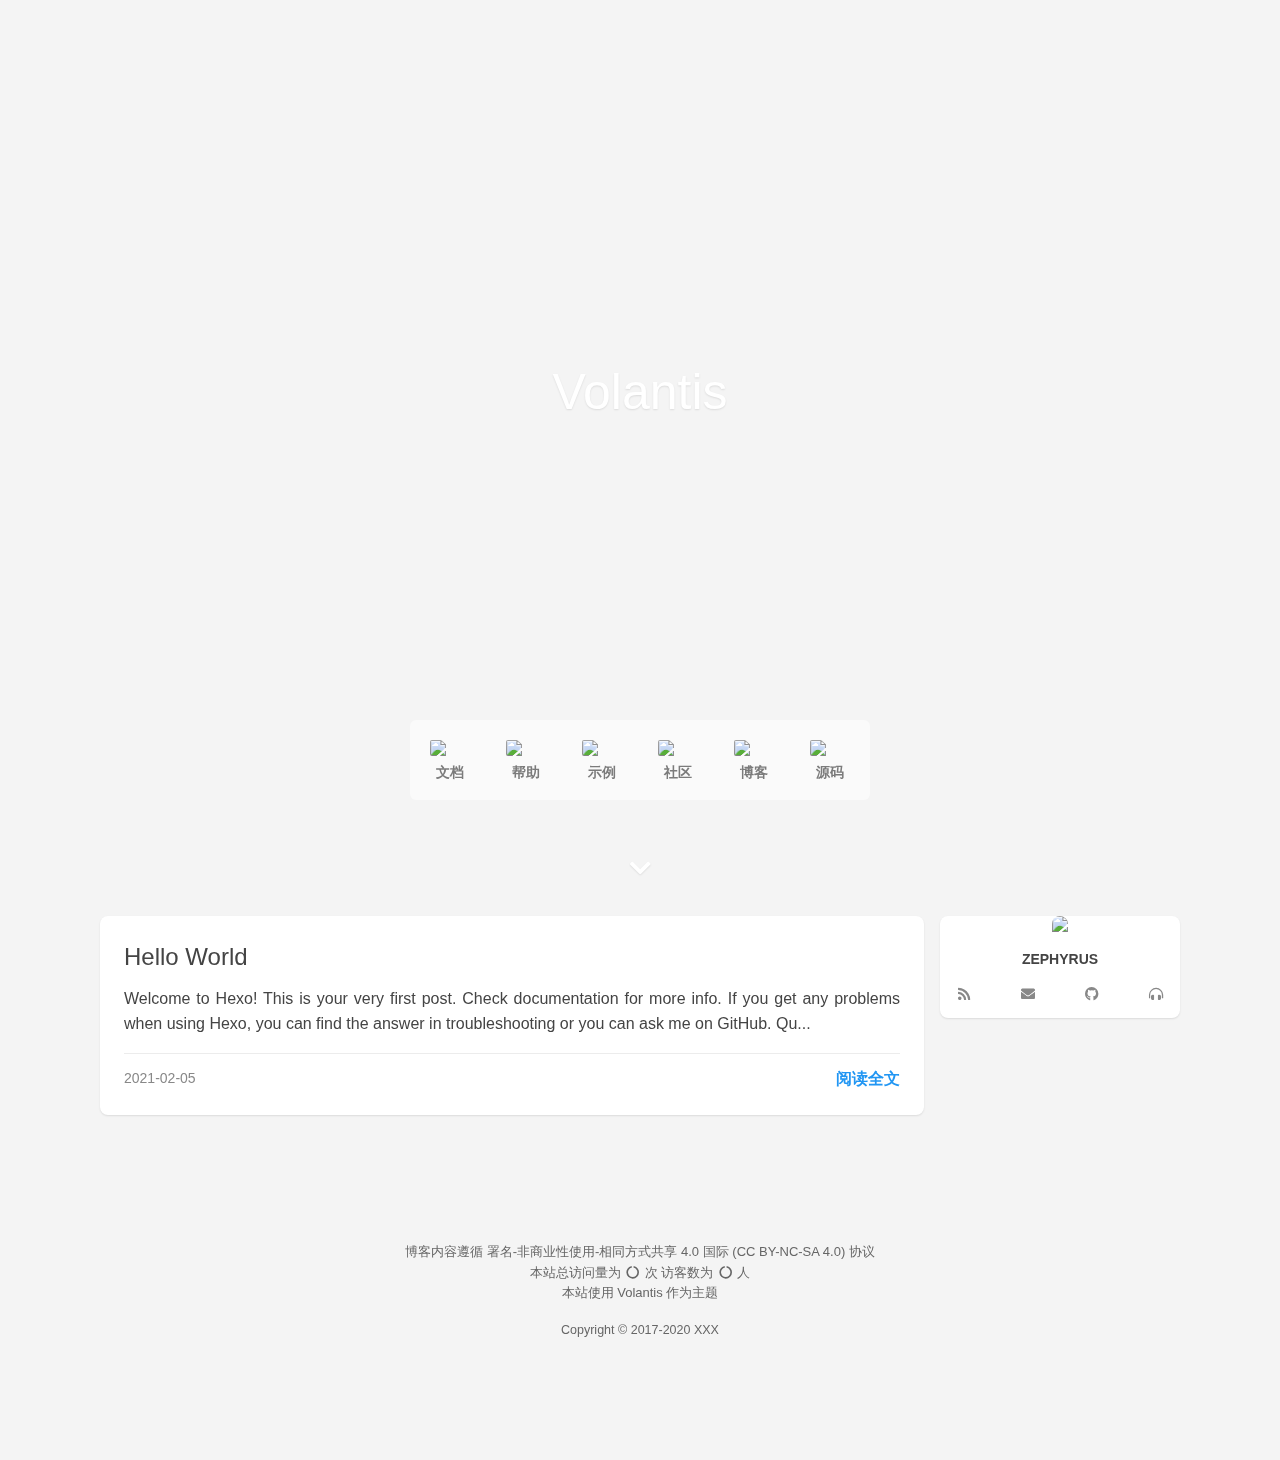
==== index.html @ 0bfc330d "Site updated: 2021-02-05 20:18:46" ====
<!DOCTYPE html>
<html lang="zh-CN,en,default">
  <head hexo-theme='https://github.com/volantis-x/hexo-theme-volantis/tree/4.3.1'>
  <meta charset="utf-8">
  <!-- SEO相关 -->
  
    
      
        <meta name="robots" content="index,follow">
      
    
  
  <!-- 渲染优化 -->
  <meta http-equiv='x-dns-prefetch-control' content='on' />
  <link rel='dns-prefetch' href='https://cdn.jsdelivr.net'>
  <link rel="preconnect" href="https://cdn.jsdelivr.net" crossorigin>
  <meta name="renderer" content="webkit">
  <meta name="force-rendering" content="webkit">
  <meta http-equiv="X-UA-Compatible" content="IE=Edge,chrome=1">
  <meta name="HandheldFriendly" content="True" >
  <meta name="apple-mobile-web-app-capable" content="yes">
  <meta name="viewport" content="width=device-width, initial-scale=1, maximum-scale=1">
  
  <link rel="preload" href="/css/first.css" as="style">
  

  <!-- 页面元数据 -->
  
  <title>ZEPHYRUS</title>
  
    <meta name="keywords" content="Blog ZEPHYRUS">
  

  
    <meta name="description" content="The Blog of ZEPHYRUS ~">
  

  <!-- feed -->
  

  <!-- import meta -->
  

  <!-- link -->
  
    <link rel="shortcut icon" type='image/x-icon' href="https://cdn.jsdelivr.net/gh/xaoxuu/assets@master/favicon/favicon.ico">
  

  <!-- import link -->
  

  
    
<link rel="stylesheet" href="/css/first.css">

  

  
  <link rel="stylesheet" href="/css/style.css" media="print" onload="this.media='all';this.onload=null">
  <noscript><link rel="stylesheet" href="/css/style.css"></noscript>
  

  <script id="loadcss"></script>

  
<script>
if (/*@cc_on!@*/false || (!!window.MSInputMethodContext && !!document.documentMode))
    document.write(
	'<style>'+
		'html{'+
			'overflow-x: hidden !important;'+
			'overflow-y: hidden !important;'+
		'}'+
		'.kill-ie{'+
			'text-align:center;'+
			'height: 100%;'+
			'margin-top: 15%;'+
			'margin-bottom: 5500%;'+
		'}'+
	'</style>'+
    '<div class="kill-ie">'+
        '<h1><b>抱歉，您的浏览器无法访问本站</b></h1>'+
        '<h3>微软已经于2016年终止了对 Internet Explorer (IE) 10 及更早版本的支持，<br/>'+
        '继续使用存在极大的安全隐患，请使用当代主流的浏览器进行访问。</h3><br/>'+
        '<a target="_blank" rel="noopener" href="https://www.microsoft.com/zh-cn/WindowsForBusiness/End-of-IE-support"><strong>了解详情 ></strong></a>'+
    '</div>');
</script>


<noscript>
	<style>
		html{
			overflow-x: hidden !important;
			overflow-y: hidden !important;
		}
		.kill-noscript{
			text-align:center;
			height: 100%;
			margin-top: 15%;
			margin-bottom: 5500%;
		}
	</style>
    <div class="kill-noscript">
        <h1><b>抱歉，您的浏览器无法访问本站</b></h1>
        <h3>本页面需要浏览器支持（启用）JavaScript</h3><br/>
        <a target="_blank" rel="noopener" href="https://www.baidu.com/s?wd=启用JavaScript"><strong>了解详情 ></strong></a>
    </div>
</noscript>

</head>

  <body>
    

<header id="l_header" class="l_header auto shadow blur " style='opacity: 0' >
  <div class='container'>
  <div id='wrapper'>
    <div class='nav-sub'>
      <p class="title"></p>
      <ul class='switcher nav-list-h m-phone' id="pjax-header-nav-list">
        <li><a id="s-comment" class="fas fa-comments fa-fw" target="_self" href='javascript:void(0)'></a></li>
        
          <li><a id="s-toc" class="s-toc fas fa-list fa-fw" target="_self" href='javascript:void(0)'></a></li>
        
      </ul>
    </div>
		<div class="nav-main">
      
        
        <a class="title flat-box" target="_self" href='/'>
          
            <img no-lazy class='logo' src='https://cdn.jsdelivr.net/gh/volantis-x/cdn-org/blog/Logo-NavBar@3x.png'/>
          
          
          
        </a>
      

			<div class='menu navigation'>
				<ul class='nav-list-h m-pc'>
          
          
          
            
            
              <li>
                <a class="menuitem flat-box faa-parent animated-hover" href=/
                  
                  
                  
                    id="home"
                  >
                  <i class='fas fa-rss fa-fw'></i>博客
                </a>
                
              </li>
            
          
          
            
            
              <li>
                <a class="menuitem flat-box faa-parent animated-hover" href=/categories/
                  
                  
                  
                    id="categories"
                  >
                  <i class='fas fa-folder-open fa-fw'></i>分类
                </a>
                
              </li>
            
          
          
            
            
              <li>
                <a class="menuitem flat-box faa-parent animated-hover" href=/tags/
                  
                  
                  
                    id="tags"
                  >
                  <i class='fas fa-tags fa-fw'></i>标签
                </a>
                
              </li>
            
          
          
            
            
              <li>
                <a class="menuitem flat-box faa-parent animated-hover" href=/archives/
                  
                  
                  
                    id="archives"
                  >
                  <i class='fas fa-archive fa-fw'></i>归档
                </a>
                
              </li>
            
          
          
            
            
              <li>
                <a class="menuitem flat-box faa-parent animated-hover" href=/friends/
                  
                  
                  
                    id="friends"
                  >
                  <i class='fas fa-link fa-fw'></i>友链
                </a>
                
              </li>
            
          
          
            
            
              <li>
                <a class="menuitem flat-box faa-parent animated-hover" href=/about/
                  
                  
                  
                    id="about"
                  >
                  <i class='fas fa-info-circle fa-fw'></i>关于
                </a>
                
              </li>
            
          
          
				</ul>
			</div>

      <div class="m_search">
        <form name="searchform" class="form u-search-form">
          <i class="icon fas fa-search fa-fw"></i>
          <input type="text" class="input u-search-input" placeholder="Search..." />
        </form>
      </div>

			<ul class='switcher nav-list-h m-phone'>
				
					<li><a class="s-search fas fa-search fa-fw" target="_self" href='javascript:void(0)'></a></li>
				
				<li>
          <a class="s-menu fas fa-bars fa-fw" target="_self" href='javascript:void(0)'></a>
          <ul class="menu-phone list-v navigation white-box">
            
              
            
              <li>
                <a class="menuitem flat-box faa-parent animated-hover" href=/
                  
                  
                  
                    id="home"
                  >
                  <i class='fas fa-rss fa-fw'></i>博客
                </a>
                
              </li>
            
          
            
              
            
              <li>
                <a class="menuitem flat-box faa-parent animated-hover" href=/categories/
                  
                  
                  
                    id="categories"
                  >
                  <i class='fas fa-folder-open fa-fw'></i>分类
                </a>
                
              </li>
            
          
            
              
            
              <li>
                <a class="menuitem flat-box faa-parent animated-hover" href=/tags/
                  
                  
                  
                    id="tags"
                  >
                  <i class='fas fa-tags fa-fw'></i>标签
                </a>
                
              </li>
            
          
            
              
            
              <li>
                <a class="menuitem flat-box faa-parent animated-hover" href=/archives/
                  
                  
                  
                    id="archives"
                  >
                  <i class='fas fa-archive fa-fw'></i>归档
                </a>
                
              </li>
            
          
            
              
            
              <li>
                <a class="menuitem flat-box faa-parent animated-hover" href=/friends/
                  
                  
                  
                    id="friends"
                  >
                  <i class='fas fa-link fa-fw'></i>友链
                </a>
                
              </li>
            
          
            
              
            
              <li>
                <a class="menuitem flat-box faa-parent animated-hover" href=/about/
                  
                  
                  
                    id="about"
                  >
                  <i class='fas fa-info-circle fa-fw'></i>关于
                </a>
                
              </li>
            
          
            
          </ul>
        </li>
			</ul>
		</div>
	</div>
  </div>
</header>

    <div id="l_body">
      <div id="l_cover">
  
    
        <div id="full" class='cover-wrapper  dock' style="display: ;">
          
            <div id='cover-backstretch'></div>
          
          <div class='cover-body'>
  <div class='top'>
    
    
      <p class="title">Volantis</p>
    
    
  </div>
  <div class='bottom'>
    <div class='menu navigation'>
      <div class='list-h'>
        
          
            <a href="/v4/getting-started/"
              
              
              id="v4getting-started">
              <img src='https://cdn.jsdelivr.net/gh/twitter/twemoji@13.0/assets/svg/1f5c3.svg'><p>文档</p>
            </a>
          
            <a href="/faqs/"
              
              
              id="faqs">
              <img src='https://cdn.jsdelivr.net/gh/twitter/twemoji@13.0/assets/svg/1f516.svg'><p>帮助</p>
            </a>
          
            <a href="/examples/"
              
              
              id="examples">
              <img src='https://cdn.jsdelivr.net/gh/twitter/twemoji@13.0/assets/svg/1f396.svg'><p>示例</p>
            </a>
          
            <a href="/contributors/"
              
              
              id="contributors">
              <img src='https://cdn.jsdelivr.net/gh/twitter/twemoji@13.0/assets/svg/1f389.svg'><p>社区</p>
            </a>
          
            <a href="/archives/"
              
              
              id="archives">
              <img src='https://cdn.jsdelivr.net/gh/twitter/twemoji@13.0/assets/svg/1f4f0.svg'><p>博客</p>
            </a>
          
            <a target="_blank" rel="noopener" href="https://github.com/volantis-x/hexo-theme-volantis/"
              
              
              id="https:githubcomvolantis-xhexo-theme-volantis">
              <img src='https://cdn.jsdelivr.net/gh/twitter/twemoji@13.0/assets/svg/1f9ec.svg'><p>源码</p>
            </a>
          
        
      </div>
    </div>
  </div>
</div>

          <div id="scroll-down" style="display: ;"><i class="fa fa-chevron-down scroll-down-effects"></i></div>
        </div>
    
  
  </div>

      <div id="safearea">
        <div class="body-wrapper" id="pjax-container">
          

<div class='l_main'>
  
  <section class="post-list">
    
      
        
        
          
        
      
    
    
      
        
          <div class='post-wrapper'>
            <div class="post post-v3 white-box reveal shadow">
  
  
  
  
    
    <h2 class="article-title" >
      <a href="/2021/02/05/hello-world/">
        Hello World
      </a>
    </h2>
  
  <div class='md'>
    
      
        Welcome to Hexo! This is your very first post. Check documentation for more info. If you get any problems when using Hexo, you can find the answer in troubleshooting or you can ask me on GitHub.
Qu...
      
    
  </div>
  
    <div class='meta-v3' line_style='solid'>
      <div>
        
        <time>2021-02-05</time>
        
      </div>
      
        <div>
          <a class='readmore' href='/2021/02/05/hello-world/'>
            阅读全文
          </a>
        </div>
      
    </div>
  

</div>

          </div>
        
      
    
  </section>
  
    
  


</div>
<aside class='l_side'>
  
  
    
    

<section class="widget blogger shadow desktop mobile">
  <div class='content'>
    
      
        <a class='avatar flat-box rectangle' href='/about/'>
          <img no-lazy src='https://cdn.jsdelivr.net/gh/volantis-x/cdn-org/blog/Logo-NavBar@3x.png'/>
        </a>
      
    
    
      <div class='text'>
        
        
        
          <p><span id="jinrishici-sentence">ZEPHYRUS</span></p>
          <script src="https://sdk.jinrishici.com/v2/browser/jinrishici.js" charset="utf-8"></script>
        
      </div>
    
    
      <div class="social-wrapper">
        
          
            <a href="/atom.xml"
              class="social fas fa-rss flat-btn"
              target="_blank"
              rel="external nofollow noopener noreferrer">
              
            </a>
          
        
          
            <a href="mailto:me@xxx.com"
              class="social fas fa-envelope flat-btn"
              target="_blank"
              rel="external nofollow noopener noreferrer">
              
            </a>
          
        
          
            <a href="https://github.com/volantis-x/"
              class="social fab fa-github flat-btn"
              target="_blank"
              rel="external nofollow noopener noreferrer">
              
            </a>
          
        
          
            <a href="/"
              class="social fas fa-headphones-alt flat-btn"
              target="_blank"
              rel="external nofollow noopener noreferrer">
              
            </a>
          
        
      </div>
    
  </div>
</section>

  

  
    
    

  

  
    
    

  

  


</aside>



		  
		  <!--此文件用来存放一些不方便取值的变量-->
<!--思路大概是将值藏到重加载的区域内-->

<script>
  window.pdata={}
  pdata.ispage=false;
  pdata.postTitle="";
  pdata.commentPath="";
  pdata.commentPlaceholder="";
  // header 这里无论是否开启pjax都需要
  var l_header=document.getElementById("l_header");
  
  l_header.classList.remove("show");
  
  
    // cover
    var cover_wrapper=document.querySelector('.cover-wrapper');
    
    cover_wrapper.id="full";
    cover_wrapper.style.display="";
    
  
</script>

        </div>
        
  
  <footer class="footer clearfix">
    <br><br>
    
      
        <div class="aplayer-container">
          


        </div>
      
    
      
        <br>
        <div class="social-wrapper">
          
            
          
            
          
            
          
        </div>
      
    
      
        <div><p>博客内容遵循 <a target="_blank" rel="noopener" href="https://creativecommons.org/licenses/by-nc-sa/4.0/deed.zh">署名-非商业性使用-相同方式共享 4.0 国际 (CC BY-NC-SA 4.0) 协议</a></p>
</div>
      
    
      
        
          <div><p><span id="lc-sv">本站总访问量为 <span id='number'><i class="fas fa-circle-notch fa-spin fa-fw" aria-hidden="true"></i></span> 次</span> <span id="lc-uv">访客数为 <span id='number'><i class="fas fa-circle-notch fa-spin fa-fw" aria-hidden="true"></i></span> 人</span></p>
</div>
        
      
    
      
        本站使用
        <a href="https://github.com/volantis-x/hexo-theme-volantis/tree/4.3.1" target="_blank" class="codename">Volantis</a>
        作为主题
      
    
      
        <div class='copyright'>
        <p><a href="/">Copyright © 2017-2020 XXX</a></p>

        </div>
      
    
  </footer>


        <a id="s-top" class="fas fa-arrow-up fa-fw" href="javascript:void(0)"></a>
      </div>
    </div>
    <div>
      <script>
/************这个文件存放不需要重载的全局变量和全局函数*********/
window.volantis={};
window.volantis.loadcss=document.getElementById("loadcss");
/******************** Pjax ********************************/
function VPjax(){
	this.list=[] // 存放回调函数
	this.start=()=>{
	  for(var i=0;i<this.list.length;i++){
		this.list[i].run();
	  }
	}
	this.push=(fn,name)=>{
		var f=new PjaxItem(fn,name);
		this.list.push(f);
	}
	// 构造一个可以run的对象
	function PjaxItem(fn,name){
		// 函数名称
		this.name = name || fn.name
		// run方法
		this.run=()=>{
			fn()
		}
	}
}
volantis.pjax={}
volantis.pjax.method={
	complete: new VPjax(),
	error: new VPjax(),
	send: new VPjax()
}
volantis.pjax={
	...volantis.pjax,
	push: volantis.pjax.method.complete.push,
	error: volantis.pjax.method.error.push,
	send: volantis.pjax.method.send.push
}
/********************脚本懒加载函数********************************/
// 已经加入了setTimeout
function loadScript(src, cb) {
	setTimeout(function() {
		var HEAD = document.getElementsByTagName('head')[0] || document.documentElement;
		var script = document.createElement('script');
		script.setAttribute('type','text/javascript');
		if (cb) script.onload = cb;
		script.setAttribute('src', src);
		HEAD.appendChild(script);
	});
}
//https://github.com/filamentgroup/loadCSS
var loadCSS = function( href, before, media, attributes ){
	var doc = window.document;
	var ss = doc.createElement( "link" );
	var ref;
	if( before ){
		ref = before;
	}
	else {
		var refs = ( doc.body || doc.getElementsByTagName( "head" )[ 0 ] ).childNodes;
		ref = refs[ refs.length - 1];
	}
	var sheets = doc.styleSheets;
	if( attributes ){
		for( var attributeName in attributes ){
			if( attributes.hasOwnProperty( attributeName ) ){
				ss.setAttribute( attributeName, attributes[attributeName] );
			}
		}
	}
	ss.rel = "stylesheet";
	ss.href = href;
	ss.media = "only x";
	function ready( cb ){
		if( doc.body ){
			return cb();
		}
		setTimeout(function(){
			ready( cb );
		});
	}
	ready( function(){
		ref.parentNode.insertBefore( ss, ( before ? ref : ref.nextSibling ) );
	});
	var onloadcssdefined = function( cb ){
		var resolvedHref = ss.href;
		var i = sheets.length;
		while( i-- ){
			if( sheets[ i ].href === resolvedHref ){
				return cb();
			}
		}
		setTimeout(function() {
			onloadcssdefined( cb );
		});
	};
	function loadCB(){
		if( ss.addEventListener ){
			ss.removeEventListener( "load", loadCB );
		}
		ss.media = media || "all";
	}
	if( ss.addEventListener ){
		ss.addEventListener( "load", loadCB);
	}
	ss.onloadcssdefined = onloadcssdefined;
	onloadcssdefined( loadCB );
	return ss;
};
</script>
<script>
  
  loadCSS("https://cdn.jsdelivr.net/npm/@fortawesome/fontawesome-free@5.14/css/all.min.css", window.volantis.loadcss);
  
  
  
  
  loadCSS("https://cdn.jsdelivr.net/gh/highlightjs/cdn-release@10/build/styles/solarized-light.min.css", window.volantis.loadcss);
  
</script>
<!-- required -->

<script src="https://cdn.jsdelivr.net/npm/jquery@3.5/dist/jquery.min.js"></script>

<script>
  function pjax_fancybox() {
    $(".md .gallery").find("img").each(function () { //渲染 fancybox
      var element = document.createElement("a"); // a 标签
      $(element).attr("class", "fancybox");
      $(element).attr("pjax-fancybox", "");  // 过滤 pjax
      $(element).attr("href", $(this).attr("src"));
      if ($(this).attr("data-original")) {
        $(element).attr("href", $(this).attr("data-original"));
      }
      $(element).attr("data-fancybox", "images");
      var caption = "";   // 描述信息
      if ($(this).attr('alt')) {  // 判断当前页面是否存在描述信息
        $(element).attr('data-caption', $(this).attr('alt'));
        caption = $(this).attr('alt');
      }
      var div = document.createElement("div");
      $(div).addClass("fancybox");
      $(this).wrap(div); // 最外层套 div ，其实主要作用还是 class 样式
      var span = document.createElement("span");
      $(span).addClass("image-caption");
      $(span).text(caption); // 加描述
      $(this).after(span);  // 再套一层描述
      $(this).wrap(element);  // 最后套 a 标签
    })
    $(".md .gallery").find("img").fancybox({
      selector: '[data-fancybox="images"]',
      hash: false,
      loop: false,
      closeClick: true,
      helpers: {
        overlay: {closeClick: true}
      },
      buttons: [
        "zoom",
        "close"
      ]
    });
  };
  function SCload_fancybox() {
    if ($(".md .gallery").find("img").length == 0) return;
    loadCSS("https://cdn.jsdelivr.net/npm/@fancyapps/fancybox@3.5.7/dist/jquery.fancybox.min.css", document.getElementById("loadcss"));
    loadScript('https://cdn.jsdelivr.net/gh/fancyapps/fancybox@3.5.7/dist/jquery.fancybox.min.js', pjax_fancybox)
  };
  $(function () {
    SCload_fancybox();
  });
  function Pjax_SCload_fancybox(){
	if (typeof $.fancybox == "undefined") {
	 SCload_fancybox();
    } else {
	 pjax_fancybox();
    }
  }
  volantis.pjax.push(Pjax_SCload_fancybox)
  volantis.pjax.send(()=>{
      if (typeof $.fancybox != "undefined") {
        $.fancybox.close();    // 关闭弹窗
      }
  },'fancybox')
</script>


<!-- internal -->

  
  
  
    
<script src="https://cdn.jsdelivr.net/npm/jquery-backstretch@2.1.18/jquery.backstretch.min.js"></script>

    <script type="text/javascript">
        var imgs=["https://cdn.jsdelivr.net/gh/volantis-x/cdn-wallpaper/abstract/41F215B9-261F-48B4-80B5-4E86E165259E.jpeg"];
        if ('true' == 'true') {
          function shuffle(arr){
            /*From countercurrent-time*/
            var n = arr.length;
            while(n--) {
              var index = Math.floor(Math.random() * n);
              var temp = arr[index];
              arr[index] = arr[n];
              arr[n] = temp;
            }
          }
          shuffle(imgs);
        }
	  function Pjax_backstretch(){
        
          $('#cover-backstretch').backstretch(
            imgs,
          {
            duration: "20000",
            fade: "1500"
          });
        
	  }
	  loadScript("https://cdn.jsdelivr.net/npm/jquery-backstretch@2.1.18/jquery.backstretch.min.js",Pjax_backstretch)
    </script>
  



  
  

  <div id="rightmenu-wrapper">
    <ul class="list-v rightmenu" id="rightmenu-content">
      <li class='option'>
        <a class='vlts-menu opt fix-cursor-default' id='menu-copy-text' onclick="document.execCommand('copy')"><i class='fa fa-copy fa-fw'></i>复制文本</a>
        <hr id='hr-text'>
        <a class='vlts-menu opt fix-cursor-default' id='menu-copy-href'><i class='fa fa-link fa-fw'></i>复制链接</a>
        <a class='vlts-menu opt fix-cursor-default' id='menu-open-href'><i class='fa fa-external-link-square-alt fa-fw'></i>在新标签页打开</a>
        <hr id='hr-href'>
        <a class='vlts-menu opt fix-cursor-default' id='menu-copy-src'><i class='fa fa-image fa-fw'></i>复制图片地址</a>
        <hr id='hr-src'>
      </li>
      
        <li class='navigation'>
          <a class='nav icon-only fix-cursor-default' onclick='history.back()'><i class='fa fa-arrow-left fa-fw'></i></a>
          <a class='nav icon-only fix-cursor-default' onclick='history.forward()'><i class='fa fa-arrow-right fa-fw'></i></a>
          <a class='nav icon-only fix-cursor-default' onclick='window.location.reload()'><i class='fa fa-redo fa-fw'></i></a>
          <a class='nav icon-only fix-cursor-default' href='/'><i class='fa fa-home fa-fw'></i></a>
        </li>
      
      <hr>
      
        
      
        
          
    <li>
      <a class='vlts-menu fix-cursor-default ' href=https://volantis.js.org/faqs/
        
        
        
        
          id="https:volantisjsorgfaqs"
        >
        <i class='fa fa-question fa-fw'></i> 常见问题
      </a>
    </li>
  
        
      
        
          
    <li>
      <a class='vlts-menu fix-cursor-default ' href=https://volantis.js.org/examples/
        
        
        
        
          id="https:volantisjsorgexamples"
        >
        <i class='fa fa-rss fa-fw'></i> 示例博客
      </a>
    </li>
  
        
      
        
          
    <li>
      <a class='vlts-menu fix-cursor-default ' href=https://volantis.js.org/contributors/
        
        
        
        
          id="https:volantisjsorgcontributors"
        >
        <i class='fa fa-fan fa-spin fa-fw'></i> 加入社区
      </a>
    </li>
  
        
      
        
          <hr>
        
      
        
          
    <li>
      <a class='vlts-menu fix-cursor-default ' href=https://github.com/volantis-x/volantis-docs/
        
        
        
        
          id="https:githubcomvolantis-xvolantis-docs"
        >
        <i class='fa fa-code-branch fa-fw'></i> 本站源码
      </a>
    </li>
  
        
      
        
          
    <li>
      <a class='vlts-menu fix-cursor-default ' href=https://github.com/volantis-x/hexo-theme-volantis/
        
        
        
        
          id="https:githubcomvolantis-xhexo-theme-volantis"
        >
        <i class='fa fa-code-branch fa-fw'></i> 主题源码
      </a>
    </li>
  
        
      
        
          <hr>
        
      
        
          
    <li>
      <a class='vlts-menu fix-cursor-default ' 
        
        
        
          onclick="document.execCommand('print')"
        
        >
        <i class='fa fa-print fa-fw'></i> 打印页面
      </a>
    </li>
  
        
      
        
          <hr>
        
      
        
          
    <li>
      <a class='vlts-menu fix-cursor-default toggle-mode-btn' 
        
        
        
        >
        <i class='fas fa-moon fa-fw'></i> Dark mode
      </a>
    </li>
  
        
      
        
          <hr>
        
      
        
      
    </ul>
  </div>

  <script>
    window.document.oncontextmenu = function (event) {
      if (event.ctrlKey) return true;
      if (/Android|webOS|BlackBerry/i.test(navigator.userAgent)) return true;
      return popMenu(event);
    };
    document.addEventListener("click", function (event) {
      var mymenu = document.getElementById('rightmenu-wrapper');
      mymenu.style.display = "none";
    });
    function popMenu(event) {
      var mymenu = document.getElementById('rightmenu-wrapper');
      var menuContent = document.getElementById('rightmenu-content');
      var screenWidth = document.documentElement.clientWidth || document.body.clientWidth;
      var screenHeight = document.documentElement.clientHeight || document.body.clientHeight;
      mymenu.style.left = event.clientX + "px"; // 获取鼠标位置
      mymenu.style.top = event.clientY + "px";
      mymenu.style.display = 'block';
      if (event.clientX * 2 > screenWidth) {
        menuContent.classList.add('left');
      } else {
        menuContent.classList.remove('left');
      }
      if (event.clientY * 2 > screenHeight) {
        menuContent.classList.add('top');
      } else {
        menuContent.classList.remove('top');
      }

      let hrText = document.getElementById('hr-text');
      let hrSrc = document.getElementById('hr-src');
      let hrHref = document.getElementById('hr-href');

      // 选中图片
      let copySrc = document.getElementById('menu-copy-src');
      if (copySrc != undefined) {
        if (event.target.currentSrc) {
          copySrc.style.display = 'block';
          copySrc.addEventListener("click", function (e) {
            copyString(event.target.currentSrc);
          },{once: true});
          hrSrc.style.display = 'block';
        } else {
          copySrc.style.display = 'none';
          hrSrc.style.display = 'none';
        }
      }

      // 选中按钮
      // 判断是不是按钮
      let href = '';
      if (event.path) {
        for (i = 0; i < event.path.length; i++) {
          if (event.path[i].href != undefined && event.path[i].href.length > 0) {
            href = event.path[i].href;
          }
        }
      }

      let copyText = document.getElementById('menu-copy-text');
      copyText.style.display = 'none';
      hrText.style.display = 'none';
      if (href.length == 0) {
        // 选中文本
        if (window.getSelection().toString()) {
          if ('' == 'true') {
            copyText.style.display = 'block';
            hrText.style.display = 'block';
          }
        }
      }

      // 在新标签页打开
      let openHref = document.getElementById('menu-open-href');
      if (openHref != undefined) {
        if (href.length > 0) {
          openHref.style.display = 'block';
          openHref.addEventListener("click", function (e) {
            window.open(href);
          },{once: true});
          hrHref.style.display = 'block';
        } else {
          openHref.style.display = 'none';
          hrHref.style.display = 'none';
        }
      }
      // 复制链接
      let copyHref = document.getElementById('menu-copy-href');
      if (copyHref != undefined) {
        if (href.length > 0) {
          copyHref.style.display = 'block';
          copyHref.addEventListener("click", function (e) {
            copyString(href);
          },{once: true});
        } else {
          copyHref.style.display = 'none';
        }
      }
      // 有音乐播放器 see: layout/_third-party/aplayer/script.ejs
      
      return false; // 该行代码确保系统自带的右键菜单不会被调出
    }
    function hideMenu() {
      document.getElementById('rightmenu-wrapper').style.display = 'none';
    }
    function copyString(str) {
      const input = document.createElement('input');
      input.setAttribute('readonly', 'readonly');
      document.body.appendChild(input);
      input.setAttribute('value', str);
      input.select();
      document.execCommand('copy');
      document.body.removeChild(input);
    }
    document.execCommand('click');
  </script>




<script>
  function loadIssuesJS() {
    if ($(".md").find(".issues-api").length == 0) return;
	
	  loadScript('/js/issues.js');
	
  };
  $(function () {
    loadIssuesJS();
  });
  volantis.pjax.push(()=>{
	if (typeof IssuesAPI == "undefined") {
	  loadIssuesJS();
	}
  },"IssuesJS")
</script>



  <script defer src="https://cdn.jsdelivr.net/npm/vanilla-lazyload@17.1.0/dist/lazyload.min.js"></script>
<script>
  // https://www.npmjs.com/package/vanilla-lazyload
  // Set the options globally
  // to make LazyLoad self-initialize
  window.lazyLoadOptions = {
    elements_selector: ".lazyload",
    threshold: 0
  };
  // Listen to the initialization event
  // and get the instance of LazyLoad
  window.addEventListener(
    "LazyLoad::Initialized",
    function (event) {
      window.lazyLoadInstance = event.detail.instance;
    },
    false
  );
  document.addEventListener('DOMContentLoaded', function () {
    lazyLoadInstance.update();
  });
  document.addEventListener('pjax:complete', function () {
    lazyLoadInstance.update();
  });
</script>




  

<script>
  window.FPConfig = {
	delay: 0,
	ignoreKeywords: [],
	maxRPS: 5,
	hoverDelay: 25
  };
</script>
<script defer src="https://cdn.jsdelivr.net/gh/gijo-varghese/flying-pages@2.1.2/flying-pages.min.js"></script>











  
  
<script src="/js/valine.js"></script>


<script>
  function emoji(path, idx, ext) {
    return path + "/" + path + "-" + idx + "." + ext;
  }
  var emojiMaps = {};
  for (var i = 1; i <= 54; i++) {
    emojiMaps['tieba-' + i] = emoji('tieba', i, 'png');
  }
  for (var i = 1; i <= 101; i++) {
    emojiMaps['qq-' + i] = emoji('qq', i, 'gif');
  }
  for (var i = 1; i <= 116; i++) {
    emojiMaps['aru-' + i] = emoji('aru', i, 'gif');
  }
  for (var i = 1; i <= 125; i++) {
    emojiMaps['twemoji-' + i] = emoji('twemoji', i, 'png');
  }
  for (var i = 1; i <= 4; i++) {
    emojiMaps['weibo-' + i] = emoji('weibo', i, 'png');
  }
  function pjax_valine() {
    if(!document.querySelectorAll("#valine_container")[0])return;
    let pagePlaceholder = pdata.commentPlaceholder || "快来评论吧~";
    let path = pdata.commentPath;
    if (path.length == 0) {
      let defaultPath = '';
      path = defaultPath || decodeURI(window.location.pathname);
    }
    var valine = new Valine();
    valine.init(Object.assign({"path":null,"placeholder":"快来评论吧~","appId":null,"appKey":null,"meta":["nick","mail","link"],"requiredFields":["nick","mail"],"enableQQ":true,"recordIP":false,"avatar":"robohash","pageSize":10,"lang":"zh-cn","highlight":true,"mathJax":false}, {
      el: '#valine_container',
      path: path,
      placeholder: pagePlaceholder,
      emojiCDN: 'https://cdn.jsdelivr.net/gh/volantis-x/cdn-emoji/valine/',
      emojiMaps: emojiMaps,
    }))
  }
  $(function () {
    pjax_valine();
  });
  volantis.pjax.push(pjax_valine);
</script>






  
<script src="/js/app.js"></script>



<!-- optional -->

  <script>
const SearchServiceimagePath="https://cdn.jsdelivr.net/gh/volantis-x/cdn-volantis@master/img/";
const ROOT =  ("/" || "/").endsWith('/') ? ("/" || "/") : ("//" || "/" );

$('.input.u-search-input').one('focus',function(){
	
		loadScript('/js/search/hexo.js',setSearchService);
	
})

function listenSearch(){
  
    customSearch = new HexoSearch({
      imagePath: SearchServiceimagePath
    });
  
}
function setSearchService() {
	listenSearch();
	
}
</script>









  

<script src="https://cdn.jsdelivr.net/gh/highlightjs/cdn-release@10/build/highlight.min.js"></script>

<script>hljs.initHighlightingOnLoad();</script>

<script>
volantis.pjax.push(()=>{
	document.querySelectorAll('pre code').forEach((block) => {
	  hljs.highlightBlock(block);
	});
},"highlightjs")
</script>



  <script defer>

  const LCCounter = {
    app_id: 'u9j57bwJod4EDmXWdxrwuqQT-MdYXbMMI',
    app_key: 'jfHtEKVE24j0IVCGHbvuFClp',
    custom_api_server: '',

    // 查询存储的记录
    getRecord(Counter, url, title) {
      return new Promise(function (resolve, reject) {
        Counter('get', '/classes/Counter?where=' + encodeURIComponent(JSON.stringify({url})))
          .then(resp => resp.json())
          .then(({results, code, error}) => {
            if (code === 401) {
              throw error;
            }
            if (results && results.length > 0) {
              var record = results[0];
              resolve(record);
            } else {
              Counter('post', '/classes/Counter', {url, title: title, times: 0})
                .then(resp => resp.json())
                .then((record, error) => {
                  if (error) {
                    throw error;
                  }
                  resolve(record);
                }).catch(error => {
                console.error('Failed to create', error);
                reject(error);
              });
            }
          }).catch((error) => {
          console.error('LeanCloud Counter Error:', error);
          reject(error);
        });
      })
    },

    // 发起自增请求
    increment(Counter, incrArr) {
      return new Promise(function (resolve, reject) {
        Counter('post', '/batch', {
          "requests": incrArr
        }).then((res) => {
          res = res.json();
          if (res.error) {
            throw res.error;
          }
          resolve(res);
        }).catch((error) => {
          console.error('Failed to save visitor count', error);
          reject(error);
        });
      });
    },

    // 构建自增请求体
    buildIncrement(objectId) {
      return {
        "method": "PUT",
        "path": `/1.1/classes/Counter/${ objectId }`,
        "body": {
          "times": {
            '__op': 'Increment',
            'amount': 1
          }
        }
      }
    },

    // 校验是否为有效的 UV
    validUV() {
      var key = 'LeanCloudUVTimestamp';
      var flag = localStorage.getItem(key);
      if (flag) {
        // 距离标记小于 24 小时则不计为 UV
        if (new Date().getTime() - parseInt(flag) <= 86400000) {
          return false;
        }
      }
      localStorage.setItem(key, new Date().getTime().toString());
      return true;
    },

    addCount(Counter) {
      var enableIncr = '' === 'true' && window.location.hostname !== 'localhost';
      enableIncr = true;
      var getterArr = [];
      var incrArr = [];
      // 请求 PV 并自增
      var pvCtn = document.querySelector('#lc-sv');
      if (pvCtn || enableIncr) {
        var pvGetter = this.getRecord(Counter, 'https://zhangzhicheng.tech' + '/#lc-sv', 'Visits').then((record) => {
          incrArr.push(this.buildIncrement(record.objectId))
          var eles = document.querySelectorAll('#lc-sv #number');
          if (eles.length > 0) {
            eles.forEach((el,index,array)=>{
              el.innerText = record.times + 1;
              if (pvCtn) {
                pvCtn.style.display = 'inline';
              }
            })
          }
        });
        getterArr.push(pvGetter);
      }

      // 请求 UV 并自增
      var uvCtn = document.querySelector('#lc-uv');
      if (uvCtn || enableIncr) {
        var uvGetter = this.getRecord(Counter, 'https://zhangzhicheng.tech' + '/#lc-uv', 'Visitors').then((record) => {
          var vuv = this.validUV();
          vuv && incrArr.push(this.buildIncrement(record.objectId))
          var eles = document.querySelectorAll('#lc-uv #number');
          if (eles.length > 0) {
            eles.forEach((el,index,array)=>{
              el.innerText = record.times + (vuv ? 1 : 0);
              if (uvCtn) {
                uvCtn.style.display = 'inline';
              }
            })
          }
        });
        getterArr.push(uvGetter);
      }

      // 请求文章的浏览数，如果是当前页面就自增
      var allPV = document.querySelectorAll('#lc-pv');
      if (allPV.length > 0 || enableIncr) {
        for (i = 0; i < allPV.length; i++) {
          let pv = allPV[i];
          let title = pv.getAttribute('data-title');
          var url = 'https://zhangzhicheng.tech' + pv.getAttribute('data-path');
          if (url) {
            var viewGetter = this.getRecord(Counter, url, title).then((record) => {
              // 是当前页面就自增
              let curPath = window.location.pathname;
              if (curPath.includes('index.html')) {
                curPath = curPath.substring(0, curPath.lastIndexOf('index.html'));
              }
              if (pv.getAttribute('data-path') == curPath) {
                incrArr.push(this.buildIncrement(record.objectId));
              }
              if (pv) {
                var ele = pv.querySelector('#lc-pv #number');
                if (ele) {
                  if (pv.getAttribute('data-path') == curPath) {
                    ele.innerText = (record.times || 0) + 1;
                  } else {
                    ele.innerText = record.times || 0;
                  }
                  pv.style.display = 'inline';
                }
              }
            });
            getterArr.push(viewGetter);
          }
        }
      }

      // 如果启动计数自增，批量发起自增请求
      if (enableIncr) {
        Promise.all(getterArr).then(() => {
          incrArr.length > 0 && this.increment(Counter, incrArr);
        })
      }

    },


    fetchData(api_server) {
      var Counter = (method, url, data) => {
        return fetch(`${ api_server }/1.1${ url }`, {
          method,
          headers: {
            'X-LC-Id': this.app_id,
            'X-LC-Key': this.app_key,
            'Content-Type': 'application/json',
          },
          body: JSON.stringify(data)
        });
      };
      this.addCount(Counter);
    },

    refreshCounter() {
      var api_server = this.app_id.slice(-9) !== '-MdYXbMMI' ? this.custom_api_server : `https://${ this.app_id.slice(0, 8).toLowerCase() }.api.lncldglobal.com`;
      if (api_server) {
        this.fetchData(api_server);
      } else {
        fetch('https://app-router.leancloud.cn/2/route?appId=' + this.app_id)
          .then(resp => resp.json())
          .then(({api_server}) => {
            this.fetchData('https://' + api_server);
          });
      }
    }

  };

  LCCounter.refreshCounter();

  document.addEventListener('pjax:complete', function () {
    LCCounter.refreshCounter();
  });
</script>




  <script>
const rootElement = document.documentElement;
const darkModeStorageKey = "user-color-scheme";
const rootElementDarkModeAttributeName = "data-user-color-scheme";

const setLS = (k, v) => {
    localStorage.setItem(k, v);
};

const removeLS = (k) => {
    localStorage.removeItem(k);
};

const getLS = (k) => {
    return localStorage.getItem(k);
};

const getModeFromCSSMediaQuery = () => {
  return window.matchMedia("(prefers-color-scheme: dark)").matches
    ? "dark"
    : "light";
};

const resetRootDarkModeAttributeAndLS = () => {
  rootElement.removeAttribute(rootElementDarkModeAttributeName);
  removeLS(darkModeStorageKey);
};

const validColorModeKeys = {
  dark: true,
  light: true,
};

const applyCustomDarkModeSettings = (mode) => {
  const currentSetting = mode || getLS(darkModeStorageKey);

  if (currentSetting === getModeFromCSSMediaQuery()) {
    resetRootDarkModeAttributeAndLS();
  } else if (validColorModeKeys[currentSetting]) {
    rootElement.setAttribute(rootElementDarkModeAttributeName, currentSetting);
  } else {
    resetRootDarkModeAttributeAndLS();
  }
};

const invertDarkModeObj = {
  dark: "light",
  light: "dark",
};

/**
 * get target mode
 */
const toggleCustomDarkMode = () => {
  let currentSetting = getLS(darkModeStorageKey);

  if (validColorModeKeys[currentSetting]) {
    currentSetting = invertDarkModeObj[currentSetting];
  } else if (currentSetting === null) {
    currentSetting = invertDarkModeObj[getModeFromCSSMediaQuery()];
  } else {
    return;
  }
  setLS(darkModeStorageKey, currentSetting);
  return currentSetting;
};

/**
 * bind click event for toggle button
 */
var btn=$("#wrapper .toggle-mode-btn,#rightmenu-wrapper .toggle-mode-btn");
function bindToggleButton() {
    btn.on('click',(e) => {
      const mode = toggleCustomDarkMode();
      applyCustomDarkModeSettings(mode);
    });
}

applyCustomDarkModeSettings();
document.addEventListener("DOMContentLoaded", bindToggleButton);
volantis.pjax.push(bindToggleButton);
volantis.pjax.send(()=>{
	btn.unbind('click');
},'toggle-mode-btn-unbind');
</script>








<script>
function listennSidebarTOC() {
  const navItems = document.querySelectorAll(".toc li");
  if (!navItems.length) return;
  const sections = [...navItems].map((element) => {
    const link = element.querySelector(".toc-link");
    const target = document.getElementById(
      decodeURI(link.getAttribute("href")).replace("#", "")
    );
    link.addEventListener("click", (event) => {
      event.preventDefault();
      window.scrollTo({
		top: target.offsetTop + 100,
		
		behavior: "smooth"
		
	  });
    });
    return target;
  });

  function activateNavByIndex(target) {
    if (target.classList.contains("active-current")) return;

    document.querySelectorAll(".toc .active").forEach((element) => {
      element.classList.remove("active", "active-current");
    });
    target.classList.add("active", "active-current");
    let parent = target.parentNode;
    while (!parent.matches(".toc")) {
      if (parent.matches("li")) parent.classList.add("active");
      parent = parent.parentNode;
    }
  }

  function findIndex(entries) {
    let index = 0;
    let entry = entries[index];
    if (entry.boundingClientRect.top > 0) {
      index = sections.indexOf(entry.target);
      return index === 0 ? 0 : index - 1;
    }
    for (; index < entries.length; index++) {
      if (entries[index].boundingClientRect.top <= 0) {
        entry = entries[index];
      } else {
        return sections.indexOf(entry.target);
      }
    }
    return sections.indexOf(entry.target);
  }

  function createIntersectionObserver(marginTop) {
    marginTop = Math.floor(marginTop + 10000);
    let intersectionObserver = new IntersectionObserver(
      (entries, observe) => {
        let scrollHeight = document.documentElement.scrollHeight + 100;
        if (scrollHeight > marginTop) {
          observe.disconnect();
          createIntersectionObserver(scrollHeight);
          return;
        }
        let index = findIndex(entries);
        activateNavByIndex(navItems[index]);
      },
      {
        rootMargin: marginTop + "px 0px -100% 0px",
        threshold: 0,
      }
    );
    sections.forEach((element) => {
      element && intersectionObserver.observe(element);
    });
  }
  createIntersectionObserver(document.documentElement.scrollHeight);
}

document.addEventListener("DOMContentLoaded", listennSidebarTOC);
document.addEventListener("pjax:success", listennSidebarTOC);
</script>

<!-- more -->

 
	   
	    


<script src="https://cdn.jsdelivr.net/npm/pjax@0.2.8/pjax.min.js"></script>


<script>
    var pjax;
    document.addEventListener('DOMContentLoaded', function () {
      pjax = new Pjax({
        elements: 'a[href]:not([href^="#"]):not([href="javascript:void(0)"]):not([pjax-fancybox])',
        selectors: [
          "title",
          
          "#pjax-container",
          "#pjax-header-nav-list"
        ],
        cacheBust: false,   // url 地址追加时间戳，用以避免浏览器缓存
        timeout: 5000
      });
    });

    document.addEventListener('pjax:send', function (e) {
      //window.stop(); // 相当于点击了浏览器的停止按钮

      try {
        var currentUrl = window.location.pathname;
        var targetUrl = e.triggerElement.href;
        var banUrl = [""];
        if (banUrl[0] != "") {
          banUrl.forEach(item => {
            if(currentUrl.indexOf(item) != -1 || targetUrl.indexOf(item) != -1) {
              window.location.href = targetUrl;
            }
          });
        }
      } catch (error) {}

      window.subData = null; // 移除标题（用于一二级导航栏切换处）

      volantis.$switcher.removeClass('active'); // 关闭移动端激活的搜索框
      volantis.$header.removeClass('z_search-open'); // 关闭移动端激活的搜索框
      volantis.$wrapper.removeClass('sub'); // 跳转页面时关闭二级导航

      // 解绑事件 避免重复监听
      volantis.$topBtn.unbind('click');
      $('.menu a').unbind('click');
      $(window).unbind('resize');
      $(window).unbind('scroll');
      $(document).unbind('scroll');
      $(document).unbind('click');
      $('body').unbind('click');
	  // 使用 volantis.pjax.send 方法传入pjax:send回调函数 参见layout/_partial/scripts/global.ejs
	  volantis.pjax.method.send.start();
    });

    document.addEventListener('pjax:complete', function () {
      $('.nav-main').find('.list-v').not('.menu-phone').removeAttr("style",""); // 移除小尾巴的移除
      $('.menu-phone.list-v').removeAttr("style",""); // 移除小尾巴的移除
      $('script[data-pjax], .pjax-reload script').each(function () {
        $(this).parent().append($(this).remove());
      });
      try{
		// 使用 volantis.pjax.push 方法传入重载函数 参见layout/_partial/scripts/global.ejs
		volantis.pjax.method.complete.start();
      } catch (e) {
        console.log(e);
      }
    });

    document.addEventListener('pjax:error', function (e) {
	  // 使用 volantis.pjax.error 方法传入pjax:error回调函数 参见layout/_partial/scripts/global.ejs
	  volantis.pjax.method.error.start();
      window.location.href = e.triggerElement.href;
    });
</script>
 
	  
    </div>
  </body>
</html>
---- css/first.css ----
#safearea {
  display: none;
}
@supports (backdrop-filter: blur(20px)) {
  .blur {
    background: rgba(255,255,255,0.9) !important;
    backdrop-filter: saturate(200%) blur(20px);
  }
}
.shadow {
  box-shadow: 0 1px 2px 0px rgba(0,0,0,0.1);
}
.shadow.floatable {
  transition: all 0.28s ease;
  -moz-transition: all 0.28s ease;
  -webkit-transition: all 0.28s ease;
  -o-transition: all 0.28s ease;
}
.shadow.floatable:hover {
  box-shadow: 0 2px 4px 0px rgba(0,0,0,0.1), 0 4px 8px 0px rgba(0,0,0,0.1), 0 8px 16px 0px rgba(0,0,0,0.1);
}
@font-face {
  font-family: 'UbuntuMono';
  src: url("https://cdn.jsdelivr.net/gh/volantis-x/cdn-fonts/UbuntuMono/UbuntuMono-Regular.ttf");
  font-weight: 'normal';
  font-style: 'normal';
}
@font-face {
  font-family: 'Monaco';
  src: url("https://cdn.jsdelivr.net/gh/volantis-x/cdn-fonts/Monaco/Monaco.ttf");
  font-weight: 'normal';
  font-style: 'normal';
}
@font-face {
  font-family: 'Varela Round';
  src: url("https://cdn.jsdelivr.net/gh/volantis-x/cdn-fonts/VarelaRound/VarelaRound-Regular.ttf");
  font-weight: 'normal';
  font-style: 'normal';
}
:root {
  --color-site-body: #f4f4f4;
  --color-site-bg: #f4f4f4;
  --color-site-inner: #fff;
  --color-site-footer: #666;
  --color-card: #fff;
  --color-text: #444;
  --color-block: #f6f6f6;
  --color-inlinecode: #d56d28;
  --color-codeblock: #fff7ea;
  --color-h1: #444;
  --color-h2: #444;
  --color-h3: #444;
  --color-h4: #444;
  --color-h5: #444;
  --color-h6: #444;
  --color-p: #444;
  --color-list: #666;
  --color-list-hl: #36ac91;
  --color-meta: #888;
}
* {
  box-sizing: border-box;
  outline: none;
  margin: 0;
  padding: 0;
}
html {
  color: var(--color-text);
  width: 100%;
  height: 100%;
  font-family: UbuntuMono, "PingFang SC", "Microsoft YaHei", Helvetica, Arial, Menlo, Monaco, monospace, sans-serif;
  font-size: 16px;
}
html >::-webkit-scrollbar {
  height: 4px;
  width: 4px;
}
html >::-webkit-scrollbar-track-piece {
  background: transparent;
}
html >::-webkit-scrollbar-thumb {
  background: #44d7b6;
  cursor: pointer;
  border-radius: 2px;
}
html >::-webkit-scrollbar-thumb:hover {
  background: #ff5722;
}
body {
  background-color: var(--color-site-body);
  text-rendering: optimizelegibility;
  -webkit-tap-highlight-color: rgba(0,0,0,0);
  line-height: 1.6;
  -webkit-text-size-adjust: 100%;
  -ms-text-size-adjust: 100%;
}
body.modal-active {
  overflow: hidden;
}
@media screen and (max-width: 680px) {
  body.modal-active {
    position: fixed;
    top: 0;
    right: 0;
    bottom: 0;
    left: 0;
  }
}
::-moz-selection {
  background: rgba(33,150,243,0.2);
}
::selection {
  background: rgba(33,150,243,0.2);
}
h1 {
  font-size: 1.5rem;
}
h2 {
  font-size: 1.5rem;
}
h3 {
  font-size: 1.25rem;
}
h4 {
  font-size: 1.125rem;
}
h5 {
  font-size: 1rem;
}
h6 {
  font-size: 1rem;
}
h1,
h2,
h3,
h4,
h6 {
  font-weight: normal;
}
a {
  color: #2196f3;
  cursor: pointer;
  text-decoration: none;
  transition: all 0.28s ease;
  -moz-transition: all 0.28s ease;
  -webkit-transition: all 0.28s ease;
  -o-transition: all 0.28s ease;
}
a:hover {
  color: #ff5722;
}
a:active,
a:hover {
  outline: 0;
}
a:not([href]) {
  cursor: default;
}
pre {
  tab-size: 4;
  -moz-tab-size: 4;
  -o-tab-size: 4;
  -webkit-tab-size: 4;
}
.clearfix {
  zoom: 1;
}
.clearfix:before,
.clearfix:after {
  content: " ";
  display: table;
}
.clearfix:after {
  clear: both;
}
.hidden {
  text-indent: -9999px;
  visibility: hidden;
  display: none;
}
.inner {
  position: relative;
  width: 80%;
  max-width: 710px;
  margin: 0 auto;
}
.vertical {
  display: table-cell;
  vertical-align: middle;
}
ul,
ol {
  padding-left: 0;
}
ul li,
ol li {
  list-style: none;
}
article,
aside,
details,
figcaption,
figure,
footer,
header,
hgroup,
main,
menu,
nav,
section,
summary {
  display: block;
}
article {
  overflow: hidden;
}
abbr[title] {
  border-bottom: 1px dotted;
}
b,
strong {
  font-weight: bold;
}
dfn {
  font-style: italic;
}
h1 {
  font-size: 2em;
  margin: 0.67em 0;
}
mark {
  background: #ff0;
  color: #000;
}
small {
  font-size: 80%;
}
sub,
sup {
  font-size: 50%;
  line-height: 1em;
}
sup {
  vertical-align: text-top;
}
sub {
  vertical-align: text-bottom;
}
img {
  border: 0;
  background: none;
  max-width: 100%;
}
svg:not(:root) {
  overflow: hidden;
}
figure {
  margin: 1em 40px;
}
hr {
  -moz-box-sizing: content-box;
  box-sizing: content-box;
  height: 0;
  border: 0;
  border-radius: 1px;
  border-bottom: 1px solid rgba(68,68,68,0.1);
}
pre {
  overflow: auto;
}
span.dot,
span.sep {
  font-size: 0.9em;
  margin: 0 0.2rem;
}
span.dot:before {
  content: '·';
}
span.sep:before {
  content: '/';
}
code,
kbd,
pre,
samp {
  font-family: monospace, monospace;
  font-size: 1em;
}
button,
input,
optgroup,
select,
textarea {
  color: inherit /* 1 */;
  font: inherit /* 2 */;
  margin: 0 /* 3 */;
}
button {
  overflow: visible;
}
button,
select {
  text-transform: none;
}
button,
html input[type="button"],
input[type="reset"],
input[type="submit"] {
  -webkit-appearance: button /* 2 */;
  cursor: pointer /* 3 */;
}
button[disabled],
html input[disabled] {
  cursor: default;
}
button::-moz-focus-inner,
input::-moz-focus-inner {
  border: 0;
  padding: 0;
}
input[type="checkbox"],
input[type="radio"] {
  box-sizing: border-box /* 1 */;
  padding: 0 /* 2 */;
}
input[type="number"]::-webkit-inner-spin-button,
input[type="number"]::-webkit-outer-spin-button {
  height: auto;
}
input[type="search"] {
  -webkit-appearance: textfield /* 1 */;
  -moz-box-sizing: content-box;
  -webkit-box-sizing: content-box /* 2 */;
  box-sizing: content-box;
}
input[type="search"]::-webkit-search-cancel-button,
input[type="search"]::-webkit-search-decoration {
  -webkit-appearance: none;
}
fieldset {
  border: 1px solid #c0c0c0;
  margin: 0 2px;
  padding: 0.35em 0.625em 0.75em;
}
legend {
  border: 0 /* 1 */;
  padding: 0 /* 2 */;
}
textarea {
  overflow: auto;
}
optgroup {
  font-weight: bold;
}
table:not([class]) {
  border-collapse: collapse;
  overflow: auto;
  display: inline-block;
  max-width: 100%;
  vertical-align: text-top;
}
table:not([class]) th {
  background-color: #f1f1f1;
}
table:not([class]) td,
table:not([class]) th {
  padding: 8px 16px;
  border: 2px solid #f1f1f1;
  line-height: 1.5;
  font-size: 90%;
}
table:not([class]) tr {
  word-break: keep-all;
  background-color: #fefefe;
  transition: all 0.28s ease;
  -moz-transition: all 0.28s ease;
  -webkit-transition: all 0.28s ease;
  -o-transition: all 0.28s ease;
}
table:not([class]) tr:hover {
  background-color: #f1f1f1;
}
td,
th {
  padding: 0;
}
#l_cover {
  min-height: 64px;
}
.cover-wrapper {
  top: 0;
  left: 0;
  max-width: 100%;
  height: 100vh;
  display: flex;
  flex-wrap: nowrap;
  flex-direction: column;
  align-items: center;
  align-self: center;
  align-content: center;
  color: var(--color-site-inner);
  padding: 0 16px;
  -moz-user-select: none;
  -ms-user-select: none;
  -webkit-user-select: none;
  user-select: none;
  position: relative;
  overflow: hidden;
  margin-bottom: -100px;
}
.cover-wrapper .cover-bg,
.cover-wrapper #cover-backstretch {
  position: absolute;
  width: 100%;
  height: 100%;
  background-position: center;
  background-size: cover;
}
.cover-wrapper .cover-bg.lazyload:not(.loaded),
.cover-wrapper #cover-backstretch.lazyload:not(.loaded) {
  opacity: 0;
}
.cover-wrapper .cover-bg.lazyload.loaded,
.cover-wrapper #cover-backstretch.lazyload.loaded {
  animation-delay: 0s;
  animation-duration: 0.5s;
  animation-fill-mode: forwards;
  animation-timing-function: ease-out;
  animation-name: fadeIn;
}
@-moz-keyframes fadeIn {
  0% {
    opacity: 0;
    filter: blur(12px);
    transform: scale(1.02);
  }
  100% {
    opacity: 1;
  }
}
@-webkit-keyframes fadeIn {
  0% {
    opacity: 0;
    filter: blur(12px);
    transform: scale(1.02);
  }
  100% {
    opacity: 1;
  }
}
@-o-keyframes fadeIn {
  0% {
    opacity: 0;
    filter: blur(12px);
    transform: scale(1.02);
  }
  100% {
    opacity: 1;
  }
}
@keyframes fadeIn {
  0% {
    opacity: 0;
    filter: blur(12px);
    transform: scale(1.02);
  }
  100% {
    opacity: 1;
  }
}
.cover-wrapper .cover-body {
  z-index: 1;
  position: relative;
  width: 100%;
  height: 100%;
}
.cover-wrapper#full {
  height: calc(100vh + 100px);
  padding-bottom: 100px;
}
.cover-wrapper#half {
  max-height: 640px;
  min-height: 400px;
  height: calc(36vh - 64px + 200px);
}
.cover-wrapper #scroll-down {
  width: 100%;
  height: 64px;
  position: absolute;
  bottom: 100px;
  text-align: center;
  cursor: pointer;
}
.cover-wrapper #scroll-down .scroll-down-effects {
  color: #fff;
  font-size: 24px;
  line-height: 64px;
  position: absolute;
  width: 24px;
  left: calc(50% - 12px);
  text-shadow: 0 1px 2px rgba(0,0,0,0.1);
  animation: scroll-down-effect 1.5s infinite;
}
@-moz-keyframes scroll-down-effect {
  0% {
    top: 0;
    opacity: 1;
  }
  50% {
    top: -16px;
    opacity: 0.4;
  }
  100% {
    top: 0;
    opacity: 1;
  }
}
@-webkit-keyframes scroll-down-effect {
  0% {
    top: 0;
    opacity: 1;
  }
  50% {
    top: -16px;
    opacity: 0.4;
  }
  100% {
    top: 0;
    opacity: 1;
  }
}
@-o-keyframes scroll-down-effect {
  0% {
    top: 0;
    opacity: 1;
  }
  50% {
    top: -16px;
    opacity: 0.4;
  }
  100% {
    top: 0;
    opacity: 1;
  }
}
@keyframes scroll-down-effect {
  0% {
    top: 0;
    opacity: 1;
  }
  50% {
    top: -16px;
    opacity: 0.4;
  }
  100% {
    top: 0;
    opacity: 1;
  }
}
.cover-wrapper .cover-body {
  margin-top: 64px;
  margin-bottom: 100px;
}
.cover-wrapper .cover-body,
.cover-wrapper .cover-body .top,
.cover-wrapper .cover-body .bottom {
  display: flex;
  flex-direction: column;
  align-items: center;
  justify-content: center;
  max-width: 100%;
}
.cover-wrapper .cover-body .bottom {
  margin-top: 32px;
}
.cover-wrapper .cover-body .title {
  font-family: "Varela Round", "PingFang SC", "Microsoft YaHei", Helvetica, Arial, Helvetica, monospace;
  font-size: 3.125rem;
  line-height: 1.2;
  text-shadow: 0 1px 2px rgba(0,0,0,0.1);
}
.cover-wrapper .cover-body .subtitle {
  font-size: 20px;
}
.cover-wrapper .cover-body .logo {
  max-height: 120px;
  max-width: calc(100% - 4 * 16px);
}
@media screen and (min-height: 1024px) {
  .cover-wrapper .cover-body .title {
    font-size: 3rem;
  }
  .cover-wrapper .cover-body .subtitle {
    font-size: 1.05rem;
  }
  .cover-wrapper .cover-body .logo {
    max-height: 150px;
  }
}
.cover-wrapper .cover-body .m_search {
  position: relative;
  max-width: calc(100% - 16px);
  width: 320px;
  vertical-align: middle;
}
.cover-wrapper .cover-body .m_search .form {
  position: relative;
  display: block;
  width: 100%;
}
.cover-wrapper .cover-body .m_search .icon,
.cover-wrapper .cover-body .m_search .input {
  transition: all 0.28s ease;
  -moz-transition: all 0.28s ease;
  -webkit-transition: all 0.28s ease;
  -o-transition: all 0.28s ease;
}
.cover-wrapper .cover-body .m_search .icon {
  position: absolute;
  display: block;
  line-height: 2.5rem;
  width: 32px;
  top: 0;
  left: 5px;
  color: rgba(68,68,68,0.75);
}
.cover-wrapper .cover-body .m_search .input {
  display: block;
  height: 2.5rem;
  width: 100%;
  box-shadow: none;
  box-sizing: border-box;
  font-size: 0.875rem;
  -webkit-appearance: none;
  padding-left: 36px;
  border-radius: 1.4rem;
  background: rgba(255,255,255,0.6);
  backdrop-filter: blur(10px);
  border: none;
  color: var(--color-text);
}
@media screen and (max-width: 500px) {
  .cover-wrapper .cover-body .m_search .input {
    padding-left: 36px;
  }
}
.cover-wrapper .cover-body .m_search .input:hover {
  background: rgba(255,255,255,0.8);
}
.cover-wrapper .cover-body .m_search .input:focus {
  background: #fff;
}
.cover-wrapper .list-h {
  display: flex;
  flex-direction: row;
  flex-wrap: wrap;
  align-items: stretch;
  border-radius: 4px;
  -moz-user-select: none;
  -ms-user-select: none;
  -webkit-user-select: none;
  user-select: none;
}
.cover-wrapper .list-h a {
  flex: 1;
  display: flex;
  font-weight: 600;
}
.cover-wrapper .list-h a img {
  display: block;
  border-radius: 2px;
  margin: 4px;
  min-width: 40px;
  max-width: 44px;
}
@media screen and (max-width: 768px) {
  .cover-wrapper .list-h a img {
    min-width: 36px;
    max-width: 40px;
  }
}
@media screen and (max-width: 500px) {
  .cover-wrapper .list-h a img {
    margin: 2px 4px;
    min-width: 32px;
    max-width: 36px;
  }
}
@media screen and (max-width: 375px) {
  .cover-wrapper .list-h a img {
    min-width: 28px;
    max-width: 32px;
  }
}
.cover-wrapper {
  max-width: 100%;
}
.cover-wrapper.search .bottom .menu {
  margin-top: 16px;
}
.cover-wrapper.search .bottom .menu .list-h a {
  white-space: nowrap;
  flex-direction: row;
  align-items: baseline;
  padding: 2px;
  margin: 4px;
  color: var(--color-site-inner);
  opacity: 0.75;
  text-shadow: 0 1px 2px rgba(0,0,0,0.05);
  border-bottom: 2px solid transparent;
}
.cover-wrapper.search .bottom .menu .list-h a i {
  margin-right: 4px;
}
.cover-wrapper.search .bottom .menu .list-h a p {
  font-size: 0.9375rem;
}
.cover-wrapper.search .bottom .menu .list-h a:hover,
.cover-wrapper.search .bottom .menu .list-h a.active,
.cover-wrapper.search .bottom .menu .list-h a:active {
  opacity: 1;
  border-bottom: 2px solid var(--color-site-inner);
}
.cover-wrapper.dock .menu,
.cover-wrapper.featured .menu,
.cover-wrapper.focus .menu {
  border-radius: 6px;
}
.cover-wrapper.dock .menu .list-h a,
.cover-wrapper.featured .menu .list-h a,
.cover-wrapper.focus .menu .list-h a {
  flex-direction: column;
  align-items: center;
  padding: 12px;
  line-height: 24px;
  border-radius: 4px;
  border-bottom: none;
  text-align: center;
  align-content: flex-end;
  color: rgba(68,68,68,0.7);
  font-size: 1.5rem;
}
@media screen and (max-width: 500px) {
  .cover-wrapper.dock .menu .list-h a,
  .cover-wrapper.featured .menu .list-h a,
  .cover-wrapper.focus .menu .list-h a {
    padding: 12px 8px;
  }
}
.cover-wrapper.dock .menu .list-h a i,
.cover-wrapper.featured .menu .list-h a i,
.cover-wrapper.focus .menu .list-h a i {
  margin: 8px;
}
.cover-wrapper.dock .menu .list-h a p,
.cover-wrapper.featured .menu .list-h a p,
.cover-wrapper.focus .menu .list-h a p {
  font-size: 0.875rem;
}
.cover-wrapper.dock .menu .list-h a.active,
.cover-wrapper.featured .menu .list-h a.active,
.cover-wrapper.focus .menu .list-h a.active {
  background: var(--color-card);
  backdrop-filter: none;
}
.cover-wrapper.dock .menu .list-h a.active i,
.cover-wrapper.featured .menu .list-h a.active i,
.cover-wrapper.focus .menu .list-h a.active i,
.cover-wrapper.dock .menu .list-h a.active i+p,
.cover-wrapper.featured .menu .list-h a.active i+p,
.cover-wrapper.focus .menu .list-h a.active i+p {
  color: #44d7b6;
}
.cover-wrapper.dock .menu .list-h a.active img+p,
.cover-wrapper.featured .menu .list-h a.active img+p,
.cover-wrapper.focus .menu .list-h a.active img+p {
  color: var(--color-text);
}
.cover-wrapper.dock .menu .list-h a:hover,
.cover-wrapper.featured .menu .list-h a:hover,
.cover-wrapper.focus .menu .list-h a:hover {
  background: var(--color-card);
}
.cover-wrapper.dock .top {
  margin-bottom: 48px;
}
.cover-wrapper.dock .menu {
  background: rgba(255,255,255,0.5);
  position: absolute;
  bottom: 0;
  max-width: 100%;
}
.cover-wrapper.dock .menu .list-h {
  flex-wrap: nowrap;
  margin: 4px;
}
.cover-wrapper.dock .menu .list-h a+a {
  margin-left: 4px;
}
@media screen and (max-width: 500px) {
  .cover-wrapper.dock .menu .list-h {
    overflow-x: scroll;
  }
  .cover-wrapper.dock .menu .list-h::-webkit-scrollbar {
    height: 0;
    width: 0;
  }
  .cover-wrapper.dock .menu .list-h::-webkit-scrollbar-track-piece {
    background: transparent;
  }
  .cover-wrapper.dock .menu .list-h::-webkit-scrollbar-thumb {
    background: #44d7b6;
    cursor: pointer;
    border-radius: 0;
  }
  .cover-wrapper.dock .menu .list-h::-webkit-scrollbar-thumb:hover {
    background: #ff5722;
  }
}
@supports (backdrop-filter: blur(20px)) {
  .cover-wrapper.dock .menu {
    background: rgba(255,255,255,0.5);
    backdrop-filter: saturate(200%) blur(20px);
  }
}
.cover-wrapper.featured .menu .list-h {
  margin: -2px;
}
.cover-wrapper.featured .menu .list-h a {
  margin: 2px;
  background: rgba(255,255,255,0.5);
}
@supports (backdrop-filter: blur(20px)) {
  .cover-wrapper.featured .menu .list-h a {
    background: rgba(255,255,255,0.5);
    backdrop-filter: saturate(200%) blur(20px);
  }
}
.cover-wrapper.focus .menu {
  transition: all 0.28s ease;
  -moz-transition: all 0.28s ease;
  -webkit-transition: all 0.28s ease;
  -o-transition: all 0.28s ease;
}
.cover-wrapper.focus .menu .list-h {
  margin: 2px;
}
.cover-wrapper.focus .menu:hover {
  background: rgba(255,255,255,0.5);
}
@supports (backdrop-filter: blur(20px)) {
  .cover-wrapper.focus .menu:hover {
    background: rgba(255,255,255,0.5);
    backdrop-filter: saturate(200%) blur(20px);
  }
}
.cover-wrapper.focus .menu .list-h a {
  margin: 2px;
}
.cover-wrapper.focus .menu .list-h a:hover {
  opacity: 1;
  background: var(--color-card);
}
.l_header {
  position: fixed;
  z-index: 1000;
  top: 0;
  width: 100%;
  height: 64px;
  background: var(--color-card);
  box-shadow: 0 1px 2px 0px rgba(0,0,0,0.1);
}
.l_header.auto {
  transition: opacity 0.4s ease;
  visibility: hidden;
}
.l_header.auto.show {
  opacity: 1 !important;
  visibility: visible;
}
.l_header .container {
  margin-left: 16px;
  margin-right: 16px;
}
.l_header #wrapper {
  height: 100%;
  -moz-user-select: none;
  -ms-user-select: none;
  -webkit-user-select: none;
  user-select: none;
}
.l_header #wrapper .nav-main,
.l_header #wrapper .nav-sub {
  display: flex;
  flex-wrap: nowrap;
  justify-content: space-between;
  align-items: center;
}
.l_header #wrapper .nav-main {
  transition: all 0.28s ease;
  -moz-transition: all 0.28s ease;
  -webkit-transition: all 0.28s ease;
  -o-transition: all 0.28s ease;
}
.l_header #wrapper.sub .nav-main {
  transform: translateY(-64px);
}
.l_header #wrapper .nav-sub {
  transition: all 0.28s ease;
  -moz-transition: all 0.28s ease;
  -webkit-transition: all 0.28s ease;
  -o-transition: all 0.28s ease;
  opacity: 0;
  height: 64px;
  width: calc(100% - 2 * 16px);
  position: absolute;
}
@media screen and (min-width: 2048px) {
  .l_header #wrapper .nav-sub {
    max-width: 55vw;
    margin: auto;
  }
}
.l_header #wrapper.sub .nav-sub {
  opacity: 1;
}
.l_header #wrapper .title {
  position: relative;
  color: var(--color-text);
  padding-left: 24px;
  max-height: 64px;
}
.l_header #wrapper .nav-main .title {
  white-space: nowrap;
  overflow: hidden;
  text-overflow: ellipsis;
  flex-shrink: 0;
  line-height: 64px;
  padding: 0 24px;
  font-size: 1.25rem;
  font-family: "Varela Round", "PingFang SC", "Microsoft YaHei", Helvetica, Arial, Helvetica, monospace;
}
.l_header #wrapper .nav-main .title img {
  height: 64px;
}
.l_header .nav-sub {
  max-width: 1080px;
  margin: auto;
}
.l_header .nav-sub .title {
  font-weight: bold;
  font-family: UbuntuMono, "PingFang SC", "Microsoft YaHei", Helvetica, Arial, Menlo, Monaco, monospace, sans-serif;
  line-height: 1.2;
  max-height: 64px;
  white-space: normal;
  flex-shrink: 1;
}
.l_header .switcher {
  display: none;
  line-height: 64px;
  align-items: center;
}
.l_header .switcher .s-toc {
  display: none;
}
@media screen and (max-width: 768px) {
  .l_header .switcher .s-toc {
    display: flex;
  }
}
.l_header .switcher >li {
  height: 48px;
  transition: all 0.28s ease;
  -moz-transition: all 0.28s ease;
  -webkit-transition: all 0.28s ease;
  -o-transition: all 0.28s ease;
  margin: 2px;
}
@media screen and (max-width: 500px) {
  .l_header .switcher >li {
    margin: 0 1px;
    height: 48px;
  }
}
.l_header .switcher >li >a {
  display: flex;
  justify-content: center;
  align-items: center;
  width: 48px;
  height: 48px;
  padding: 0.85em 1.1em;
  border-radius: 100px;
  border: none;
  transition: all 0.28s ease;
  -moz-transition: all 0.28s ease;
  -webkit-transition: all 0.28s ease;
  -o-transition: all 0.28s ease;
  color: #44d7b6;
}
.l_header .switcher >li >a:hover {
  border: none;
}
.l_header .switcher >li >a.active,
.l_header .switcher >li >a:active {
  border: none;
  background: var(--color-site-bg);
}
@media screen and (max-width: 500px) {
  .l_header .switcher >li >a {
    width: 36px;
    height: 48px;
  }
}
.l_header .nav-sub .switcher {
  display: flex;
}
.l_header .m_search {
  display: flex;
  height: 64px;
  width: 240px;
  transition: all 0.28s ease;
  -moz-transition: all 0.28s ease;
  -webkit-transition: all 0.28s ease;
  -o-transition: all 0.28s ease;
}
@media screen and (max-width: 1024px) {
  .l_header .m_search {
    width: 44px;
    min-width: 44px;
  }
  .l_header .m_search input::placeholder {
    opacity: 0;
  }
  .l_header .m_search:hover {
    width: 240px;
  }
  .l_header .m_search:hover input::placeholder {
    opacity: 1;
  }
}
@media screen and (min-width: 500px) {
  .l_header .m_search:hover .input {
    width: 100%;
  }
  .l_header .m_search:hover .input::placeholder {
    opacity: 1;
  }
}
@media screen and (max-width: 500px) {
  .l_header .m_search {
    min-width: 0;
  }
  .l_header .m_search input::placeholder {
    opacity: 1;
  }
}
.l_header .m_search .form {
  position: relative;
  display: flex;
  width: 100%;
  align-items: center;
}
.l_header .m_search .icon {
  position: absolute;
  width: 36px;
  left: 5px;
  color: var(--color-meta);
}
@media screen and (max-width: 500px) {
  .l_header .m_search .icon {
    display: none;
  }
}
.l_header .m_search .input {
  display: block;
  padding-top: 8px;
  padding-bottom: 8px;
  line-height: 1.3;
  width: 100%;
  color: var(--color-text);
  background: #fafafa;
  box-shadow: none;
  box-sizing: border-box;
  padding-left: 40px;
  font-size: 0.875rem;
  border-radius: 8px;
  border: none;
  transition: all 0.28s ease;
  -moz-transition: all 0.28s ease;
  -webkit-transition: all 0.28s ease;
  -o-transition: all 0.28s ease;
}
@media screen and (min-width: 500px) {
  .l_header .m_search .input:focus {
    box-shadow: 0 4px 8px 0px rgba(0,0,0,0.1);
  }
}
@media screen and (max-width: 500px) {
  .l_header .m_search .input {
    background: var(--color-block);
    padding-left: 8px;
    border: none;
  }
  .l_header .m_search .input:hover,
  .l_header .m_search .input:focus {
    border: none;
  }
}
@media (max-width: 500px) {
  .l_header .m_search {
    left: 0;
    width: 0;
    overflow: hidden;
    position: absolute;
    background: #fff;
    transition: all 0.28s ease;
    -moz-transition: all 0.28s ease;
    -webkit-transition: all 0.28s ease;
    -o-transition: all 0.28s ease;
  }
  .l_header .m_search .input {
    border-radius: 32px;
    margin-left: 16px;
    padding-left: 16px;
  }
  .l_header.z_search-open .m_search {
    width: 100%;
  }
  .l_header.z_search-open .m_search .input {
    width: calc(100% - 120px);
  }
}
ul.m-pc >li>a {
  color: inherit;
  border-bottom: 2px solid transparent;
}
ul.m-pc >li>a:active,
ul.m-pc >li>a.active {
  border-bottom: 2px solid #44d7b6;
}
ul.m-pc li:hover >ul.list-v,
ul.list-v li:hover >ul.list-v {
  display: block;
}
ul.nav-list-h {
  display: flex;
  align-items: stretch;
}
ul.nav-list-h>li {
  position: relative;
  justify-content: center;
  height: 100%;
  line-height: 2.4;
  border-radius: 4px;
}
ul.nav-list-h>li >a {
  -webkit-font-smoothing: antialiased;
  -moz-osx-font-smoothing: grayscale;
  font-weight: 600;
}
ul.list-v {
  z-index: 1;
  display: none;
  position: absolute;
  background: var(--color-card);
  box-shadow: 0 2px 4px 0px rgba(0,0,0,0.08), 0 4px 8px 0px rgba(0,0,0,0.08), 0 8px 16px 0px rgba(0,0,0,0.08);
  margin-top: -6px;
  border-radius: 4px;
  padding: 8px 0;
}
ul.list-v.show {
  display: block;
}
ul.list-v hr {
  margin-top: 8px;
  margin-bottom: 8px;
}
ul.list-v >li {
  white-space: nowrap;
  word-break: keep-all;
}
ul.list-v >li.header {
  font-size: 0.78125rem;
  font-weight: bold;
  line-height: 2em;
  color: var(--color-meta);
  margin: 8px 16px 4px;
}
ul.list-v >li.header i {
  margin-right: 8px;
}
ul.list-v >li ul {
  margin-left: 0;
  display: none;
  margin-top: -40px;
}
ul.list-v .aplayer-container {
  min-height: 64px;
  padding: 6px 16px;
}
ul.list-v >li>a {
  transition: all 0.28s ease;
  -moz-transition: all 0.28s ease;
  -webkit-transition: all 0.28s ease;
  -o-transition: all 0.28s ease;
  display: block;
  color: var(--color-list);
  font-size: 0.875rem;
  font-weight: bold;
  line-height: 36px;
  padding: 0 20px 0 16px;
  text-overflow: ellipsis;
  margin: 0 4px;
  border-radius: 4px;
}
@media screen and (max-width: 1024px) {
  ul.list-v >li>a {
    line-height: 40px;
  }
}
ul.list-v >li>a >i {
  margin-right: 8px;
}
ul.list-v >li>a:active,
ul.list-v >li>a.active {
  color: var(--color-list-hl);
}
ul.list-v >li>a:hover {
  color: var(--color-list-hl);
  background: var(--color-site-bg);
}
.l_header .menu >ul>li>a {
  display: block;
  padding: 0 8px;
}
.l_header .menu >ul>li>a >i {
  margin-right: 4px;
}
.l_header ul.nav-list-h>li {
  color: var(--color-list);
  line-height: 64px;
}
.l_header ul.nav-list-h>li >a {
  max-height: 64px;
  overflow: hidden;
  color: inherit;
}
.l_header ul.nav-list-h>li >a:active,
.l_header ul.nav-list-h>li >a.active {
  color: #44d7b6;
}
.l_header ul.nav-list-h>li:hover>a {
  color: var(--color-list-hl);
}
.l_header ul.nav-list-h>li i.music {
  animation: rotate-effect 1.5s linear infinite;
}
@-moz-keyframes rotate-effect {
  0% {
    transform: rotate(0);
  }
  25% {
    transform: rotate(90deg);
  }
  50% {
    transform: rotate(180deg);
  }
  75% {
    transform: rotate(270deg);
  }
  100% {
    transform: rotate(360deg);
  }
}
@-webkit-keyframes rotate-effect {
  0% {
    transform: rotate(0);
  }
  25% {
    transform: rotate(90deg);
  }
  50% {
    transform: rotate(180deg);
  }
  75% {
    transform: rotate(270deg);
  }
  100% {
    transform: rotate(360deg);
  }
}
@-o-keyframes rotate-effect {
  0% {
    transform: rotate(0);
  }
  25% {
    transform: rotate(90deg);
  }
  50% {
    transform: rotate(180deg);
  }
  75% {
    transform: rotate(270deg);
  }
  100% {
    transform: rotate(360deg);
  }
}
@keyframes rotate-effect {
  0% {
    transform: rotate(0);
  }
  25% {
    transform: rotate(90deg);
  }
  50% {
    transform: rotate(180deg);
  }
  75% {
    transform: rotate(270deg);
  }
  100% {
    transform: rotate(360deg);
  }
}
.menu-phone li ul.list-v {
  right: calc(100% - 0.5 * 16px);
}
.menu-phone li ul.list-v ul {
  right: calc(100% - 0.5 * 16px);
}
#wrapper {
  max-width: 1080px;
  margin: auto;
}
@media screen and (min-width: 2048px) {
  #wrapper {
    max-width: 55vw;
  }
}
#wrapper .menu {
  flex: 1 1 auto;
  margin: 0 16px 0 0;
}
#wrapper .menu .list-v ul {
  left: calc(100% - 0.5 * 16px);
}
.menu-phone {
  display: none;
  margin-top: 16px;
  right: 8px;
  transition: all 0.28s ease;
  -moz-transition: all 0.28s ease;
  -webkit-transition: all 0.28s ease;
  -o-transition: all 0.28s ease;
}
.menu-phone ul {
  right: calc(100% - 0.5 * 16px);
}
@media screen and (max-width: 500px) {
  .menu-phone {
    display: block;
  }
}
.cover-wrapper .l_header {
  transition: all 0.5s ease;
  -moz-transition: all 0.5s ease;
  -webkit-transition: all 0.5s ease;
  -o-transition: all 0.5s ease;
  transform: translateY(-128px);
}
.cover-wrapper .l_header.show {
  transform: translateY(0);
}
.l_header {
  max-width: 65vw;
  left: calc((100% - 65vw) * 0.5);
  border-bottom-left-radius: 8px;
  border-bottom-right-radius: 8px;
}
@media screen and (max-width: 2048px) {
  .l_header {
    max-width: 1112px;
    left: calc((100% - 1112px) * 0.5);
  }
}
@media screen and (max-width: 1112px) {
  .l_header {
    left: 0;
    border-radius: 0;
    max-width: 100%;
  }
}
@media screen and (max-width: 500px) {
  .l_header .container {
    margin-left: 0;
    margin-right: 0;
  }
  .l_header #wrapper .nav-main .title {
    padding-left: 16px;
    padding-right: 16px;
  }
  .l_header #wrapper .nav-sub {
    width: 100%;
  }
  .l_header #wrapper .nav-sub .title {
    overflow-y: scroll;
    margin-top: 2px;
    padding: 8px 16px;
  }
  .l_header #wrapper .switcher {
    display: flex;
    margin-right: 8px;
  }
  .l_header .menu {
    display: none;
  }
}
@media screen and (max-width: 500px) {
  .list-v li {
    max-width: 270px;
  }
}
#u-search {
  display: none;
  position: fixed;
  top: 0;
  left: 0;
  width: 100%;
  height: 100%;
  padding: 60px 20px;
  z-index: 1001;
}
@media screen and (max-width: 680px) {
  #u-search {
    padding: 0px;
  }
}
#u-search .modal {
  position: fixed;
  height: 80%;
  width: 100%;
  max-width: 640px;
  left: 50%;
  top: 0;
  margin: 64px 0px 0px -320px;
  background: var(--color-card);
  z-index: 3;
  border-radius: 4px;
  overflow: hidden;
}
@media screen and (max-width: 680px) {
  #u-search .modal {
    box-shadow: none;
    max-width: none;
    top: 0;
    left: 0;
    margin: 0;
    height: 100%;
    border-radius: 0;
  }
}
#u-search .modal-ajax-content {
  opacity: 0;
  visibility: hidden;
  transition: all 0.28s ease;
  -moz-transition: all 0.28s ease;
  -webkit-transition: all 0.28s ease;
  -o-transition: all 0.28s ease;
}
#u-search .modal-ajax-content.loaded {
  opacity: 1;
  visibility: visible;
}
#u-search .modal-header {
  position: relative;
  width: 100%;
  height: 64px;
  z-index: 3;
  border-top-left-radius: 4px;
  border-top-right-radius: 4px;
  font-size: $fontsize;
  box-shadow: 0 1px 2px 0px rgba(0,0,0,0.1);
  background: #fff;
  transition: all 0.28s ease;
  -moz-transition: all 0.28s ease;
  -webkit-transition: all 0.28s ease;
  -o-transition: all 0.28s ease;
}
@media screen and (max-width: 680px) {
  #u-search .modal-header {
    border-radius: 0;
    padding: 0px;
  }
}
#u-search .modal-header .btn-close {
  display: block;
  position: absolute;
  width: 55px;
  height: 64px;
  top: 0;
  right: 0;
  color: #44d7b6;
  cursor: pointer;
  text-align: center;
  line-height: 64px;
  vertical-align: middle;
  transition: all 0.28s ease;
  -moz-transition: all 0.28s ease;
  -webkit-transition: all 0.28s ease;
  -o-transition: all 0.28s ease;
  z-index: 2;
}
#u-search .modal-header .btn-close:hover {
  transform: rotate(90deg);
}
#u-search .modal-header .modal-loading {
  position: absolute;
  bottom: 0;
  left: 0;
  width: 100%;
  height: 2px;
  background: transparent;
  z-index: 1;
}
#u-search .modal-header .modal-loading .modal-loading-bar {
  display: block;
  position: relative;
  width: 0%;
  height: 100%;
  background: #44d7b6;
  transition: all 0.28s ease;
  -moz-transition: all 0.28s ease;
  -webkit-transition: all 0.28s ease;
  -o-transition: all 0.28s ease;
}
#u-search .modal-header #u-search-modal-form {
  position: relative;
  width: 100%;
  height: 100%;
  z-index: 2;
}
#u-search .modal-header #u-search-modal-form input {
  color: var(--color-text);
}
#u-search .modal-header #u-search-modal-form #u-search-modal-input {
  margin: 16px 50px;
  padding: 0 8px;
  width: calc(100% - 100px - 16px);
  line-height: 2rem;
  border-radius: 4px;
  vertical-align: middle;
  border: none;
  appearance: none;
  box-shadow: none;
  background: transparent;
  transition: all 0.28s ease;
  -moz-transition: all 0.28s ease;
  -webkit-transition: all 0.28s ease;
  -o-transition: all 0.28s ease;
}
@media screen and (max-width: 680px) {
  #u-search .modal-header #u-search-modal-form #u-search-modal-input {
    padding: 0;
  }
}
#u-search .modal-header #u-search-modal-form #u-search-modal-input:focus {
  border-top-left-radius: 4px;
  border-top-right-radius: 4px;
}
#u-search .modal-header #u-search-modal-btn-submit {
  position: absolute;
  top: 0;
  left: 0;
  padding-left: 5px;
  padding-top: 2px;
  background: transparent;
  border: none;
  width: 50px;
  height: 64px;
  vertical-align: middle;
  color: #44d7b6;
  z-index: 2;
}
#u-search .modal-footer {
  position: absolute;
  display: none;
  bottom: 0;
  left: 0;
  width: 100%;
  height: 50px;
  padding: 0px 15px;
  background: var(--color-card);
}
#u-search .modal-footer .logo {
  position: absolute;
  top: 0;
  left: 0;
  width: 100%;
  height: 100%;
  text-align: center;
  z-index: 0;
}
#u-search .modal-footer .logo a {
  display: inline-block;
  height: 50px;
}
#u-search .modal-footer .logo.google img {
  height: 24px;
  margin-top: 13px;
}
#u-search .modal-footer .logo.baidu img {
  height: 22px;
  margin-top: 14px;
}
#u-search .modal-footer .logo img {
  position: relative;
  display: inline-block;
  width: auto;
  height: 18px;
  margin-top: 16px;
}
#u-search .modal-footer .modal-error {
  position: relative;
  float: left;
  vertical-align: middle;
  line-height: 50px;
  font-size: 13px;
  z-index: 1;
}
#u-search .modal-footer .modal-metadata {
  position: relative;
  float: left;
  vertical-align: middle;
  line-height: 50px;
  font-size: 13px;
  z-index: 1;
}
#u-search .modal-footer .nav {
  position: relative;
  display: block;
  float: right;
  vertical-align: middle;
  font-size: 0.875rem;
  font-weight: bold;
  line-height: 50px;
  color: var(--color-meta);
  cursor: pointer;
  z-index: 1;
}
#u-search .modal-footer .nav:hover {
  color: #ff5722;
}
#u-search .modal-footer .nav.btn-next {
  margin-left: 16px;
}
#u-search .modal-footer .nav .icon {
  font-size: 0.875rem;
}
#u-search .modal-body {
  position: absolute;
  padding: 16px;
  width: 100%;
  height: calc(100% - 64px);
  top: 64px;
  left: 0;
  overflow-y: scroll;
  -webkit-overflow-scrolling: touch;
  background: var(--color-card);
  border-radius: 4px;
}
#u-search .modal-body::-webkit-scrollbar {
  height: 4px;
  width: 4px;
}
#u-search .modal-body::-webkit-scrollbar-track-piece {
  background: transparent;
}
#u-search .modal-body::-webkit-scrollbar-thumb {
  background: #44d7b6;
  cursor: pointer;
  border-radius: 2px;
}
#u-search .modal-body::-webkit-scrollbar-thumb:hover {
  background: #ff5722;
}
#u-search .modal-body .modal-results {
  list-style: none;
}
#u-search .modal-body .modal-results .result {
  position: relative;
  display: block;
  padding: 16px;
  border-radius: 4px;
}
#u-search .modal-body .modal-results .result b[mark] {
  color: #29bf9d;
  text-decoration: underline;
}
#u-search .modal-body .modal-results .result:hover {
  background: var(--color-site-bg);
}
#u-search .modal-body .modal-results .result:hover .title {
  color: var(--color-list-hl);
}
#u-search .modal-body .modal-results .result .title {
  display: inline-block;
  max-width: 100%;
  color: var(--color-list);
  font-weight: bold;
  padding: 1px;
  margin-bottom: 2px;
  white-space: normal;
  overflow: hidden;
  text-overflow: ellipsis;
  font-size: 1.125rem;
}
#u-search .modal-body .modal-results .result .digest {
  display: block;
  white-space: inherit;
  overflow: hidden;
  word-break: break-all;
  text-overflow: ellipsis;
  font-size: 0.8125rem;
  color: var(--color-meta);
}
#u-search .modal-body .modal-results .result .icon {
  position: absolute;
  top: 50%;
  right: 0;
  margin-top: -4px;
  font-size: 11px;
  color: var(--color-meta);
}
#u-search .modal-overlay {
  position: absolute;
  top: 0;
  left: 0;
  width: 100%;
  height: 100%;
  background: rgba(0,0,0,0.7);
  z-index: 1;
}
@media (prefers-color-scheme: dark) {
  :root {
    --color-mode: 'dark';
  }
  :root:not([data-user-color-scheme]) {
    --color-site-body: #000;
    --color-site-bg: #222;
    --color-site-inner: #eee;
    --color-site-footer: #aaa;
    --color-card: #444;
    --color-text: #eee;
    --color-block: #3a3a3a;
    --color-codeblock: #343a3c;
    --color-inlinecode: #d56d28;
    --color-h1: #eee;
    --color-h2: #eee;
    --color-h3: #ddd;
    --color-h4: #ddd;
    --color-h5: #ddd;
    --color-h6: #ddd;
    --color-p: #bbb;
    --color-list: #aaa;
    --color-list-hl: #69dfc4;
    --color-meta: #888;
    --color-link: #888;
  }
  :root:not([data-user-color-scheme]) #l_body {
    background-color: #000 !important;
  }
  :root:not([data-user-color-scheme]) img {
    filter: brightness(70%) !important;
  }
  :root:not([data-user-color-scheme]) .lazyload {
    filter: brightness(70%) !important;
  }
  :root:not([data-user-color-scheme]) .pdf {
    filter: brightness(70%) !important;
  }
  :root:not([data-user-color-scheme]) #wrapper .title {
    color: var(--color-meta);
  }
  :root:not([data-user-color-scheme]) .l_header ul.nav-list-h>li>a,
  :root:not([data-user-color-scheme]) ul.list-v >li>a {
    color: var(--color-list);
  }
  :root:not([data-user-color-scheme]) .blur {
    background: var(--color-site-bg) !important;
  }
  :root:not([data-user-color-scheme]) .nav-main .u-search-input {
    background: var(--color-card) !important;
  }
  :root:not([data-user-color-scheme]) .l_main .article .prev-next>a {
    background: var(--color-block);
  }
  :root:not([data-user-color-scheme]) .l_main .article .prev-next>a:hover {
    background: var(--color-card);
  }
  :root:not([data-user-color-scheme]) .article blockquote {
    background: var(--color-block);
  }
  :root:not([data-user-color-scheme]) .article-title a {
    color: var(--color-h1);
  }
  :root:not([data-user-color-scheme]) details>summary {
    color: var(--color-p);
    background: var(--color-site-bg);
  }
  :root:not([data-user-color-scheme]) details {
    border: 1px solid var(--color-site-bg);
    background: var(--color-site-bg);
  }
  :root:not([data-user-color-scheme]) #u-search .modal {
    background: var(--color-card) !important;
  }
  :root:not([data-user-color-scheme]) #u-search .modal-header {
    background: var(--color-card) !important;
  }
  :root:not([data-user-color-scheme]) #u-search .modal-body {
    background: var(--color-card) !important;
  }
  :root:not([data-user-color-scheme]) #u-search .modal-body .modal-results .result:hover {
    background: var(--color-block) !important;
  }
  :root:not([data-user-color-scheme]) .widget.blogger .content .social-wrapper a.social:hover {
    background: var(--color-card);
  }
  :root:not([data-user-color-scheme]) .content {
    color: var(--color-p);
  }
  :root:not([data-user-color-scheme]) .note {
    background: var(--color-block) !important;
  }
  :root:not([data-user-color-scheme]) div.tabs ul.nav-tabs li.tab.active a {
    color: var(--color-p);
    background: var(--color-card);
  }
  :root:not([data-user-color-scheme]) kbd {
    background: var(--color-block) !important;
  }
  :root:not([data-user-color-scheme]) .cover-wrapper.dock .menu .list-h a:hover,
  :root:not([data-user-color-scheme]) .cover-wrapper.featured .menu .list-h a:hover,
  :root:not([data-user-color-scheme]) .cover-wrapper.focus .menu .list-h a:hover {
    color: var(--color-text) !important;
  }
  :root:not([data-user-color-scheme]) .gutter {
    background: var(--color-card) !important;
    background-color: var(--color-card) !important;
  }
  :root:not([data-user-color-scheme]) .highlight figcaption {
    background-color: #21252b;
  }
  :root:not([data-user-color-scheme]) .highlight pre .line,
  :root:not([data-user-color-scheme]) .highlight pre .params {
    color: rgba(158,142,142,0.9);
  }
  :root:not([data-user-color-scheme]) *:not(.highlight) >table tr {
    background-color: var(--color-card);
  }
  :root:not([data-user-color-scheme]) *:not(.highlight) >table th {
    background: var(--color-site-bg);
  }
  :root:not([data-user-color-scheme]) *:not(.highlight) table td,
  :root:not([data-user-color-scheme]) *:not(.highlight) table th {
    border-color: var(--color-site-bg);
  }
  :root:not([data-user-color-scheme]) *:not(.highlight) >table tr:hover {
    background: var(--color-codeblock);
  }
  :root:not([data-user-color-scheme]) .timenode .highlight {
    border-color: var(--color-site-bg) !important;
  }
  :root:not([data-user-color-scheme]) blockquote p {
    color: var(--color-p);
  }
  :root:not([data-user-color-scheme]) #archive-page .archive .all-tags ul li span {
    color: var(--color-text);
    background: #6f6f72;
  }
  :root:not([data-user-color-scheme]) #valine_container button {
    background-color: var(--color-block) !important;
  }
  :root:not([data-user-color-scheme]) #valine_container .vcards .vcontent.expand:before {
    background: none !important;
  }
  :root:not([data-user-color-scheme]) #valine_container .vcards .vcontent.expand:after {
    background: #393c40 !important;
  }
  :root:not([data-user-color-scheme]) .v[data-class=v] code,
  :root:not([data-user-color-scheme]) .v[data-class=v] pre {
    background-color: #332828 !important;
  }
}
[data-user-color-scheme='dark'] {
  --color-site-body: #000;
  --color-site-bg: #222;
  --color-site-inner: #eee;
  --color-site-footer: #aaa;
  --color-card: #444;
  --color-text: #eee;
  --color-block: #3a3a3a;
  --color-codeblock: #343a3c;
  --color-inlinecode: #d56d28;
  --color-h1: #eee;
  --color-h2: #eee;
  --color-h3: #ddd;
  --color-h4: #ddd;
  --color-h5: #ddd;
  --color-h6: #ddd;
  --color-p: #bbb;
  --color-list: #aaa;
  --color-list-hl: #69dfc4;
  --color-meta: #888;
  --color-link: #888;
}
[data-user-color-scheme='dark'] #l_body {
  background-color: #000 !important;
}
[data-user-color-scheme='dark'] img {
  filter: brightness(70%) !important;
}
[data-user-color-scheme='dark'] .lazyload {
  filter: brightness(70%) !important;
}
[data-user-color-scheme='dark'] .pdf {
  filter: brightness(70%) !important;
}
[data-user-color-scheme='dark'] #wrapper .title {
  color: var(--color-meta);
}
[data-user-color-scheme='dark'] .l_header ul.nav-list-h>li>a,
[data-user-color-scheme='dark'] ul.list-v >li>a {
  color: var(--color-list);
}
[data-user-color-scheme='dark'] .blur {
  background: var(--color-site-bg) !important;
}
[data-user-color-scheme='dark'] .nav-main .u-search-input {
  background: var(--color-card) !important;
}
[data-user-color-scheme='dark'] .l_main .article .prev-next>a {
  background: var(--color-block);
}
[data-user-color-scheme='dark'] .l_main .article .prev-next>a:hover {
  background: var(--color-card);
}
[data-user-color-scheme='dark'] .article blockquote {
  background: var(--color-block);
}
[data-user-color-scheme='dark'] .article-title a {
  color: var(--color-h1);
}
[data-user-color-scheme='dark'] details>summary {
  color: var(--color-p);
  background: var(--color-site-bg);
}
[data-user-color-scheme='dark'] details {
  border: 1px solid var(--color-site-bg);
  background: var(--color-site-bg);
}
[data-user-color-scheme='dark'] #u-search .modal {
  background: var(--color-card) !important;
}
[data-user-color-scheme='dark'] #u-search .modal-header {
  background: var(--color-card) !important;
}
[data-user-color-scheme='dark'] #u-search .modal-body {
  background: var(--color-card) !important;
}
[data-user-color-scheme='dark'] #u-search .modal-body .modal-results .result:hover {
  background: var(--color-block) !important;
}
@media screen and (max-width: 500px) {
  [data-user-color-scheme='dark'] .l_header .m_search {
    background: var(--color-site-bg) !important;
  }
}
[data-user-color-scheme='dark'] .widget.blogger .content .social-wrapper a.social:hover {
  background: var(--color-card);
}
[data-user-color-scheme='dark'] .content {
  color: var(--color-p);
}
[data-user-color-scheme='dark'] .note {
  background: var(--color-block) !important;
}
[data-user-color-scheme='dark'] div.tabs ul.nav-tabs li.tab.active a {
  color: var(--color-p);
  background: var(--color-card);
}
[data-user-color-scheme='dark'] kbd {
  background: var(--color-block) !important;
}
[data-user-color-scheme='dark'] .cover-wrapper.dock .menu .list-h a:hover,
[data-user-color-scheme='dark'] .cover-wrapper.featured .menu .list-h a:hover,
[data-user-color-scheme='dark'] .cover-wrapper.focus .menu .list-h a:hover {
  color: var(--color-text) !important;
}
[data-user-color-scheme='dark'] .gutter {
  background: var(--color-card) !important;
  background-color: var(--color-card) !important;
}
[data-user-color-scheme='dark'] .highlight figcaption {
  background-color: #21252b;
}
[data-user-color-scheme='dark'] .highlight pre .line,
[data-user-color-scheme='dark'] .highlight pre .params {
  color: rgba(158,142,142,0.9);
}
[data-user-color-scheme='dark'] *:not(.highlight) >table tr {
  background-color: var(--color-card);
}
[data-user-color-scheme='dark'] *:not(.highlight) >table th {
  background: var(--color-site-bg);
}
[data-user-color-scheme='dark'] *:not(.highlight) table td,
[data-user-color-scheme='dark'] *:not(.highlight) table th {
  border-color: var(--color-site-bg);
}
[data-user-color-scheme='dark'] *:not(.highlight) >table tr:hover {
  background: var(--color-codeblock);
}
[data-user-color-scheme='dark'] .timenode .highlight {
  border-color: var(--color-site-bg) !important;
}
[data-user-color-scheme='dark'] blockquote p {
  color: var(--color-p);
}
[data-user-color-scheme='dark'] #archive-page .archive .all-tags ul li span {
  color: var(--color-text);
  background: #6f6f72;
}
[data-user-color-scheme='dark'] #valine_container button {
  background-color: var(--color-block) !important;
}
[data-user-color-scheme='dark'] #valine_container .vcards .vcontent.expand:before {
  background: none !important;
}
[data-user-color-scheme='dark'] #valine_container .vcards .vcontent.expand:after {
  background: #393c40 !important;
}
[data-user-color-scheme='dark'] .v[data-class=v] code,
[data-user-color-scheme='dark'] .v[data-class=v] pre {
  background-color: #332828 !important;
}
@media screen and (prefers-color-scheme: dark) and (max-width: 500px) {
  .l_header .m_search {
    background: var(--color-site-bg) !important;
  }
}
---- css/first.css ----
#safearea {
  display: none;
}
@supports (backdrop-filter: blur(20px)) {
  .blur {
    background: rgba(255,255,255,0.9) !important;
    backdrop-filter: saturate(200%) blur(20px);
  }
}
.shadow {
  box-shadow: 0 1px 2px 0px rgba(0,0,0,0.1);
}
.shadow.floatable {
  transition: all 0.28s ease;
  -moz-transition: all 0.28s ease;
  -webkit-transition: all 0.28s ease;
  -o-transition: all 0.28s ease;
}
.shadow.floatable:hover {
  box-shadow: 0 2px 4px 0px rgba(0,0,0,0.1), 0 4px 8px 0px rgba(0,0,0,0.1), 0 8px 16px 0px rgba(0,0,0,0.1);
}
@font-face {
  font-family: 'UbuntuMono';
  src: url("https://cdn.jsdelivr.net/gh/volantis-x/cdn-fonts/UbuntuMono/UbuntuMono-Regular.ttf");
  font-weight: 'normal';
  font-style: 'normal';
}
@font-face {
  font-family: 'Monaco';
  src: url("https://cdn.jsdelivr.net/gh/volantis-x/cdn-fonts/Monaco/Monaco.ttf");
  font-weight: 'normal';
  font-style: 'normal';
}
@font-face {
  font-family: 'Varela Round';
  src: url("https://cdn.jsdelivr.net/gh/volantis-x/cdn-fonts/VarelaRound/VarelaRound-Regular.ttf");
  font-weight: 'normal';
  font-style: 'normal';
}
:root {
  --color-site-body: #f4f4f4;
  --color-site-bg: #f4f4f4;
  --color-site-inner: #fff;
  --color-site-footer: #666;
  --color-card: #fff;
  --color-text: #444;
  --color-block: #f6f6f6;
  --color-inlinecode: #d56d28;
  --color-codeblock: #fff7ea;
  --color-h1: #444;
  --color-h2: #444;
  --color-h3: #444;
  --color-h4: #444;
  --color-h5: #444;
  --color-h6: #444;
  --color-p: #444;
  --color-list: #666;
  --color-list-hl: #36ac91;
  --color-meta: #888;
}
* {
  box-sizing: border-box;
  outline: none;
  margin: 0;
  padding: 0;
}
html {
  color: var(--color-text);
  width: 100%;
  height: 100%;
  font-family: UbuntuMono, "PingFang SC", "Microsoft YaHei", Helvetica, Arial, Menlo, Monaco, monospace, sans-serif;
  font-size: 16px;
}
html >::-webkit-scrollbar {
  height: 4px;
  width: 4px;
}
html >::-webkit-scrollbar-track-piece {
  background: transparent;
}
html >::-webkit-scrollbar-thumb {
  background: #44d7b6;
  cursor: pointer;
  border-radius: 2px;
}
html >::-webkit-scrollbar-thumb:hover {
  background: #ff5722;
}
body {
  background-color: var(--color-site-body);
  text-rendering: optimizelegibility;
  -webkit-tap-highlight-color: rgba(0,0,0,0);
  line-height: 1.6;
  -webkit-text-size-adjust: 100%;
  -ms-text-size-adjust: 100%;
}
body.modal-active {
  overflow: hidden;
}
@media screen and (max-width: 680px) {
  body.modal-active {
    position: fixed;
    top: 0;
    right: 0;
    bottom: 0;
    left: 0;
  }
}
::-moz-selection {
  background: rgba(33,150,243,0.2);
}
::selection {
  background: rgba(33,150,243,0.2);
}
h1 {
  font-size: 1.5rem;
}
h2 {
  font-size: 1.5rem;
}
h3 {
  font-size: 1.25rem;
}
h4 {
  font-size: 1.125rem;
}
h5 {
  font-size: 1rem;
}
h6 {
  font-size: 1rem;
}
h1,
h2,
h3,
h4,
h6 {
  font-weight: normal;
}
a {
  color: #2196f3;
  cursor: pointer;
  text-decoration: none;
  transition: all 0.28s ease;
  -moz-transition: all 0.28s ease;
  -webkit-transition: all 0.28s ease;
  -o-transition: all 0.28s ease;
}
a:hover {
  color: #ff5722;
}
a:active,
a:hover {
  outline: 0;
}
a:not([href]) {
  cursor: default;
}
pre {
  tab-size: 4;
  -moz-tab-size: 4;
  -o-tab-size: 4;
  -webkit-tab-size: 4;
}
.clearfix {
  zoom: 1;
}
.clearfix:before,
.clearfix:after {
  content: " ";
  display: table;
}
.clearfix:after {
  clear: both;
}
.hidden {
  text-indent: -9999px;
  visibility: hidden;
  display: none;
}
.inner {
  position: relative;
  width: 80%;
  max-width: 710px;
  margin: 0 auto;
}
.vertical {
  display: table-cell;
  vertical-align: middle;
}
ul,
ol {
  padding-left: 0;
}
ul li,
ol li {
  list-style: none;
}
article,
aside,
details,
figcaption,
figure,
footer,
header,
hgroup,
main,
menu,
nav,
section,
summary {
  display: block;
}
article {
  overflow: hidden;
}
abbr[title] {
  border-bottom: 1px dotted;
}
b,
strong {
  font-weight: bold;
}
dfn {
  font-style: italic;
}
h1 {
  font-size: 2em;
  margin: 0.67em 0;
}
mark {
  background: #ff0;
  color: #000;
}
small {
  font-size: 80%;
}
sub,
sup {
  font-size: 50%;
  line-height: 1em;
}
sup {
  vertical-align: text-top;
}
sub {
  vertical-align: text-bottom;
}
img {
  border: 0;
  background: none;
  max-width: 100%;
}
svg:not(:root) {
  overflow: hidden;
}
figure {
  margin: 1em 40px;
}
hr {
  -moz-box-sizing: content-box;
  box-sizing: content-box;
  height: 0;
  border: 0;
  border-radius: 1px;
  border-bottom: 1px solid rgba(68,68,68,0.1);
}
pre {
  overflow: auto;
}
span.dot,
span.sep {
  font-size: 0.9em;
  margin: 0 0.2rem;
}
span.dot:before {
  content: '·';
}
span.sep:before {
  content: '/';
}
code,
kbd,
pre,
samp {
  font-family: monospace, monospace;
  font-size: 1em;
}
button,
input,
optgroup,
select,
textarea {
  color: inherit /* 1 */;
  font: inherit /* 2 */;
  margin: 0 /* 3 */;
}
button {
  overflow: visible;
}
button,
select {
  text-transform: none;
}
button,
html input[type="button"],
input[type="reset"],
input[type="submit"] {
  -webkit-appearance: button /* 2 */;
  cursor: pointer /* 3 */;
}
button[disabled],
html input[disabled] {
  cursor: default;
}
button::-moz-focus-inner,
input::-moz-focus-inner {
  border: 0;
  padding: 0;
}
input[type="checkbox"],
input[type="radio"] {
  box-sizing: border-box /* 1 */;
  padding: 0 /* 2 */;
}
input[type="number"]::-webkit-inner-spin-button,
input[type="number"]::-webkit-outer-spin-button {
  height: auto;
}
input[type="search"] {
  -webkit-appearance: textfield /* 1 */;
  -moz-box-sizing: content-box;
  -webkit-box-sizing: content-box /* 2 */;
  box-sizing: content-box;
}
input[type="search"]::-webkit-search-cancel-button,
input[type="search"]::-webkit-search-decoration {
  -webkit-appearance: none;
}
fieldset {
  border: 1px solid #c0c0c0;
  margin: 0 2px;
  padding: 0.35em 0.625em 0.75em;
}
legend {
  border: 0 /* 1 */;
  padding: 0 /* 2 */;
}
textarea {
  overflow: auto;
}
optgroup {
  font-weight: bold;
}
table:not([class]) {
  border-collapse: collapse;
  overflow: auto;
  display: inline-block;
  max-width: 100%;
  vertical-align: text-top;
}
table:not([class]) th {
  background-color: #f1f1f1;
}
table:not([class]) td,
table:not([class]) th {
  padding: 8px 16px;
  border: 2px solid #f1f1f1;
  line-height: 1.5;
  font-size: 90%;
}
table:not([class]) tr {
  word-break: keep-all;
  background-color: #fefefe;
  transition: all 0.28s ease;
  -moz-transition: all 0.28s ease;
  -webkit-transition: all 0.28s ease;
  -o-transition: all 0.28s ease;
}
table:not([class]) tr:hover {
  background-color: #f1f1f1;
}
td,
th {
  padding: 0;
}
#l_cover {
  min-height: 64px;
}
.cover-wrapper {
  top: 0;
  left: 0;
  max-width: 100%;
  height: 100vh;
  display: flex;
  flex-wrap: nowrap;
  flex-direction: column;
  align-items: center;
  align-self: center;
  align-content: center;
  color: var(--color-site-inner);
  padding: 0 16px;
  -moz-user-select: none;
  -ms-user-select: none;
  -webkit-user-select: none;
  user-select: none;
  position: relative;
  overflow: hidden;
  margin-bottom: -100px;
}
.cover-wrapper .cover-bg,
.cover-wrapper #cover-backstretch {
  position: absolute;
  width: 100%;
  height: 100%;
  background-position: center;
  background-size: cover;
}
.cover-wrapper .cover-bg.lazyload:not(.loaded),
.cover-wrapper #cover-backstretch.lazyload:not(.loaded) {
  opacity: 0;
}
.cover-wrapper .cover-bg.lazyload.loaded,
.cover-wrapper #cover-backstretch.lazyload.loaded {
  animation-delay: 0s;
  animation-duration: 0.5s;
  animation-fill-mode: forwards;
  animation-timing-function: ease-out;
  animation-name: fadeIn;
}
@-moz-keyframes fadeIn {
  0% {
    opacity: 0;
    filter: blur(12px);
    transform: scale(1.02);
  }
  100% {
    opacity: 1;
  }
}
@-webkit-keyframes fadeIn {
  0% {
    opacity: 0;
    filter: blur(12px);
    transform: scale(1.02);
  }
  100% {
    opacity: 1;
  }
}
@-o-keyframes fadeIn {
  0% {
    opacity: 0;
    filter: blur(12px);
    transform: scale(1.02);
  }
  100% {
    opacity: 1;
  }
}
@keyframes fadeIn {
  0% {
    opacity: 0;
    filter: blur(12px);
    transform: scale(1.02);
  }
  100% {
    opacity: 1;
  }
}
.cover-wrapper .cover-body {
  z-index: 1;
  position: relative;
  width: 100%;
  height: 100%;
}
.cover-wrapper#full {
  height: calc(100vh + 100px);
  padding-bottom: 100px;
}
.cover-wrapper#half {
  max-height: 640px;
  min-height: 400px;
  height: calc(36vh - 64px + 200px);
}
.cover-wrapper #scroll-down {
  width: 100%;
  height: 64px;
  position: absolute;
  bottom: 100px;
  text-align: center;
  cursor: pointer;
}
.cover-wrapper #scroll-down .scroll-down-effects {
  color: #fff;
  font-size: 24px;
  line-height: 64px;
  position: absolute;
  width: 24px;
  left: calc(50% - 12px);
  text-shadow: 0 1px 2px rgba(0,0,0,0.1);
  animation: scroll-down-effect 1.5s infinite;
}
@-moz-keyframes scroll-down-effect {
  0% {
    top: 0;
    opacity: 1;
  }
  50% {
    top: -16px;
    opacity: 0.4;
  }
  100% {
    top: 0;
    opacity: 1;
  }
}
@-webkit-keyframes scroll-down-effect {
  0% {
    top: 0;
    opacity: 1;
  }
  50% {
    top: -16px;
    opacity: 0.4;
  }
  100% {
    top: 0;
    opacity: 1;
  }
}
@-o-keyframes scroll-down-effect {
  0% {
    top: 0;
    opacity: 1;
  }
  50% {
    top: -16px;
    opacity: 0.4;
  }
  100% {
    top: 0;
    opacity: 1;
  }
}
@keyframes scroll-down-effect {
  0% {
    top: 0;
    opacity: 1;
  }
  50% {
    top: -16px;
    opacity: 0.4;
  }
  100% {
    top: 0;
    opacity: 1;
  }
}
.cover-wrapper .cover-body {
  margin-top: 64px;
  margin-bottom: 100px;
}
.cover-wrapper .cover-body,
.cover-wrapper .cover-body .top,
.cover-wrapper .cover-body .bottom {
  display: flex;
  flex-direction: column;
  align-items: center;
  justify-content: center;
  max-width: 100%;
}
.cover-wrapper .cover-body .bottom {
  margin-top: 32px;
}
.cover-wrapper .cover-body .title {
  font-family: "Varela Round", "PingFang SC", "Microsoft YaHei", Helvetica, Arial, Helvetica, monospace;
  font-size: 3.125rem;
  line-height: 1.2;
  text-shadow: 0 1px 2px rgba(0,0,0,0.1);
}
.cover-wrapper .cover-body .subtitle {
  font-size: 20px;
}
.cover-wrapper .cover-body .logo {
  max-height: 120px;
  max-width: calc(100% - 4 * 16px);
}
@media screen and (min-height: 1024px) {
  .cover-wrapper .cover-body .title {
    font-size: 3rem;
  }
  .cover-wrapper .cover-body .subtitle {
    font-size: 1.05rem;
  }
  .cover-wrapper .cover-body .logo {
    max-height: 150px;
  }
}
.cover-wrapper .cover-body .m_search {
  position: relative;
  max-width: calc(100% - 16px);
  width: 320px;
  vertical-align: middle;
}
.cover-wrapper .cover-body .m_search .form {
  position: relative;
  display: block;
  width: 100%;
}
.cover-wrapper .cover-body .m_search .icon,
.cover-wrapper .cover-body .m_search .input {
  transition: all 0.28s ease;
  -moz-transition: all 0.28s ease;
  -webkit-transition: all 0.28s ease;
  -o-transition: all 0.28s ease;
}
.cover-wrapper .cover-body .m_search .icon {
  position: absolute;
  display: block;
  line-height: 2.5rem;
  width: 32px;
  top: 0;
  left: 5px;
  color: rgba(68,68,68,0.75);
}
.cover-wrapper .cover-body .m_search .input {
  display: block;
  height: 2.5rem;
  width: 100%;
  box-shadow: none;
  box-sizing: border-box;
  font-size: 0.875rem;
  -webkit-appearance: none;
  padding-left: 36px;
  border-radius: 1.4rem;
  background: rgba(255,255,255,0.6);
  backdrop-filter: blur(10px);
  border: none;
  color: var(--color-text);
}
@media screen and (max-width: 500px) {
  .cover-wrapper .cover-body .m_search .input {
    padding-left: 36px;
  }
}
.cover-wrapper .cover-body .m_search .input:hover {
  background: rgba(255,255,255,0.8);
}
.cover-wrapper .cover-body .m_search .input:focus {
  background: #fff;
}
.cover-wrapper .list-h {
  display: flex;
  flex-direction: row;
  flex-wrap: wrap;
  align-items: stretch;
  border-radius: 4px;
  -moz-user-select: none;
  -ms-user-select: none;
  -webkit-user-select: none;
  user-select: none;
}
.cover-wrapper .list-h a {
  flex: 1;
  display: flex;
  font-weight: 600;
}
.cover-wrapper .list-h a img {
  display: block;
  border-radius: 2px;
  margin: 4px;
  min-width: 40px;
  max-width: 44px;
}
@media screen and (max-width: 768px) {
  .cover-wrapper .list-h a img {
    min-width: 36px;
    max-width: 40px;
  }
}
@media screen and (max-width: 500px) {
  .cover-wrapper .list-h a img {
    margin: 2px 4px;
    min-width: 32px;
    max-width: 36px;
  }
}
@media screen and (max-width: 375px) {
  .cover-wrapper .list-h a img {
    min-width: 28px;
    max-width: 32px;
  }
}
.cover-wrapper {
  max-width: 100%;
}
.cover-wrapper.search .bottom .menu {
  margin-top: 16px;
}
.cover-wrapper.search .bottom .menu .list-h a {
  white-space: nowrap;
  flex-direction: row;
  align-items: baseline;
  padding: 2px;
  margin: 4px;
  color: var(--color-site-inner);
  opacity: 0.75;
  text-shadow: 0 1px 2px rgba(0,0,0,0.05);
  border-bottom: 2px solid transparent;
}
.cover-wrapper.search .bottom .menu .list-h a i {
  margin-right: 4px;
}
.cover-wrapper.search .bottom .menu .list-h a p {
  font-size: 0.9375rem;
}
.cover-wrapper.search .bottom .menu .list-h a:hover,
.cover-wrapper.search .bottom .menu .list-h a.active,
.cover-wrapper.search .bottom .menu .list-h a:active {
  opacity: 1;
  border-bottom: 2px solid var(--color-site-inner);
}
.cover-wrapper.dock .menu,
.cover-wrapper.featured .menu,
.cover-wrapper.focus .menu {
  border-radius: 6px;
}
.cover-wrapper.dock .menu .list-h a,
.cover-wrapper.featured .menu .list-h a,
.cover-wrapper.focus .menu .list-h a {
  flex-direction: column;
  align-items: center;
  padding: 12px;
  line-height: 24px;
  border-radius: 4px;
  border-bottom: none;
  text-align: center;
  align-content: flex-end;
  color: rgba(68,68,68,0.7);
  font-size: 1.5rem;
}
@media screen and (max-width: 500px) {
  .cover-wrapper.dock .menu .list-h a,
  .cover-wrapper.featured .menu .list-h a,
  .cover-wrapper.focus .menu .list-h a {
    padding: 12px 8px;
  }
}
.cover-wrapper.dock .menu .list-h a i,
.cover-wrapper.featured .menu .list-h a i,
.cover-wrapper.focus .menu .list-h a i {
  margin: 8px;
}
.cover-wrapper.dock .menu .list-h a p,
.cover-wrapper.featured .menu .list-h a p,
.cover-wrapper.focus .menu .list-h a p {
  font-size: 0.875rem;
}
.cover-wrapper.dock .menu .list-h a.active,
.cover-wrapper.featured .menu .list-h a.active,
.cover-wrapper.focus .menu .list-h a.active {
  background: var(--color-card);
  backdrop-filter: none;
}
.cover-wrapper.dock .menu .list-h a.active i,
.cover-wrapper.featured .menu .list-h a.active i,
.cover-wrapper.focus .menu .list-h a.active i,
.cover-wrapper.dock .menu .list-h a.active i+p,
.cover-wrapper.featured .menu .list-h a.active i+p,
.cover-wrapper.focus .menu .list-h a.active i+p {
  color: #44d7b6;
}
.cover-wrapper.dock .menu .list-h a.active img+p,
.cover-wrapper.featured .menu .list-h a.active img+p,
.cover-wrapper.focus .menu .list-h a.active img+p {
  color: var(--color-text);
}
.cover-wrapper.dock .menu .list-h a:hover,
.cover-wrapper.featured .menu .list-h a:hover,
.cover-wrapper.focus .menu .list-h a:hover {
  background: var(--color-card);
}
.cover-wrapper.dock .top {
  margin-bottom: 48px;
}
.cover-wrapper.dock .menu {
  background: rgba(255,255,255,0.5);
  position: absolute;
  bottom: 0;
  max-width: 100%;
}
.cover-wrapper.dock .menu .list-h {
  flex-wrap: nowrap;
  margin: 4px;
}
.cover-wrapper.dock .menu .list-h a+a {
  margin-left: 4px;
}
@media screen and (max-width: 500px) {
  .cover-wrapper.dock .menu .list-h {
    overflow-x: scroll;
  }
  .cover-wrapper.dock .menu .list-h::-webkit-scrollbar {
    height: 0;
    width: 0;
  }
  .cover-wrapper.dock .menu .list-h::-webkit-scrollbar-track-piece {
    background: transparent;
  }
  .cover-wrapper.dock .menu .list-h::-webkit-scrollbar-thumb {
    background: #44d7b6;
    cursor: pointer;
    border-radius: 0;
  }
  .cover-wrapper.dock .menu .list-h::-webkit-scrollbar-thumb:hover {
    background: #ff5722;
  }
}
@supports (backdrop-filter: blur(20px)) {
  .cover-wrapper.dock .menu {
    background: rgba(255,255,255,0.5);
    backdrop-filter: saturate(200%) blur(20px);
  }
}
.cover-wrapper.featured .menu .list-h {
  margin: -2px;
}
.cover-wrapper.featured .menu .list-h a {
  margin: 2px;
  background: rgba(255,255,255,0.5);
}
@supports (backdrop-filter: blur(20px)) {
  .cover-wrapper.featured .menu .list-h a {
    background: rgba(255,255,255,0.5);
    backdrop-filter: saturate(200%) blur(20px);
  }
}
.cover-wrapper.focus .menu {
  transition: all 0.28s ease;
  -moz-transition: all 0.28s ease;
  -webkit-transition: all 0.28s ease;
  -o-transition: all 0.28s ease;
}
.cover-wrapper.focus .menu .list-h {
  margin: 2px;
}
.cover-wrapper.focus .menu:hover {
  background: rgba(255,255,255,0.5);
}
@supports (backdrop-filter: blur(20px)) {
  .cover-wrapper.focus .menu:hover {
    background: rgba(255,255,255,0.5);
    backdrop-filter: saturate(200%) blur(20px);
  }
}
.cover-wrapper.focus .menu .list-h a {
  margin: 2px;
}
.cover-wrapper.focus .menu .list-h a:hover {
  opacity: 1;
  background: var(--color-card);
}
.l_header {
  position: fixed;
  z-index: 1000;
  top: 0;
  width: 100%;
  height: 64px;
  background: var(--color-card);
  box-shadow: 0 1px 2px 0px rgba(0,0,0,0.1);
}
.l_header.auto {
  transition: opacity 0.4s ease;
  visibility: hidden;
}
.l_header.auto.show {
  opacity: 1 !important;
  visibility: visible;
}
.l_header .container {
  margin-left: 16px;
  margin-right: 16px;
}
.l_header #wrapper {
  height: 100%;
  -moz-user-select: none;
  -ms-user-select: none;
  -webkit-user-select: none;
  user-select: none;
}
.l_header #wrapper .nav-main,
.l_header #wrapper .nav-sub {
  display: flex;
  flex-wrap: nowrap;
  justify-content: space-between;
  align-items: center;
}
.l_header #wrapper .nav-main {
  transition: all 0.28s ease;
  -moz-transition: all 0.28s ease;
  -webkit-transition: all 0.28s ease;
  -o-transition: all 0.28s ease;
}
.l_header #wrapper.sub .nav-main {
  transform: translateY(-64px);
}
.l_header #wrapper .nav-sub {
  transition: all 0.28s ease;
  -moz-transition: all 0.28s ease;
  -webkit-transition: all 0.28s ease;
  -o-transition: all 0.28s ease;
  opacity: 0;
  height: 64px;
  width: calc(100% - 2 * 16px);
  position: absolute;
}
@media screen and (min-width: 2048px) {
  .l_header #wrapper .nav-sub {
    max-width: 55vw;
    margin: auto;
  }
}
.l_header #wrapper.sub .nav-sub {
  opacity: 1;
}
.l_header #wrapper .title {
  position: relative;
  color: var(--color-text);
  padding-left: 24px;
  max-height: 64px;
}
.l_header #wrapper .nav-main .title {
  white-space: nowrap;
  overflow: hidden;
  text-overflow: ellipsis;
  flex-shrink: 0;
  line-height: 64px;
  padding: 0 24px;
  font-size: 1.25rem;
  font-family: "Varela Round", "PingFang SC", "Microsoft YaHei", Helvetica, Arial, Helvetica, monospace;
}
.l_header #wrapper .nav-main .title img {
  height: 64px;
}
.l_header .nav-sub {
  max-width: 1080px;
  margin: auto;
}
.l_header .nav-sub .title {
  font-weight: bold;
  font-family: UbuntuMono, "PingFang SC", "Microsoft YaHei", Helvetica, Arial, Menlo, Monaco, monospace, sans-serif;
  line-height: 1.2;
  max-height: 64px;
  white-space: normal;
  flex-shrink: 1;
}
.l_header .switcher {
  display: none;
  line-height: 64px;
  align-items: center;
}
.l_header .switcher .s-toc {
  display: none;
}
@media screen and (max-width: 768px) {
  .l_header .switcher .s-toc {
    display: flex;
  }
}
.l_header .switcher >li {
  height: 48px;
  transition: all 0.28s ease;
  -moz-transition: all 0.28s ease;
  -webkit-transition: all 0.28s ease;
  -o-transition: all 0.28s ease;
  margin: 2px;
}
@media screen and (max-width: 500px) {
  .l_header .switcher >li {
    margin: 0 1px;
    height: 48px;
  }
}
.l_header .switcher >li >a {
  display: flex;
  justify-content: center;
  align-items: center;
  width: 48px;
  height: 48px;
  padding: 0.85em 1.1em;
  border-radius: 100px;
  border: none;
  transition: all 0.28s ease;
  -moz-transition: all 0.28s ease;
  -webkit-transition: all 0.28s ease;
  -o-transition: all 0.28s ease;
  color: #44d7b6;
}
.l_header .switcher >li >a:hover {
  border: none;
}
.l_header .switcher >li >a.active,
.l_header .switcher >li >a:active {
  border: none;
  background: var(--color-site-bg);
}
@media screen and (max-width: 500px) {
  .l_header .switcher >li >a {
    width: 36px;
    height: 48px;
  }
}
.l_header .nav-sub .switcher {
  display: flex;
}
.l_header .m_search {
  display: flex;
  height: 64px;
  width: 240px;
  transition: all 0.28s ease;
  -moz-transition: all 0.28s ease;
  -webkit-transition: all 0.28s ease;
  -o-transition: all 0.28s ease;
}
@media screen and (max-width: 1024px) {
  .l_header .m_search {
    width: 44px;
    min-width: 44px;
  }
  .l_header .m_search input::placeholder {
    opacity: 0;
  }
  .l_header .m_search:hover {
    width: 240px;
  }
  .l_header .m_search:hover input::placeholder {
    opacity: 1;
  }
}
@media screen and (min-width: 500px) {
  .l_header .m_search:hover .input {
    width: 100%;
  }
  .l_header .m_search:hover .input::placeholder {
    opacity: 1;
  }
}
@media screen and (max-width: 500px) {
  .l_header .m_search {
    min-width: 0;
  }
  .l_header .m_search input::placeholder {
    opacity: 1;
  }
}
.l_header .m_search .form {
  position: relative;
  display: flex;
  width: 100%;
  align-items: center;
}
.l_header .m_search .icon {
  position: absolute;
  width: 36px;
  left: 5px;
  color: var(--color-meta);
}
@media screen and (max-width: 500px) {
  .l_header .m_search .icon {
    display: none;
  }
}
.l_header .m_search .input {
  display: block;
  padding-top: 8px;
  padding-bottom: 8px;
  line-height: 1.3;
  width: 100%;
  color: var(--color-text);
  background: #fafafa;
  box-shadow: none;
  box-sizing: border-box;
  padding-left: 40px;
  font-size: 0.875rem;
  border-radius: 8px;
  border: none;
  transition: all 0.28s ease;
  -moz-transition: all 0.28s ease;
  -webkit-transition: all 0.28s ease;
  -o-transition: all 0.28s ease;
}
@media screen and (min-width: 500px) {
  .l_header .m_search .input:focus {
    box-shadow: 0 4px 8px 0px rgba(0,0,0,0.1);
  }
}
@media screen and (max-width: 500px) {
  .l_header .m_search .input {
    background: var(--color-block);
    padding-left: 8px;
    border: none;
  }
  .l_header .m_search .input:hover,
  .l_header .m_search .input:focus {
    border: none;
  }
}
@media (max-width: 500px) {
  .l_header .m_search {
    left: 0;
    width: 0;
    overflow: hidden;
    position: absolute;
    background: #fff;
    transition: all 0.28s ease;
    -moz-transition: all 0.28s ease;
    -webkit-transition: all 0.28s ease;
    -o-transition: all 0.28s ease;
  }
  .l_header .m_search .input {
    border-radius: 32px;
    margin-left: 16px;
    padding-left: 16px;
  }
  .l_header.z_search-open .m_search {
    width: 100%;
  }
  .l_header.z_search-open .m_search .input {
    width: calc(100% - 120px);
  }
}
ul.m-pc >li>a {
  color: inherit;
  border-bottom: 2px solid transparent;
}
ul.m-pc >li>a:active,
ul.m-pc >li>a.active {
  border-bottom: 2px solid #44d7b6;
}
ul.m-pc li:hover >ul.list-v,
ul.list-v li:hover >ul.list-v {
  display: block;
}
ul.nav-list-h {
  display: flex;
  align-items: stretch;
}
ul.nav-list-h>li {
  position: relative;
  justify-content: center;
  height: 100%;
  line-height: 2.4;
  border-radius: 4px;
}
ul.nav-list-h>li >a {
  -webkit-font-smoothing: antialiased;
  -moz-osx-font-smoothing: grayscale;
  font-weight: 600;
}
ul.list-v {
  z-index: 1;
  display: none;
  position: absolute;
  background: var(--color-card);
  box-shadow: 0 2px 4px 0px rgba(0,0,0,0.08), 0 4px 8px 0px rgba(0,0,0,0.08), 0 8px 16px 0px rgba(0,0,0,0.08);
  margin-top: -6px;
  border-radius: 4px;
  padding: 8px 0;
}
ul.list-v.show {
  display: block;
}
ul.list-v hr {
  margin-top: 8px;
  margin-bottom: 8px;
}
ul.list-v >li {
  white-space: nowrap;
  word-break: keep-all;
}
ul.list-v >li.header {
  font-size: 0.78125rem;
  font-weight: bold;
  line-height: 2em;
  color: var(--color-meta);
  margin: 8px 16px 4px;
}
ul.list-v >li.header i {
  margin-right: 8px;
}
ul.list-v >li ul {
  margin-left: 0;
  display: none;
  margin-top: -40px;
}
ul.list-v .aplayer-container {
  min-height: 64px;
  padding: 6px 16px;
}
ul.list-v >li>a {
  transition: all 0.28s ease;
  -moz-transition: all 0.28s ease;
  -webkit-transition: all 0.28s ease;
  -o-transition: all 0.28s ease;
  display: block;
  color: var(--color-list);
  font-size: 0.875rem;
  font-weight: bold;
  line-height: 36px;
  padding: 0 20px 0 16px;
  text-overflow: ellipsis;
  margin: 0 4px;
  border-radius: 4px;
}
@media screen and (max-width: 1024px) {
  ul.list-v >li>a {
    line-height: 40px;
  }
}
ul.list-v >li>a >i {
  margin-right: 8px;
}
ul.list-v >li>a:active,
ul.list-v >li>a.active {
  color: var(--color-list-hl);
}
ul.list-v >li>a:hover {
  color: var(--color-list-hl);
  background: var(--color-site-bg);
}
.l_header .menu >ul>li>a {
  display: block;
  padding: 0 8px;
}
.l_header .menu >ul>li>a >i {
  margin-right: 4px;
}
.l_header ul.nav-list-h>li {
  color: var(--color-list);
  line-height: 64px;
}
.l_header ul.nav-list-h>li >a {
  max-height: 64px;
  overflow: hidden;
  color: inherit;
}
.l_header ul.nav-list-h>li >a:active,
.l_header ul.nav-list-h>li >a.active {
  color: #44d7b6;
}
.l_header ul.nav-list-h>li:hover>a {
  color: var(--color-list-hl);
}
.l_header ul.nav-list-h>li i.music {
  animation: rotate-effect 1.5s linear infinite;
}
@-moz-keyframes rotate-effect {
  0% {
    transform: rotate(0);
  }
  25% {
    transform: rotate(90deg);
  }
  50% {
    transform: rotate(180deg);
  }
  75% {
    transform: rotate(270deg);
  }
  100% {
    transform: rotate(360deg);
  }
}
@-webkit-keyframes rotate-effect {
  0% {
    transform: rotate(0);
  }
  25% {
    transform: rotate(90deg);
  }
  50% {
    transform: rotate(180deg);
  }
  75% {
    transform: rotate(270deg);
  }
  100% {
    transform: rotate(360deg);
  }
}
@-o-keyframes rotate-effect {
  0% {
    transform: rotate(0);
  }
  25% {
    transform: rotate(90deg);
  }
  50% {
    transform: rotate(180deg);
  }
  75% {
    transform: rotate(270deg);
  }
  100% {
    transform: rotate(360deg);
  }
}
@keyframes rotate-effect {
  0% {
    transform: rotate(0);
  }
  25% {
    transform: rotate(90deg);
  }
  50% {
    transform: rotate(180deg);
  }
  75% {
    transform: rotate(270deg);
  }
  100% {
    transform: rotate(360deg);
  }
}
.menu-phone li ul.list-v {
  right: calc(100% - 0.5 * 16px);
}
.menu-phone li ul.list-v ul {
  right: calc(100% - 0.5 * 16px);
}
#wrapper {
  max-width: 1080px;
  margin: auto;
}
@media screen and (min-width: 2048px) {
  #wrapper {
    max-width: 55vw;
  }
}
#wrapper .menu {
  flex: 1 1 auto;
  margin: 0 16px 0 0;
}
#wrapper .menu .list-v ul {
  left: calc(100% - 0.5 * 16px);
}
.menu-phone {
  display: none;
  margin-top: 16px;
  right: 8px;
  transition: all 0.28s ease;
  -moz-transition: all 0.28s ease;
  -webkit-transition: all 0.28s ease;
  -o-transition: all 0.28s ease;
}
.menu-phone ul {
  right: calc(100% - 0.5 * 16px);
}
@media screen and (max-width: 500px) {
  .menu-phone {
    display: block;
  }
}
.cover-wrapper .l_header {
  transition: all 0.5s ease;
  -moz-transition: all 0.5s ease;
  -webkit-transition: all 0.5s ease;
  -o-transition: all 0.5s ease;
  transform: translateY(-128px);
}
.cover-wrapper .l_header.show {
  transform: translateY(0);
}
.l_header {
  max-width: 65vw;
  left: calc((100% - 65vw) * 0.5);
  border-bottom-left-radius: 8px;
  border-bottom-right-radius: 8px;
}
@media screen and (max-width: 2048px) {
  .l_header {
    max-width: 1112px;
    left: calc((100% - 1112px) * 0.5);
  }
}
@media screen and (max-width: 1112px) {
  .l_header {
    left: 0;
    border-radius: 0;
    max-width: 100%;
  }
}
@media screen and (max-width: 500px) {
  .l_header .container {
    margin-left: 0;
    margin-right: 0;
  }
  .l_header #wrapper .nav-main .title {
    padding-left: 16px;
    padding-right: 16px;
  }
  .l_header #wrapper .nav-sub {
    width: 100%;
  }
  .l_header #wrapper .nav-sub .title {
    overflow-y: scroll;
    margin-top: 2px;
    padding: 8px 16px;
  }
  .l_header #wrapper .switcher {
    display: flex;
    margin-right: 8px;
  }
  .l_header .menu {
    display: none;
  }
}
@media screen and (max-width: 500px) {
  .list-v li {
    max-width: 270px;
  }
}
#u-search {
  display: none;
  position: fixed;
  top: 0;
  left: 0;
  width: 100%;
  height: 100%;
  padding: 60px 20px;
  z-index: 1001;
}
@media screen and (max-width: 680px) {
  #u-search {
    padding: 0px;
  }
}
#u-search .modal {
  position: fixed;
  height: 80%;
  width: 100%;
  max-width: 640px;
  left: 50%;
  top: 0;
  margin: 64px 0px 0px -320px;
  background: var(--color-card);
  z-index: 3;
  border-radius: 4px;
  overflow: hidden;
}
@media screen and (max-width: 680px) {
  #u-search .modal {
    box-shadow: none;
    max-width: none;
    top: 0;
    left: 0;
    margin: 0;
    height: 100%;
    border-radius: 0;
  }
}
#u-search .modal-ajax-content {
  opacity: 0;
  visibility: hidden;
  transition: all 0.28s ease;
  -moz-transition: all 0.28s ease;
  -webkit-transition: all 0.28s ease;
  -o-transition: all 0.28s ease;
}
#u-search .modal-ajax-content.loaded {
  opacity: 1;
  visibility: visible;
}
#u-search .modal-header {
  position: relative;
  width: 100%;
  height: 64px;
  z-index: 3;
  border-top-left-radius: 4px;
  border-top-right-radius: 4px;
  font-size: $fontsize;
  box-shadow: 0 1px 2px 0px rgba(0,0,0,0.1);
  background: #fff;
  transition: all 0.28s ease;
  -moz-transition: all 0.28s ease;
  -webkit-transition: all 0.28s ease;
  -o-transition: all 0.28s ease;
}
@media screen and (max-width: 680px) {
  #u-search .modal-header {
    border-radius: 0;
    padding: 0px;
  }
}
#u-search .modal-header .btn-close {
  display: block;
  position: absolute;
  width: 55px;
  height: 64px;
  top: 0;
  right: 0;
  color: #44d7b6;
  cursor: pointer;
  text-align: center;
  line-height: 64px;
  vertical-align: middle;
  transition: all 0.28s ease;
  -moz-transition: all 0.28s ease;
  -webkit-transition: all 0.28s ease;
  -o-transition: all 0.28s ease;
  z-index: 2;
}
#u-search .modal-header .btn-close:hover {
  transform: rotate(90deg);
}
#u-search .modal-header .modal-loading {
  position: absolute;
  bottom: 0;
  left: 0;
  width: 100%;
  height: 2px;
  background: transparent;
  z-index: 1;
}
#u-search .modal-header .modal-loading .modal-loading-bar {
  display: block;
  position: relative;
  width: 0%;
  height: 100%;
  background: #44d7b6;
  transition: all 0.28s ease;
  -moz-transition: all 0.28s ease;
  -webkit-transition: all 0.28s ease;
  -o-transition: all 0.28s ease;
}
#u-search .modal-header #u-search-modal-form {
  position: relative;
  width: 100%;
  height: 100%;
  z-index: 2;
}
#u-search .modal-header #u-search-modal-form input {
  color: var(--color-text);
}
#u-search .modal-header #u-search-modal-form #u-search-modal-input {
  margin: 16px 50px;
  padding: 0 8px;
  width: calc(100% - 100px - 16px);
  line-height: 2rem;
  border-radius: 4px;
  vertical-align: middle;
  border: none;
  appearance: none;
  box-shadow: none;
  background: transparent;
  transition: all 0.28s ease;
  -moz-transition: all 0.28s ease;
  -webkit-transition: all 0.28s ease;
  -o-transition: all 0.28s ease;
}
@media screen and (max-width: 680px) {
  #u-search .modal-header #u-search-modal-form #u-search-modal-input {
    padding: 0;
  }
}
#u-search .modal-header #u-search-modal-form #u-search-modal-input:focus {
  border-top-left-radius: 4px;
  border-top-right-radius: 4px;
}
#u-search .modal-header #u-search-modal-btn-submit {
  position: absolute;
  top: 0;
  left: 0;
  padding-left: 5px;
  padding-top: 2px;
  background: transparent;
  border: none;
  width: 50px;
  height: 64px;
  vertical-align: middle;
  color: #44d7b6;
  z-index: 2;
}
#u-search .modal-footer {
  position: absolute;
  display: none;
  bottom: 0;
  left: 0;
  width: 100%;
  height: 50px;
  padding: 0px 15px;
  background: var(--color-card);
}
#u-search .modal-footer .logo {
  position: absolute;
  top: 0;
  left: 0;
  width: 100%;
  height: 100%;
  text-align: center;
  z-index: 0;
}
#u-search .modal-footer .logo a {
  display: inline-block;
  height: 50px;
}
#u-search .modal-footer .logo.google img {
  height: 24px;
  margin-top: 13px;
}
#u-search .modal-footer .logo.baidu img {
  height: 22px;
  margin-top: 14px;
}
#u-search .modal-footer .logo img {
  position: relative;
  display: inline-block;
  width: auto;
  height: 18px;
  margin-top: 16px;
}
#u-search .modal-footer .modal-error {
  position: relative;
  float: left;
  vertical-align: middle;
  line-height: 50px;
  font-size: 13px;
  z-index: 1;
}
#u-search .modal-footer .modal-metadata {
  position: relative;
  float: left;
  vertical-align: middle;
  line-height: 50px;
  font-size: 13px;
  z-index: 1;
}
#u-search .modal-footer .nav {
  position: relative;
  display: block;
  float: right;
  vertical-align: middle;
  font-size: 0.875rem;
  font-weight: bold;
  line-height: 50px;
  color: var(--color-meta);
  cursor: pointer;
  z-index: 1;
}
#u-search .modal-footer .nav:hover {
  color: #ff5722;
}
#u-search .modal-footer .nav.btn-next {
  margin-left: 16px;
}
#u-search .modal-footer .nav .icon {
  font-size: 0.875rem;
}
#u-search .modal-body {
  position: absolute;
  padding: 16px;
  width: 100%;
  height: calc(100% - 64px);
  top: 64px;
  left: 0;
  overflow-y: scroll;
  -webkit-overflow-scrolling: touch;
  background: var(--color-card);
  border-radius: 4px;
}
#u-search .modal-body::-webkit-scrollbar {
  height: 4px;
  width: 4px;
}
#u-search .modal-body::-webkit-scrollbar-track-piece {
  background: transparent;
}
#u-search .modal-body::-webkit-scrollbar-thumb {
  background: #44d7b6;
  cursor: pointer;
  border-radius: 2px;
}
#u-search .modal-body::-webkit-scrollbar-thumb:hover {
  background: #ff5722;
}
#u-search .modal-body .modal-results {
  list-style: none;
}
#u-search .modal-body .modal-results .result {
  position: relative;
  display: block;
  padding: 16px;
  border-radius: 4px;
}
#u-search .modal-body .modal-results .result b[mark] {
  color: #29bf9d;
  text-decoration: underline;
}
#u-search .modal-body .modal-results .result:hover {
  background: var(--color-site-bg);
}
#u-search .modal-body .modal-results .result:hover .title {
  color: var(--color-list-hl);
}
#u-search .modal-body .modal-results .result .title {
  display: inline-block;
  max-width: 100%;
  color: var(--color-list);
  font-weight: bold;
  padding: 1px;
  margin-bottom: 2px;
  white-space: normal;
  overflow: hidden;
  text-overflow: ellipsis;
  font-size: 1.125rem;
}
#u-search .modal-body .modal-results .result .digest {
  display: block;
  white-space: inherit;
  overflow: hidden;
  word-break: break-all;
  text-overflow: ellipsis;
  font-size: 0.8125rem;
  color: var(--color-meta);
}
#u-search .modal-body .modal-results .result .icon {
  position: absolute;
  top: 50%;
  right: 0;
  margin-top: -4px;
  font-size: 11px;
  color: var(--color-meta);
}
#u-search .modal-overlay {
  position: absolute;
  top: 0;
  left: 0;
  width: 100%;
  height: 100%;
  background: rgba(0,0,0,0.7);
  z-index: 1;
}
@media (prefers-color-scheme: dark) {
  :root {
    --color-mode: 'dark';
  }
  :root:not([data-user-color-scheme]) {
    --color-site-body: #000;
    --color-site-bg: #222;
    --color-site-inner: #eee;
    --color-site-footer: #aaa;
    --color-card: #444;
    --color-text: #eee;
    --color-block: #3a3a3a;
    --color-codeblock: #343a3c;
    --color-inlinecode: #d56d28;
    --color-h1: #eee;
    --color-h2: #eee;
    --color-h3: #ddd;
    --color-h4: #ddd;
    --color-h5: #ddd;
    --color-h6: #ddd;
    --color-p: #bbb;
    --color-list: #aaa;
    --color-list-hl: #69dfc4;
    --color-meta: #888;
    --color-link: #888;
  }
  :root:not([data-user-color-scheme]) #l_body {
    background-color: #000 !important;
  }
  :root:not([data-user-color-scheme]) img {
    filter: brightness(70%) !important;
  }
  :root:not([data-user-color-scheme]) .lazyload {
    filter: brightness(70%) !important;
  }
  :root:not([data-user-color-scheme]) .pdf {
    filter: brightness(70%) !important;
  }
  :root:not([data-user-color-scheme]) #wrapper .title {
    color: var(--color-meta);
  }
  :root:not([data-user-color-scheme]) .l_header ul.nav-list-h>li>a,
  :root:not([data-user-color-scheme]) ul.list-v >li>a {
    color: var(--color-list);
  }
  :root:not([data-user-color-scheme]) .blur {
    background: var(--color-site-bg) !important;
  }
  :root:not([data-user-color-scheme]) .nav-main .u-search-input {
    background: var(--color-card) !important;
  }
  :root:not([data-user-color-scheme]) .l_main .article .prev-next>a {
    background: var(--color-block);
  }
  :root:not([data-user-color-scheme]) .l_main .article .prev-next>a:hover {
    background: var(--color-card);
  }
  :root:not([data-user-color-scheme]) .article blockquote {
    background: var(--color-block);
  }
  :root:not([data-user-color-scheme]) .article-title a {
    color: var(--color-h1);
  }
  :root:not([data-user-color-scheme]) details>summary {
    color: var(--color-p);
    background: var(--color-site-bg);
  }
  :root:not([data-user-color-scheme]) details {
    border: 1px solid var(--color-site-bg);
    background: var(--color-site-bg);
  }
  :root:not([data-user-color-scheme]) #u-search .modal {
    background: var(--color-card) !important;
  }
  :root:not([data-user-color-scheme]) #u-search .modal-header {
    background: var(--color-card) !important;
  }
  :root:not([data-user-color-scheme]) #u-search .modal-body {
    background: var(--color-card) !important;
  }
  :root:not([data-user-color-scheme]) #u-search .modal-body .modal-results .result:hover {
    background: var(--color-block) !important;
  }
  :root:not([data-user-color-scheme]) .widget.blogger .content .social-wrapper a.social:hover {
    background: var(--color-card);
  }
  :root:not([data-user-color-scheme]) .content {
    color: var(--color-p);
  }
  :root:not([data-user-color-scheme]) .note {
    background: var(--color-block) !important;
  }
  :root:not([data-user-color-scheme]) div.tabs ul.nav-tabs li.tab.active a {
    color: var(--color-p);
    background: var(--color-card);
  }
  :root:not([data-user-color-scheme]) kbd {
    background: var(--color-block) !important;
  }
  :root:not([data-user-color-scheme]) .cover-wrapper.dock .menu .list-h a:hover,
  :root:not([data-user-color-scheme]) .cover-wrapper.featured .menu .list-h a:hover,
  :root:not([data-user-color-scheme]) .cover-wrapper.focus .menu .list-h a:hover {
    color: var(--color-text) !important;
  }
  :root:not([data-user-color-scheme]) .gutter {
    background: var(--color-card) !important;
    background-color: var(--color-card) !important;
  }
  :root:not([data-user-color-scheme]) .highlight figcaption {
    background-color: #21252b;
  }
  :root:not([data-user-color-scheme]) .highlight pre .line,
  :root:not([data-user-color-scheme]) .highlight pre .params {
    color: rgba(158,142,142,0.9);
  }
  :root:not([data-user-color-scheme]) *:not(.highlight) >table tr {
    background-color: var(--color-card);
  }
  :root:not([data-user-color-scheme]) *:not(.highlight) >table th {
    background: var(--color-site-bg);
  }
  :root:not([data-user-color-scheme]) *:not(.highlight) table td,
  :root:not([data-user-color-scheme]) *:not(.highlight) table th {
    border-color: var(--color-site-bg);
  }
  :root:not([data-user-color-scheme]) *:not(.highlight) >table tr:hover {
    background: var(--color-codeblock);
  }
  :root:not([data-user-color-scheme]) .timenode .highlight {
    border-color: var(--color-site-bg) !important;
  }
  :root:not([data-user-color-scheme]) blockquote p {
    color: var(--color-p);
  }
  :root:not([data-user-color-scheme]) #archive-page .archive .all-tags ul li span {
    color: var(--color-text);
    background: #6f6f72;
  }
  :root:not([data-user-color-scheme]) #valine_container button {
    background-color: var(--color-block) !important;
  }
  :root:not([data-user-color-scheme]) #valine_container .vcards .vcontent.expand:before {
    background: none !important;
  }
  :root:not([data-user-color-scheme]) #valine_container .vcards .vcontent.expand:after {
    background: #393c40 !important;
  }
  :root:not([data-user-color-scheme]) .v[data-class=v] code,
  :root:not([data-user-color-scheme]) .v[data-class=v] pre {
    background-color: #332828 !important;
  }
}
[data-user-color-scheme='dark'] {
  --color-site-body: #000;
  --color-site-bg: #222;
  --color-site-inner: #eee;
  --color-site-footer: #aaa;
  --color-card: #444;
  --color-text: #eee;
  --color-block: #3a3a3a;
  --color-codeblock: #343a3c;
  --color-inlinecode: #d56d28;
  --color-h1: #eee;
  --color-h2: #eee;
  --color-h3: #ddd;
  --color-h4: #ddd;
  --color-h5: #ddd;
  --color-h6: #ddd;
  --color-p: #bbb;
  --color-list: #aaa;
  --color-list-hl: #69dfc4;
  --color-meta: #888;
  --color-link: #888;
}
[data-user-color-scheme='dark'] #l_body {
  background-color: #000 !important;
}
[data-user-color-scheme='dark'] img {
  filter: brightness(70%) !important;
}
[data-user-color-scheme='dark'] .lazyload {
  filter: brightness(70%) !important;
}
[data-user-color-scheme='dark'] .pdf {
  filter: brightness(70%) !important;
}
[data-user-color-scheme='dark'] #wrapper .title {
  color: var(--color-meta);
}
[data-user-color-scheme='dark'] .l_header ul.nav-list-h>li>a,
[data-user-color-scheme='dark'] ul.list-v >li>a {
  color: var(--color-list);
}
[data-user-color-scheme='dark'] .blur {
  background: var(--color-site-bg) !important;
}
[data-user-color-scheme='dark'] .nav-main .u-search-input {
  background: var(--color-card) !important;
}
[data-user-color-scheme='dark'] .l_main .article .prev-next>a {
  background: var(--color-block);
}
[data-user-color-scheme='dark'] .l_main .article .prev-next>a:hover {
  background: var(--color-card);
}
[data-user-color-scheme='dark'] .article blockquote {
  background: var(--color-block);
}
[data-user-color-scheme='dark'] .article-title a {
  color: var(--color-h1);
}
[data-user-color-scheme='dark'] details>summary {
  color: var(--color-p);
  background: var(--color-site-bg);
}
[data-user-color-scheme='dark'] details {
  border: 1px solid var(--color-site-bg);
  background: var(--color-site-bg);
}
[data-user-color-scheme='dark'] #u-search .modal {
  background: var(--color-card) !important;
}
[data-user-color-scheme='dark'] #u-search .modal-header {
  background: var(--color-card) !important;
}
[data-user-color-scheme='dark'] #u-search .modal-body {
  background: var(--color-card) !important;
}
[data-user-color-scheme='dark'] #u-search .modal-body .modal-results .result:hover {
  background: var(--color-block) !important;
}
@media screen and (max-width: 500px) {
  [data-user-color-scheme='dark'] .l_header .m_search {
    background: var(--color-site-bg) !important;
  }
}
[data-user-color-scheme='dark'] .widget.blogger .content .social-wrapper a.social:hover {
  background: var(--color-card);
}
[data-user-color-scheme='dark'] .content {
  color: var(--color-p);
}
[data-user-color-scheme='dark'] .note {
  background: var(--color-block) !important;
}
[data-user-color-scheme='dark'] div.tabs ul.nav-tabs li.tab.active a {
  color: var(--color-p);
  background: var(--color-card);
}
[data-user-color-scheme='dark'] kbd {
  background: var(--color-block) !important;
}
[data-user-color-scheme='dark'] .cover-wrapper.dock .menu .list-h a:hover,
[data-user-color-scheme='dark'] .cover-wrapper.featured .menu .list-h a:hover,
[data-user-color-scheme='dark'] .cover-wrapper.focus .menu .list-h a:hover {
  color: var(--color-text) !important;
}
[data-user-color-scheme='dark'] .gutter {
  background: var(--color-card) !important;
  background-color: var(--color-card) !important;
}
[data-user-color-scheme='dark'] .highlight figcaption {
  background-color: #21252b;
}
[data-user-color-scheme='dark'] .highlight pre .line,
[data-user-color-scheme='dark'] .highlight pre .params {
  color: rgba(158,142,142,0.9);
}
[data-user-color-scheme='dark'] *:not(.highlight) >table tr {
  background-color: var(--color-card);
}
[data-user-color-scheme='dark'] *:not(.highlight) >table th {
  background: var(--color-site-bg);
}
[data-user-color-scheme='dark'] *:not(.highlight) table td,
[data-user-color-scheme='dark'] *:not(.highlight) table th {
  border-color: var(--color-site-bg);
}
[data-user-color-scheme='dark'] *:not(.highlight) >table tr:hover {
  background: var(--color-codeblock);
}
[data-user-color-scheme='dark'] .timenode .highlight {
  border-color: var(--color-site-bg) !important;
}
[data-user-color-scheme='dark'] blockquote p {
  color: var(--color-p);
}
[data-user-color-scheme='dark'] #archive-page .archive .all-tags ul li span {
  color: var(--color-text);
  background: #6f6f72;
}
[data-user-color-scheme='dark'] #valine_container button {
  background-color: var(--color-block) !important;
}
[data-user-color-scheme='dark'] #valine_container .vcards .vcontent.expand:before {
  background: none !important;
}
[data-user-color-scheme='dark'] #valine_container .vcards .vcontent.expand:after {
  background: #393c40 !important;
}
[data-user-color-scheme='dark'] .v[data-class=v] code,
[data-user-color-scheme='dark'] .v[data-class=v] pre {
  background-color: #332828 !important;
}
@media screen and (prefers-color-scheme: dark) and (max-width: 500px) {
  .l_header .m_search {
    background: var(--color-site-bg) !important;
  }
}
---- css/style.css ----
@supports (backdrop-filter: blur(20px)) {
  .blur {
    background: rgba(255,255,255,0.9) !important;
    backdrop-filter: saturate(200%) blur(20px);
  }
}
.shadow {
  box-shadow: 0 1px 2px 0px rgba(0,0,0,0.1);
}
.shadow.floatable {
  transition: all 0.28s ease;
  -moz-transition: all 0.28s ease;
  -webkit-transition: all 0.28s ease;
  -o-transition: all 0.28s ease;
}
.shadow.floatable:hover {
  box-shadow: 0 2px 4px 0px rgba(0,0,0,0.1), 0 4px 8px 0px rgba(0,0,0,0.1), 0 8px 16px 0px rgba(0,0,0,0.1);
}
@font-face {
  font-family: 'UbuntuMono';
  src: url("https://cdn.jsdelivr.net/gh/volantis-x/cdn-fonts/UbuntuMono/UbuntuMono-Regular.ttf");
  font-weight: 'normal';
  font-style: 'normal';
}
@font-face {
  font-family: 'Monaco';
  src: url("https://cdn.jsdelivr.net/gh/volantis-x/cdn-fonts/Monaco/Monaco.ttf");
  font-weight: 'normal';
  font-style: 'normal';
}
@font-face {
  font-family: 'Varela Round';
  src: url("https://cdn.jsdelivr.net/gh/volantis-x/cdn-fonts/VarelaRound/VarelaRound-Regular.ttf");
  font-weight: 'normal';
  font-style: 'normal';
}
.article span.btn,
.md span.btn {
  display: inline;
}
.article span.btn a,
.md span.btn a {
  text-decoration: none;
  border-bottom: none;
  display: inline-block;
  padding: 3px 4px 2px 4px;
  margin: 2px;
  line-height: 1.1;
  border-radius: 2px;
  transition: all 0.28s ease;
  -moz-transition: all 0.28s ease;
  -webkit-transition: all 0.28s ease;
  -o-transition: all 0.28s ease;
}
.article span.btn a i,
.md span.btn a i {
  margin-right: 2px;
}
.article span.btn a:not([href]),
.md span.btn a:not([href]) {
  opacity: 0.5;
}
.article span.btn a:not([href]):hover,
.md span.btn a:not([href]):hover {
  cursor: $not-allowed, not-allowed;
}
.article span.btn a,
.md span.btn a,
.article span.btn.regular a,
.md span.btn.regular a {
  color: #44d7b6;
  border: 1px solid #44d7b6;
}
.article span.btn a:hover,
.md span.btn a:hover,
.article span.btn.regular a:hover,
.md span.btn.regular a:hover {
  color: #ff5722;
  border-color: #ff5722;
}
.article span.btn a i,
.md span.btn a i,
.article span.btn.regular a i,
.md span.btn.regular a i {
  margin-right: 4px;
}
.article span.btn.regular a,
.md span.btn.regular a,
.article span.btn.solid a,
.md span.btn.solid a {
  padding: 8px 12px;
}
.article span.btn.solid a,
.md span.btn.solid a {
  border: none;
  background: #44d7b6;
  color: #fff;
}
.article span.btn.solid a:hover,
.md span.btn.solid a:hover {
  color: #fff;
  background: #ff5722;
}
.article span.btn.large a,
.md span.btn.large a {
  font-size: 1rem;
  padding: 12px 36px;
}
.article span.btn.large a i,
.md span.btn.large a i {
  margin-right: 8px;
}
.article span.btn.center,
.md span.btn.center {
  display: block;
  text-align: center;
}
.article div.btns,
.md div.btns {
  margin: 0 -8px;
  display: flex;
  flex-wrap: wrap;
  align-items: flex-start;
  overflow: visible;
  line-height: 1.8;
}
.article div.btns,
.md div.btns,
.article div.btns p,
.md div.btns p,
.article div.btns a,
.md div.btns a {
  font-size: 0.8125rem;
  color: var(--color-p);
}
.article div.btns b,
.md div.btns b {
  font-size: 0.875rem;
}
.article div.btns.wide>a,
.md div.btns.wide>a {
  padding-left: 32px;
  padding-right: 32px;
}
.article div.btns.fill>a,
.md div.btns.fill>a {
  flex-grow: 1;
  width: auto;
}
.article div.btns.around,
.md div.btns.around {
  justify-content: space-around;
}
.article div.btns.center,
.md div.btns.center {
  justify-content: center;
}
.article div.btns.grid2>a,
.md div.btns.grid2>a {
  width: calc(100%/2 - 16px);
}
@media screen and (max-width: 1024px) {
  .article div.btns.grid2>a,
  .md div.btns.grid2>a {
    width: calc(100%/2 - 16px);
  }
}
@media screen and (max-width: 768px) {
  .article div.btns.grid2>a,
  .md div.btns.grid2>a {
    width: calc(100%/2 - 16px);
  }
}
@media screen and (max-width: 500px) {
  .article div.btns.grid2>a,
  .md div.btns.grid2>a {
    width: calc(100%/1 - 16px);
  }
}
.article div.btns.grid3>a,
.md div.btns.grid3>a {
  width: calc(100%/3 - 16px);
}
@media screen and (max-width: 1024px) {
  .article div.btns.grid3>a,
  .md div.btns.grid3>a {
    width: calc(100%/3 - 16px);
  }
}
@media screen and (max-width: 768px) {
  .article div.btns.grid3>a,
  .md div.btns.grid3>a {
    width: calc(100%/3 - 16px);
  }
}
@media screen and (max-width: 500px) {
  .article div.btns.grid3>a,
  .md div.btns.grid3>a {
    width: calc(100%/1 - 16px);
  }
}
.article div.btns.grid4>a,
.md div.btns.grid4>a {
  width: calc(100%/4 - 16px);
}
@media screen and (max-width: 1024px) {
  .article div.btns.grid4>a,
  .md div.btns.grid4>a {
    width: calc(100%/3 - 16px);
  }
}
@media screen and (max-width: 768px) {
  .article div.btns.grid4>a,
  .md div.btns.grid4>a {
    width: calc(100%/3 - 16px);
  }
}
@media screen and (max-width: 500px) {
  .article div.btns.grid4>a,
  .md div.btns.grid4>a {
    width: calc(100%/2 - 16px);
  }
}
.article div.btns.grid5>a,
.md div.btns.grid5>a {
  width: calc(100%/5 - 16px);
}
@media screen and (max-width: 1024px) {
  .article div.btns.grid5>a,
  .md div.btns.grid5>a {
    width: calc(100%/4 - 16px);
  }
}
@media screen and (max-width: 768px) {
  .article div.btns.grid5>a,
  .md div.btns.grid5>a {
    width: calc(100%/3 - 16px);
  }
}
@media screen and (max-width: 500px) {
  .article div.btns.grid5>a,
  .md div.btns.grid5>a {
    width: calc(100%/2 - 16px);
  }
}
.article div.btns a,
.md div.btns a {
  transition: all 0.28s ease;
  -moz-transition: all 0.28s ease;
  -webkit-transition: all 0.28s ease;
  -o-transition: all 0.28s ease;
  text-decoration: none;
  border-bottom: none;
  margin: 8px;
  margin-top: calc(1.25 * 16px + 32px);
  min-width: 120px;
  font-weight: bold;
  display: flex;
  justify-content: flex-start;
  align-content: center;
  align-items: center;
  flex-direction: column;
  padding: 8px;
  text-align: center;
  background: var(--color-block);
  border-radius: 4px;
}
.article div.btns a>img:first-child,
.md div.btns a>img:first-child,
.article div.btns a>i:first-child,
.md div.btns a>i:first-child {
  transition: all 0.28s ease;
  -moz-transition: all 0.28s ease;
  -webkit-transition: all 0.28s ease;
  -o-transition: all 0.28s ease;
  height: 64px;
  width: 64px;
  box-shadow: 0 1px 2px 0px rgba(0,0,0,0.1);
  margin: 16px 8px 4px 8px;
  margin-top: calc(-1.25 * 16px - 32px);
  border: 2px solid var(--color-card);
  background: #fff;
  line-height: 60px;
  font-size: 28px;
}
.article div.btns a>img:first-child.auto,
.md div.btns a>img:first-child.auto,
.article div.btns a>i:first-child.auto,
.md div.btns a>i:first-child.auto {
  width: auto;
}
.article div.btns a>i:first-child,
.md div.btns a>i:first-child {
  color: #fff;
  background: #44d7b6;
}
.article div.btns a p,
.md div.btns a p,
.article div.btns a b,
.md div.btns a b {
  margin: 0.25em;
  font-weight: normal;
  line-height: 1.25;
  word-wrap: break-word;
}
.article div.btns a b,
.md div.btns a b {
  font-weight: bold;
  line-height: 1.3;
}
.article div.btns a img,
.md div.btns a img {
  margin: 0.4em auto;
}
.article div.btns a:not([href]),
.md div.btns a:not([href]) {
  cursor: default;
  color: inherit;
}
.article div.btns a[href]:hover,
.md div.btns a[href]:hover {
  background: rgba(255,87,34,0.15);
}
.article div.btns a[href]:hover,
.md div.btns a[href]:hover,
.article div.btns a[href]:hover b,
.md div.btns a[href]:hover b {
  color: #ff5722;
}
.article div.btns a[href]:hover>img:first-child,
.md div.btns a[href]:hover>img:first-child,
.article div.btns a[href]:hover>i:first-child,
.md div.btns a[href]:hover>i:first-child {
  transform: scale(1.1) translateY(-8px);
  box-shadow: 0 4px 8px 0px rgba(0,0,0,0.1);
}
.article div.btns a[href]:hover>i:first-child,
.md div.btns a[href]:hover>i:first-child {
  background: #ff5722;
}
.article div.btns.circle a>img:first-child,
.md div.btns.circle a>img:first-child,
.article div.btns.circle a>i:first-child,
.md div.btns.circle a>i:first-child {
  border-radius: 32px;
}
.article div.btns.rounded a>img:first-child,
.md div.btns.rounded a>img:first-child,
.article div.btns.rounded a>i:first-child,
.md div.btns.rounded a>i:first-child {
  border-radius: 16px;
}
.md .checkbox {
  display: flex;
  align-items: center;
  margin-top: 1em;
  margin-bottom: 1em;
/* Checkbox */
/* Radio */
/* Colors */
}
.md .checkbox+.checkbox {
  margin-top: -1em;
}
.md .checkbox input {
  transform: translate(0, -1px);
  -webkit-appearance: none;
  -moz-appearance: none;
  -ms-appearance: none;
  -o-appearance: none;
  appearance: none;
  position: relative;
  height: 16px;
  width: 16px;
  transition: all 0.15s ease-out 0s;
  cursor: pointer;
  display: inline-block;
  outline: none;
  border-radius: 2px;
  flex-shrink: 0;
  margin-right: 8px;
  pointer-events: none;
}
.md .checkbox input[type=checkbox]:before,
.md .checkbox input[type=checkbox]:after {
  position: absolute;
  content: "";
  background: #fff;
}
.md .checkbox input[type=checkbox]:before {
  left: 1px;
  top: 5px;
  width: 0px;
  height: 2px;
  transition: all 0.2s ease-in;
  transform: rotate(45deg);
  -webkit-transform: rotate(45deg);
  -moz-transform: rotate(45deg);
  -ms-transform: rotate(45deg);
  -o-transform: rotate(45deg);
}
.md .checkbox input[type=checkbox]:after {
  right: 7px;
  bottom: 3px;
  width: 2px;
  height: 0px;
  transition: all 0.2s ease-out;
  transform: rotate(40deg);
  -webkit-transform: rotate(40deg);
  -moz-transform: rotate(40deg);
  -ms-transform: rotate(40deg);
  -o-transform: rotate(40deg);
  transition-delay: 0.25s;
}
.md .checkbox input[type=checkbox]:checked:before {
  left: 0px;
  top: 7px;
  width: 6px;
  height: 2px;
}
.md .checkbox input[type=checkbox]:checked:after {
  right: 3px;
  bottom: 1px;
  width: 2px;
  height: 10px;
}
.md .checkbox.minus input[type=checkbox]:before {
  transform: rotate(0);
  left: 1px;
  top: 5px;
  width: 0px;
  height: 2px;
}
.md .checkbox.minus input[type=checkbox]:after {
  transform: rotate(0);
  left: 1px;
  top: 5px;
  width: 0px;
  height: 2px;
}
.md .checkbox.minus input[type=checkbox]:checked:before {
  left: 1px;
  top: 5px;
  width: 10px;
  height: 2px;
}
.md .checkbox.minus input[type=checkbox]:checked:after {
  left: 1px;
  top: 5px;
  width: 10px;
  height: 2px;
}
.md .checkbox.plus input[type=checkbox]:before {
  transform: rotate(0);
  left: 1px;
  top: 5px;
  width: 0px;
  height: 2px;
}
.md .checkbox.plus input[type=checkbox]:after {
  transform: rotate(0);
  left: 5px;
  top: 1px;
  width: 2px;
  height: 0px;
}
.md .checkbox.plus input[type=checkbox]:checked:before {
  left: 1px;
  top: 5px;
  width: 10px;
  height: 2px;
}
.md .checkbox.plus input[type=checkbox]:checked:after {
  left: 5px;
  top: 1px;
  width: 2px;
  height: 10px;
}
.md .checkbox.times input[type=checkbox]:before {
  transform: rotate(45deg);
  left: 3px;
  top: 1px;
  width: 0px;
  height: 2px;
}
.md .checkbox.times input[type=checkbox]:after {
  transform: rotate(135deg);
  right: 3px;
  top: 1px;
  width: 0px;
  height: 2px;
}
.md .checkbox.times input[type=checkbox]:checked:before {
  left: 1px;
  top: 5px;
  width: 10px;
  height: 2px;
}
.md .checkbox.times input[type=checkbox]:checked:after {
  right: 1px;
  top: 5px;
  width: 10px;
  height: 2px;
}
.md .checkbox input[type=radio] {
  border-radius: 50%;
}
.md .checkbox input[type=radio]:before {
  content: "";
  display: block;
  width: 8px;
  height: 8px;
  border-radius: 50%;
  margin: 2px;
  transform: scale(0);
  transition: all 0.25s ease-out;
}
.md .checkbox input[type=radio]:checked:before {
  transform: scale(1);
}
.md .checkbox input {
  border: 2px solid #44d7b6;
}
.md .checkbox input[type=checkbox]:checked {
  background: #44d7b6;
}
.md .checkbox input[type=radio]:checked:before {
  background: #44d7b6;
}
.md .checkbox.red input {
  border-color: #fe5f58;
}
.md .checkbox.red input[type=checkbox]:checked {
  background: #fe5f58;
}
.md .checkbox.red input[type=radio]:checked:before {
  background: #fe5f58;
}
.md .checkbox.green input {
  border-color: #3dc550;
}
.md .checkbox.green input[type=checkbox]:checked {
  background: #3dc550;
}
.md .checkbox.green input[type=radio]:checked:before {
  background: #3dc550;
}
.md .checkbox.yellow input {
  border-color: #ffbd2b;
}
.md .checkbox.yellow input[type=checkbox]:checked {
  background: #ffbd2b;
}
.md .checkbox.yellow input[type=radio]:checked:before {
  background: #ffbd2b;
}
.md .checkbox.cyan input {
  border-color: #1bcdfc;
}
.md .checkbox.cyan input[type=checkbox]:checked {
  background: #1bcdfc;
}
.md .checkbox.cyan input[type=radio]:checked:before {
  background: #1bcdfc;
}
.md .checkbox.blue input {
  border-color: #2196f3;
}
.md .checkbox.blue input[type=checkbox]:checked {
  background: #2196f3;
}
.md .checkbox.blue input[type=radio]:checked:before {
  background: #2196f3;
}
article .checkbox p {
  display: inline-block;
  margin-top: 0 !important;
  margin-bottom: 0 !important;
}
div.dropmenu-wrapper {
  display: inline-block;
}
div.dropmenu {
  position: relative;
  display: inline-block;
  transition: all 0.28s ease;
  -moz-transition: all 0.28s ease;
  -webkit-transition: all 0.28s ease;
  -o-transition: all 0.28s ease;
  color: #2196f3;
}
div.dropmenu:hover {
  color: inherit;
}
div.dropmenu:hover >ul {
  display: block;
  left: 0;
  margin-left: 0;
  margin-top: 0px;
}
div.dropmenu ul>li {
  list-style: none;
}
div.dropmenu ul>li >a:hover {
  text-decoration: none !important;
}
div.dropmenu .list-v .list-v {
  left: calc(100% - 0.5 * 16px);
}
details {
  display: block;
  padding: 16px;
  margin: 1em 0;
  border-radius: 4px;
  background: var(--color-card);
  font-size: 0.9375rem;
  transition: all 0.28s ease;
  -moz-transition: all 0.28s ease;
  -webkit-transition: all 0.28s ease;
  -o-transition: all 0.28s ease;
  border: 1px solid var(--color-block);
}
details summary {
  cursor: pointer;
  padding: 16px;
  margin: -16px;
  border-radius: 4px;
  color: rgba(68,68,68,0.7);
  font-size: 0.875rem;
  font-weight: bold;
  position: relative;
  line-height: normal;
}
details summary > p,
details summary > h1,
details summary > h2,
details summary > h3,
details summary > h4,
details summary > h5,
details summary > h6 {
  display: inline;
  border-bottom: none !important;
}
details summary:hover {
  color: var(--color-p);
}
details summary:hover:after {
  position: absolute;
  content: '+';
  text-align: center;
  top: 50%;
  transform: translateY(-50%);
  right: 16px;
}
details >summary {
  background: var(--color-block);
}
details[blue] {
  border-color: #e8f4fd;
}
details[blue] >summary {
  background: #e8f4fd;
}
details[cyan] {
  border-color: #e8fafe;
}
details[cyan] >summary {
  background: #e8fafe;
}
details[green] {
  border-color: #ebf9ed;
}
details[green] >summary {
  background: #ebf9ed;
}
details[yellow] {
  border-color: #fff8e9;
}
details[yellow] >summary {
  background: #fff8e9;
}
details[red] {
  border-color: #feefee;
}
details[red] >summary {
  background: #feefee;
}
details[open] {
  border-color: rgba(68,68,68,0.2);
}
details[open] >summary {
  border-bottom: 1px solid rgba(68,68,68,0.2);
  border-bottom-left-radius: 0;
  border-bottom-right-radius: 0;
}
details[open][blue] {
  border-color: rgba(33,150,243,0.3);
}
details[open][blue] >summary {
  border-bottom-color: rgba(33,150,243,0.3);
}
details[open][cyan] {
  border-color: rgba(27,205,252,0.3);
}
details[open][cyan] >summary {
  border-bottom-color: rgba(27,205,252,0.3);
}
details[open][green] {
  border-color: rgba(61,197,80,0.3);
}
details[open][green] >summary {
  border-bottom-color: rgba(61,197,80,0.3);
}
details[open][yellow] {
  border-color: rgba(255,189,43,0.3);
}
details[open][yellow] >summary {
  border-bottom-color: rgba(255,189,43,0.3);
}
details[open][red] {
  border-color: rgba(254,95,88,0.3);
}
details[open][red] >summary {
  border-bottom-color: rgba(254,95,88,0.3);
}
details[open] >summary {
  color: #444;
  margin-bottom: 0;
}
details[open] >summary:hover:after {
  content: '-';
}
details[open] >div.content {
  padding: 16px;
  margin: -16px;
  margin-top: 0;
}
details[open] >div.content p>a:hover {
  text-decoration: underline;
}
details[open] >div.content > p:first-child,
details[open] >div.content > .tabs:first-child,
details[open] >div.content > ul:first-child,
details[open] >div.content > ol:first-child,
details[open] >div.content > .highlight:first-child,
details[open] >div.content > .note:first-child,
details[open] >div.content > details:first-child {
  margin-top: 0;
}
details[open] >div.content > p:last-child,
details[open] >div.content > .tabs:last-child,
details[open] >div.content > ul:last-child,
details[open] >div.content > ol:last-child,
details[open] >div.content > .highlight:last-child,
details[open] >div.content > .note:last-child,
details[open] >div.content > details:last-child {
  margin-bottom: 0;
}
.md .frame-wrap {
  position: relative;
  overflow: hidden;
  margin: 0 auto;
  max-width: 100%;
  display: flex;
  flex-direction: column;
  align-items: center;
}
.md .frame-wrap img,
.md .frame-wrap video {
  border-radius: 0;
}
.md .frame-wrap .frame {
  z-index: 1;
  display: block;
  position: absolute;
  background-size: 100%;
  background-repeat: no-repeat;
  overflow: hidden;
}
.md .img-wrap .frame-wrap[part] {
  height: auto;
}
.md .frame-wrap#iphone11 img,
.md .frame-wrap#iphone11 video {
  width: 287px;
  margin-top: 19px;
  margin-bottom: 20px;
}
.md .frame-wrap#iphone11 .frame {
  background-image: url("https://cdn.jsdelivr.net/gh/volantis-x/cdn-volantis@3/img/frame/iphone11.svg");
  width: 329px;
  height: 658px;
}
.md .frame-wrap[part='top'] img,
.md .frame-wrap[part='top'] video {
  margin-bottom: 0 !important;
}
.md .frame-wrap:not([part='bottom']) .frame {
  top: 0;
}
.md .frame-wrap[part='bottom'] img,
.md .frame-wrap[part='bottom'] video {
  bottom: 0;
  margin-top: 0 !important;
}
.md .frame-wrap[part='bottom'] .frame {
  bottom: 0;
}
@media screen and (max-width: 500px) {
  .md .frame-wrap#iphone11 img,
  .md .frame-wrap#iphone11 video {
    width: 208px;
    margin-top: 13px;
    margin-bottom: 14px;
  }
  .md .frame-wrap#iphone11 .frame {
    width: 238px;
    height: 476px;
  }
}
a.ghcard {
  display: inline-block;
  line-height: 0;
}
.md .ghcard-group {
  column-count: 2;
  column-gap: 0;
  margin: 0 -8px;
}
.md .ghcard-group .ghcard {
  margin: 8px;
}
.md .img {
  object-fit: contain;
}
img.inline {
  display: inline !important;
  vertical-align: middle;
  transform: translateY(-4px);
}
.md .tag.link {
  margin-top: 1em;
  margin-bottom: 1em;
}
.md .link-card {
  margin-right: 1em;
  background: var(--color-block);
  display: inline-flex;
  align-items: center;
  cursor: pointer;
  text-align: center;
  width: 361px;
  max-width: 100%;
  box-shadow: 0 1px 2px 0px rgba(0,0,0,0.1);
  color: var(--color-p);
  border-radius: 8px;
}
@media screen and (max-width: 425px) {
  .md .link-card {
    max-width: 100%;
    width: 100%;
  }
}
.md .link-card:hover {
  box-shadow: 0 4px 8px 0px rgba(0,0,0,0.1), 0 2px 4px 0px rgba(0,0,0,0.1), 0 4px 8px 0px rgba(0,0,0,0.1), 0 8px 16px 0px rgba(0,0,0,0.1);
}
.md .link-card div.left,
.md .link-card div.right {
  pointer-events: none;
}
.md .link-card div.left {
  width: 54px;
  height: 54px;
  margin: 12px;
  overflow: hidden;
  flex-shrink: 0;
  position: relative;
}
.md .link-card div.left i {
  font-size: 32px;
  line-height: 48px;
  margin-left: 4px;
}
.md .link-card div.left img {
  display: block;
  position: absolute;
  border-radius: 8px/4;
  top: 50%;
  left: 50%;
  transform: translate(-50%, -50%);
}
.md .link-card div.right {
  overflow: hidden;
  margin-right: 16px;
}
.md .link-card p {
  margin: 0;
  white-space: nowrap;
  overflow: hidden;
  text-overflow: ellipsis;
}
.md .link-card p.text {
  font-weight: bold;
}
.md .link-card p.url {
  flex-shrink: 0;
  color: var(--color-meta);
  font-size: 0.8125rem;
}
.md .link-group {
  display: grid;
  grid-template-columns: 1fr 1fr;
  grid-gap: 16px;
}
@media screen and (max-width: 850px) {
  .md .link-group {
    grid-template-columns: 1fr;
  }
}
.md .link-group .tag.link {
  margin: 0;
}
.md .link-group .link-card {
  width: 100%;
}
audio,
video {
  border-radius: 4px;
  max-width: 100%;
}
video {
  z-index: 1;
  transition: all 0.28s ease;
  -moz-transition: all 0.28s ease;
  -webkit-transition: all 0.28s ease;
  -o-transition: all 0.28s ease;
}
video:hover {
  box-shadow: 0 4px 8px 0px rgba(0,0,0,0.24), 0 8px 16px 0px rgba(0,0,0,0.24);
}
div.video {
  line-height: 0;
  text-align: center;
}
div.videos {
  max-width: calc(100% + 2 * 4px);
  display: flex;
  flex-wrap: wrap;
  justify-content: flex-start;
  align-items: flex-end;
  margin: 1em -4px;
}
div.videos .video,
div.videos iframe {
  width: 100%;
  margin: 4px;
}
div.videos iframe {
  border-radius: 4px;
  width: 100%;
  min-height: 300px;
}
div.videos.left {
  justify-content: flex-start;
}
div.videos.center {
  justify-content: center;
}
div.videos.right {
  justify-content: flex-end;
}
div.videos.stretch {
  align-items: stretch;
}
div.videos[col='1'] .video,
div.videos[col='1'] iframe {
  width: 100%;
}
div.videos[col='2'] .video,
div.videos[col='2'] iframe {
  width: calc(50% - 2 * 4px);
}
div.videos[col='3'] .video,
div.videos[col='3'] iframe {
  width: calc(33.33% - 2 * 4px);
}
div.videos[col='4'] .video,
div.videos[col='4'] iframe {
  width: calc(25% - 2 * 4px);
}
div.note {
  position: relative;
  margin-top: 1em;
  margin-bottom: 1em;
  padding: 16px;
  padding-left: calc(16px + 16px);
  border-radius: 4px;
  font-size: 0.9375rem;
  background: var(--color-block);
  border-left: 4px solid #44d7b6;
}
div.note h2,
div.note h3,
div.note h4,
div.note h5,
div.note h6 {
  margin-top: 3px;
  margin-bottom: 0;
  padding-top: 0 !important;
  border-bottom: initial;
}
div.note p,
div.note ul,
div.note ol,
div.note blockquote,
div.note img {
  margin-top: 0.5em;
  margin-bottom: 0.5em;
}
div.note .link-card {
  background: var(--color-card);
}
div.note::before {
  position: absolute;
  top: calc(50% - 24px * 0.5);
  left: 4px;
  width: 24px;
  height: 24px;
  text-align: center;
  font-weight: 600;
  line-height: 24px;
  vertical-align: middle;
  font-family: 'Font Awesome 5 Free';
}
div.note::before {
  color: #44d7b6;
  content: '\f054';
}
div.note::before {
  content: '\f054';
}
div.note.quote {
  background: #e8f4fd;
  border-color: #2196f3;
}
div.note.quote::before {
  color: #2196f3;
  content: '\f10d';
}
div.note.info {
  background: #ecfbf7;
  border-color: #44d7b6;
}
div.note.info::before {
  color: #44d7b6;
  content: '\f129';
}
div.note.success,
div.note.done {
  background: #ebf9ed;
  border-color: #3dc550;
}
div.note.success::before,
div.note.done::before {
  color: #3dc550;
  content: '\f00c';
}
div.note.warning {
  background: #fff8e9;
  border-color: #ffbd2b;
}
div.note.warning::before {
  color: #ffbd2b;
  content: '\f12a';
}
div.note.danger,
div.note.error {
  background: #feefee;
  border-color: #fe5f58;
}
div.note.danger::before,
div.note.error::before {
  color: #fe5f58;
  content: '\f00d';
}
div.note.radiation::before {
  content: '\f7b9';
}
div.note.bug::before {
  content: '\f188';
}
div.note.idea::before {
  content: '\f0eb';
}
div.note.link::before {
  content: '\f0c1';
}
div.note.paperclip::before {
  content: '\f0c6';
}
div.note.todo::before {
  content: '\f0ae';
}
div.note.message::before {
  content: '\f4ad';
}
div.note.guide::before {
  content: '\f277';
}
div.note.download::before {
  content: '\f019';
}
div.note.up::before {
  content: '\f102';
}
div.note.undo::before {
  content: '\f2ea';
}
div.note.play::before {
  content: '\f144';
}
div.note.clear {
  background: none;
  border-color: none;
}
div.note.light {
  background: #f5f5f5;
  border-color: #a1a1a1;
}
div.note.light::before {
  color: #a1a1a1;
}
div.note.gray {
  background: #f5f5f5;
  border-color: #696969;
}
div.note.gray::before {
  color: #696969;
}
div.note.theme {
  background: #ecfbf7;
  border-color: #44d7b6;
}
div.note.theme::before {
  color: #44d7b6;
}
div.note.red {
  background: #feefee;
  border-color: #fe5f58;
}
div.note.red::before {
  color: #fe5f58;
}
div.note.yellow {
  background: #fff8e9;
  border-color: #ffbd2b;
}
div.note.yellow::before {
  color: #ffbd2b;
}
div.note.green {
  background: #ebf9ed;
  border-color: #3dc550;
}
div.note.green::before {
  color: #3dc550;
}
div.note.cyan {
  background: #e8fafe;
  border-color: #1bcdfc;
}
div.note.cyan::before {
  color: #1bcdfc;
}
div.note.blue {
  background: #e8f4fd;
  border-color: #2196f3;
}
div.note.blue::before {
  color: #2196f3;
}
.md .simpleuser-group {
  margin: 0;
  display: grid;
  grid-template-columns: repeat(auto-fill, 112px);
}
.md .simpleuser {
  text-align: center;
  padding: 1em 0.5em;
  border-radius: 4px;
}
.md .simpleuser img {
  display: block;
  width: 50px;
  height: 50px;
  border-radius: 50px;
  object-fit: cover;
}
.md .simpleuser img+span {
  display: block;
  font-size: 0.875rem;
  line-height: 1.2;
  color: var(--color-text);
}
.md .simpleuser:hover {
  background: var(--color-site-bg);
}
.site-card-group {
  display: flex;
  flex-wrap: wrap;
  justify-content: flex-start;
  margin: -8px;
  align-items: stretch;
}
.site-card {
  margin: 8px;
  width: calc(100% / 4 - 16px);
  display: block;
  line-height: 1.4;
  height: 100%;
}
@media screen and (min-width: 2048px) {
  .site-card {
    width: calc(100% / 5 - 16px);
  }
}
@media screen and (max-width: 768px) {
  .site-card {
    width: calc(100% / 3 - 16px);
  }
}
@media screen and (max-width: 500px) {
  .site-card {
    width: calc(100% / 2 - 16px);
  }
}
.site-card .img {
  width: 100%;
  height: 120px;
  overflow: hidden;
  border-radius: 4px;
  box-shadow: 0 1px 2px 0px rgba(0,0,0,0.2);
  background: var(--color-block);
}
@media screen and (max-width: 500px) {
  .site-card .img {
    height: 100px;
  }
}
.site-card .img img {
  width: 100%;
  height: 100%;
  transition: transform 2s ease;
  object-fit: cover;
}
.site-card .info {
  margin-top: 8px;
}
.site-card .info img {
  width: 32px;
  height: 32px;
  border-radius: 16px;
  float: left;
  margin-right: 8px;
  margin-top: 2px;
}
.site-card .info span {
  display: block;
}
.site-card .info .title {
  font-weight: 600;
  font-size: 0.9375rem;
  color: var(--color-p);
  display: -webkit-box;
  -webkit-box-orient: vertical;
  overflow: hidden;
  -webkit-line-clamp: 1;
  transition: all 0.28s ease;
  -moz-transition: all 0.28s ease;
  -webkit-transition: all 0.28s ease;
  -o-transition: all 0.28s ease;
}
.site-card .info .desc {
  font-size: 0.78125rem;
  word-wrap: break-word;
  line-height: 1.2;
  color: var(--color-meta);
  display: -webkit-box;
  -webkit-box-orient: vertical;
  overflow: hidden;
  -webkit-line-clamp: 2;
}
.site-card .img {
  transition: all 0.28s ease;
  -moz-transition: all 0.28s ease;
  -webkit-transition: all 0.28s ease;
  -o-transition: all 0.28s ease;
}
.site-card:hover .img {
  box-shadow: 0 4px 8px 0px rgba(0,0,0,0.1), 0 2px 4px 0px rgba(0,0,0,0.1), 0 4px 8px 0px rgba(0,0,0,0.1), 0 8px 16px 0px rgba(0,0,0,0.1);
}
.site-card:hover .info .title {
  color: #ff5722;
}
p.p.subtitle {
  font-weight: bold;
  color: #44b299;
  font-size: 1.25rem !important;
  padding-top: 1.5rem;
}
p.p.subtitle:first-child {
  padding-top: 1rem;
}
span.p.logo,
p.p.logo {
  font-family: "Varela Round", "PingFang SC", "Microsoft YaHei", Helvetica, Arial, Helvetica, monospace;
}
span.p.code,
p.p.code {
  font-family: Menlo, Monaco, monospace, courier, sans-serif;
}
span.p.left,
p.p.left {
  display: block;
  text-align: left;
}
span.p.center,
p.p.center {
  display: block;
  text-align: center;
}
span.p.right,
p.p.right {
  display: block;
  text-align: right;
}
span.p.small,
p.p.small {
  font-size: 0.875rem;
}
span.p.large,
p.p.large {
  font-size: 2.5rem;
  line-height: 1.4;
}
span.p.huge,
p.p.huge {
  font-size: 4rem;
  line-height: 1.4;
}
span.p.ultra,
p.p.ultra {
  font-size: 6rem;
  line-height: 1.4;
}
span.p.small,
p.p.small,
span.p.large,
p.p.large,
span.p.huge,
p.p.huge,
span.p.ultra,
p.p.ultra {
  margin: 0;
  padding: 0;
}
span.p.bold,
p.p.bold {
  font-weight: bold;
}
span.p.h1,
p.p.h1,
span.p.h2,
p.p.h2 {
  padding-bottom: 0.2rem;
  font-weight: 500;
}
span.p.h1,
p.p.h1 {
  font-size: 1.5rem;
  color: var(--color-h1);
  padding-top: 2em;
}
span.p.h2,
p.p.h2 {
  font-size: 1.5rem;
  color: var(--color-h2);
  padding-top: 2em;
  border-bottom: 1px solid rgba(68,68,68,0.1);
}
span.p.h3,
p.p.h3 {
  font-size: 1.25rem;
  color: var(--color-h3);
  padding-top: 2em;
}
span.p.h4,
p.p.h4 {
  font-size: 1.125rem;
  color: var(--color-h4);
  padding-top: 2em;
}
span.p.h5,
p.p.h5 {
  font-size: 1rem;
  color: var(--color-h5);
  padding-top: 1.5em;
}
span.p.red,
p.p.red {
  color: #fe5f58;
}
span.p.yellow,
p.p.yellow {
  color: #ffbd2b;
}
span.p.green,
p.p.green {
  color: #3dc550;
}
span.p.cyan,
p.p.cyan {
  color: #1bcdfc;
}
span.p.blue,
p.p.blue {
  color: #2196f3;
}
span.p.purple,
p.p.purple {
  color: #9c27b0;
}
span.p.gray,
p.p.gray {
  color: #999;
}
.md .table {
  overflow: auto;
  margin-top: 1em;
  margin-bottom: 1em;
}
.md .table table {
  display: table;
  width: 100%;
}
div.tabs {
  display: block;
  position: relative;
  margin-top: 1em;
  margin-bottom: 1em;
  border-radius: 4px;
  background: var(--color-card);
  border: 1px solid rgba(68,68,68,0.2);
  font-size: 0.9375rem;
}
div.tabs .highlight,
div.tabs p,
div.tabs ul,
div.tabs ol,
div.tabs div.note,
div.tabs details {
  margin-top: 1em;
  margin-bottom: 1em;
}
div.tabs ul.nav-tabs {
  display: flex;
  overflow-x: auto;
  white-space: nowrap;
  justify-content: flex-start;
  margin: 0 !important;
  padding: 8px 8px 0 8px;
  background: var(--color-block);
  border-radius: 4px 4px 0 0;
  line-height: 1.5;
}
div.tabs ul.nav-tabs li.tab {
  list-style-type: none;
  margin-top: 0;
  margin-bottom: 0;
}
div.tabs ul.nav-tabs li.tab:last-child {
  padding-right: 16px;
}
div.tabs ul.nav-tabs li.tab a {
  display: block;
  cursor: pointer;
  border-radius: 4px 4px 0 0;
  padding: 8px;
  text-align: center;
  font-size: 0.875rem;
  line-height: inherit;
  font-weight: bold;
  color: var(--color-meta);
  border: 1px solid transparent;
}
div.tabs ul.nav-tabs li.tab a:hover {
  color: var(--color-p);
}
div.tabs ul.nav-tabs li.tab a i {
  pointer-events: none;
}
div.tabs ul.nav-tabs li.tab.active a {
  cursor: default;
  color: var(--color-p);
  background: #fff;
  border: 1px solid rgba(68,68,68,0.2);
  border-bottom: 1px solid var(--color-card);
}
div.tabs .tab-content {
  border-top: 1px solid rgba(68,68,68,0.2);
  margin-top: -1px;
}
div.tabs .tab-content .tab-pane {
  padding: 16px;
}
div.tabs .tab-content .tab-pane:not(.active) {
  display: none;
}
div.tabs .tab-content .tab-pane.active {
  display: block;
}
div.tabs .tab-content .tab-pane > p:first-child,
div.tabs .tab-content .tab-pane > .tabs:first-child,
div.tabs .tab-content .tab-pane > ul:first-child,
div.tabs .tab-content .tab-pane > ol:first-child,
div.tabs .tab-content .tab-pane > .highlight:first-child,
div.tabs .tab-content .tab-pane > .note:first-child {
  margin-top: 0;
}
div.tabs .tab-content .tab-pane > p:last-child,
div.tabs .tab-content .tab-pane > .tabs:last-child,
div.tabs .tab-content .tab-pane > ul:last-child,
div.tabs .tab-content .tab-pane > ol:last-child,
div.tabs .tab-content .tab-pane > .highlight:last-child,
div.tabs .tab-content .tab-pane > .note:last-child {
  margin-bottom: 0;
}
div.timenode {
  position: relative;
}
div.timenode:before,
div.timenode:after {
  content: '';
  z-index: 1;
  position: absolute;
  background: rgba(68,215,182,0.5);
  width: 2px;
  left: 7px;
}
div.timenode:before {
  top: 0px;
  height: 6px;
}
div.timenode:after {
  top: 26px;
  height: calc(100% - 26px);
}
div.timenode:last-child:after {
  height: calc(100% - 26px - 16px);
  border-bottom-left-radius: 2px;
  border-bottom-right-radius: 2px;
}
div.timenode .meta,
div.timenode .body {
  max-width: calc(100% - 24px);
}
div.timenode .meta {
  position: relative;
  color: var(--color-meta);
  font-size: 0.875rem;
  line-height: 32px;
  height: 32px;
}
div.timenode .meta:before,
div.timenode .meta:after {
  content: '';
  position: absolute;
  top: 8px;
  z-index: 2;
}
div.timenode .meta:before {
  background: rgba(68,215,182,0.5);
  width: 16px;
  height: 16px;
  border-radius: 8px;
}
div.timenode .meta:after {
  background: #44d7b6;
  margin-left: 2px;
  margin-top: 2px;
  width: 12px;
  height: 12px;
  border-radius: 6px;
  transform: scale(0.5);
  transition: all 0.28s ease;
  -moz-transition: all 0.28s ease;
  -webkit-transition: all 0.28s ease;
  -o-transition: all 0.28s ease;
}
div.timenode .meta p {
  font-weight: bold;
  margin: 0 0 0 24px;
}
div.timenode .body {
  margin: 4px 0 16px 24px;
  padding: 16px;
  border-radius: 8px;
  background: var(--color-block);
  display: inline-block;
}
div.timenode .body:empty {
  display: none;
}
div.timenode .body >*:first-child {
  margin-top: 0.25em;
}
div.timenode .body >*:last-child {
  margin-bottom: 0.25em;
}
div.timenode .body .highlight {
  border: 1px solid #e4e4e4;
}
div.timenode:hover .meta {
  color: var(--color-text);
}
div.timenode:hover .meta:before {
  background: rgba(255,87,34,0.5);
}
div.timenode:hover .meta:after {
  background: #ff5722;
  transform: scale(1);
}
pre {
  position: relative;
}
.hljs {
  margin: -16px !important;
  padding: 16px !important;
  -webkit-font-smoothing: auto;
  -moz-osx-font-smoothing: auto;
}
.hljs::-webkit-scrollbar {
  height: 4px;
  width: 4px;
}
.hljs::-webkit-scrollbar-track-piece {
  background: transparent;
}
.hljs::-webkit-scrollbar-thumb {
  background: #44d7b6;
  cursor: pointer;
  border-radius: 2px;
}
.hljs::-webkit-scrollbar-thumb:hover {
  background: #ff5722;
}
.hljs:before {
  position: absolute;
  top: 0;
  right: 0;
  color: var(--color-meta);
  font-size: 13px;
  padding: 4px 8px;
}
.hljs.md:before,
.hljs.markdown:before {
  content: "md";
}
.hljs.yaml:before {
  content: "YAML";
}
.hljs.json:before {
  content: "JSON";
}
.hljs.html:before {
  content: "HTML";
}
.hljs.js:before,
.hljs.javascript:before {
  content: "JS";
}
.hljs.css:before {
  content: "CSS";
}
.hljs.less:before {
  content: "Less";
}
.hljs.stylus:before {
  content: "Stylus";
}
.hljs.bash:before {
  content: "bash";
}
.hljs.shell:before {
  content: "shell";
}
.hljs.sh:before {
  content: "sh";
}
.hljs.ini:before {
  content: "ini";
}
.hljs.c:before {
  content: "C";
}
.hljs.cpp:before {
  content: "C++";
}
.hljs.objc:before,
.hljs.objectivec:before {
  content: "Objective-C";
}
.hljs.swift:before {
  content: "Swift";
}
.hljs.java:before {
  content: "Java";
}
.hljs.python:before {
  content: "Python";
}
.hljs.php:before {
  content: "PHP";
}
.hljs.rust:before {
  content: "Rust";
}
.hljs.sql:before {
  content: "SQL";
}
.hljs.ruby:before {
  content: "Ruby";
}
.hljs.makefile:before {
  content: "Makefile";
}
.hljs.go:before {
  content: "Go";
}
.hljs.typescript:before {
  content: "TypeScript";
}
.highlight {
  position: relative;
  width: 100%;
  margin: 1em 0;
  display: block;
  background: var(--color-block);
  font-size: 0.8125rem;
  font-family: Menlo, Monaco, monospace, courier, sans-serif;
  border-radius: 4px;
  line-height: 1.5;
  -webkit-font-smoothing: auto;
  -moz-osx-font-smoothing: auto;
  overflow: hidden;
  transition: all 0.28s ease;
  -moz-transition: all 0.28s ease;
  -webkit-transition: all 0.28s ease;
  -o-transition: all 0.28s ease;
}
.highlight:hover {
  background: var(--color-codeblock);
}
.highlight:hover figcaption {
  transition: all 0.28s ease;
  -moz-transition: all 0.28s ease;
  -webkit-transition: all 0.28s ease;
  -o-transition: all 0.28s ease;
  background: #ffeed2;
}
.highlight:hover .gutter {
  background: #ffedd0;
}
.highlight figcaption {
  font-size: 13px;
  position: sticky;
  left: 0;
  padding: 4px 8px 4px 8px;
  background: #eaeaea;
  border-top-left-radius: calc(4px - 1px);
  border-top-right-radius: calc(4px - 1px);
}
.highlight >table {
  overflow: auto;
  display: block;
  margin: 0;
  background-color: transparent;
  border: none;
}
.highlight >table::-webkit-scrollbar {
  height: 4px;
  width: 4px;
}
.highlight >table::-webkit-scrollbar-track-piece {
  background: transparent;
}
.highlight >table::-webkit-scrollbar-thumb {
  background: transparent;
  cursor: pointer;
  border-radius: 4px;
}
.highlight >table:hover::-webkit-scrollbar-thumb {
  background: rgba(68,68,68,0.5);
}
.highlight >table:hover::-webkit-scrollbar-thumb:hover {
  background: #ff5722;
}
.highlight >table td,
.highlight >table th {
  padding: 0;
  border: none;
  line-height: 1.5;
}
.highlight >table tr {
  background-color: transparent;
}
.highlight >table tr:hover {
  background-color: transparent;
}
.highlight >table .gutter {
  -moz-user-select: none;
  -ms-user-select: none;
  -webkit-user-select: none;
  user-select: none;
  padding: 0 12px;
  text-align: right;
  border-width: 0;
  margin-left: 0;
  position: sticky;
  left: 0;
  z-index: 1;
  background: #e9e9e9;
}
.highlight >table .gutter pre {
  color: var(--color-meta);
}
.highlight >table pre {
  background: transparent;
  margin: 0;
  padding: 0;
  border: none;
}
.highlight >table pre .code:before {
  display: none;
}
.highlight >table .code {
  padding: 20px 16px;
  vertical-align: top;
  background-color: transparent;
}
.highlight >table .code:before {
  content: "";
  position: absolute;
  top: 0;
  right: 0;
  color: var(--color-meta);
  font-size: 13px;
  padding: 4px 8px;
}
.highlight.md .code:before,
.highlight.markdown .code:before {
  content: "md";
}
.highlight.yaml .code:before {
  content: "YAML";
}
.highlight.json .code:before {
  content: "JSON";
}
.highlight.diff .code:before {
  content: "diff";
}
.highlight.html .code:before {
  content: "HTML";
}
.highlight.js .code:before,
.highlight.javascript .code:before {
  content: "JS";
}
.highlight.css .code:before {
  content: "CSS";
}
.highlight.less .code:before {
  content: "Less";
}
.highlight.stylus .code:before {
  content: "Stylus";
}
.highlight.bash .code:before {
  content: "bash";
}
.highlight.shell .code:before {
  content: "shell";
}
.highlight.sh .code:before {
  content: "sh";
}
.highlight.ini .code:before {
  content: "ini";
}
.highlight.c .code:before {
  content: "C";
}
.highlight.cpp .code:before {
  content: "C++";
}
.highlight.objc .code:before,
.highlight.objectivec .code:before {
  content: "Objective-C";
}
.highlight.swift .code:before {
  content: "Swift";
}
.highlight.java .code:before {
  content: "Java";
}
.highlight.python .code:before {
  content: "Python";
}
.highlight.php .code:before {
  content: "PHP";
}
.highlight.rust .code:before {
  content: "Rust";
}
.highlight.sql .code:before {
  content: "SQL";
}
.highlight.ruby .code:before {
  content: "Ruby";
}
.highlight.makefile .code:before {
  content: "Makefile";
}
.highlight.go .code:before {
  content: "Go";
}
.highlight.typescript .code:before {
  content: "TypeScript";
}
.highlight pre .line,
.highlight pre .params {
  color: rgba(68,68,68,0.9);
}
.highlight pre .line .addition {
  color: #3fa33f;
}
.highlight pre .line .deletion {
  color: #ee2b29;
}
.highlight pre .marked {
  background-color: rgba(254,213,66,0.4);
  padding: 2px 8px 2px 0;
  border-radius: 2px;
  width: 100%;
}
.highlight pre .title,
.highlight pre .attr,
.highlight pre .attribute {
  color: #3f51b5;
}
.highlight pre .comment {
  color: rgba(68,68,68,0.5);
}
.highlight pre .keyword,
.highlight pre .meta-keyword,
.highlight pre .javascript .function {
  color: #9c27b0;
}
.highlight pre .type,
.highlight pre .built_in,
.highlight pre .tag .name {
  color: #4ba7ee;
}
.highlight pre .variable,
.highlight pre .regexp,
.highlight pre .ruby .constant,
.highlight pre .xml .tag .title,
.highlight pre .xml .pi,
.highlight pre .xml .doctype,
.highlight pre .html .doctype,
.highlight pre .css .id,
.highlight pre .css .class,
.highlight pre .css .pseudo {
  color: #fd8607;
}
.highlight pre .number,
.highlight pre .preprocessor,
.highlight pre .literal,
.highlight pre .constant {
  color: #fd8607;
}
.highlight pre .class,
.highlight pre .ruby .class .title,
.highlight pre .css .rules .attribute {
  color: #ff9800;
}
.highlight pre .string,
.highlight pre .meta-string {
  color: #449e48;
}
.highlight pre .value,
.highlight pre .inheritance,
.highlight pre .header,
.highlight pre .ruby .symbol,
.highlight pre .xml .cdata {
  color: #4caf50;
}
.highlight pre .css .hexcolor {
  color: #6cc;
}
.highlight pre .function,
.highlight pre .python .decorator,
.highlight pre .python .title,
.highlight pre .ruby .function .title,
.highlight pre .ruby .title .keyword,
.highlight pre .perl .sub,
.highlight pre .javascript .title,
.highlight pre .coffeescript .title {
  color: #69c;
}
.highlight.html .line .tag .name,
.highlight.css .line .tag .name,
.highlight.less .line .tag .name,
.highlight.stylus .line .tag .name,
.highlight.html .line .selector-tag,
.highlight.css .line .selector-tag,
.highlight.less .line .selector-tag,
.highlight.stylus .line .selector-tag {
  color: #ee2b29;
}
.highlight.html .line .selector-class,
.highlight.css .line .selector-class,
.highlight.less .line .selector-class,
.highlight.stylus .line .selector-class,
.highlight.html .line .selector-attr,
.highlight.css .line .selector-attr,
.highlight.less .line .selector-attr,
.highlight.stylus .line .selector-attr {
  color: #fd8607;
}
.highlight.html .line .attribute,
.highlight.css .line .attribute,
.highlight.less .line .attribute,
.highlight.stylus .line .attribute {
  color: #3f51b5;
}
.highlight.html .line .number,
.highlight.css .line .number,
.highlight.less .line .number,
.highlight.stylus .line .number {
  color: #17afca;
}
.highlight.objc .line .meta,
.highlight.objectivec .line .meta,
.highlight.swift .line .meta,
.highlight.c .line .meta {
  color: #9c27b0;
}
.highlight.objc .line .meta-string,
.highlight.objectivec .line .meta-string,
.highlight.swift .line .meta-string,
.highlight.c .line .meta-string,
.highlight.objc .line .string,
.highlight.objectivec .line .string,
.highlight.swift .line .string,
.highlight.c .line .string {
  color: #fb3f1b;
}
.highlight.objc .line .class,
.highlight.objectivec .line .class,
.highlight.swift .line .class,
.highlight.c .line .class {
  color: rgba(68,68,68,0.9);
}
.highlight.objc .line .class .title,
.highlight.objectivec .line .class .title,
.highlight.swift .line .class .title,
.highlight.c .line .class .title {
  color: #1e80f0;
}
.highlight.objc .line .comment,
.highlight.objectivec .line .comment,
.highlight.swift .line .comment,
.highlight.c .line .comment {
  color: #3fa33f;
}
.highlight.json .line .attr {
  color: #e24f5a;
}
.highlight.json .line .literal {
  color: #3f51b5;
}
.highlight.yaml .line .attr {
  color: #e24f5a;
}
.article mjx-container {
  font-family: Menlo, Monaco, monospace, courier, sans-serif;
  padding: 16px 8px;
  border-radius: 4px;
  min-width: 0 !important;
}
.article mjx-container[jax="CHTML"][display="true"],
.article .has-jax {
  overflow: auto hidden;
}
.article mjx-container + br {
  display: none;
}
div.gallery {
  margin: 1em 0;
  overflow: hidden;
}
div.gallery+.gallery {
  margin-top: -1em;
}
div.gallery >.fancybox,
div.gallery >p>.fancybox {
  margin: 1px;
  padding: 0;
  position: relative;
}
div.gallery >.fancybox a,
div.gallery >p>.fancybox a {
  height: 100%;
  width: 100%;
}
div.gallery >.fancybox img,
div.gallery >p>.fancybox img {
  object-fit: cover;
  height: 100%;
  width: 100%;
}
div.gallery >.fancybox .image-caption,
div.gallery >p>.fancybox .image-caption {
  opacity: 0;
  transform: translateY(100%);
  transition: all 0.3s ease;
  pointer-events: none;
  position: absolute;
  width: 100%;
  bottom: 0;
  text-align: center;
  background: rgba(0,0,0,0.3);
  color: #fff;
}
div.gallery >.fancybox .image-caption:empty,
div.gallery >p>.fancybox .image-caption:empty {
  display: none;
}
div.gallery >.fancybox:hover .image-caption,
div.gallery >p>.fancybox:hover .image-caption {
  opacity: 1;
  transform: translateY(0);
}
div.gallery,
div.gallery >p {
  display: flex;
  justify-content: center;
  align-items: center;
  flex-wrap: nowrap;
  padding: 0 !important;
  align-items: stretch;
}
div.gallery[col]>p {
  flex-wrap: wrap;
  justify-content: flex-start;
}
div.gallery[col='2']>p>.fancybox {
  width: calc(50% - 2 * 1px);
}
div.gallery[col='3']>p>.fancybox {
  width: calc(33.33% - 2 * 1px);
}
div.gallery[col='4']>p>.fancybox {
  width: calc(25% - 2 * 1px);
}
div.gallery[col='5']>p>.fancybox {
  width: calc(20% - 2 * 1px);
}
div.gallery[col='6']>p>.fancybox {
  width: calc(16.66% - 2 * 1px);
}
div.gallery[col='7']>p>.fancybox {
  width: calc(14.2857% - 2 * 1px);
}
div.gallery[col='8']>p>.fancybox {
  width: calc(12.5% - 2 * 1px);
}
div.gallery >p {
  margin: 0;
}
div.gallery.left,
div.gallery.left>p {
  justify-content: flex-start;
}
div.gallery.center,
div.gallery.center>p {
  justify-content: center;
}
div.gallery.right,
div.gallery.right>p {
  justify-content: flex-end;
}
div.gallery.stretch,
div.gallery.stretch>p {
  align-items: stretch;
}
.fancybox-container .fancybox-stage {
  cursor: zoom-out;
}
div.fancybox {
  margin-top: 1em;
  margin-bottom: 1em;
  display: flex;
  flex-direction: column;
  justify-content: center;
  align-items: center;
  flex-wrap: nowrap;
  padding: 0 !important;
  overflow: hidden;
  border-radius: 2px;
}
@media screen and (max-width: 500px) {
  div.fancybox {
    border-radius: 1px;
  }
}
div.fancybox a {
  line-height: 0;
  margin: 0 auto;
  align-items: stretch;
  cursor: zoom-in;
}
div.fancybox .gallery {
  overflow: hidden;
}
div.fancybox .image-caption {
  font-size: 0.8125rem;
  padding-top: 0.5em;
  padding-bottom: 1em;
  color: var(--color-meta);
}
div.fancybox .image-caption:empty {
  display: none;
}
article#comments {
  position: relative;
}
article#comments a {
  border-bottom: none;
}
article#comments #valine_container >i {
  display: block;
  margin: 16px auto;
}
article#comments #valine_container img {
  display: inline;
}
article#comments #valine_container .vwrap {
  border-radius: 8px;
  border-style: dashed;
  border: 1px dashed rgba(68,68,68,0.3);
  transition: all 0.28s ease;
  -moz-transition: all 0.28s ease;
  -webkit-transition: all 0.28s ease;
  -o-transition: all 0.28s ease;
}
article#comments #valine_container .vwrap:hover {
  border: 1px dashed #44d7b6;
}
article#comments #valine_container .vwrap .cancel-reply {
  margin-top: 0;
  margin-bottom: 0;
}
article#comments #valine_container .vwrap .vheader {
  margin: -10px;
  padding: 5px 10px 0;
  background: var(--color-block);
}
article#comments #valine_container .vwrap .vheader .vinput {
  border-radius: 0;
  border-bottom: 1px dashed transparent;
}
article#comments #valine_container .vwrap .vheader .vinput:hover {
  border-bottom: 1px dashed #44d7b6;
}
article#comments #valine_container .vwrap .vheader .vinput:focus {
  border-bottom: 1px solid #44d7b6;
}
article#comments #valine_container .vwrap .vedit .vicon {
  height: 22px;
}
article#comments #valine_container .vwrap .vemojis,
article#comments #valine_container .vwrap .vpreview {
  background: var(--color-block);
  border-radius: var(--border-codeblock);
  padding: 8px;
}
article#comments #valine_container .vwrap .vemojis::-webkit-scrollbar,
article#comments #valine_container .vwrap .vpreview::-webkit-scrollbar {
  height: 4px;
  width: 4px;
}
article#comments #valine_container .vwrap .vemojis::-webkit-scrollbar-track-piece,
article#comments #valine_container .vwrap .vpreview::-webkit-scrollbar-track-piece {
  background: transparent;
}
article#comments #valine_container .vwrap .vemojis::-webkit-scrollbar-thumb,
article#comments #valine_container .vwrap .vpreview::-webkit-scrollbar-thumb {
  background: #44d7b6;
  cursor: pointer;
  border-radius: 2px;
}
article#comments #valine_container .vwrap .vemojis::-webkit-scrollbar-thumb:hover,
article#comments #valine_container .vwrap .vpreview::-webkit-scrollbar-thumb:hover {
  background: #ff5722;
}
article#comments #valine_container .vwrap .vemojis .vemoji,
article#comments #valine_container .vwrap .vpreview .vemoji {
  max-height: 22px;
  max-width: 100px;
}
article#comments #valine_container .vwrap .vemojis i,
article#comments #valine_container .vwrap .vpreview i {
  width: auto;
  padding: 8px;
  border-radius: 4px;
  transition: box-shadow 0.2s ease-out, background 0.2s ease-out;
}
article#comments #valine_container .vwrap .vemojis i:hover,
article#comments #valine_container .vwrap .vpreview i:hover {
  background: #fbfbfb;
  box-shadow: 1px 1px 2px rgba(0,0,0,0.1), -1px -1px 2px rgba(255,255,255,0.5), inset 8px 8px 16px rgba(0,0,0,0.05), inset -8px -8px 16px rgba(255,255,255,0.4);
}
article#comments #valine_container .vwrap .vemojis i:active,
article#comments #valine_container .vwrap .vpreview i:active {
  background: #f1f1f1;
  box-shadow: 0px 0px 0px rgba(0,0,0,0.1), 0px 0px 0px rgba(255,255,255,0.8), inset 2px 2px 4px rgba(0,0,0,0.1), inset -2px -2px 4px #fff, inset -8px -8px 16px rgba(255,255,255,0.4);
}
article#comments #valine_container .vwrap .vedit .vctrl span {
  padding: 0;
  margin: 10px;
}
article#comments #valine_container .vwrap .vedit span {
  fill: var(--color-p);
}
article#comments #valine_container .vwrap .vedit span.actived {
  fill: #44d7b6;
}
article#comments #valine_container .vcount {
  color: var(--color-p);
  font-size: 0.875rem;
  padding: 0;
  font-weight: inherit;
}
article#comments #valine_container .vcount .vnum {
  color: var(--color-p);
  font-size: 1.5rem;
}
article#comments #valine_container button {
  border: none;
  padding: 4px 2rem;
  border-radius: 4px;
  background: #f1f1f1;
  color: var(--color-text);
  line-height: 2;
  font-size: 14px;
  font-weight: 600;
  transition: all 0.28s ease;
  -moz-transition: all 0.28s ease;
  -webkit-transition: all 0.28s ease;
  -o-transition: all 0.28s ease;
}
article#comments #valine_container button:hover {
  color: #ff5722;
  background: #ffeee8;
}
article#comments #valine_container button.vmore {
  width: 100%;
  padding: 8px 2rem;
}
article#comments #valine_container .vcards {
  margin-top: 8px;
}
article#comments #valine_container .vcards >.vcard {
  border-radius: 8px;
  border: 1px dashed rgba(68,68,68,0.3);
  padding: 16px;
  margin-bottom: 16px;
}
article#comments #valine_container .vcards .vh {
  border-bottom: none;
}
article#comments #valine_container .vcards .vquote {
  border-left: none;
}
article#comments #valine_container .vcards .vimg {
  border: 1px solid #fff;
  padding: 0;
  background: var(--color-block);
}
article#comments #valine_container .vcards .vcontent.expand:before {
  background: linear-gradient(180deg, rgba(255,255,255,0.9), rgba(246,246,246,0.9));
}
article#comments #valine_container .vcards .vcontent.expand:after {
  background: rgba(246,246,246,0.9);
  color: var(--color-text);
}
article#comments #valine_container .vcards .vhead span.vnick {
  color: #5e5e5e;
  cursor: default;
}
article#comments #valine_container .vcards .vhead a.vnick {
  color: #ff9800;
  font-weight: bold;
}
article#comments #valine_container .vcards .vhead a.vnick:hover {
  color: #ff5722;
}
article#comments #valine_container .vcards .vhead .vsys {
  margin: 2px;
  padding: 1px 8px;
  background-color: var(--color-block);
  display: none;
}
article#comments #valine_container .vcards .vmeta .vat {
  font-weight: bold;
  color: var(--color-p);
  float: none;
  transition: all 0.28s ease;
  -moz-transition: all 0.28s ease;
  -webkit-transition: all 0.28s ease;
  -o-transition: all 0.28s ease;
  padding: 4px 8px;
  border-radius: 2px;
}
article#comments #valine_container .vcards .vmeta .vat:hover {
  color: #ff5722;
  background-color: var(--color-block);
}
article#comments #valine_container .vcards .vcontent {
  padding-top: 0;
}
article#comments #valine_container .vcards .vcontent blockquote {
  padding-top: 1em;
  padding-bottom: 1em;
  background: var(--color-block);
  border-left: 4px solid #44d7b6;
  border-radius: 4px;
  transition: all 0.28s ease;
  -moz-transition: all 0.28s ease;
  -webkit-transition: all 0.28s ease;
  -o-transition: all 0.28s ease;
}
article#comments #valine_container .vcards .vcontent code {
  color: var(--color-p);
  font-family: Menlo, Monaco, monospace, courier, sans-serif;
}
article#comments #valine_container .vcards .vcontent pre {
  background: var(--color-codeblock);
}
article#comments #valine_container .vcards .vcontent pre code {
  border: none;
}
article#comments #valine_container .vcards .vcontent a {
  color: #2196f3;
  line-height: inherit;
  transition: all 0.28s ease;
  -moz-transition: all 0.28s ease;
  -webkit-transition: all 0.28s ease;
  -o-transition: all 0.28s ease;
}
article#comments #valine_container .vcards .vcontent a:hover {
  color: #ff5722;
  text-decoration: underline;
}
article#comments #valine_container .vcards .vcontent p {
  color: var(--color-p);
  margin-top: 1em;
  margin-bottom: 1em;
  line-height: inherit;
}
article#comments #valine_container .vcards .vcontent .vemoji {
  max-height: 24px;
  border-radius: 0;
  margin-top: -10px;
  max-width: 100px;
}
article#comments #valine_container .vempty {
  color: var(--color-meta);
}
article#comments #valine_container .vpower,
article#comments #valine_container .vpower a {
  font-size: 0.78125rem;
}
article#comments #valine_container .vpower a {
  color: var(--color-p);
}
article#comments #valine_container .vpower a:hover {
  text-decoration: underline;
  color: #ff5722;
}
article#comments #valine_container .vinput {
  color: var(--color-text);
}
article#comments #valine_container p {
  color: var(--color-text);
}
p,
input,
pre>span,
textarea,
cursor: $text,
text !important,
.fancybox-container .fancybox-stage {
  cursor: url("https://cdn.jsdelivr.net/gh/inkss/common@master/cursor/zoom-out.png"), zoom-out !important;
}
.fancybox a,
.fancybox-can-zoomIn .fancybox-content {
  cursor: url("https://cdn.jsdelivr.net/gh/inkss/common@master/cursor/zoom-in.png"), zoom-in !important;
}
span.btn>a:not([href]):hover,
.fancybox-button[disabled],
.fancybox-button[disabled]:hover,
.gt-container .gt-btn.is--disable {
  cursor: url("https://cdn.jsdelivr.net/gh/inkss/common@master/cursor/circle.png"), not-allowed !important;
}
html,
a:not([href]),
a:not([href]) p,
button[disabled],
html input[disabled],
.article .widget,
#l_body .post section.meta .new-meta-box .new-meta-item .notlink,
ul.list-v.rightmenu a,
span.btn a:not([href]),
div.tabs ul.nav-tabs li.tab.active a,
article#comments #valine_container .vcards .vhead span.vnick,
kbd,
.a > p,
.not-select,
.not-select p,
.MiniValine *,
.aplayer .aplayer-info .aplayer-music,
.gt-container a.is--active,
.fix-cursor-default {
  cursor: url("https://cdn.jsdelivr.net/gh/inkss/common@master/cursor/left_ptr.png"), default !important;
}
a,
button,
html input[type=button],
input[type=reset],
input[type=submit],
table::-webkit-scrollbar-thumb,
scrollbar::-webkit-scrollbar-thumb,
#scroll-down,
ul.list-v.rightmenu li.music a.nav.volume .aplayer-volume-bar,
#u-search .modal .modal-header .btn-close,
#u-search .modal .modal-footer .nav,
article .checkbox input,
details summary,
.article a.link-card,
div.tabs ul.nav-tabs li.tab a,
.btn-copy,
.fancybox-can-pan .fancybox-content,
.fancybox-can-swipe .fancybox-content,
.waves-effect,
a.result.search-result-fix,
.tag > p,
.prev > p,
.next > p,
.author > p,
.list-h > a > p,
.category > a > p,
.friend-right p,
.v[data-class=v] a,
.v[data-class=v] .vbtn,
.v[data-class=v] .vicon,
.v[data-class=v] .vcards .vcard .vhead .vnick,
.v[data-class=v] .vcards .vcard .vh .vmeta .vat,
.v[data-class=v] .vwrap .vemojis i,
.v[data-class=v] .vcards .vcard .vcontent.expand,
.aplayer .aplayer-pic,
.aplayer .aplayer-info .aplayer-controller .aplayer-time .aplayer-icon,
.aplayer .aplayer-info .aplayer-controller .aplayer-bar-wrap,
.aplayer .aplayer-list ol li,
.aplayer .aplayer-list ol li .aplayer-list-author,
.aplayer .aplayer-list ol li .aplayer-list-index,
.waves-button,
.waves-button-input,
.waves-button:hover,
.waves-button:visited,
.fancybox-button,
.MiniValine .vbtn,
.MiniValine .vcancel-comment-reply,
.MiniValine .vcancel-comment-reply svg,
.MiniValine .vlist .vcard .vcomment-body .vat,
.MiniValine .vlist .vcard .vcomment-body .vhead .vname,
.MiniValine .vinputs-area .btn-wrap .vfunction-btn svg,
.MiniValine .vinputs-area .vextra-area .vsmile-icons img,
.MiniValine .vlist .vcard .vcomment-body .text-wrapper .vcomment a,
.gt-container .gt-btn,
.gt-container .gt-user-inner,
.gt-container .gt-avatar-github,
.gt-container .gt-popup .gt-action,
.gt-container .gt-comment-like:hover,
.gt-container .gt-comment-edit:hover,
.gt-container .gt-comment-reply:hover,
.fix-cursor-pointer {
  cursor: url("https://cdn.jsdelivr.net/gh/inkss/common@master/cursor/pointer.png"), pointer !important;
}
div#rightmenu-wrapper {
  display: none;
  position: fixed;
  z-index: 9000;
  -moz-user-select: none;
  -ms-user-select: none;
  -webkit-user-select: none;
  user-select: none;
}
ul.list-v.rightmenu {
  display: block;
  max-width: 240px;
  overflow: hidden;
}
ul.list-v.rightmenu.left {
  right: 0;
}
ul.list-v.rightmenu.top {
  bottom: 0;
}
ul.list-v.rightmenu a {
  cursor: default;
}
ul.list-v.rightmenu a.vlts-menu {
  text-overflow: ellipsis;
  overflow: hidden;
  line-height: 32px;
}
ul.list-v.rightmenu li.navigation,
ul.list-v.rightmenu li.music {
  display: flex;
  justify-content: space-between;
}
ul.list-v.rightmenu li.navigation a.icon-only,
ul.list-v.rightmenu li.music a.icon-only {
  line-height: 0;
  margin: 0;
  padding: 0;
  border-radius: 32px;
  overflow: hidden;
  width: 32px;
  height: 32px;
}
ul.list-v.rightmenu li.navigation a.nav i,
ul.list-v.rightmenu li.music a.nav i {
  margin: 0;
  width: 32px;
  line-height: 32px;
}
ul.list-v.rightmenu li.navigation a.nav:first-child,
ul.list-v.rightmenu li.music a.nav:first-child {
  margin-left: 10px;
}
ul.list-v.rightmenu li.navigation a.nav:last-child,
ul.list-v.rightmenu li.music a.nav:last-child {
  margin-right: 10px;
}
ul.list-v.rightmenu li.music.name {
  display: flex;
  flex-direction: column;
  align-items: center;
}
ul.list-v.rightmenu li.music.name p.nav.music-title {
  color: #696969;
  font-size: 0.875rem;
  max-width: 128px;
  margin: 0 20px;
  overflow: hidden;
}
ul.list-v.rightmenu li.music.name p.nav.music-title:hover {
  background: none;
}
ul.list-v.rightmenu li.music a.nav.volume {
  width: 100%;
  padding: 0 8px;
}
ul.list-v.rightmenu li.music a.nav.volume:hover {
  background: transparent;
}
ul.list-v.rightmenu li.music a.nav.volume .aplayer-volume-bar {
  margin: 4px 0 8px;
  position: relative;
  height: 8px;
  width: 100%;
  background: #ededed;
  border-radius: 32px;
  overflow: hidden;
  cursor: pointer;
  transition: all 0.28s ease;
  -moz-transition: all 0.28s ease;
  -webkit-transition: all 0.28s ease;
  -o-transition: all 0.28s ease;
}
ul.list-v.rightmenu li.music a.nav.volume .aplayer-volume-bar i.left,
ul.list-v.rightmenu li.music a.nav.volume .aplayer-volume-bar i.right {
  color: #696969;
  position: absolute;
  top: 0;
  width: 28px;
  line-height: 28px;
  transition: all 0.28s ease;
  -moz-transition: all 0.28s ease;
  -webkit-transition: all 0.28s ease;
  -o-transition: all 0.28s ease;
  opacity: 0;
  transform: scale(0.5) translateY(-18px);
}
ul.list-v.rightmenu li.music a.nav.volume .aplayer-volume-bar i.left {
  left: 0;
}
ul.list-v.rightmenu li.music a.nav.volume .aplayer-volume-bar i.right {
  right: 0;
}
ul.list-v.rightmenu li.music a.nav.volume .aplayer-volume-bar:hover {
  height: 28px;
}
ul.list-v.rightmenu li.music a.nav.volume .aplayer-volume-bar:hover i {
  opacity: 1;
  transform: scale(1) translateY(0);
}
ul.list-v.rightmenu li.music a.nav.volume .aplayer-volume-bar .aplayer-volume {
  background: #44d7b6;
  height: 100%;
  width: 100%;
}
article#arc,
article#cat,
article#tag {
  padding-top: 48px;
  padding-bottom: 48px;
}
article#arc h2,
article#cat h2,
article#tag h2 {
  font-weight: 600;
}
article#arc h2:first-child,
article#cat h2:first-child,
article#tag h2:first-child {
  margin-top: 0;
}
article#arc {
  margin-bottom: 32px;
  padding-bottom: 64px;
}
article#arc .timenode:before,
article#arc .timenode:after {
  margin-left: 12px;
}
article#arc .timenode .meta {
  padding: 6px 0;
  line-height: 1.5;
  height: auto;
  max-width: 100%;
  display: flex;
  font-size: 0.9375rem;
  font-weight: 500;
  border-radius: 2px;
  color: var(--color-list);
}
article#arc .timenode .meta:before {
  display: none;
}
article#arc .timenode .meta:after {
  margin-left: 14px;
}
article#arc .timenode .meta:hover {
  color: var(--color-p);
  background: var(--color-site-bg);
}
article#arc .timenode .meta time {
  color: var(--color-meta);
  margin-left: 34px;
  margin-right: 4px;
  flex-shrink: 0;
  width: 60px;
}
article#arc .timenode .meta i {
  line-height: 1.5;
  color: #ff5722;
}
article#arc .timenode .meta i.red {
  color: #fe5f58;
}
article#arc .timenode .meta i.green {
  color: #3dc550;
}
article#arc .timenode .meta i.yellow {
  color: #ffbd2b;
}
article#arc .timenode .meta i.blue {
  color: #1bcdfc;
}
article#arc .timenode .meta i.theme {
  color: #44d7b6;
}
article#arc .timenode .meta i.accent {
  color: #ff5722;
}
article#arc .timenode .meta i.orange {
  color: #ff5722;
}
article#cat .all-cats a {
  display: block;
  padding: 8px 16px;
  border-radius: 4px;
  color: var(--color-list);
  font-size: 0.9375rem;
  font-weight: 500;
}
article#cat .all-cats a:hover {
  color: var(--color-list-hl);
  background: var(--color-site-bg);
}
article#cat .all-cats a.child {
  padding-left: 48px;
}
article#tag .all-tags {
  display: flex;
  flex-wrap: wrap;
  align-items: flex-start;
  justify-content: flex-start;
  align-items: baseline;
  text-align: center;
}
article#tag .all-tags ul {
  margin: 0 -8px;
  padding: 0;
  display: flex;
  flex-wrap: wrap;
}
article#tag .all-tags ul li {
  list-style: none;
  margin: 8px;
  border-radius: 4px;
  overflow: hidden;
  display: flex;
  position: relative;
  font-size: 0.9375rem;
}
article#tag .all-tags ul li a {
  display: inline-block;
  color: var(--color-list);
  padding: 4px 52px 4px 16px;
  background: var(--color-block);
  font-weight: 500;
}
article#tag .all-tags ul li a:hover {
  background: #ff5722;
  color: #fff;
}
article#tag .all-tags ul li span {
  color: var(--color-meta);
  background: var(--color-card);
  padding: 2px 8px;
  border-radius: 2px;
  pointer-events: none;
  position: absolute;
  right: 2px;
  top: 2px;
  height: calc(100% - 4px);
}
article#tag .all-tags ul li span:before {
  content: 'x';
}
.article {
  color: var(--color-p);
  word-wrap: break-word;
}
.article a {
  word-break: break-word;
}
.article h1.title,
.article h2.title {
  left: 0;
}
.article h1.title:before,
.article h2.title:before {
  content: none;
}
.article h1,
.article h2 {
  padding-bottom: 0.2rem;
  margin-bottom: 1rem;
  border-bottom: 1px solid rgba(68,68,68,0.1);
}
.article h1 {
  text-align: left;
  color: var(--color-h1);
  margin-top: 48px;
}
.article h2 {
  text-align: left;
  color: var(--color-h2);
  margin-top: 48px;
}
.article h3 {
  text-align: left;
  color: var(--color-h3);
  margin-top: 32px;
}
.article h4 {
  text-align: left;
  color: var(--color-h4);
  margin-top: 16px;
}
.article h5 {
  font-weight: bold;
  color: var(--color-h5);
  margin-top: 1em;
}
.article h6 {
  color: var(--color-h6);
  margin-top: 1em;
}
.article center,
.article center p {
  text-align: center;
}
.article .aplayer {
  margin: 1em 0;
  display: inline-block;
  width: 400px;
  max-width: 100%;
  border-radius: 4px;
  color: #666;
}
.article p.small-img img,
.article div.small-img img {
  width: auto;
  max-width: 100%;
  margin: 0;
  box-shadow: none;
}
.article s,
.article del {
  color: #8e8e8e;
  text-decoration-color: #8e8e8e;
}
.article u {
  color: var(--color-text);
  text-decoration: none;
  border-bottom: 1px solid #fe5f58;
}
.article emp {
  color: var(--color-text);
  border-bottom: 4px dotted #fe5f58;
}
.article wavy {
  color: var(--color-text);
  text-decoration-style: wavy;
  text-decoration-line: underline;
  text-decoration-color: #fe5f58;
}
.article psw {
  color: transparent;
  background: #a1a1a1;
  border-radius: 2px;
  transition: all 0.28s ease;
  -moz-transition: all 0.28s ease;
  -webkit-transition: all 0.28s ease;
  -o-transition: all 0.28s ease;
}
.article psw:hover {
  color: var(--color-p);
  background: none;
}
.article kbd {
  border-radius: 4px;
  border: 1px solid #d2d2d2;
  border-bottom-width: 2px;
  background: #fafafa;
  padding-left: 4px;
  padding-right: 4px;
}
.article p {
  margin-top: 1em;
  margin-bottom: 1em;
  text-align: justify;
  max-width: 100%;
  line-height: inherit;
}
.article .subtitle h6 {
  color: rgba(68,68,68,0.9);
}
.article figure figcaption span {
  display: inline-block;
  margin-right: 5px;
}
.article blockquote {
  background: var(--color-block);
  border-left: 4px solid #44d7b6;
  border-radius: 4px;
}
.article blockquote {
  position: relative;
  width: 100%;
  padding: 16px;
  transition: all 0.28s ease;
  -moz-transition: all 0.28s ease;
  -webkit-transition: all 0.28s ease;
  -o-transition: all 0.28s ease;
}
.article blockquote,
.article blockquote p,
.article blockquote ul,
.article blockquote ol {
  text-align: left;
  word-wrap: normal;
  font-size: 0.9375rem;
  margin-top: 0.5em;
  margin-bottom: 0.5em;
}
.article blockquote footer {
  padding: 0;
  text-align: justify;
  color: inherit;
  font-style: italic;
  margin: 1em 0;
}
.article blockquote footer cite {
  color: var(--color-meta);
  margin-left: 1em;
}
.article blockquote footer cite::before {
  content: '----';
  padding: 0 0.3em;
}
.article blockquote.pullquote.right {
  border-left: none;
  border-right: 4px solid #44d7b6;
}
.article blockquote.pullquote.right p {
  text-align: right;
}
.article pre {
  display: block;
  -moz-box-sizing: border-box;
  box-sizing: border-box;
  margin-top: 1em;
  margin-bottom: 1em;
  overflow: auto;
  background: var(--color-codeblock);
  font-size: 0.8125rem;
  font-family: Menlo, Monaco, monospace, courier, sans-serif;
  border: 1px solid #ffebcb;
  padding: 16px;
  border-radius: 4px;
}
.article pre >code:not([class]) {
  background: transparent;
}
.article div>pre {
  border-radius: 4px;
}
.article div>pre>code:not([class]) {
  padding: 0;
  margin: 0;
  background: transparent;
  color: rgba(68,68,68,0.9);
}
.article code {
  font-family: UbuntuMono, "PingFang SC", "Microsoft YaHei", Helvetica, Arial, Menlo, Monaco, monospace, sans-serif;
}
.article code:not([class]) {
  word-break: break-all;
  color: var(--color-inlinecode);
  border-radius: 2px;
}
@media screen and (max-width: 500px) {
  .article ul,
  .article ol {
    font-size: 0.875rem;
  }
  .article figure {
    font-size: 13px;
    line-height: 1.5;
  }
}
.article .widget {
  background: transparent;
  margin: 1em 0;
  box-shadow: none;
  border-radius: 4px;
  cursor: auto;
  background: var(--color-block);
  padding: 8px 0;
  transition: all 0.28s ease;
  -moz-transition: all 0.28s ease;
  -webkit-transition: all 0.28s ease;
  -o-transition: all 0.28s ease;
  width: 100%;
}
.article .widget:hover {
  box-shadow: none;
}
.article .widget:active {
  box-shadow: none;
}
.article .widget header {
  padding: 4px 0.6em;
  padding-bottom: 0;
}
.article .widget header,
.article .widget header a {
  color: rgba(68,68,68,0.85);
}
.article .widget.copyright,
.article .widget.qrcode {
  background: none;
  padding: 0;
}
.article .widget.copyright header,
.article .widget.qrcode header {
  display: none;
}
.article .widget.copyright .content,
.article .widget.qrcode .content {
  padding: 0;
}
.article .widget.list .content,
.article .widget.related_posts .content {
  padding: 0 0.6em !important;
}
.article .widget.list .content a,
.article .widget.related_posts .content a {
  color: #2196f3;
}
.article .widget.list .content a:hover,
.article .widget.related_posts .content a:hover {
  color: #ff5722;
}
.article .widget .content {
  padding: 0 0.6em;
  margin: 0;
}
.article .widget .content ul {
  padding-left: 4px;
  margin-left: 16px;
}
.article .widget .content ul a {
  transition: all 0.1s ease;
  -moz-transition: all 0.1s ease;
  -webkit-transition: all 0.1s ease;
  -o-transition: all 0.1s ease;
  display: inline;
  border-left: none;
  padding: 0;
  padding-left: 4px;
  color: #2196f3;
  font-weight: normal;
  text-decoration: none;
}
.article .widget .content ul a:hover,
.article .widget .content ul a.active,
.article .widget .content ul a:active {
  border-left: none !important;
  background: none !important;
}
.article .widget .content ul a:hover {
  color: #ff5722;
}
.article .widget .content .list a .name {
  display: inline;
  color: #2196f3;
}
.article .widget .content .list a:hover .name {
  color: #ff5722;
}
.article .widget.qrcode > .content {
  display: flex;
  flex-wrap: wrap;
  align-items: center;
  justify-content: center;
  padding-left: 16px;
  padding-right: 16px;
  margin-bottom: 4px;
}
.article .widget.qrcode > .content>.fancybox,
.article .widget.qrcode > .content>img {
  margin: 0 8px;
}
.article .widget.qrcode > .content img {
  margin-bottom: 4px;
}
.article .article_footer {
  margin-top: 64px;
}
.article .widget-blur {
  backdrop-filter: none;
}
.md .footer {
  margin-top: 64px;
}
.md .footer >div {
  margin-top: 1em;
  margin-bottom: 1em;
}
.md .footer .header {
  line-height: 1.75;
  padding-bottom: 8px;
  font-weight: 500;
  font-size: 0.875rem;
  color: var(--color-list);
}
.md .footer .header i {
  margin-right: 2px;
}
.md .footer .body ul,
.md .footer .body ol {
  margin-top: 0;
  margin-bottom: 0;
}
.md .footer .references,
.md .footer .related_posts {
  background: var(--color-block);
  border-radius: 4px;
  padding: 16px;
}
.md .footer .references .body a {
  font-size: 0.9375rem;
  font-weight: 500;
}
.md .footer .related_posts .body {
  margin: 4px;
  overflow: hidden;
  border-radius: 2px;
}
.md .footer .related_posts .body .vlts-rps {
  display: flex;
  overflow: scroll;
}
.md .footer .related_posts .body .vlts-rps .item {
  flex-shrink: 0;
  width: 240px;
}
.md .footer .related_posts .body .vlts-rps .item+.item {
  margin-left: 16px;
}
.md .footer .related_posts .body .vlts-rps .item:hover img {
  filter: opacity(1);
}
.md .footer .related_posts .body .vlts-rps img {
  border-radius: 2px;
  width: 100%;
  height: 120px;
  object-fit: cover;
  filter: opacity(0.75);
}
.md .footer .related_posts .body .vlts-rps span {
  display: block;
  text-align: justify;
  display: -webkit-box;
  -webkit-box-orient: vertical;
  overflow: hidden;
}
.md .footer .related_posts .body .vlts-rps .title {
  font-weight: 600;
  -webkit-line-clamp: 1;
}
.md .footer .related_posts .body .vlts-rps .excerpt {
  font-size: 0.875rem;
  color: var(--color-meta);
  -webkit-line-clamp: 3;
}
.md .footer .copyright blockquote p {
  font-size: 0.875rem;
  margin: 0.25em 0;
}
.md .footer .copyright blockquote p a {
  font-weight: 500;
}
.md .footer .donate {
  display: flex;
  margin: 0 auto;
}
.md .footer .donate .imgs {
  display: inline-flex;
  margin: 0 auto;
}
.md .footer .donate .imgs .fancybox {
  margin: 8px;
}
.md .footer .donate .imgs img {
  width: 80px;
}
article .readmore {
  display: block;
  margin-top: 24px;
  font-size: 0.875rem;
}
footer.footer {
  position: relative;
  padding: 40px 10px 120px 10px;
  width: 100%;
  color: var(--color-site-footer);
  margin: 0px auto;
  overflow: hidden;
  text-align: center;
}
footer.footer,
footer.footer p {
  font-size: 0.8125rem;
}
footer.footer .licenses {
  color: fade(, 50%);
}
footer.footer .social-wrapper {
  display: flex;
  justify-content: center;
  flex-wrap: wrap;
  margin: 4px 8px;
}
footer.footer a {
  color: var(--color-site-footer);
  padding: 0;
  transition: all 0.28s ease;
  -moz-transition: all 0.28s ease;
  -webkit-transition: all 0.28s ease;
  -o-transition: all 0.28s ease;
}
footer.footer a:hover {
  color: #ff5722;
}
footer.footer a:not(.social):hover {
  text-decoration: underline;
}
footer.footer a.social {
  position: relative;
  display: inline-block;
  text-align: center;
  display: flex;
  justify-content: center;
  align-items: center;
  min-width: 36px;
  min-height: 36px;
  margin: 4px;
  opacity: 0.75;
  border-radius: 4px;
  font-size: 1rem;
}
footer.footer a.social img {
  margin: 8px;
  height: 24px;
}
footer.footer a.social:hover {
  color: #ff5722;
  background: rgba(255,87,34,0.1);
}
footer.footer .copyright {
  margin-top: 16px;
}
footer.footer .copyright p {
  font-size: 0.78125rem;
}
@media screen and (max-width: 768px) {
  footer.footer {
    justify-content: center;
  }
}
.article.l_friends .friends-group .friend-content {
  display: flex;
  flex-wrap: wrap;
  margin: -8px;
  border-radius: 8px;
  align-items: flex-start;
  line-height: 1.3;
}
.article.l_friends .friends-group .friend-content .friend-card {
  display: flex;
  border-radius: 4px;
  box-shadow: 0 1px 2px 0px rgba(0,0,0,0.1);
  padding: 8px 0;
  margin: 8px;
  margin-top: calc(2.25 * 16px + 32px);
  color: var(--color-meta);
  background: var(--color-block);
  justify-content: flex-start;
  align-content: flex-start;
  flex-direction: column;
  width: calc(100%/4 - 16px);
}
@media screen and (max-width: 1024px) {
  .article.l_friends .friends-group .friend-content .friend-card {
    width: calc(100%/4 - 16px);
  }
}
@media screen and (max-width: 768px) {
  .article.l_friends .friends-group .friend-content .friend-card {
    width: calc(100%/3 - 16px);
  }
}
@media screen and (max-width: 500px) {
  .article.l_friends .friends-group .friend-content .friend-card {
    width: calc(100%/2 - 16px);
  }
}
.article.l_friends .friends-group .friend-content .friend-card:hover .friend-left .avatar {
  transform: scale(1.2) rotate(12deg);
  box-shadow: 0 2px 4px 0px rgba(0,0,0,0.1), 0 4px 8px 0px rgba(0,0,0,0.1), 0 8px 16px 0px rgba(0,0,0,0.1);
}
.article.l_friends .friends-group .friend-content .friend-card .friend-left {
  display: flex;
  align-self: center;
}
.article.l_friends .friends-group .friend-content .friend-card .friend-left .avatar {
  width: 64px;
  height: 64px;
  transition: all 0.28s ease;
  -moz-transition: all 0.28s ease;
  -webkit-transition: all 0.28s ease;
  -o-transition: all 0.28s ease;
  box-shadow: 0 1px 2px 0px rgba(0,0,0,0.1);
  margin: 16px 8px 4px 8px;
  margin-top: calc(-1.25 * 16px - 32px);
  border-radius: 100%;
  border: 2px solid #fff;
  background: #fff;
}
.article.l_friends .friends-group .friend-content .friend-card .friend-right {
  margin: 4px 8px;
  display: flex;
  flex-direction: column;
  text-align: center;
}
.article.l_friends .friends-group .friend-content .friend-card .friend-right p {
  text-align: center;
}
.article.l_friends .friends-group .friend-content .friend-card .friend-right .friend-tags-wrapper {
  transition: all 0.28s ease;
  -moz-transition: all 0.28s ease;
  -webkit-transition: all 0.28s ease;
  -o-transition: all 0.28s ease;
  margin-left: -2px;
  word-break: break-all;
}
.article.l_friends .friends-group .friend-content .friend-card .friend-right p {
  margin: 0;
}
.article.l_friends .friends-group .friend-content .friend-card .friend-right p.friend-name {
  font-size: 0.8125rem;
  padding-top: 4px;
  font-weight: bold;
}
.article.l_friends .friends-group .friend-content .friend-card .friend-right p.tags {
  font-size: 0.78125rem;
  display: inline;
  background: none;
  word-wrap: break-word;
  padding-right: 4px;
}
.md img {
  position: relative;
  transition: all 0.28s ease;
  -moz-transition: all 0.28s ease;
  -webkit-transition: all 0.28s ease;
  -o-transition: all 0.28s ease;
}
@media screen and (max-width: 500px) {
  .md img {
    box-shadow: none;
  }
}
.md div>img,
.md p>img {
  display: block;
  margin: auto;
  border-radius: 4px;
}
@media screen and (max-width: 500px) {
  .md div>img,
  .md p>img {
    border-radius: 2px;
  }
}
.md span img {
  display: inline;
  margin: auto;
}
.md .img-wrap {
  margin: 1.5rem auto;
  text-align: center;
  border-radius: 2px;
  overflow: hidden;
}
.md .img-wrap .img-bg {
  width: 100%;
}
.md .img-wrap .image-caption {
  display: block;
  margin: 0.75rem auto;
  font-size: 0.8125rem;
  color: var(--color-meta);
}
.md .img-wrap .image-caption:empty {
  display: none;
}
#safearea {
  margin: 16px 16px 0;
}
#l_body {
  position: relative;
  -webkit-font-smoothing: antialiased;
  -moz-osx-font-smoothing: grayscale;
}
#l_body div.loading {
  margin: 16px 0;
  width: 100%;
  display: block;
}
#l_body div.loading,
#l_body div.loading p {
  text-align: center;
}
#l_body #s-top {
  transition: all 0.6s ease;
  -moz-transition: all 0.6s ease;
  -webkit-transition: all 0.6s ease;
  -o-transition: all 0.6s ease;
  z-index: 9;
  position: fixed;
  width: 48px;
  height: 48px;
  line-height: 48px;
  border-radius: 100%;
  bottom: 32px;
  right: 32px;
  transform: translateY(100px) scale(0);
  transform-origin: bottom;
  color: var(--color-text);
}
@media screen and (max-width: 768px) {
  #l_body #s-top {
    right: 16px;
  }
}
#l_body #s-top.show {
  transform: translateY(0) scale(1);
}
#l_body #s-top.show.hl {
  background: #44d7b6;
  color: #fff;
  box-shadow: 0 1px 2px 0px rgba(0,0,0,0.1);
}
@media screen and (min-width: 768px) {
  #l_body #s-top:hover {
    transform: scale(1.2);
    border-radius: 25%;
    background: #44d7b6;
    color: #fff;
    box-shadow: 0 2px 4px 0px rgba(0,0,0,0.1), 0 4px 8px 0px rgba(0,0,0,0.1), 0 8px 16px 0px rgba(0,0,0,0.1);
  }
  #l_body #s-top:hover.hl {
    box-shadow: 0 2px 4px 0px rgba(0,0,0,0.1), 0 4px 8px 0px rgba(0,0,0,0.1), 0 8px 16px 0px rgba(0,0,0,0.1);
  }
}
.l_main {
  width: calc(100% - 1 * 240px);
  padding-right: 16px;
  float: left;
}
@media screen and (max-width: 768px) {
  .l_main {
    width: 100%;
  }
}
.l_main.no_sidebar {
  width: 100%;
  padding-right: 0;
  max-width: 840px;
  margin: auto;
}
@media screen and (min-width: 2048px) {
  .l_main.no_sidebar {
    max-width: calc(55vw - 240px);
  }
}
.l_main.no_sidebar ~.l_side {
  display: none;
}
.l_main .post-list {
  position: relative;
  margin-bottom: 16px;
  column-gap: 16px;
}
.l_main .post-list.multiple-columns {
  columns: 320px;
}
.l_main .post-wrapper {
  column-break-inside: avoid;
  break-inside: avoid-column;
}
.l_main .widget .content p,
.l_main .widget .content ul,
.l_main .widget .content ol,
.l_main .widget .content table,
.l_main .widget .content .tabs,
.l_main .widget .content details {
  margin-top: 1em;
  margin-bottom: 1em;
}
.l_main .widget .content .post {
  padding-top: 0;
  padding-bottom: 0;
  margin-top: 1em;
  margin-bottom: 1em;
}
.l_main .widget.grid .content .grid.fixed a {
  width: calc(100%/8 - 0 * 16px);
}
@media screen and (max-width: 1024px) {
  .l_main .widget.grid .content .grid.fixed a {
    width: calc(100%/7 - 0 * 16px);
  }
}
@media screen and (max-width: 768px) {
  .l_main .widget.grid .content .grid.fixed a {
    width: calc(100%/6 - 0 * 16px);
  }
}
@media screen and (max-width: 500px) {
  .l_main .widget.grid .content .grid.fixed a {
    width: calc(100%/5 - 0 * 16px);
  }
}
@media screen and (max-width: 425px) {
  .l_main .widget.grid .content .grid.fixed a {
    width: calc(100%/4 - 0 * 16px);
  }
}
@media screen and (max-width: 375px) {
  .l_main .widget.grid .content .grid.fixed a {
    width: calc(100%/3 - 0 * 16px);
  }
}
.l_main .post {
  position: relative;
  margin-bottom: 16px;
  padding: 24px;
  border-radius: 8px;
}
.l_main .post h1.title {
  font-size: 1.5rem;
  margin: 0;
  border-bottom: none;
  padding-bottom: 4px;
  border-bottom: none;
}
.l_main .post .article-meta {
  color: var(--color-meta);
  margin-bottom: 16px;
  line-height: normal;
}
.l_main .post .article-meta#top {
  margin-top: 16px;
  margin-bottom: 32px;
}
.l_main .post .article-meta#bottom {
  margin-top: 32px;
  margin-bottom: 8px;
}
.l_main .post .article-meta .aplayer,
.l_main .post .article-meta .aplayer-pic,
.l_main .post .article-meta .thumbnail {
  width: 48px;
  height: 48px;
}
.l_main .post .article-meta .aplayer,
.l_main .post .article-meta .thumbnail {
  transition: all 0.28s ease;
  -moz-transition: all 0.28s ease;
  -webkit-transition: all 0.28s ease;
  -o-transition: all 0.28s ease;
  border-radius: 100%;
  float: right;
  margin: 2px;
  box-shadow: 0 1px 2px 0px rgba(0,0,0,0.1);
}
.l_main .post .article-meta .aplayer:hover,
.l_main .post .article-meta .thumbnail:hover {
  border-radius: 25%;
  transform: scale(1.1);
  box-shadow: 0 2px 4px 0px rgba(0,0,0,0.1), 0 4px 8px 0px rgba(0,0,0,0.1), 0 8px 16px 0px rgba(0,0,0,0.1);
}
@media screen and (max-width: 500px) {
  .l_main .post .article-meta .aplayer:hover,
  .l_main .post .article-meta .thumbnail:hover {
    border-radius: 100%;
    transform: scale(1);
    box-shadow: 0 1px 2px 0px rgba(0,0,0,0.1);
  }
}
.l_main .post .article-meta .thumbnail {
  width: auto;
  border-radius: 4px;
  box-shadow: none;
  transition: all 0.28s ease;
  -moz-transition: all 0.28s ease;
  -webkit-transition: all 0.28s ease;
  -o-transition: all 0.28s ease;
}
.l_main .post .article-meta .thumbnail:hover {
  border-radius: 4px;
  transform: scale(1.1) rotate(4deg);
  box-shadow: none;
}
.l_main .post .article-meta .new-meta-box {
  transition: all 0.1s ease;
  -moz-transition: all 0.1s ease;
  -webkit-transition: all 0.1s ease;
  -o-transition: all 0.1s ease;
  display: flex;
  align-items: center;
  flex-wrap: wrap;
  -webkit-font-smoothing: auto;
  -moz-osx-font-smoothing: auto;
}
.l_main .post .article-meta .new-meta-box,
.l_main .post .article-meta .new-meta-box p,
.l_main .post .article-meta .new-meta-box i {
  font-size: 0.8125rem;
}
.l_main .post .article-meta .new-meta-box .new-meta-item {
  color: var(--color-meta);
  display: flex;
  align-items: baseline;
  justify-content: center;
  margin: 0 16px 0 0;
}
.l_main .post .article-meta .new-meta-box .new-meta-item .notlink {
  cursor: default;
}
.l_main .post .article-meta .new-meta-box .new-meta-item .notlink:hover {
  color: var(--color-meta);
}
.l_main .post .article-meta .new-meta-box .new-meta-item .notlink:hover p {
  color: var(--color-meta);
}
.l_main .post .article-meta .new-meta-box .new-meta-item:last-child {
  margin-right: 0;
}
.l_main .post .article-meta .new-meta-box .new-meta-item img,
.l_main .post .article-meta .new-meta-box .new-meta-item i {
  display: inline;
}
.l_main .post .article-meta .new-meta-box .new-meta-item i {
  margin-right: 4px;
  border-radius: 0;
}
.l_main .post .article-meta .new-meta-box .new-meta-item i.fa-hashtag {
  margin-right: 2px;
}
.l_main .post .article-meta .new-meta-box .new-meta-item p,
.l_main .post .article-meta .new-meta-box .new-meta-item a {
  color: var(--color-meta);
  padding: 3px 0;
}
.l_main .post .article-meta .new-meta-box .new-meta-item a {
  display: flex;
  justify-content: center;
  align-items: center;
}
.l_main .post .article-meta .new-meta-box .new-meta-item a img {
  height: 16px;
  width: 16px;
  margin-right: 5px;
}
.l_main .post .article-meta .new-meta-box .new-meta-item a p {
  margin: 0;
  font-weight: normal;
  transition: all 0.28s ease;
  -moz-transition: all 0.28s ease;
  -webkit-transition: all 0.28s ease;
  -o-transition: all 0.28s ease;
}
.l_main .post .article-meta .new-meta-box .new-meta-item a:hover {
  color: #ff5722;
}
.l_main .post .article-meta .new-meta-box .new-meta-item a:hover p {
  color: #ff5722;
}
.l_main .post .article-meta .new-meta-box .author img,
.l_main .post .article-meta .new-meta-box .author i {
  border-radius: 100%;
}
.l_main .post .article-meta .new-meta-box .author img {
  transform: translateY(-0.5px);
}
@media screen and (max-width: 500px) {
  .l_main .post .article-meta .new-meta-box .share {
    width: 100%;
    margin-top: 16px;
    background: var(--color-block);
    border-radius: 4px;
  }
}
.l_main .post .article-meta .new-meta-box .share-body {
  position: relative;
  display: flex;
  justify-content: center;
  margin: 0;
  padding: 0 2px;
}
.l_main .post .article-meta .new-meta-box .share-body a {
  padding: 0;
  margin: 0 1px;
}
.l_main .post .article-meta .new-meta-box .share-body a img {
  margin: 2px;
  height: 24px;
  width: auto;
  background: transparent;
}
@media screen and (max-width: 500px) {
  .l_main .post .article-meta .new-meta-box .share-body a img {
    height: 32px;
    margin: 8px;
  }
}
.l_main .post .article-meta .new-meta-box .share-body div.hoverbox div.target {
  display: none;
  position: absolute;
  background: var(--color-card);
  border-radius: 8px;
  box-shadow: 0 2px 4px 0px rgba(0,0,0,0.1), 0 4px 8px 0px rgba(0,0,0,0.1), 0 8px 16px 0px rgba(0,0,0,0.1);
  padding: 8px;
  left: 50%;
  top: -20px;
  transform: translate(-50%, -100%);
}
.l_main .post .article-meta .new-meta-box .share-body div.hoverbox div.target img {
  display: block;
  margin: 0;
  padding: 0;
  height: 128px;
  width: 128px;
  min-width: 128px;
}
.l_main .post .article-meta .new-meta-box .share-body div.hoverbox:hover div.target {
  display: flex;
}
@media screen and (max-width: 500px) {
  .l_main .post .article-meta .new-meta-box .share-body div.hoverbox div.target {
    position: absolute;
  }
}
.l_main .post span>img {
  display: inline-block;
}
.l_main .post a img {
  display: inline;
}
@media screen and (max-width: 768px) {
  .l_main {
    padding-right: 0;
  }
}
@media screen and (max-width: 768px) and (max-width: 500px) {
  .l_main {
    width: 100%;
  }
}
.body-wrapper {
  position: relative;
  display: flex;
  width: 100%;
  max-width: 1080px;
  margin: 0 auto;
  flex-wrap: wrap;
  justify-content: space-between;
  align-items: stretch;
}
@media screen and (min-width: 2048px) {
  .body-wrapper {
    max-width: 55vw;
  }
}
article#comments p[ct] {
  margin-top: 0;
  margin-bottom: 1em;
  font-size: 1.125rem;
  color: var(--color-text);
  font-weight: 600;
}
article#comments p[cst] {
  margin-top: 1em;
  margin-bottom: 1em;
  font-size: 0.875rem;
}
article#comments #load-btns,
article#comments #loading-comments {
  text-align: center;
  margin: 16px 0;
}
article#comments #load-btns,
article#comments #loading-comments,
article#comments #load-btns a,
article#comments #loading-comments a,
article#comments #load-btns i,
article#comments #loading-comments i {
  line-height: 3em;
}
article#comments #load-btns a.load-comments,
article#comments #loading-comments a.load-comments {
  display: inline-block;
  border-radius: 2px;
  cursor: pointer;
  background: #44d7b6;
  color: #fff;
  padding-left: 48px;
  padding-right: 48px;
}
article#comments #load-btns a.load-comments:hover,
article#comments #loading-comments a.load-comments:hover {
  background: #ff5722;
}
.white-box {
  background: var(--color-card);
}
img {
  max-width: 100%;
}
img.lazyload:not(.placeholder) {
  transition: opacity 0.5s ease-out 0s;
  transition: filter 0.25s ease-out 0s;
}
img.lazyload:not(.placeholder):not(.loaded) {
  opacity: 0;
}
img.lazyload:not(.placeholder).loaded {
  opacity: 1;
}
img.lazyload:not(.placeholder):not(.loaded) {
  filter: blur(8px);
}
img.lazyload:not(.placeholder).loaded {
  filter: none;
}
.md >p {
  padding-top: 4px;
}
.md h1,
.md h2,
.md h3,
.md h4,
.md h5,
.md h6 {
  position: relative;
  pointer-events: none;
  margin-top: 0;
  font-weight: 500;
}
.md h1 >a,
.md h2 >a,
.md h3 >a,
.md h4 >a,
.md h5 >a,
.md h6 >a {
  color: inherit;
  pointer-events: auto;
}
.md h1 >a:hover,
.md h2 >a:hover,
.md h3 >a:hover,
.md h4 >a:hover,
.md h5 >a:hover,
.md h6 >a:hover {
  color: #ff5722;
}
.md h1:before,
.md h2:before,
.md h3:before,
.md h4:before,
.md h5:before,
.md h6:before {
  content: '';
  display: block;
  margin-top: -48px;
  height: 96px;
  visibility: hidden;
  pointer-events: none;
}
.md h1:before,
.md h2:before {
  margin-top: -32px;
}
.md .article-meta+h1,
.md .article-meta+h2 {
  margin-top: -80px;
}
.md h3,
.md h4,
.md h5,
.md h6 {
  margin-bottom: 1em;
}
.md h3:before {
  margin-top: -48px;
}
.md h4:before {
  margin-top: -64px;
}
.md h5 {
  font-weight: bold;
}
.md h2+h3:before {
  margin-top: -80px;
}
.md ul,
.md ol {
  font-size: 0.9375rem;
  list-style: initial;
  padding-left: 8px;
  margin-left: 16px;
  margin-top: 1em;
  margin-bottom: 1em;
}
.md ul ul,
.md ol ul,
.md ul ol,
.md ol ol {
  margin-top: 0;
  margin-bottom: 0;
}
.md ul li,
.md ol li {
  margin-top: 0px;
  margin-bottom: 0px;
}
.md ul li li,
.md ol li li {
  margin-top: 0;
  margin-bottom: 0;
}
.md ul li p,
.md ol li p {
  margin-top: 4px;
  margin-bottom: 0;
}
.md ul.task-list,
.md ol.task-list {
  padding-left: 0;
  margin-left: 4px;
}
.md ul.task-list li,
.md ol.task-list li {
  list-style: none;
}
.md ul.task-list li input,
.md ol.task-list li input {
  margin-right: 4px;
}
.md ul>li {
  list-style: initial;
}
.md ol>li {
  list-style: decimal;
}
.md .div-ori-link {
  display: block;
  text-align: center;
  margin: 4rem 0;
}
.md .ori-link {
  margin: auto;
  padding: 1em 3em;
  border: 1px solid #44d7b6;
  border-radius: 4px;
  color: #44d7b6;
  font-weight: 500;
}
.md .ori-link:hover {
  color: #ff5722;
  border-color: #ff5722;
}
.l_main .prev-next {
  width: 100%;
  display: flex;
  justify-content: space-between;
  align-items: baseline;
  color: var(--color-meta);
  margin: 0;
  font-weight: 600;
}
.l_main .prev-next .prev {
  text-align: left;
  border-top-right-radius: 32px;
  border-bottom-right-radius: 32px;
}
.l_main .prev-next .next {
  text-align: right;
  border-top-left-radius: 32px;
  border-bottom-left-radius: 32px;
}
.l_main .prev-next p {
  margin: 16px;
}
.l_main .prev-next section {
  color: var(--color-meta);
  padding: 16px;
  border-radius: 8px;
}
.l_main .prev-next section:hover {
  color: #ff5722;
}
.l_main .article .prev-next {
  width: 100%;
  display: flex;
  justify-content: space-between;
  align-content: flex-start;
  margin-top: 8px;
}
.l_main .article .prev-next >a {
  width: 100%;
  padding: 8px;
  color: var(--color-meta);
  background: var(--color-block);
  border-radius: 4px;
}
.l_main .article .prev-next >a:hover {
  background: #ffeee8;
}
.l_main .article .prev-next >a:hover p.title {
  color: #ff5722;
}
.l_main .article .prev-next >a p {
  margin: 8px 0.5rem;
}
.l_main .article .prev-next >a p.title {
  font-weight: 600;
  font-size: 1rem;
}
.l_main .article .prev-next >a p.title >i {
  width: 1rem;
}
.l_main .article .prev-next >a p.content {
  font-size: 0.875rem;
  font-weight: 400;
  text-align: justify;
  word-break: break-all;
}
.l_main .article .prev-next >a:only-child {
  margin-left: 0;
  margin-right: 0;
}
.l_main .article .prev-next .prev {
  margin-left: 0;
  margin-right: 8px;
}
.l_main .article .prev-next .prev p.title {
  text-align: left;
}
.l_main .article .prev-next .next {
  margin-left: 8px;
  margin-right: 0;
}
.l_main .article .prev-next .next p.title {
  text-align: right;
}
.article-title {
  font-weight: 500;
  margin-bottom: 12px;
  line-height: 1.4;
}
.article-title a {
  color: var(--color-h1);
}
.article-title a:hover {
  color: #ff5722;
}
.article-title[pin] {
  margin-right: 36px;
}
.post-v3 {
  overflow: hidden;
  text-align: justify;
}
.post-v3 .md {
  color: var(--color-p);
}
.post-v3 .pin {
  position: absolute;
  width: 20px;
  height: 20px;
  border-radius: 20px;
  right: 24px;
  top: 24px;
  z-index: 1;
  pointer-events: none;
}
.meta-v3[line_style='solid'] {
  border-top: 1px solid rgba(68,68,68,0.1);
}
.meta-v3[line_style='dashed'] {
  border-top: 2px dashed rgba(68,68,68,0.1);
}
.meta-v3[line_style='dotted'] {
  border-top: 4px dotted rgba(68,68,68,0.1);
}
.meta-v3 {
  margin-top: 16px;
  padding-top: 12px;
  display: flex;
  flex-wrap: wrap;
  justify-content: space-between;
  color: var(--color-meta);
}
.meta-v3 >div {
  display: flex;
  align-items: center;
  user-select: none;
}
.meta-v3 time {
  font-size: 0.875rem;
}
.meta-v3 .category-link {
  font-size: 0.875rem;
  color: var(--color-meta);
  -webkit-font-smoothing: auto;
  -moz-osx-font-smoothing: auto;
}
.meta-v3 .category-link:hover {
  color: #ff5722;
}
.meta-v3 .readmore {
  font-weight: bold;
}
.meta-v3 .avatar {
  line-height: 0;
  margin-right: 0.75em;
}
.meta-v3 .avatar img {
  width: 24px;
  height: 24px;
  display: block;
  border-radius: 12px;
  object-fit: cover;
}
.headimg-div {
  display: block;
  margin-left: -24px;
  margin-top: -24px;
  margin-bottom: 20px;
  width: calc(100% + 3 * 16px);
}
.headimg-div .headimg-a {
  display: block;
  overflow: hidden;
  height: 280px;
}
@media screen and (max-width: 768px) {
  .headimg-div .headimg-a {
    height: 250px;
  }
}
@media screen and (max-width: 500px) {
  .headimg-div .headimg-a {
    height: 220px;
  }
}
@media screen and (max-width: 425px) {
  .headimg-div .headimg-a {
    height: 190px;
  }
}
.headimg-div .headimg {
  object-fit: cover;
  width: 100%;
  height: 100%;
  transition: transform 3s ease-out;
}
.headimg-div .headimg:hover {
  transform: scale(1.1);
}
.headimg-div .headimg.lazyload:not(.placeholder) {
  transition: transform 3s ease-out, opacity 0.5s ease-out;
}
.headimg-div .headimg.lazyload:not(.placeholder):not(.loaded) {
  opacity: 0;
}
.headimg-div .headimg.lazyload:not(.placeholder).loaded {
  opacity: 1;
}
.l_side {
  width: 240px;
  float: right;
  position: relative;
  display: flex;
  flex-direction: column;
}
@media screen and (max-width: 768px) {
  .l_side {
    width: 100%;
  }
}
.l_side .widget {
  overflow: hidden;
}
.l_side .widget.sticky {
  position: sticky;
  top: 80px;
  z-index: 1;
}
.l_side .widget >.content {
  max-height: 200vh;
  overflow: auto;
  text-align: justify;
  font-size: 0.875rem;
  max-width: 100%;
}
@media screen and (max-width: 768px) {
  .l_side .widget >.content {
    max-height: none;
  }
}
.l_side .widget >.content::-webkit-scrollbar {
  height: 4px;
  width: 4px;
}
.l_side .widget >.content::-webkit-scrollbar-track-piece {
  background: transparent;
}
.l_side .widget >.content::-webkit-scrollbar-thumb {
  background: #44d7b6;
  cursor: pointer;
  border-radius: 2px;
}
.l_side .widget >.content::-webkit-scrollbar-thumb:hover {
  background: #ff5722;
}
.widget {
  z-index: 0;
  background: var(--color-card);
  margin-bottom: 16px;
  border-radius: 8px;
  width: 100%;
  display: none;
}
.widget ul li,
.widget ol li {
  margin-top: 0;
  margin-bottom: 0;
}
.widget.desktop {
  display: block;
}
@media screen and (max-width: 768px) {
  .widget {
    display: none !important;
  }
  .widget.mobile {
    display: block !important;
  }
}
.widget header {
  border-top-left-radius: 8px;
  border-top-right-radius: 8px;
  padding: calc(16px - 2px);
  font-weight: bold;
  font-size: 0.875rem;
  padding-bottom: 0;
}
.widget header,
.widget header a {
  color: var(--color-meta);
}
.widget header >a:hover {
  color: #ff5722;
}
.widget header span.name {
  margin-left: 8px;
}
.widget >.content {
  padding: 8px 0;
}
.widget >.content p {
  margin-top: 1em;
  margin-bottom: 1em;
}
.widget >.content p:first-child {
  margin-top: 0.5em;
}
.widget >.content ul>li a {
  color: var(--color-meta);
  padding: 0 16px;
  padding-left: 12px;
  line-height: 2;
  display: flex;
  justify-content: space-between;
  align-content: center;
  border-left: 2px solid transparent;
  transition: all 0.28s ease;
  -moz-transition: all 0.28s ease;
  -webkit-transition: all 0.28s ease;
  -o-transition: all 0.28s ease;
}
.widget >.content ul.entry,
.widget >.content ul.popular-posts {
  list-style: none;
}
.widget >.content ul.entry a,
.widget >.content ul.popular-posts a {
  color: var(--color-list);
}
.widget >.content ul.entry a .name,
.widget >.content ul.popular-posts a .name {
  flex: auto;
}
.widget >.content ul.entry a .badge,
.widget >.content ul.popular-posts a .badge {
  flex: none;
  font-weight: normal;
  font-size: 0.875rem;
  color: rgba(68,68,68,0.7);
}
.widget >.content ul.entry a.active,
.widget >.content ul.popular-posts a.active {
  border-left: 2px solid #44d7b6;
  color: var(--color-list-hl);
}
.widget >.content ul.entry a.active .badge,
.widget >.content ul.popular-posts a.active .badge {
  color: rgba(68,215,182,0.9);
}
.widget >.content ul.entry a.child,
.widget >.content ul.popular-posts a.child {
  padding-left: 32px;
}
.widget >.content ul.entry a:hover,
.widget >.content ul.popular-posts a:hover {
  border-left: 2px solid #44d7b6;
  color: var(--color-list-hl);
  background: var(--color-site-bg);
}
.widget.blogger {
  transition: all 0.28s ease;
  -moz-transition: all 0.28s ease;
  -webkit-transition: all 0.28s ease;
  -o-transition: all 0.28s ease;
}
.widget.blogger .content {
  padding: 0;
  text-align: center;
  display: flex;
  flex-direction: column;
  align-items: stretch;
}
.widget.blogger .content >.avatar {
  align-self: center;
  overflow: hidden;
  position: relative;
  border-top-left-radius: 8px;
  border-top-right-radius: 8px;
  line-height: 0;
}
.widget.blogger .content >.avatar.circle {
  border-radius: 100%;
  width: 128px;
  height: 128px;
  margin-top: 32px;
  margin-bottom: 1em;
}
.widget.blogger .content >.avatar.circle img {
  display: block;
  position: absolute;
  top: 50%;
  left: 50%;
  transform: translate(-50%, -50%);
}
@media screen and (max-width: 768px) {
  .widget.blogger .content >.avatar {
    width: 80px;
    height: 80px;
    border-radius: 100%;
    border: 2px solid #fff;
  }
  .widget.blogger .content >.avatar img {
    display: block;
    top: 50%;
    left: 50%;
    transform: translate(-50%, -50%);
    position: absolute;
  }
}
.widget.blogger .content .text :first-child {
  margin-top: 16px;
}
.widget.blogger .content h2 {
  font-weight: bold;
  margin: 8px;
}
@media screen and (max-width: 768px) {
  .widget.blogger .content h2 {
    margin: 8px;
  }
}
.widget.blogger .content p {
  font-weight: bold;
  margin: 8px 8px 0 8px;
  empty-cells: hide;
}
.widget.blogger .content .social-wrapper {
  display: flex;
  justify-content: space-between;
  flex-wrap: wrap;
  margin: 4px 4px;
}
.widget.blogger .content .social-wrapper a {
  color: var(--color-meta);
  padding: 0;
  transition: all 0.28s ease;
  -moz-transition: all 0.28s ease;
  -webkit-transition: all 0.28s ease;
  -o-transition: all 0.28s ease;
}
.widget.blogger .content .social-wrapper a:hover {
  color: #ff5722;
}
.widget.blogger .content .social-wrapper a.social {
  display: flex;
  justify-content: center;
  align-items: center;
  width: 32px;
  height: 32px;
  margin: 4px;
  border-radius: 100px;
}
.widget.blogger .content .social-wrapper a.social:hover {
  background: #ecfbf7;
  color: #44d7b6;
}
@media screen and (max-width: 768px) {
  .widget.blogger .content .social-wrapper {
    justify-content: center;
    display: none;
  }
}
@media screen and (max-width: 768px) {
  .widget.blogger {
    box-shadow: none;
    background: transparent !important;
    margin-top: 32px;
    backdrop-filter: none;
    color: var(--color-site-inner);
  }
}
.widget.text .content {
  padding: 4px 16px;
}
.widget.text .content,
.widget.text .content p {
  font-size: 0.875rem;
  word-break: break-all;
}
.widget.text .content a {
  color: #2196f3;
  transition: all 0.28s ease;
  -moz-transition: all 0.28s ease;
  -webkit-transition: all 0.28s ease;
  -o-transition: all 0.28s ease;
}
.widget.text .content a:hover {
  color: #ff5722;
}
.widget.text .content a:active {
  color: #d93400;
}
.widget.list .content {
  padding: 8px 0;
}
.widget.list .content a {
  font-size: 0.875rem;
  font-weight: bold;
  line-height: 1.5;
  padding-top: 6px;
  padding-bottom: 6px;
}
.widget.list .content a img,
.widget.list .content a i {
  margin-right: 4px;
}
.widget.list .content a i {
  margin-left: 1px;
}
.widget.list .content a img {
  vertical-align: middle;
  height: 20px;
  width: 20px;
  margin-bottom: 4px;
}
.widget.list .content a img#round {
  border-radius: 100%;
}
.widget.grid .content .grid {
  border: none;
  display: flex;
  flex-wrap: wrap;
  justify-content: space-around;
  padding: 4px 16px;
}
.widget.grid .content .grid a {
  text-align: center;
  border-radius: 2px;
  margin: 0;
  padding: 4px 8px;
  display: flex;
  flex-direction: column;
  align-items: center;
  font-size: 0.78125rem;
  font-weight: bold;
  color: rgba(68,68,68,0.7);
  line-height: 1.5;
  word-wrap: break-word;
}
.widget.grid .content .grid a i {
  margin-top: 0.3em;
  margin-bottom: 0.3em;
  font-size: 1.8em;
}
.widget.grid .content .grid a img {
  display: inline;
  vertical-align: middle;
  margin-bottom: 4px;
}
.widget.grid .content .grid a img#round {
  border-radius: 100%;
}
.widget.grid .content .grid a.active {
  color: var(--color-list-hl);
  background: var(--color-site-bg);
}
.widget.grid .content .grid a:hover {
  color: var(--color-list-hl);
  background: var(--color-site-bg);
  border-radius: 2px;
}
.widget.grid .content .grid.fixed a {
  width: calc(100%/3 - 0 * 16px);
}
@media screen and (max-width: 768px) {
  .widget.grid .content .grid.fixed a {
    width: calc(100%/6 - 0 * 16px);
  }
}
@media screen and (max-width: 500px) {
  .widget.grid .content .grid.fixed a {
    width: calc(100%/5 - 0 * 16px);
  }
}
@media screen and (max-width: 425px) {
  .widget.grid .content .grid.fixed a {
    width: calc(100%/4 - 0 * 16px);
  }
}
@media screen and (max-width: 375px) {
  .widget.grid .content .grid.fixed a {
    width: calc(100%/3 - 0 * 16px);
  }
}
.widget.tagcloud .content {
  text-align: justify;
  padding: 8px 16px;
}
.widget.tagcloud .content a {
  display: inline-block;
  transition: all 0.28s ease;
  -moz-transition: all 0.28s ease;
  -webkit-transition: all 0.28s ease;
  -o-transition: all 0.28s ease;
  line-height: 1.2em;
  margin: 4px 0;
  border-bottom: 1px solid transparent;
}
.widget.tagcloud .content a:hover {
  color: #ff5722 !important;
  border-bottom: 1px solid #ff5722;
}
.widget.related_posts .content {
  font-weight: bold;
}
.widget.related_posts .content ul {
  margin-top: 8px;
  margin-bottom: 8px;
}
.widget.related_posts .content h3 {
  font-size: 0.875rem;
  font-weight: bold;
  margin: 0;
}
.widget.related_posts .content h3 a {
  line-height: inherit;
  padding-top: 4px;
  padding-bottom: 4px;
}
.widget.qrcode .content {
  display: flex;
  flex-wrap: wrap;
  align-items: center;
  justify-content: space-around;
  padding-left: 16px;
  padding-right: 16px;
}
.widget.qrcode .content,
.widget.qrcode .content img {
  margin-bottom: 4px;
}
.l_side>.widget.page >.content {
  padding-top: 0;
  padding-left: 12px;
  padding-right: 12px;
}
.webinfo {
  padding: 0.2rem 1rem;
}
.webinfo .webinfo-item {
  display: block;
  padding: 4px 0 0;
}
.webinfo .webinfo-item div:first-child {
  display: inline-block;
}
.webinfo .webinfo-item div:last-child {
  display: inline-block;
  float: right;
}
.snackbar-wrap {
  position: fixed;
  width: 100%;
  left: 0;
  bottom: 0;
  background: #44d7b6;
  padding: 16px;
  z-index: 2;
}
.snackbar-content {
  max-width: 1080px;
  margin: 16px auto;
}
@media screen and (max-width: 1080px) {
  .snackbar-content {
    max-width: 100%;
  }
}
.snackbar-content p {
  margin-top: 0.5rem;
  margin-bottom: 0.5rem;
  color: #fff;
}
.snackbar-content .title {
  font-size: 1.5rem;
  font-weight: 600;
}
.snackbar-content .action {
  display: block;
  margin: 1.5rem -4px;
}
.snackbar-content .action a {
  margin: 4px;
  cursor: pointer;
  color: #fff;
  display: inline-block;
  padding: 0.4em 2em;
  font-weight: 600;
  border-radius: 2px;
  border: 1px solid #fff;
}
.snackbar-content .action a:hover {
  color: #44d7b6;
  background: #fff;
}
.snackbar-wrap[theme='warning'] {
  background: #f7e751;
}
.snackbar-wrap[theme='warning'] .snackbar-content p {
  color: #000;
}
.snackbar-wrap[theme='warning'] .snackbar-content a {
  color: #000;
  border-color: #000;
}
.snackbar-wrap[theme='warning'] .snackbar-content a:hover {
  color: #f7e751;
  background: #000;
}
.l_side .toc-wrapper {
  z-index: 1;
  overflow: hidden;
  border-radius: 8px;
  position: sticky;
  top: 80px;
  transition: all 0.28s ease;
  -moz-transition: all 0.28s ease;
  -webkit-transition: all 0.28s ease;
  -o-transition: all 0.28s ease;
  line-height: 1.6;
  transition: all 0.28s ease;
  -moz-transition: all 0.28s ease;
  -webkit-transition: all 0.28s ease;
  -o-transition: all 0.28s ease;
}
.l_side .toc-wrapper header {
  position: sticky;
  width: 100%;
  top: 0;
  padding-bottom: 4px;
}
.l_side .toc-wrapper .content {
  max-height: calc(100vh - 144px);
}
.l_side .toc-wrapper .content a {
  border-left: 2px solid transparent;
}
.l_side .toc-wrapper .content a.active {
  color: var(--color-list-hl);
  border-left: 2px solid #44d7b6;
}
.l_side .toc-wrapper .content a:hover {
  color: var(--color-list-hl);
  background: var(--color-site-bg);
  border-left: 2px solid #44d7b6;
}
@media screen and (max-width: 768px) {
  .l_side .toc-wrapper {
    z-index: 1001;
    position: fixed;
    max-height: 1000px;
    width: auto;
    max-width: calc(100% - 2 * 16px);
    top: 48px;
    right: 16px;
    border-radius: 4px;
    box-shadow: 0 4px 8px 0px rgba(0,0,0,0.1);
    border: 1px solid #e7e7e7;
    visibility: hidden;
    transform: scale(0, 0);
    transform-origin: right top;
  }
  .l_side .toc-wrapper.active {
    visibility: visible;
    transform: scale(1, 1);
  }
}
@media screen and (max-width: 375px) {
  .l_side .toc-wrapper {
    right: 0;
  }
}
.l_side .toc-wrapper a {
  padding-left: 8px;
  color: var(--color-meta);
  font-size: 0.875rem;
  display: inline-block;
}
.l_side .toc-wrapper ul .toc-child a,
.l_side .toc-wrapper ol .toc-child a {
  font-weight: normal;
}
.l_side .toc-wrapper ul .toc-item.toc-level-1 .toc-child a,
.l_side .toc-wrapper ol .toc-item.toc-level-1 .toc-child a {
  padding-left: 12.8px;
}
.l_side .toc-wrapper ul .toc-item.toc-level-2 .toc-child a,
.l_side .toc-wrapper ol .toc-item.toc-level-2 .toc-child a {
  padding-left: 25.6px;
}
.l_side .toc-wrapper ul .toc-item.toc-level-3 .toc-child a,
.l_side .toc-wrapper ol .toc-item.toc-level-3 .toc-child a {
  padding-left: 38.4px;
}
.l_side .toc-wrapper ul .toc-item.toc-level-4 .toc-child a,
.l_side .toc-wrapper ol .toc-item.toc-level-4 .toc-child a {
  padding-left: 51.2px;
}
.l_side .toc-wrapper ul .toc-item.toc-level-5 .toc-child a,
.l_side .toc-wrapper ol .toc-item.toc-level-5 .toc-child a {
  padding-left: 64px;
}
.l_side .toc-wrapper ul .toc-item.toc-level-6 .toc-child a,
.l_side .toc-wrapper ol .toc-item.toc-level-6 .toc-child a {
  padding-left: 76.8px;
}
.l_side .toc-wrapper ul li,
.l_side .toc-wrapper ol li {
  width: auto;
  text-align: left;
}
.l_side .toc-wrapper ul li a,
.l_side .toc-wrapper ol li a {
  padding: 0 8px 0 11px;
  font-weight: bold;
  width: 100%;
}
.l_side .toc-wrapper:empty {
  display: none;
}
.l_side .toc-wrapper .toc-child {
  font-size: 1rem;
  overflow: hidden;
  transition: max-height 0.6s ease-in;
  max-height: 0;
}
.l_side .toc-wrapper .toc-item.active>.toc-link {
  color: var(--color-list-hl);
  border-left: 2px solid #44d7b6;
}
.l_side .toc-wrapper .toc-item.active>.toc-child {
  max-height: 1000px;
}
.md .video-wrap {
  margin: 1.5rem auto;
}
#safearea {
  display: block;
}
---- css/style.css ----
@supports (backdrop-filter: blur(20px)) {
  .blur {
    background: rgba(255,255,255,0.9) !important;
    backdrop-filter: saturate(200%) blur(20px);
  }
}
.shadow {
  box-shadow: 0 1px 2px 0px rgba(0,0,0,0.1);
}
.shadow.floatable {
  transition: all 0.28s ease;
  -moz-transition: all 0.28s ease;
  -webkit-transition: all 0.28s ease;
  -o-transition: all 0.28s ease;
}
.shadow.floatable:hover {
  box-shadow: 0 2px 4px 0px rgba(0,0,0,0.1), 0 4px 8px 0px rgba(0,0,0,0.1), 0 8px 16px 0px rgba(0,0,0,0.1);
}
@font-face {
  font-family: 'UbuntuMono';
  src: url("https://cdn.jsdelivr.net/gh/volantis-x/cdn-fonts/UbuntuMono/UbuntuMono-Regular.ttf");
  font-weight: 'normal';
  font-style: 'normal';
}
@font-face {
  font-family: 'Monaco';
  src: url("https://cdn.jsdelivr.net/gh/volantis-x/cdn-fonts/Monaco/Monaco.ttf");
  font-weight: 'normal';
  font-style: 'normal';
}
@font-face {
  font-family: 'Varela Round';
  src: url("https://cdn.jsdelivr.net/gh/volantis-x/cdn-fonts/VarelaRound/VarelaRound-Regular.ttf");
  font-weight: 'normal';
  font-style: 'normal';
}
.article span.btn,
.md span.btn {
  display: inline;
}
.article span.btn a,
.md span.btn a {
  text-decoration: none;
  border-bottom: none;
  display: inline-block;
  padding: 3px 4px 2px 4px;
  margin: 2px;
  line-height: 1.1;
  border-radius: 2px;
  transition: all 0.28s ease;
  -moz-transition: all 0.28s ease;
  -webkit-transition: all 0.28s ease;
  -o-transition: all 0.28s ease;
}
.article span.btn a i,
.md span.btn a i {
  margin-right: 2px;
}
.article span.btn a:not([href]),
.md span.btn a:not([href]) {
  opacity: 0.5;
}
.article span.btn a:not([href]):hover,
.md span.btn a:not([href]):hover {
  cursor: $not-allowed, not-allowed;
}
.article span.btn a,
.md span.btn a,
.article span.btn.regular a,
.md span.btn.regular a {
  color: #44d7b6;
  border: 1px solid #44d7b6;
}
.article span.btn a:hover,
.md span.btn a:hover,
.article span.btn.regular a:hover,
.md span.btn.regular a:hover {
  color: #ff5722;
  border-color: #ff5722;
}
.article span.btn a i,
.md span.btn a i,
.article span.btn.regular a i,
.md span.btn.regular a i {
  margin-right: 4px;
}
.article span.btn.regular a,
.md span.btn.regular a,
.article span.btn.solid a,
.md span.btn.solid a {
  padding: 8px 12px;
}
.article span.btn.solid a,
.md span.btn.solid a {
  border: none;
  background: #44d7b6;
  color: #fff;
}
.article span.btn.solid a:hover,
.md span.btn.solid a:hover {
  color: #fff;
  background: #ff5722;
}
.article span.btn.large a,
.md span.btn.large a {
  font-size: 1rem;
  padding: 12px 36px;
}
.article span.btn.large a i,
.md span.btn.large a i {
  margin-right: 8px;
}
.article span.btn.center,
.md span.btn.center {
  display: block;
  text-align: center;
}
.article div.btns,
.md div.btns {
  margin: 0 -8px;
  display: flex;
  flex-wrap: wrap;
  align-items: flex-start;
  overflow: visible;
  line-height: 1.8;
}
.article div.btns,
.md div.btns,
.article div.btns p,
.md div.btns p,
.article div.btns a,
.md div.btns a {
  font-size: 0.8125rem;
  color: var(--color-p);
}
.article div.btns b,
.md div.btns b {
  font-size: 0.875rem;
}
.article div.btns.wide>a,
.md div.btns.wide>a {
  padding-left: 32px;
  padding-right: 32px;
}
.article div.btns.fill>a,
.md div.btns.fill>a {
  flex-grow: 1;
  width: auto;
}
.article div.btns.around,
.md div.btns.around {
  justify-content: space-around;
}
.article div.btns.center,
.md div.btns.center {
  justify-content: center;
}
.article div.btns.grid2>a,
.md div.btns.grid2>a {
  width: calc(100%/2 - 16px);
}
@media screen and (max-width: 1024px) {
  .article div.btns.grid2>a,
  .md div.btns.grid2>a {
    width: calc(100%/2 - 16px);
  }
}
@media screen and (max-width: 768px) {
  .article div.btns.grid2>a,
  .md div.btns.grid2>a {
    width: calc(100%/2 - 16px);
  }
}
@media screen and (max-width: 500px) {
  .article div.btns.grid2>a,
  .md div.btns.grid2>a {
    width: calc(100%/1 - 16px);
  }
}
.article div.btns.grid3>a,
.md div.btns.grid3>a {
  width: calc(100%/3 - 16px);
}
@media screen and (max-width: 1024px) {
  .article div.btns.grid3>a,
  .md div.btns.grid3>a {
    width: calc(100%/3 - 16px);
  }
}
@media screen and (max-width: 768px) {
  .article div.btns.grid3>a,
  .md div.btns.grid3>a {
    width: calc(100%/3 - 16px);
  }
}
@media screen and (max-width: 500px) {
  .article div.btns.grid3>a,
  .md div.btns.grid3>a {
    width: calc(100%/1 - 16px);
  }
}
.article div.btns.grid4>a,
.md div.btns.grid4>a {
  width: calc(100%/4 - 16px);
}
@media screen and (max-width: 1024px) {
  .article div.btns.grid4>a,
  .md div.btns.grid4>a {
    width: calc(100%/3 - 16px);
  }
}
@media screen and (max-width: 768px) {
  .article div.btns.grid4>a,
  .md div.btns.grid4>a {
    width: calc(100%/3 - 16px);
  }
}
@media screen and (max-width: 500px) {
  .article div.btns.grid4>a,
  .md div.btns.grid4>a {
    width: calc(100%/2 - 16px);
  }
}
.article div.btns.grid5>a,
.md div.btns.grid5>a {
  width: calc(100%/5 - 16px);
}
@media screen and (max-width: 1024px) {
  .article div.btns.grid5>a,
  .md div.btns.grid5>a {
    width: calc(100%/4 - 16px);
  }
}
@media screen and (max-width: 768px) {
  .article div.btns.grid5>a,
  .md div.btns.grid5>a {
    width: calc(100%/3 - 16px);
  }
}
@media screen and (max-width: 500px) {
  .article div.btns.grid5>a,
  .md div.btns.grid5>a {
    width: calc(100%/2 - 16px);
  }
}
.article div.btns a,
.md div.btns a {
  transition: all 0.28s ease;
  -moz-transition: all 0.28s ease;
  -webkit-transition: all 0.28s ease;
  -o-transition: all 0.28s ease;
  text-decoration: none;
  border-bottom: none;
  margin: 8px;
  margin-top: calc(1.25 * 16px + 32px);
  min-width: 120px;
  font-weight: bold;
  display: flex;
  justify-content: flex-start;
  align-content: center;
  align-items: center;
  flex-direction: column;
  padding: 8px;
  text-align: center;
  background: var(--color-block);
  border-radius: 4px;
}
.article div.btns a>img:first-child,
.md div.btns a>img:first-child,
.article div.btns a>i:first-child,
.md div.btns a>i:first-child {
  transition: all 0.28s ease;
  -moz-transition: all 0.28s ease;
  -webkit-transition: all 0.28s ease;
  -o-transition: all 0.28s ease;
  height: 64px;
  width: 64px;
  box-shadow: 0 1px 2px 0px rgba(0,0,0,0.1);
  margin: 16px 8px 4px 8px;
  margin-top: calc(-1.25 * 16px - 32px);
  border: 2px solid var(--color-card);
  background: #fff;
  line-height: 60px;
  font-size: 28px;
}
.article div.btns a>img:first-child.auto,
.md div.btns a>img:first-child.auto,
.article div.btns a>i:first-child.auto,
.md div.btns a>i:first-child.auto {
  width: auto;
}
.article div.btns a>i:first-child,
.md div.btns a>i:first-child {
  color: #fff;
  background: #44d7b6;
}
.article div.btns a p,
.md div.btns a p,
.article div.btns a b,
.md div.btns a b {
  margin: 0.25em;
  font-weight: normal;
  line-height: 1.25;
  word-wrap: break-word;
}
.article div.btns a b,
.md div.btns a b {
  font-weight: bold;
  line-height: 1.3;
}
.article div.btns a img,
.md div.btns a img {
  margin: 0.4em auto;
}
.article div.btns a:not([href]),
.md div.btns a:not([href]) {
  cursor: default;
  color: inherit;
}
.article div.btns a[href]:hover,
.md div.btns a[href]:hover {
  background: rgba(255,87,34,0.15);
}
.article div.btns a[href]:hover,
.md div.btns a[href]:hover,
.article div.btns a[href]:hover b,
.md div.btns a[href]:hover b {
  color: #ff5722;
}
.article div.btns a[href]:hover>img:first-child,
.md div.btns a[href]:hover>img:first-child,
.article div.btns a[href]:hover>i:first-child,
.md div.btns a[href]:hover>i:first-child {
  transform: scale(1.1) translateY(-8px);
  box-shadow: 0 4px 8px 0px rgba(0,0,0,0.1);
}
.article div.btns a[href]:hover>i:first-child,
.md div.btns a[href]:hover>i:first-child {
  background: #ff5722;
}
.article div.btns.circle a>img:first-child,
.md div.btns.circle a>img:first-child,
.article div.btns.circle a>i:first-child,
.md div.btns.circle a>i:first-child {
  border-radius: 32px;
}
.article div.btns.rounded a>img:first-child,
.md div.btns.rounded a>img:first-child,
.article div.btns.rounded a>i:first-child,
.md div.btns.rounded a>i:first-child {
  border-radius: 16px;
}
.md .checkbox {
  display: flex;
  align-items: center;
  margin-top: 1em;
  margin-bottom: 1em;
/* Checkbox */
/* Radio */
/* Colors */
}
.md .checkbox+.checkbox {
  margin-top: -1em;
}
.md .checkbox input {
  transform: translate(0, -1px);
  -webkit-appearance: none;
  -moz-appearance: none;
  -ms-appearance: none;
  -o-appearance: none;
  appearance: none;
  position: relative;
  height: 16px;
  width: 16px;
  transition: all 0.15s ease-out 0s;
  cursor: pointer;
  display: inline-block;
  outline: none;
  border-radius: 2px;
  flex-shrink: 0;
  margin-right: 8px;
  pointer-events: none;
}
.md .checkbox input[type=checkbox]:before,
.md .checkbox input[type=checkbox]:after {
  position: absolute;
  content: "";
  background: #fff;
}
.md .checkbox input[type=checkbox]:before {
  left: 1px;
  top: 5px;
  width: 0px;
  height: 2px;
  transition: all 0.2s ease-in;
  transform: rotate(45deg);
  -webkit-transform: rotate(45deg);
  -moz-transform: rotate(45deg);
  -ms-transform: rotate(45deg);
  -o-transform: rotate(45deg);
}
.md .checkbox input[type=checkbox]:after {
  right: 7px;
  bottom: 3px;
  width: 2px;
  height: 0px;
  transition: all 0.2s ease-out;
  transform: rotate(40deg);
  -webkit-transform: rotate(40deg);
  -moz-transform: rotate(40deg);
  -ms-transform: rotate(40deg);
  -o-transform: rotate(40deg);
  transition-delay: 0.25s;
}
.md .checkbox input[type=checkbox]:checked:before {
  left: 0px;
  top: 7px;
  width: 6px;
  height: 2px;
}
.md .checkbox input[type=checkbox]:checked:after {
  right: 3px;
  bottom: 1px;
  width: 2px;
  height: 10px;
}
.md .checkbox.minus input[type=checkbox]:before {
  transform: rotate(0);
  left: 1px;
  top: 5px;
  width: 0px;
  height: 2px;
}
.md .checkbox.minus input[type=checkbox]:after {
  transform: rotate(0);
  left: 1px;
  top: 5px;
  width: 0px;
  height: 2px;
}
.md .checkbox.minus input[type=checkbox]:checked:before {
  left: 1px;
  top: 5px;
  width: 10px;
  height: 2px;
}
.md .checkbox.minus input[type=checkbox]:checked:after {
  left: 1px;
  top: 5px;
  width: 10px;
  height: 2px;
}
.md .checkbox.plus input[type=checkbox]:before {
  transform: rotate(0);
  left: 1px;
  top: 5px;
  width: 0px;
  height: 2px;
}
.md .checkbox.plus input[type=checkbox]:after {
  transform: rotate(0);
  left: 5px;
  top: 1px;
  width: 2px;
  height: 0px;
}
.md .checkbox.plus input[type=checkbox]:checked:before {
  left: 1px;
  top: 5px;
  width: 10px;
  height: 2px;
}
.md .checkbox.plus input[type=checkbox]:checked:after {
  left: 5px;
  top: 1px;
  width: 2px;
  height: 10px;
}
.md .checkbox.times input[type=checkbox]:before {
  transform: rotate(45deg);
  left: 3px;
  top: 1px;
  width: 0px;
  height: 2px;
}
.md .checkbox.times input[type=checkbox]:after {
  transform: rotate(135deg);
  right: 3px;
  top: 1px;
  width: 0px;
  height: 2px;
}
.md .checkbox.times input[type=checkbox]:checked:before {
  left: 1px;
  top: 5px;
  width: 10px;
  height: 2px;
}
.md .checkbox.times input[type=checkbox]:checked:after {
  right: 1px;
  top: 5px;
  width: 10px;
  height: 2px;
}
.md .checkbox input[type=radio] {
  border-radius: 50%;
}
.md .checkbox input[type=radio]:before {
  content: "";
  display: block;
  width: 8px;
  height: 8px;
  border-radius: 50%;
  margin: 2px;
  transform: scale(0);
  transition: all 0.25s ease-out;
}
.md .checkbox input[type=radio]:checked:before {
  transform: scale(1);
}
.md .checkbox input {
  border: 2px solid #44d7b6;
}
.md .checkbox input[type=checkbox]:checked {
  background: #44d7b6;
}
.md .checkbox input[type=radio]:checked:before {
  background: #44d7b6;
}
.md .checkbox.red input {
  border-color: #fe5f58;
}
.md .checkbox.red input[type=checkbox]:checked {
  background: #fe5f58;
}
.md .checkbox.red input[type=radio]:checked:before {
  background: #fe5f58;
}
.md .checkbox.green input {
  border-color: #3dc550;
}
.md .checkbox.green input[type=checkbox]:checked {
  background: #3dc550;
}
.md .checkbox.green input[type=radio]:checked:before {
  background: #3dc550;
}
.md .checkbox.yellow input {
  border-color: #ffbd2b;
}
.md .checkbox.yellow input[type=checkbox]:checked {
  background: #ffbd2b;
}
.md .checkbox.yellow input[type=radio]:checked:before {
  background: #ffbd2b;
}
.md .checkbox.cyan input {
  border-color: #1bcdfc;
}
.md .checkbox.cyan input[type=checkbox]:checked {
  background: #1bcdfc;
}
.md .checkbox.cyan input[type=radio]:checked:before {
  background: #1bcdfc;
}
.md .checkbox.blue input {
  border-color: #2196f3;
}
.md .checkbox.blue input[type=checkbox]:checked {
  background: #2196f3;
}
.md .checkbox.blue input[type=radio]:checked:before {
  background: #2196f3;
}
article .checkbox p {
  display: inline-block;
  margin-top: 0 !important;
  margin-bottom: 0 !important;
}
div.dropmenu-wrapper {
  display: inline-block;
}
div.dropmenu {
  position: relative;
  display: inline-block;
  transition: all 0.28s ease;
  -moz-transition: all 0.28s ease;
  -webkit-transition: all 0.28s ease;
  -o-transition: all 0.28s ease;
  color: #2196f3;
}
div.dropmenu:hover {
  color: inherit;
}
div.dropmenu:hover >ul {
  display: block;
  left: 0;
  margin-left: 0;
  margin-top: 0px;
}
div.dropmenu ul>li {
  list-style: none;
}
div.dropmenu ul>li >a:hover {
  text-decoration: none !important;
}
div.dropmenu .list-v .list-v {
  left: calc(100% - 0.5 * 16px);
}
details {
  display: block;
  padding: 16px;
  margin: 1em 0;
  border-radius: 4px;
  background: var(--color-card);
  font-size: 0.9375rem;
  transition: all 0.28s ease;
  -moz-transition: all 0.28s ease;
  -webkit-transition: all 0.28s ease;
  -o-transition: all 0.28s ease;
  border: 1px solid var(--color-block);
}
details summary {
  cursor: pointer;
  padding: 16px;
  margin: -16px;
  border-radius: 4px;
  color: rgba(68,68,68,0.7);
  font-size: 0.875rem;
  font-weight: bold;
  position: relative;
  line-height: normal;
}
details summary > p,
details summary > h1,
details summary > h2,
details summary > h3,
details summary > h4,
details summary > h5,
details summary > h6 {
  display: inline;
  border-bottom: none !important;
}
details summary:hover {
  color: var(--color-p);
}
details summary:hover:after {
  position: absolute;
  content: '+';
  text-align: center;
  top: 50%;
  transform: translateY(-50%);
  right: 16px;
}
details >summary {
  background: var(--color-block);
}
details[blue] {
  border-color: #e8f4fd;
}
details[blue] >summary {
  background: #e8f4fd;
}
details[cyan] {
  border-color: #e8fafe;
}
details[cyan] >summary {
  background: #e8fafe;
}
details[green] {
  border-color: #ebf9ed;
}
details[green] >summary {
  background: #ebf9ed;
}
details[yellow] {
  border-color: #fff8e9;
}
details[yellow] >summary {
  background: #fff8e9;
}
details[red] {
  border-color: #feefee;
}
details[red] >summary {
  background: #feefee;
}
details[open] {
  border-color: rgba(68,68,68,0.2);
}
details[open] >summary {
  border-bottom: 1px solid rgba(68,68,68,0.2);
  border-bottom-left-radius: 0;
  border-bottom-right-radius: 0;
}
details[open][blue] {
  border-color: rgba(33,150,243,0.3);
}
details[open][blue] >summary {
  border-bottom-color: rgba(33,150,243,0.3);
}
details[open][cyan] {
  border-color: rgba(27,205,252,0.3);
}
details[open][cyan] >summary {
  border-bottom-color: rgba(27,205,252,0.3);
}
details[open][green] {
  border-color: rgba(61,197,80,0.3);
}
details[open][green] >summary {
  border-bottom-color: rgba(61,197,80,0.3);
}
details[open][yellow] {
  border-color: rgba(255,189,43,0.3);
}
details[open][yellow] >summary {
  border-bottom-color: rgba(255,189,43,0.3);
}
details[open][red] {
  border-color: rgba(254,95,88,0.3);
}
details[open][red] >summary {
  border-bottom-color: rgba(254,95,88,0.3);
}
details[open] >summary {
  color: #444;
  margin-bottom: 0;
}
details[open] >summary:hover:after {
  content: '-';
}
details[open] >div.content {
  padding: 16px;
  margin: -16px;
  margin-top: 0;
}
details[open] >div.content p>a:hover {
  text-decoration: underline;
}
details[open] >div.content > p:first-child,
details[open] >div.content > .tabs:first-child,
details[open] >div.content > ul:first-child,
details[open] >div.content > ol:first-child,
details[open] >div.content > .highlight:first-child,
details[open] >div.content > .note:first-child,
details[open] >div.content > details:first-child {
  margin-top: 0;
}
details[open] >div.content > p:last-child,
details[open] >div.content > .tabs:last-child,
details[open] >div.content > ul:last-child,
details[open] >div.content > ol:last-child,
details[open] >div.content > .highlight:last-child,
details[open] >div.content > .note:last-child,
details[open] >div.content > details:last-child {
  margin-bottom: 0;
}
.md .frame-wrap {
  position: relative;
  overflow: hidden;
  margin: 0 auto;
  max-width: 100%;
  display: flex;
  flex-direction: column;
  align-items: center;
}
.md .frame-wrap img,
.md .frame-wrap video {
  border-radius: 0;
}
.md .frame-wrap .frame {
  z-index: 1;
  display: block;
  position: absolute;
  background-size: 100%;
  background-repeat: no-repeat;
  overflow: hidden;
}
.md .img-wrap .frame-wrap[part] {
  height: auto;
}
.md .frame-wrap#iphone11 img,
.md .frame-wrap#iphone11 video {
  width: 287px;
  margin-top: 19px;
  margin-bottom: 20px;
}
.md .frame-wrap#iphone11 .frame {
  background-image: url("https://cdn.jsdelivr.net/gh/volantis-x/cdn-volantis@3/img/frame/iphone11.svg");
  width: 329px;
  height: 658px;
}
.md .frame-wrap[part='top'] img,
.md .frame-wrap[part='top'] video {
  margin-bottom: 0 !important;
}
.md .frame-wrap:not([part='bottom']) .frame {
  top: 0;
}
.md .frame-wrap[part='bottom'] img,
.md .frame-wrap[part='bottom'] video {
  bottom: 0;
  margin-top: 0 !important;
}
.md .frame-wrap[part='bottom'] .frame {
  bottom: 0;
}
@media screen and (max-width: 500px) {
  .md .frame-wrap#iphone11 img,
  .md .frame-wrap#iphone11 video {
    width: 208px;
    margin-top: 13px;
    margin-bottom: 14px;
  }
  .md .frame-wrap#iphone11 .frame {
    width: 238px;
    height: 476px;
  }
}
a.ghcard {
  display: inline-block;
  line-height: 0;
}
.md .ghcard-group {
  column-count: 2;
  column-gap: 0;
  margin: 0 -8px;
}
.md .ghcard-group .ghcard {
  margin: 8px;
}
.md .img {
  object-fit: contain;
}
img.inline {
  display: inline !important;
  vertical-align: middle;
  transform: translateY(-4px);
}
.md .tag.link {
  margin-top: 1em;
  margin-bottom: 1em;
}
.md .link-card {
  margin-right: 1em;
  background: var(--color-block);
  display: inline-flex;
  align-items: center;
  cursor: pointer;
  text-align: center;
  width: 361px;
  max-width: 100%;
  box-shadow: 0 1px 2px 0px rgba(0,0,0,0.1);
  color: var(--color-p);
  border-radius: 8px;
}
@media screen and (max-width: 425px) {
  .md .link-card {
    max-width: 100%;
    width: 100%;
  }
}
.md .link-card:hover {
  box-shadow: 0 4px 8px 0px rgba(0,0,0,0.1), 0 2px 4px 0px rgba(0,0,0,0.1), 0 4px 8px 0px rgba(0,0,0,0.1), 0 8px 16px 0px rgba(0,0,0,0.1);
}
.md .link-card div.left,
.md .link-card div.right {
  pointer-events: none;
}
.md .link-card div.left {
  width: 54px;
  height: 54px;
  margin: 12px;
  overflow: hidden;
  flex-shrink: 0;
  position: relative;
}
.md .link-card div.left i {
  font-size: 32px;
  line-height: 48px;
  margin-left: 4px;
}
.md .link-card div.left img {
  display: block;
  position: absolute;
  border-radius: 8px/4;
  top: 50%;
  left: 50%;
  transform: translate(-50%, -50%);
}
.md .link-card div.right {
  overflow: hidden;
  margin-right: 16px;
}
.md .link-card p {
  margin: 0;
  white-space: nowrap;
  overflow: hidden;
  text-overflow: ellipsis;
}
.md .link-card p.text {
  font-weight: bold;
}
.md .link-card p.url {
  flex-shrink: 0;
  color: var(--color-meta);
  font-size: 0.8125rem;
}
.md .link-group {
  display: grid;
  grid-template-columns: 1fr 1fr;
  grid-gap: 16px;
}
@media screen and (max-width: 850px) {
  .md .link-group {
    grid-template-columns: 1fr;
  }
}
.md .link-group .tag.link {
  margin: 0;
}
.md .link-group .link-card {
  width: 100%;
}
audio,
video {
  border-radius: 4px;
  max-width: 100%;
}
video {
  z-index: 1;
  transition: all 0.28s ease;
  -moz-transition: all 0.28s ease;
  -webkit-transition: all 0.28s ease;
  -o-transition: all 0.28s ease;
}
video:hover {
  box-shadow: 0 4px 8px 0px rgba(0,0,0,0.24), 0 8px 16px 0px rgba(0,0,0,0.24);
}
div.video {
  line-height: 0;
  text-align: center;
}
div.videos {
  max-width: calc(100% + 2 * 4px);
  display: flex;
  flex-wrap: wrap;
  justify-content: flex-start;
  align-items: flex-end;
  margin: 1em -4px;
}
div.videos .video,
div.videos iframe {
  width: 100%;
  margin: 4px;
}
div.videos iframe {
  border-radius: 4px;
  width: 100%;
  min-height: 300px;
}
div.videos.left {
  justify-content: flex-start;
}
div.videos.center {
  justify-content: center;
}
div.videos.right {
  justify-content: flex-end;
}
div.videos.stretch {
  align-items: stretch;
}
div.videos[col='1'] .video,
div.videos[col='1'] iframe {
  width: 100%;
}
div.videos[col='2'] .video,
div.videos[col='2'] iframe {
  width: calc(50% - 2 * 4px);
}
div.videos[col='3'] .video,
div.videos[col='3'] iframe {
  width: calc(33.33% - 2 * 4px);
}
div.videos[col='4'] .video,
div.videos[col='4'] iframe {
  width: calc(25% - 2 * 4px);
}
div.note {
  position: relative;
  margin-top: 1em;
  margin-bottom: 1em;
  padding: 16px;
  padding-left: calc(16px + 16px);
  border-radius: 4px;
  font-size: 0.9375rem;
  background: var(--color-block);
  border-left: 4px solid #44d7b6;
}
div.note h2,
div.note h3,
div.note h4,
div.note h5,
div.note h6 {
  margin-top: 3px;
  margin-bottom: 0;
  padding-top: 0 !important;
  border-bottom: initial;
}
div.note p,
div.note ul,
div.note ol,
div.note blockquote,
div.note img {
  margin-top: 0.5em;
  margin-bottom: 0.5em;
}
div.note .link-card {
  background: var(--color-card);
}
div.note::before {
  position: absolute;
  top: calc(50% - 24px * 0.5);
  left: 4px;
  width: 24px;
  height: 24px;
  text-align: center;
  font-weight: 600;
  line-height: 24px;
  vertical-align: middle;
  font-family: 'Font Awesome 5 Free';
}
div.note::before {
  color: #44d7b6;
  content: '\f054';
}
div.note::before {
  content: '\f054';
}
div.note.quote {
  background: #e8f4fd;
  border-color: #2196f3;
}
div.note.quote::before {
  color: #2196f3;
  content: '\f10d';
}
div.note.info {
  background: #ecfbf7;
  border-color: #44d7b6;
}
div.note.info::before {
  color: #44d7b6;
  content: '\f129';
}
div.note.success,
div.note.done {
  background: #ebf9ed;
  border-color: #3dc550;
}
div.note.success::before,
div.note.done::before {
  color: #3dc550;
  content: '\f00c';
}
div.note.warning {
  background: #fff8e9;
  border-color: #ffbd2b;
}
div.note.warning::before {
  color: #ffbd2b;
  content: '\f12a';
}
div.note.danger,
div.note.error {
  background: #feefee;
  border-color: #fe5f58;
}
div.note.danger::before,
div.note.error::before {
  color: #fe5f58;
  content: '\f00d';
}
div.note.radiation::before {
  content: '\f7b9';
}
div.note.bug::before {
  content: '\f188';
}
div.note.idea::before {
  content: '\f0eb';
}
div.note.link::before {
  content: '\f0c1';
}
div.note.paperclip::before {
  content: '\f0c6';
}
div.note.todo::before {
  content: '\f0ae';
}
div.note.message::before {
  content: '\f4ad';
}
div.note.guide::before {
  content: '\f277';
}
div.note.download::before {
  content: '\f019';
}
div.note.up::before {
  content: '\f102';
}
div.note.undo::before {
  content: '\f2ea';
}
div.note.play::before {
  content: '\f144';
}
div.note.clear {
  background: none;
  border-color: none;
}
div.note.light {
  background: #f5f5f5;
  border-color: #a1a1a1;
}
div.note.light::before {
  color: #a1a1a1;
}
div.note.gray {
  background: #f5f5f5;
  border-color: #696969;
}
div.note.gray::before {
  color: #696969;
}
div.note.theme {
  background: #ecfbf7;
  border-color: #44d7b6;
}
div.note.theme::before {
  color: #44d7b6;
}
div.note.red {
  background: #feefee;
  border-color: #fe5f58;
}
div.note.red::before {
  color: #fe5f58;
}
div.note.yellow {
  background: #fff8e9;
  border-color: #ffbd2b;
}
div.note.yellow::before {
  color: #ffbd2b;
}
div.note.green {
  background: #ebf9ed;
  border-color: #3dc550;
}
div.note.green::before {
  color: #3dc550;
}
div.note.cyan {
  background: #e8fafe;
  border-color: #1bcdfc;
}
div.note.cyan::before {
  color: #1bcdfc;
}
div.note.blue {
  background: #e8f4fd;
  border-color: #2196f3;
}
div.note.blue::before {
  color: #2196f3;
}
.md .simpleuser-group {
  margin: 0;
  display: grid;
  grid-template-columns: repeat(auto-fill, 112px);
}
.md .simpleuser {
  text-align: center;
  padding: 1em 0.5em;
  border-radius: 4px;
}
.md .simpleuser img {
  display: block;
  width: 50px;
  height: 50px;
  border-radius: 50px;
  object-fit: cover;
}
.md .simpleuser img+span {
  display: block;
  font-size: 0.875rem;
  line-height: 1.2;
  color: var(--color-text);
}
.md .simpleuser:hover {
  background: var(--color-site-bg);
}
.site-card-group {
  display: flex;
  flex-wrap: wrap;
  justify-content: flex-start;
  margin: -8px;
  align-items: stretch;
}
.site-card {
  margin: 8px;
  width: calc(100% / 4 - 16px);
  display: block;
  line-height: 1.4;
  height: 100%;
}
@media screen and (min-width: 2048px) {
  .site-card {
    width: calc(100% / 5 - 16px);
  }
}
@media screen and (max-width: 768px) {
  .site-card {
    width: calc(100% / 3 - 16px);
  }
}
@media screen and (max-width: 500px) {
  .site-card {
    width: calc(100% / 2 - 16px);
  }
}
.site-card .img {
  width: 100%;
  height: 120px;
  overflow: hidden;
  border-radius: 4px;
  box-shadow: 0 1px 2px 0px rgba(0,0,0,0.2);
  background: var(--color-block);
}
@media screen and (max-width: 500px) {
  .site-card .img {
    height: 100px;
  }
}
.site-card .img img {
  width: 100%;
  height: 100%;
  transition: transform 2s ease;
  object-fit: cover;
}
.site-card .info {
  margin-top: 8px;
}
.site-card .info img {
  width: 32px;
  height: 32px;
  border-radius: 16px;
  float: left;
  margin-right: 8px;
  margin-top: 2px;
}
.site-card .info span {
  display: block;
}
.site-card .info .title {
  font-weight: 600;
  font-size: 0.9375rem;
  color: var(--color-p);
  display: -webkit-box;
  -webkit-box-orient: vertical;
  overflow: hidden;
  -webkit-line-clamp: 1;
  transition: all 0.28s ease;
  -moz-transition: all 0.28s ease;
  -webkit-transition: all 0.28s ease;
  -o-transition: all 0.28s ease;
}
.site-card .info .desc {
  font-size: 0.78125rem;
  word-wrap: break-word;
  line-height: 1.2;
  color: var(--color-meta);
  display: -webkit-box;
  -webkit-box-orient: vertical;
  overflow: hidden;
  -webkit-line-clamp: 2;
}
.site-card .img {
  transition: all 0.28s ease;
  -moz-transition: all 0.28s ease;
  -webkit-transition: all 0.28s ease;
  -o-transition: all 0.28s ease;
}
.site-card:hover .img {
  box-shadow: 0 4px 8px 0px rgba(0,0,0,0.1), 0 2px 4px 0px rgba(0,0,0,0.1), 0 4px 8px 0px rgba(0,0,0,0.1), 0 8px 16px 0px rgba(0,0,0,0.1);
}
.site-card:hover .info .title {
  color: #ff5722;
}
p.p.subtitle {
  font-weight: bold;
  color: #44b299;
  font-size: 1.25rem !important;
  padding-top: 1.5rem;
}
p.p.subtitle:first-child {
  padding-top: 1rem;
}
span.p.logo,
p.p.logo {
  font-family: "Varela Round", "PingFang SC", "Microsoft YaHei", Helvetica, Arial, Helvetica, monospace;
}
span.p.code,
p.p.code {
  font-family: Menlo, Monaco, monospace, courier, sans-serif;
}
span.p.left,
p.p.left {
  display: block;
  text-align: left;
}
span.p.center,
p.p.center {
  display: block;
  text-align: center;
}
span.p.right,
p.p.right {
  display: block;
  text-align: right;
}
span.p.small,
p.p.small {
  font-size: 0.875rem;
}
span.p.large,
p.p.large {
  font-size: 2.5rem;
  line-height: 1.4;
}
span.p.huge,
p.p.huge {
  font-size: 4rem;
  line-height: 1.4;
}
span.p.ultra,
p.p.ultra {
  font-size: 6rem;
  line-height: 1.4;
}
span.p.small,
p.p.small,
span.p.large,
p.p.large,
span.p.huge,
p.p.huge,
span.p.ultra,
p.p.ultra {
  margin: 0;
  padding: 0;
}
span.p.bold,
p.p.bold {
  font-weight: bold;
}
span.p.h1,
p.p.h1,
span.p.h2,
p.p.h2 {
  padding-bottom: 0.2rem;
  font-weight: 500;
}
span.p.h1,
p.p.h1 {
  font-size: 1.5rem;
  color: var(--color-h1);
  padding-top: 2em;
}
span.p.h2,
p.p.h2 {
  font-size: 1.5rem;
  color: var(--color-h2);
  padding-top: 2em;
  border-bottom: 1px solid rgba(68,68,68,0.1);
}
span.p.h3,
p.p.h3 {
  font-size: 1.25rem;
  color: var(--color-h3);
  padding-top: 2em;
}
span.p.h4,
p.p.h4 {
  font-size: 1.125rem;
  color: var(--color-h4);
  padding-top: 2em;
}
span.p.h5,
p.p.h5 {
  font-size: 1rem;
  color: var(--color-h5);
  padding-top: 1.5em;
}
span.p.red,
p.p.red {
  color: #fe5f58;
}
span.p.yellow,
p.p.yellow {
  color: #ffbd2b;
}
span.p.green,
p.p.green {
  color: #3dc550;
}
span.p.cyan,
p.p.cyan {
  color: #1bcdfc;
}
span.p.blue,
p.p.blue {
  color: #2196f3;
}
span.p.purple,
p.p.purple {
  color: #9c27b0;
}
span.p.gray,
p.p.gray {
  color: #999;
}
.md .table {
  overflow: auto;
  margin-top: 1em;
  margin-bottom: 1em;
}
.md .table table {
  display: table;
  width: 100%;
}
div.tabs {
  display: block;
  position: relative;
  margin-top: 1em;
  margin-bottom: 1em;
  border-radius: 4px;
  background: var(--color-card);
  border: 1px solid rgba(68,68,68,0.2);
  font-size: 0.9375rem;
}
div.tabs .highlight,
div.tabs p,
div.tabs ul,
div.tabs ol,
div.tabs div.note,
div.tabs details {
  margin-top: 1em;
  margin-bottom: 1em;
}
div.tabs ul.nav-tabs {
  display: flex;
  overflow-x: auto;
  white-space: nowrap;
  justify-content: flex-start;
  margin: 0 !important;
  padding: 8px 8px 0 8px;
  background: var(--color-block);
  border-radius: 4px 4px 0 0;
  line-height: 1.5;
}
div.tabs ul.nav-tabs li.tab {
  list-style-type: none;
  margin-top: 0;
  margin-bottom: 0;
}
div.tabs ul.nav-tabs li.tab:last-child {
  padding-right: 16px;
}
div.tabs ul.nav-tabs li.tab a {
  display: block;
  cursor: pointer;
  border-radius: 4px 4px 0 0;
  padding: 8px;
  text-align: center;
  font-size: 0.875rem;
  line-height: inherit;
  font-weight: bold;
  color: var(--color-meta);
  border: 1px solid transparent;
}
div.tabs ul.nav-tabs li.tab a:hover {
  color: var(--color-p);
}
div.tabs ul.nav-tabs li.tab a i {
  pointer-events: none;
}
div.tabs ul.nav-tabs li.tab.active a {
  cursor: default;
  color: var(--color-p);
  background: #fff;
  border: 1px solid rgba(68,68,68,0.2);
  border-bottom: 1px solid var(--color-card);
}
div.tabs .tab-content {
  border-top: 1px solid rgba(68,68,68,0.2);
  margin-top: -1px;
}
div.tabs .tab-content .tab-pane {
  padding: 16px;
}
div.tabs .tab-content .tab-pane:not(.active) {
  display: none;
}
div.tabs .tab-content .tab-pane.active {
  display: block;
}
div.tabs .tab-content .tab-pane > p:first-child,
div.tabs .tab-content .tab-pane > .tabs:first-child,
div.tabs .tab-content .tab-pane > ul:first-child,
div.tabs .tab-content .tab-pane > ol:first-child,
div.tabs .tab-content .tab-pane > .highlight:first-child,
div.tabs .tab-content .tab-pane > .note:first-child {
  margin-top: 0;
}
div.tabs .tab-content .tab-pane > p:last-child,
div.tabs .tab-content .tab-pane > .tabs:last-child,
div.tabs .tab-content .tab-pane > ul:last-child,
div.tabs .tab-content .tab-pane > ol:last-child,
div.tabs .tab-content .tab-pane > .highlight:last-child,
div.tabs .tab-content .tab-pane > .note:last-child {
  margin-bottom: 0;
}
div.timenode {
  position: relative;
}
div.timenode:before,
div.timenode:after {
  content: '';
  z-index: 1;
  position: absolute;
  background: rgba(68,215,182,0.5);
  width: 2px;
  left: 7px;
}
div.timenode:before {
  top: 0px;
  height: 6px;
}
div.timenode:after {
  top: 26px;
  height: calc(100% - 26px);
}
div.timenode:last-child:after {
  height: calc(100% - 26px - 16px);
  border-bottom-left-radius: 2px;
  border-bottom-right-radius: 2px;
}
div.timenode .meta,
div.timenode .body {
  max-width: calc(100% - 24px);
}
div.timenode .meta {
  position: relative;
  color: var(--color-meta);
  font-size: 0.875rem;
  line-height: 32px;
  height: 32px;
}
div.timenode .meta:before,
div.timenode .meta:after {
  content: '';
  position: absolute;
  top: 8px;
  z-index: 2;
}
div.timenode .meta:before {
  background: rgba(68,215,182,0.5);
  width: 16px;
  height: 16px;
  border-radius: 8px;
}
div.timenode .meta:after {
  background: #44d7b6;
  margin-left: 2px;
  margin-top: 2px;
  width: 12px;
  height: 12px;
  border-radius: 6px;
  transform: scale(0.5);
  transition: all 0.28s ease;
  -moz-transition: all 0.28s ease;
  -webkit-transition: all 0.28s ease;
  -o-transition: all 0.28s ease;
}
div.timenode .meta p {
  font-weight: bold;
  margin: 0 0 0 24px;
}
div.timenode .body {
  margin: 4px 0 16px 24px;
  padding: 16px;
  border-radius: 8px;
  background: var(--color-block);
  display: inline-block;
}
div.timenode .body:empty {
  display: none;
}
div.timenode .body >*:first-child {
  margin-top: 0.25em;
}
div.timenode .body >*:last-child {
  margin-bottom: 0.25em;
}
div.timenode .body .highlight {
  border: 1px solid #e4e4e4;
}
div.timenode:hover .meta {
  color: var(--color-text);
}
div.timenode:hover .meta:before {
  background: rgba(255,87,34,0.5);
}
div.timenode:hover .meta:after {
  background: #ff5722;
  transform: scale(1);
}
pre {
  position: relative;
}
.hljs {
  margin: -16px !important;
  padding: 16px !important;
  -webkit-font-smoothing: auto;
  -moz-osx-font-smoothing: auto;
}
.hljs::-webkit-scrollbar {
  height: 4px;
  width: 4px;
}
.hljs::-webkit-scrollbar-track-piece {
  background: transparent;
}
.hljs::-webkit-scrollbar-thumb {
  background: #44d7b6;
  cursor: pointer;
  border-radius: 2px;
}
.hljs::-webkit-scrollbar-thumb:hover {
  background: #ff5722;
}
.hljs:before {
  position: absolute;
  top: 0;
  right: 0;
  color: var(--color-meta);
  font-size: 13px;
  padding: 4px 8px;
}
.hljs.md:before,
.hljs.markdown:before {
  content: "md";
}
.hljs.yaml:before {
  content: "YAML";
}
.hljs.json:before {
  content: "JSON";
}
.hljs.html:before {
  content: "HTML";
}
.hljs.js:before,
.hljs.javascript:before {
  content: "JS";
}
.hljs.css:before {
  content: "CSS";
}
.hljs.less:before {
  content: "Less";
}
.hljs.stylus:before {
  content: "Stylus";
}
.hljs.bash:before {
  content: "bash";
}
.hljs.shell:before {
  content: "shell";
}
.hljs.sh:before {
  content: "sh";
}
.hljs.ini:before {
  content: "ini";
}
.hljs.c:before {
  content: "C";
}
.hljs.cpp:before {
  content: "C++";
}
.hljs.objc:before,
.hljs.objectivec:before {
  content: "Objective-C";
}
.hljs.swift:before {
  content: "Swift";
}
.hljs.java:before {
  content: "Java";
}
.hljs.python:before {
  content: "Python";
}
.hljs.php:before {
  content: "PHP";
}
.hljs.rust:before {
  content: "Rust";
}
.hljs.sql:before {
  content: "SQL";
}
.hljs.ruby:before {
  content: "Ruby";
}
.hljs.makefile:before {
  content: "Makefile";
}
.hljs.go:before {
  content: "Go";
}
.hljs.typescript:before {
  content: "TypeScript";
}
.highlight {
  position: relative;
  width: 100%;
  margin: 1em 0;
  display: block;
  background: var(--color-block);
  font-size: 0.8125rem;
  font-family: Menlo, Monaco, monospace, courier, sans-serif;
  border-radius: 4px;
  line-height: 1.5;
  -webkit-font-smoothing: auto;
  -moz-osx-font-smoothing: auto;
  overflow: hidden;
  transition: all 0.28s ease;
  -moz-transition: all 0.28s ease;
  -webkit-transition: all 0.28s ease;
  -o-transition: all 0.28s ease;
}
.highlight:hover {
  background: var(--color-codeblock);
}
.highlight:hover figcaption {
  transition: all 0.28s ease;
  -moz-transition: all 0.28s ease;
  -webkit-transition: all 0.28s ease;
  -o-transition: all 0.28s ease;
  background: #ffeed2;
}
.highlight:hover .gutter {
  background: #ffedd0;
}
.highlight figcaption {
  font-size: 13px;
  position: sticky;
  left: 0;
  padding: 4px 8px 4px 8px;
  background: #eaeaea;
  border-top-left-radius: calc(4px - 1px);
  border-top-right-radius: calc(4px - 1px);
}
.highlight >table {
  overflow: auto;
  display: block;
  margin: 0;
  background-color: transparent;
  border: none;
}
.highlight >table::-webkit-scrollbar {
  height: 4px;
  width: 4px;
}
.highlight >table::-webkit-scrollbar-track-piece {
  background: transparent;
}
.highlight >table::-webkit-scrollbar-thumb {
  background: transparent;
  cursor: pointer;
  border-radius: 4px;
}
.highlight >table:hover::-webkit-scrollbar-thumb {
  background: rgba(68,68,68,0.5);
}
.highlight >table:hover::-webkit-scrollbar-thumb:hover {
  background: #ff5722;
}
.highlight >table td,
.highlight >table th {
  padding: 0;
  border: none;
  line-height: 1.5;
}
.highlight >table tr {
  background-color: transparent;
}
.highlight >table tr:hover {
  background-color: transparent;
}
.highlight >table .gutter {
  -moz-user-select: none;
  -ms-user-select: none;
  -webkit-user-select: none;
  user-select: none;
  padding: 0 12px;
  text-align: right;
  border-width: 0;
  margin-left: 0;
  position: sticky;
  left: 0;
  z-index: 1;
  background: #e9e9e9;
}
.highlight >table .gutter pre {
  color: var(--color-meta);
}
.highlight >table pre {
  background: transparent;
  margin: 0;
  padding: 0;
  border: none;
}
.highlight >table pre .code:before {
  display: none;
}
.highlight >table .code {
  padding: 20px 16px;
  vertical-align: top;
  background-color: transparent;
}
.highlight >table .code:before {
  content: "";
  position: absolute;
  top: 0;
  right: 0;
  color: var(--color-meta);
  font-size: 13px;
  padding: 4px 8px;
}
.highlight.md .code:before,
.highlight.markdown .code:before {
  content: "md";
}
.highlight.yaml .code:before {
  content: "YAML";
}
.highlight.json .code:before {
  content: "JSON";
}
.highlight.diff .code:before {
  content: "diff";
}
.highlight.html .code:before {
  content: "HTML";
}
.highlight.js .code:before,
.highlight.javascript .code:before {
  content: "JS";
}
.highlight.css .code:before {
  content: "CSS";
}
.highlight.less .code:before {
  content: "Less";
}
.highlight.stylus .code:before {
  content: "Stylus";
}
.highlight.bash .code:before {
  content: "bash";
}
.highlight.shell .code:before {
  content: "shell";
}
.highlight.sh .code:before {
  content: "sh";
}
.highlight.ini .code:before {
  content: "ini";
}
.highlight.c .code:before {
  content: "C";
}
.highlight.cpp .code:before {
  content: "C++";
}
.highlight.objc .code:before,
.highlight.objectivec .code:before {
  content: "Objective-C";
}
.highlight.swift .code:before {
  content: "Swift";
}
.highlight.java .code:before {
  content: "Java";
}
.highlight.python .code:before {
  content: "Python";
}
.highlight.php .code:before {
  content: "PHP";
}
.highlight.rust .code:before {
  content: "Rust";
}
.highlight.sql .code:before {
  content: "SQL";
}
.highlight.ruby .code:before {
  content: "Ruby";
}
.highlight.makefile .code:before {
  content: "Makefile";
}
.highlight.go .code:before {
  content: "Go";
}
.highlight.typescript .code:before {
  content: "TypeScript";
}
.highlight pre .line,
.highlight pre .params {
  color: rgba(68,68,68,0.9);
}
.highlight pre .line .addition {
  color: #3fa33f;
}
.highlight pre .line .deletion {
  color: #ee2b29;
}
.highlight pre .marked {
  background-color: rgba(254,213,66,0.4);
  padding: 2px 8px 2px 0;
  border-radius: 2px;
  width: 100%;
}
.highlight pre .title,
.highlight pre .attr,
.highlight pre .attribute {
  color: #3f51b5;
}
.highlight pre .comment {
  color: rgba(68,68,68,0.5);
}
.highlight pre .keyword,
.highlight pre .meta-keyword,
.highlight pre .javascript .function {
  color: #9c27b0;
}
.highlight pre .type,
.highlight pre .built_in,
.highlight pre .tag .name {
  color: #4ba7ee;
}
.highlight pre .variable,
.highlight pre .regexp,
.highlight pre .ruby .constant,
.highlight pre .xml .tag .title,
.highlight pre .xml .pi,
.highlight pre .xml .doctype,
.highlight pre .html .doctype,
.highlight pre .css .id,
.highlight pre .css .class,
.highlight pre .css .pseudo {
  color: #fd8607;
}
.highlight pre .number,
.highlight pre .preprocessor,
.highlight pre .literal,
.highlight pre .constant {
  color: #fd8607;
}
.highlight pre .class,
.highlight pre .ruby .class .title,
.highlight pre .css .rules .attribute {
  color: #ff9800;
}
.highlight pre .string,
.highlight pre .meta-string {
  color: #449e48;
}
.highlight pre .value,
.highlight pre .inheritance,
.highlight pre .header,
.highlight pre .ruby .symbol,
.highlight pre .xml .cdata {
  color: #4caf50;
}
.highlight pre .css .hexcolor {
  color: #6cc;
}
.highlight pre .function,
.highlight pre .python .decorator,
.highlight pre .python .title,
.highlight pre .ruby .function .title,
.highlight pre .ruby .title .keyword,
.highlight pre .perl .sub,
.highlight pre .javascript .title,
.highlight pre .coffeescript .title {
  color: #69c;
}
.highlight.html .line .tag .name,
.highlight.css .line .tag .name,
.highlight.less .line .tag .name,
.highlight.stylus .line .tag .name,
.highlight.html .line .selector-tag,
.highlight.css .line .selector-tag,
.highlight.less .line .selector-tag,
.highlight.stylus .line .selector-tag {
  color: #ee2b29;
}
.highlight.html .line .selector-class,
.highlight.css .line .selector-class,
.highlight.less .line .selector-class,
.highlight.stylus .line .selector-class,
.highlight.html .line .selector-attr,
.highlight.css .line .selector-attr,
.highlight.less .line .selector-attr,
.highlight.stylus .line .selector-attr {
  color: #fd8607;
}
.highlight.html .line .attribute,
.highlight.css .line .attribute,
.highlight.less .line .attribute,
.highlight.stylus .line .attribute {
  color: #3f51b5;
}
.highlight.html .line .number,
.highlight.css .line .number,
.highlight.less .line .number,
.highlight.stylus .line .number {
  color: #17afca;
}
.highlight.objc .line .meta,
.highlight.objectivec .line .meta,
.highlight.swift .line .meta,
.highlight.c .line .meta {
  color: #9c27b0;
}
.highlight.objc .line .meta-string,
.highlight.objectivec .line .meta-string,
.highlight.swift .line .meta-string,
.highlight.c .line .meta-string,
.highlight.objc .line .string,
.highlight.objectivec .line .string,
.highlight.swift .line .string,
.highlight.c .line .string {
  color: #fb3f1b;
}
.highlight.objc .line .class,
.highlight.objectivec .line .class,
.highlight.swift .line .class,
.highlight.c .line .class {
  color: rgba(68,68,68,0.9);
}
.highlight.objc .line .class .title,
.highlight.objectivec .line .class .title,
.highlight.swift .line .class .title,
.highlight.c .line .class .title {
  color: #1e80f0;
}
.highlight.objc .line .comment,
.highlight.objectivec .line .comment,
.highlight.swift .line .comment,
.highlight.c .line .comment {
  color: #3fa33f;
}
.highlight.json .line .attr {
  color: #e24f5a;
}
.highlight.json .line .literal {
  color: #3f51b5;
}
.highlight.yaml .line .attr {
  color: #e24f5a;
}
.article mjx-container {
  font-family: Menlo, Monaco, monospace, courier, sans-serif;
  padding: 16px 8px;
  border-radius: 4px;
  min-width: 0 !important;
}
.article mjx-container[jax="CHTML"][display="true"],
.article .has-jax {
  overflow: auto hidden;
}
.article mjx-container + br {
  display: none;
}
div.gallery {
  margin: 1em 0;
  overflow: hidden;
}
div.gallery+.gallery {
  margin-top: -1em;
}
div.gallery >.fancybox,
div.gallery >p>.fancybox {
  margin: 1px;
  padding: 0;
  position: relative;
}
div.gallery >.fancybox a,
div.gallery >p>.fancybox a {
  height: 100%;
  width: 100%;
}
div.gallery >.fancybox img,
div.gallery >p>.fancybox img {
  object-fit: cover;
  height: 100%;
  width: 100%;
}
div.gallery >.fancybox .image-caption,
div.gallery >p>.fancybox .image-caption {
  opacity: 0;
  transform: translateY(100%);
  transition: all 0.3s ease;
  pointer-events: none;
  position: absolute;
  width: 100%;
  bottom: 0;
  text-align: center;
  background: rgba(0,0,0,0.3);
  color: #fff;
}
div.gallery >.fancybox .image-caption:empty,
div.gallery >p>.fancybox .image-caption:empty {
  display: none;
}
div.gallery >.fancybox:hover .image-caption,
div.gallery >p>.fancybox:hover .image-caption {
  opacity: 1;
  transform: translateY(0);
}
div.gallery,
div.gallery >p {
  display: flex;
  justify-content: center;
  align-items: center;
  flex-wrap: nowrap;
  padding: 0 !important;
  align-items: stretch;
}
div.gallery[col]>p {
  flex-wrap: wrap;
  justify-content: flex-start;
}
div.gallery[col='2']>p>.fancybox {
  width: calc(50% - 2 * 1px);
}
div.gallery[col='3']>p>.fancybox {
  width: calc(33.33% - 2 * 1px);
}
div.gallery[col='4']>p>.fancybox {
  width: calc(25% - 2 * 1px);
}
div.gallery[col='5']>p>.fancybox {
  width: calc(20% - 2 * 1px);
}
div.gallery[col='6']>p>.fancybox {
  width: calc(16.66% - 2 * 1px);
}
div.gallery[col='7']>p>.fancybox {
  width: calc(14.2857% - 2 * 1px);
}
div.gallery[col='8']>p>.fancybox {
  width: calc(12.5% - 2 * 1px);
}
div.gallery >p {
  margin: 0;
}
div.gallery.left,
div.gallery.left>p {
  justify-content: flex-start;
}
div.gallery.center,
div.gallery.center>p {
  justify-content: center;
}
div.gallery.right,
div.gallery.right>p {
  justify-content: flex-end;
}
div.gallery.stretch,
div.gallery.stretch>p {
  align-items: stretch;
}
.fancybox-container .fancybox-stage {
  cursor: zoom-out;
}
div.fancybox {
  margin-top: 1em;
  margin-bottom: 1em;
  display: flex;
  flex-direction: column;
  justify-content: center;
  align-items: center;
  flex-wrap: nowrap;
  padding: 0 !important;
  overflow: hidden;
  border-radius: 2px;
}
@media screen and (max-width: 500px) {
  div.fancybox {
    border-radius: 1px;
  }
}
div.fancybox a {
  line-height: 0;
  margin: 0 auto;
  align-items: stretch;
  cursor: zoom-in;
}
div.fancybox .gallery {
  overflow: hidden;
}
div.fancybox .image-caption {
  font-size: 0.8125rem;
  padding-top: 0.5em;
  padding-bottom: 1em;
  color: var(--color-meta);
}
div.fancybox .image-caption:empty {
  display: none;
}
article#comments {
  position: relative;
}
article#comments a {
  border-bottom: none;
}
article#comments #valine_container >i {
  display: block;
  margin: 16px auto;
}
article#comments #valine_container img {
  display: inline;
}
article#comments #valine_container .vwrap {
  border-radius: 8px;
  border-style: dashed;
  border: 1px dashed rgba(68,68,68,0.3);
  transition: all 0.28s ease;
  -moz-transition: all 0.28s ease;
  -webkit-transition: all 0.28s ease;
  -o-transition: all 0.28s ease;
}
article#comments #valine_container .vwrap:hover {
  border: 1px dashed #44d7b6;
}
article#comments #valine_container .vwrap .cancel-reply {
  margin-top: 0;
  margin-bottom: 0;
}
article#comments #valine_container .vwrap .vheader {
  margin: -10px;
  padding: 5px 10px 0;
  background: var(--color-block);
}
article#comments #valine_container .vwrap .vheader .vinput {
  border-radius: 0;
  border-bottom: 1px dashed transparent;
}
article#comments #valine_container .vwrap .vheader .vinput:hover {
  border-bottom: 1px dashed #44d7b6;
}
article#comments #valine_container .vwrap .vheader .vinput:focus {
  border-bottom: 1px solid #44d7b6;
}
article#comments #valine_container .vwrap .vedit .vicon {
  height: 22px;
}
article#comments #valine_container .vwrap .vemojis,
article#comments #valine_container .vwrap .vpreview {
  background: var(--color-block);
  border-radius: var(--border-codeblock);
  padding: 8px;
}
article#comments #valine_container .vwrap .vemojis::-webkit-scrollbar,
article#comments #valine_container .vwrap .vpreview::-webkit-scrollbar {
  height: 4px;
  width: 4px;
}
article#comments #valine_container .vwrap .vemojis::-webkit-scrollbar-track-piece,
article#comments #valine_container .vwrap .vpreview::-webkit-scrollbar-track-piece {
  background: transparent;
}
article#comments #valine_container .vwrap .vemojis::-webkit-scrollbar-thumb,
article#comments #valine_container .vwrap .vpreview::-webkit-scrollbar-thumb {
  background: #44d7b6;
  cursor: pointer;
  border-radius: 2px;
}
article#comments #valine_container .vwrap .vemojis::-webkit-scrollbar-thumb:hover,
article#comments #valine_container .vwrap .vpreview::-webkit-scrollbar-thumb:hover {
  background: #ff5722;
}
article#comments #valine_container .vwrap .vemojis .vemoji,
article#comments #valine_container .vwrap .vpreview .vemoji {
  max-height: 22px;
  max-width: 100px;
}
article#comments #valine_container .vwrap .vemojis i,
article#comments #valine_container .vwrap .vpreview i {
  width: auto;
  padding: 8px;
  border-radius: 4px;
  transition: box-shadow 0.2s ease-out, background 0.2s ease-out;
}
article#comments #valine_container .vwrap .vemojis i:hover,
article#comments #valine_container .vwrap .vpreview i:hover {
  background: #fbfbfb;
  box-shadow: 1px 1px 2px rgba(0,0,0,0.1), -1px -1px 2px rgba(255,255,255,0.5), inset 8px 8px 16px rgba(0,0,0,0.05), inset -8px -8px 16px rgba(255,255,255,0.4);
}
article#comments #valine_container .vwrap .vemojis i:active,
article#comments #valine_container .vwrap .vpreview i:active {
  background: #f1f1f1;
  box-shadow: 0px 0px 0px rgba(0,0,0,0.1), 0px 0px 0px rgba(255,255,255,0.8), inset 2px 2px 4px rgba(0,0,0,0.1), inset -2px -2px 4px #fff, inset -8px -8px 16px rgba(255,255,255,0.4);
}
article#comments #valine_container .vwrap .vedit .vctrl span {
  padding: 0;
  margin: 10px;
}
article#comments #valine_container .vwrap .vedit span {
  fill: var(--color-p);
}
article#comments #valine_container .vwrap .vedit span.actived {
  fill: #44d7b6;
}
article#comments #valine_container .vcount {
  color: var(--color-p);
  font-size: 0.875rem;
  padding: 0;
  font-weight: inherit;
}
article#comments #valine_container .vcount .vnum {
  color: var(--color-p);
  font-size: 1.5rem;
}
article#comments #valine_container button {
  border: none;
  padding: 4px 2rem;
  border-radius: 4px;
  background: #f1f1f1;
  color: var(--color-text);
  line-height: 2;
  font-size: 14px;
  font-weight: 600;
  transition: all 0.28s ease;
  -moz-transition: all 0.28s ease;
  -webkit-transition: all 0.28s ease;
  -o-transition: all 0.28s ease;
}
article#comments #valine_container button:hover {
  color: #ff5722;
  background: #ffeee8;
}
article#comments #valine_container button.vmore {
  width: 100%;
  padding: 8px 2rem;
}
article#comments #valine_container .vcards {
  margin-top: 8px;
}
article#comments #valine_container .vcards >.vcard {
  border-radius: 8px;
  border: 1px dashed rgba(68,68,68,0.3);
  padding: 16px;
  margin-bottom: 16px;
}
article#comments #valine_container .vcards .vh {
  border-bottom: none;
}
article#comments #valine_container .vcards .vquote {
  border-left: none;
}
article#comments #valine_container .vcards .vimg {
  border: 1px solid #fff;
  padding: 0;
  background: var(--color-block);
}
article#comments #valine_container .vcards .vcontent.expand:before {
  background: linear-gradient(180deg, rgba(255,255,255,0.9), rgba(246,246,246,0.9));
}
article#comments #valine_container .vcards .vcontent.expand:after {
  background: rgba(246,246,246,0.9);
  color: var(--color-text);
}
article#comments #valine_container .vcards .vhead span.vnick {
  color: #5e5e5e;
  cursor: default;
}
article#comments #valine_container .vcards .vhead a.vnick {
  color: #ff9800;
  font-weight: bold;
}
article#comments #valine_container .vcards .vhead a.vnick:hover {
  color: #ff5722;
}
article#comments #valine_container .vcards .vhead .vsys {
  margin: 2px;
  padding: 1px 8px;
  background-color: var(--color-block);
  display: none;
}
article#comments #valine_container .vcards .vmeta .vat {
  font-weight: bold;
  color: var(--color-p);
  float: none;
  transition: all 0.28s ease;
  -moz-transition: all 0.28s ease;
  -webkit-transition: all 0.28s ease;
  -o-transition: all 0.28s ease;
  padding: 4px 8px;
  border-radius: 2px;
}
article#comments #valine_container .vcards .vmeta .vat:hover {
  color: #ff5722;
  background-color: var(--color-block);
}
article#comments #valine_container .vcards .vcontent {
  padding-top: 0;
}
article#comments #valine_container .vcards .vcontent blockquote {
  padding-top: 1em;
  padding-bottom: 1em;
  background: var(--color-block);
  border-left: 4px solid #44d7b6;
  border-radius: 4px;
  transition: all 0.28s ease;
  -moz-transition: all 0.28s ease;
  -webkit-transition: all 0.28s ease;
  -o-transition: all 0.28s ease;
}
article#comments #valine_container .vcards .vcontent code {
  color: var(--color-p);
  font-family: Menlo, Monaco, monospace, courier, sans-serif;
}
article#comments #valine_container .vcards .vcontent pre {
  background: var(--color-codeblock);
}
article#comments #valine_container .vcards .vcontent pre code {
  border: none;
}
article#comments #valine_container .vcards .vcontent a {
  color: #2196f3;
  line-height: inherit;
  transition: all 0.28s ease;
  -moz-transition: all 0.28s ease;
  -webkit-transition: all 0.28s ease;
  -o-transition: all 0.28s ease;
}
article#comments #valine_container .vcards .vcontent a:hover {
  color: #ff5722;
  text-decoration: underline;
}
article#comments #valine_container .vcards .vcontent p {
  color: var(--color-p);
  margin-top: 1em;
  margin-bottom: 1em;
  line-height: inherit;
}
article#comments #valine_container .vcards .vcontent .vemoji {
  max-height: 24px;
  border-radius: 0;
  margin-top: -10px;
  max-width: 100px;
}
article#comments #valine_container .vempty {
  color: var(--color-meta);
}
article#comments #valine_container .vpower,
article#comments #valine_container .vpower a {
  font-size: 0.78125rem;
}
article#comments #valine_container .vpower a {
  color: var(--color-p);
}
article#comments #valine_container .vpower a:hover {
  text-decoration: underline;
  color: #ff5722;
}
article#comments #valine_container .vinput {
  color: var(--color-text);
}
article#comments #valine_container p {
  color: var(--color-text);
}
p,
input,
pre>span,
textarea,
cursor: $text,
text !important,
.fancybox-container .fancybox-stage {
  cursor: url("https://cdn.jsdelivr.net/gh/inkss/common@master/cursor/zoom-out.png"), zoom-out !important;
}
.fancybox a,
.fancybox-can-zoomIn .fancybox-content {
  cursor: url("https://cdn.jsdelivr.net/gh/inkss/common@master/cursor/zoom-in.png"), zoom-in !important;
}
span.btn>a:not([href]):hover,
.fancybox-button[disabled],
.fancybox-button[disabled]:hover,
.gt-container .gt-btn.is--disable {
  cursor: url("https://cdn.jsdelivr.net/gh/inkss/common@master/cursor/circle.png"), not-allowed !important;
}
html,
a:not([href]),
a:not([href]) p,
button[disabled],
html input[disabled],
.article .widget,
#l_body .post section.meta .new-meta-box .new-meta-item .notlink,
ul.list-v.rightmenu a,
span.btn a:not([href]),
div.tabs ul.nav-tabs li.tab.active a,
article#comments #valine_container .vcards .vhead span.vnick,
kbd,
.a > p,
.not-select,
.not-select p,
.MiniValine *,
.aplayer .aplayer-info .aplayer-music,
.gt-container a.is--active,
.fix-cursor-default {
  cursor: url("https://cdn.jsdelivr.net/gh/inkss/common@master/cursor/left_ptr.png"), default !important;
}
a,
button,
html input[type=button],
input[type=reset],
input[type=submit],
table::-webkit-scrollbar-thumb,
scrollbar::-webkit-scrollbar-thumb,
#scroll-down,
ul.list-v.rightmenu li.music a.nav.volume .aplayer-volume-bar,
#u-search .modal .modal-header .btn-close,
#u-search .modal .modal-footer .nav,
article .checkbox input,
details summary,
.article a.link-card,
div.tabs ul.nav-tabs li.tab a,
.btn-copy,
.fancybox-can-pan .fancybox-content,
.fancybox-can-swipe .fancybox-content,
.waves-effect,
a.result.search-result-fix,
.tag > p,
.prev > p,
.next > p,
.author > p,
.list-h > a > p,
.category > a > p,
.friend-right p,
.v[data-class=v] a,
.v[data-class=v] .vbtn,
.v[data-class=v] .vicon,
.v[data-class=v] .vcards .vcard .vhead .vnick,
.v[data-class=v] .vcards .vcard .vh .vmeta .vat,
.v[data-class=v] .vwrap .vemojis i,
.v[data-class=v] .vcards .vcard .vcontent.expand,
.aplayer .aplayer-pic,
.aplayer .aplayer-info .aplayer-controller .aplayer-time .aplayer-icon,
.aplayer .aplayer-info .aplayer-controller .aplayer-bar-wrap,
.aplayer .aplayer-list ol li,
.aplayer .aplayer-list ol li .aplayer-list-author,
.aplayer .aplayer-list ol li .aplayer-list-index,
.waves-button,
.waves-button-input,
.waves-button:hover,
.waves-button:visited,
.fancybox-button,
.MiniValine .vbtn,
.MiniValine .vcancel-comment-reply,
.MiniValine .vcancel-comment-reply svg,
.MiniValine .vlist .vcard .vcomment-body .vat,
.MiniValine .vlist .vcard .vcomment-body .vhead .vname,
.MiniValine .vinputs-area .btn-wrap .vfunction-btn svg,
.MiniValine .vinputs-area .vextra-area .vsmile-icons img,
.MiniValine .vlist .vcard .vcomment-body .text-wrapper .vcomment a,
.gt-container .gt-btn,
.gt-container .gt-user-inner,
.gt-container .gt-avatar-github,
.gt-container .gt-popup .gt-action,
.gt-container .gt-comment-like:hover,
.gt-container .gt-comment-edit:hover,
.gt-container .gt-comment-reply:hover,
.fix-cursor-pointer {
  cursor: url("https://cdn.jsdelivr.net/gh/inkss/common@master/cursor/pointer.png"), pointer !important;
}
div#rightmenu-wrapper {
  display: none;
  position: fixed;
  z-index: 9000;
  -moz-user-select: none;
  -ms-user-select: none;
  -webkit-user-select: none;
  user-select: none;
}
ul.list-v.rightmenu {
  display: block;
  max-width: 240px;
  overflow: hidden;
}
ul.list-v.rightmenu.left {
  right: 0;
}
ul.list-v.rightmenu.top {
  bottom: 0;
}
ul.list-v.rightmenu a {
  cursor: default;
}
ul.list-v.rightmenu a.vlts-menu {
  text-overflow: ellipsis;
  overflow: hidden;
  line-height: 32px;
}
ul.list-v.rightmenu li.navigation,
ul.list-v.rightmenu li.music {
  display: flex;
  justify-content: space-between;
}
ul.list-v.rightmenu li.navigation a.icon-only,
ul.list-v.rightmenu li.music a.icon-only {
  line-height: 0;
  margin: 0;
  padding: 0;
  border-radius: 32px;
  overflow: hidden;
  width: 32px;
  height: 32px;
}
ul.list-v.rightmenu li.navigation a.nav i,
ul.list-v.rightmenu li.music a.nav i {
  margin: 0;
  width: 32px;
  line-height: 32px;
}
ul.list-v.rightmenu li.navigation a.nav:first-child,
ul.list-v.rightmenu li.music a.nav:first-child {
  margin-left: 10px;
}
ul.list-v.rightmenu li.navigation a.nav:last-child,
ul.list-v.rightmenu li.music a.nav:last-child {
  margin-right: 10px;
}
ul.list-v.rightmenu li.music.name {
  display: flex;
  flex-direction: column;
  align-items: center;
}
ul.list-v.rightmenu li.music.name p.nav.music-title {
  color: #696969;
  font-size: 0.875rem;
  max-width: 128px;
  margin: 0 20px;
  overflow: hidden;
}
ul.list-v.rightmenu li.music.name p.nav.music-title:hover {
  background: none;
}
ul.list-v.rightmenu li.music a.nav.volume {
  width: 100%;
  padding: 0 8px;
}
ul.list-v.rightmenu li.music a.nav.volume:hover {
  background: transparent;
}
ul.list-v.rightmenu li.music a.nav.volume .aplayer-volume-bar {
  margin: 4px 0 8px;
  position: relative;
  height: 8px;
  width: 100%;
  background: #ededed;
  border-radius: 32px;
  overflow: hidden;
  cursor: pointer;
  transition: all 0.28s ease;
  -moz-transition: all 0.28s ease;
  -webkit-transition: all 0.28s ease;
  -o-transition: all 0.28s ease;
}
ul.list-v.rightmenu li.music a.nav.volume .aplayer-volume-bar i.left,
ul.list-v.rightmenu li.music a.nav.volume .aplayer-volume-bar i.right {
  color: #696969;
  position: absolute;
  top: 0;
  width: 28px;
  line-height: 28px;
  transition: all 0.28s ease;
  -moz-transition: all 0.28s ease;
  -webkit-transition: all 0.28s ease;
  -o-transition: all 0.28s ease;
  opacity: 0;
  transform: scale(0.5) translateY(-18px);
}
ul.list-v.rightmenu li.music a.nav.volume .aplayer-volume-bar i.left {
  left: 0;
}
ul.list-v.rightmenu li.music a.nav.volume .aplayer-volume-bar i.right {
  right: 0;
}
ul.list-v.rightmenu li.music a.nav.volume .aplayer-volume-bar:hover {
  height: 28px;
}
ul.list-v.rightmenu li.music a.nav.volume .aplayer-volume-bar:hover i {
  opacity: 1;
  transform: scale(1) translateY(0);
}
ul.list-v.rightmenu li.music a.nav.volume .aplayer-volume-bar .aplayer-volume {
  background: #44d7b6;
  height: 100%;
  width: 100%;
}
article#arc,
article#cat,
article#tag {
  padding-top: 48px;
  padding-bottom: 48px;
}
article#arc h2,
article#cat h2,
article#tag h2 {
  font-weight: 600;
}
article#arc h2:first-child,
article#cat h2:first-child,
article#tag h2:first-child {
  margin-top: 0;
}
article#arc {
  margin-bottom: 32px;
  padding-bottom: 64px;
}
article#arc .timenode:before,
article#arc .timenode:after {
  margin-left: 12px;
}
article#arc .timenode .meta {
  padding: 6px 0;
  line-height: 1.5;
  height: auto;
  max-width: 100%;
  display: flex;
  font-size: 0.9375rem;
  font-weight: 500;
  border-radius: 2px;
  color: var(--color-list);
}
article#arc .timenode .meta:before {
  display: none;
}
article#arc .timenode .meta:after {
  margin-left: 14px;
}
article#arc .timenode .meta:hover {
  color: var(--color-p);
  background: var(--color-site-bg);
}
article#arc .timenode .meta time {
  color: var(--color-meta);
  margin-left: 34px;
  margin-right: 4px;
  flex-shrink: 0;
  width: 60px;
}
article#arc .timenode .meta i {
  line-height: 1.5;
  color: #ff5722;
}
article#arc .timenode .meta i.red {
  color: #fe5f58;
}
article#arc .timenode .meta i.green {
  color: #3dc550;
}
article#arc .timenode .meta i.yellow {
  color: #ffbd2b;
}
article#arc .timenode .meta i.blue {
  color: #1bcdfc;
}
article#arc .timenode .meta i.theme {
  color: #44d7b6;
}
article#arc .timenode .meta i.accent {
  color: #ff5722;
}
article#arc .timenode .meta i.orange {
  color: #ff5722;
}
article#cat .all-cats a {
  display: block;
  padding: 8px 16px;
  border-radius: 4px;
  color: var(--color-list);
  font-size: 0.9375rem;
  font-weight: 500;
}
article#cat .all-cats a:hover {
  color: var(--color-list-hl);
  background: var(--color-site-bg);
}
article#cat .all-cats a.child {
  padding-left: 48px;
}
article#tag .all-tags {
  display: flex;
  flex-wrap: wrap;
  align-items: flex-start;
  justify-content: flex-start;
  align-items: baseline;
  text-align: center;
}
article#tag .all-tags ul {
  margin: 0 -8px;
  padding: 0;
  display: flex;
  flex-wrap: wrap;
}
article#tag .all-tags ul li {
  list-style: none;
  margin: 8px;
  border-radius: 4px;
  overflow: hidden;
  display: flex;
  position: relative;
  font-size: 0.9375rem;
}
article#tag .all-tags ul li a {
  display: inline-block;
  color: var(--color-list);
  padding: 4px 52px 4px 16px;
  background: var(--color-block);
  font-weight: 500;
}
article#tag .all-tags ul li a:hover {
  background: #ff5722;
  color: #fff;
}
article#tag .all-tags ul li span {
  color: var(--color-meta);
  background: var(--color-card);
  padding: 2px 8px;
  border-radius: 2px;
  pointer-events: none;
  position: absolute;
  right: 2px;
  top: 2px;
  height: calc(100% - 4px);
}
article#tag .all-tags ul li span:before {
  content: 'x';
}
.article {
  color: var(--color-p);
  word-wrap: break-word;
}
.article a {
  word-break: break-word;
}
.article h1.title,
.article h2.title {
  left: 0;
}
.article h1.title:before,
.article h2.title:before {
  content: none;
}
.article h1,
.article h2 {
  padding-bottom: 0.2rem;
  margin-bottom: 1rem;
  border-bottom: 1px solid rgba(68,68,68,0.1);
}
.article h1 {
  text-align: left;
  color: var(--color-h1);
  margin-top: 48px;
}
.article h2 {
  text-align: left;
  color: var(--color-h2);
  margin-top: 48px;
}
.article h3 {
  text-align: left;
  color: var(--color-h3);
  margin-top: 32px;
}
.article h4 {
  text-align: left;
  color: var(--color-h4);
  margin-top: 16px;
}
.article h5 {
  font-weight: bold;
  color: var(--color-h5);
  margin-top: 1em;
}
.article h6 {
  color: var(--color-h6);
  margin-top: 1em;
}
.article center,
.article center p {
  text-align: center;
}
.article .aplayer {
  margin: 1em 0;
  display: inline-block;
  width: 400px;
  max-width: 100%;
  border-radius: 4px;
  color: #666;
}
.article p.small-img img,
.article div.small-img img {
  width: auto;
  max-width: 100%;
  margin: 0;
  box-shadow: none;
}
.article s,
.article del {
  color: #8e8e8e;
  text-decoration-color: #8e8e8e;
}
.article u {
  color: var(--color-text);
  text-decoration: none;
  border-bottom: 1px solid #fe5f58;
}
.article emp {
  color: var(--color-text);
  border-bottom: 4px dotted #fe5f58;
}
.article wavy {
  color: var(--color-text);
  text-decoration-style: wavy;
  text-decoration-line: underline;
  text-decoration-color: #fe5f58;
}
.article psw {
  color: transparent;
  background: #a1a1a1;
  border-radius: 2px;
  transition: all 0.28s ease;
  -moz-transition: all 0.28s ease;
  -webkit-transition: all 0.28s ease;
  -o-transition: all 0.28s ease;
}
.article psw:hover {
  color: var(--color-p);
  background: none;
}
.article kbd {
  border-radius: 4px;
  border: 1px solid #d2d2d2;
  border-bottom-width: 2px;
  background: #fafafa;
  padding-left: 4px;
  padding-right: 4px;
}
.article p {
  margin-top: 1em;
  margin-bottom: 1em;
  text-align: justify;
  max-width: 100%;
  line-height: inherit;
}
.article .subtitle h6 {
  color: rgba(68,68,68,0.9);
}
.article figure figcaption span {
  display: inline-block;
  margin-right: 5px;
}
.article blockquote {
  background: var(--color-block);
  border-left: 4px solid #44d7b6;
  border-radius: 4px;
}
.article blockquote {
  position: relative;
  width: 100%;
  padding: 16px;
  transition: all 0.28s ease;
  -moz-transition: all 0.28s ease;
  -webkit-transition: all 0.28s ease;
  -o-transition: all 0.28s ease;
}
.article blockquote,
.article blockquote p,
.article blockquote ul,
.article blockquote ol {
  text-align: left;
  word-wrap: normal;
  font-size: 0.9375rem;
  margin-top: 0.5em;
  margin-bottom: 0.5em;
}
.article blockquote footer {
  padding: 0;
  text-align: justify;
  color: inherit;
  font-style: italic;
  margin: 1em 0;
}
.article blockquote footer cite {
  color: var(--color-meta);
  margin-left: 1em;
}
.article blockquote footer cite::before {
  content: '----';
  padding: 0 0.3em;
}
.article blockquote.pullquote.right {
  border-left: none;
  border-right: 4px solid #44d7b6;
}
.article blockquote.pullquote.right p {
  text-align: right;
}
.article pre {
  display: block;
  -moz-box-sizing: border-box;
  box-sizing: border-box;
  margin-top: 1em;
  margin-bottom: 1em;
  overflow: auto;
  background: var(--color-codeblock);
  font-size: 0.8125rem;
  font-family: Menlo, Monaco, monospace, courier, sans-serif;
  border: 1px solid #ffebcb;
  padding: 16px;
  border-radius: 4px;
}
.article pre >code:not([class]) {
  background: transparent;
}
.article div>pre {
  border-radius: 4px;
}
.article div>pre>code:not([class]) {
  padding: 0;
  margin: 0;
  background: transparent;
  color: rgba(68,68,68,0.9);
}
.article code {
  font-family: UbuntuMono, "PingFang SC", "Microsoft YaHei", Helvetica, Arial, Menlo, Monaco, monospace, sans-serif;
}
.article code:not([class]) {
  word-break: break-all;
  color: var(--color-inlinecode);
  border-radius: 2px;
}
@media screen and (max-width: 500px) {
  .article ul,
  .article ol {
    font-size: 0.875rem;
  }
  .article figure {
    font-size: 13px;
    line-height: 1.5;
  }
}
.article .widget {
  background: transparent;
  margin: 1em 0;
  box-shadow: none;
  border-radius: 4px;
  cursor: auto;
  background: var(--color-block);
  padding: 8px 0;
  transition: all 0.28s ease;
  -moz-transition: all 0.28s ease;
  -webkit-transition: all 0.28s ease;
  -o-transition: all 0.28s ease;
  width: 100%;
}
.article .widget:hover {
  box-shadow: none;
}
.article .widget:active {
  box-shadow: none;
}
.article .widget header {
  padding: 4px 0.6em;
  padding-bottom: 0;
}
.article .widget header,
.article .widget header a {
  color: rgba(68,68,68,0.85);
}
.article .widget.copyright,
.article .widget.qrcode {
  background: none;
  padding: 0;
}
.article .widget.copyright header,
.article .widget.qrcode header {
  display: none;
}
.article .widget.copyright .content,
.article .widget.qrcode .content {
  padding: 0;
}
.article .widget.list .content,
.article .widget.related_posts .content {
  padding: 0 0.6em !important;
}
.article .widget.list .content a,
.article .widget.related_posts .content a {
  color: #2196f3;
}
.article .widget.list .content a:hover,
.article .widget.related_posts .content a:hover {
  color: #ff5722;
}
.article .widget .content {
  padding: 0 0.6em;
  margin: 0;
}
.article .widget .content ul {
  padding-left: 4px;
  margin-left: 16px;
}
.article .widget .content ul a {
  transition: all 0.1s ease;
  -moz-transition: all 0.1s ease;
  -webkit-transition: all 0.1s ease;
  -o-transition: all 0.1s ease;
  display: inline;
  border-left: none;
  padding: 0;
  padding-left: 4px;
  color: #2196f3;
  font-weight: normal;
  text-decoration: none;
}
.article .widget .content ul a:hover,
.article .widget .content ul a.active,
.article .widget .content ul a:active {
  border-left: none !important;
  background: none !important;
}
.article .widget .content ul a:hover {
  color: #ff5722;
}
.article .widget .content .list a .name {
  display: inline;
  color: #2196f3;
}
.article .widget .content .list a:hover .name {
  color: #ff5722;
}
.article .widget.qrcode > .content {
  display: flex;
  flex-wrap: wrap;
  align-items: center;
  justify-content: center;
  padding-left: 16px;
  padding-right: 16px;
  margin-bottom: 4px;
}
.article .widget.qrcode > .content>.fancybox,
.article .widget.qrcode > .content>img {
  margin: 0 8px;
}
.article .widget.qrcode > .content img {
  margin-bottom: 4px;
}
.article .article_footer {
  margin-top: 64px;
}
.article .widget-blur {
  backdrop-filter: none;
}
.md .footer {
  margin-top: 64px;
}
.md .footer >div {
  margin-top: 1em;
  margin-bottom: 1em;
}
.md .footer .header {
  line-height: 1.75;
  padding-bottom: 8px;
  font-weight: 500;
  font-size: 0.875rem;
  color: var(--color-list);
}
.md .footer .header i {
  margin-right: 2px;
}
.md .footer .body ul,
.md .footer .body ol {
  margin-top: 0;
  margin-bottom: 0;
}
.md .footer .references,
.md .footer .related_posts {
  background: var(--color-block);
  border-radius: 4px;
  padding: 16px;
}
.md .footer .references .body a {
  font-size: 0.9375rem;
  font-weight: 500;
}
.md .footer .related_posts .body {
  margin: 4px;
  overflow: hidden;
  border-radius: 2px;
}
.md .footer .related_posts .body .vlts-rps {
  display: flex;
  overflow: scroll;
}
.md .footer .related_posts .body .vlts-rps .item {
  flex-shrink: 0;
  width: 240px;
}
.md .footer .related_posts .body .vlts-rps .item+.item {
  margin-left: 16px;
}
.md .footer .related_posts .body .vlts-rps .item:hover img {
  filter: opacity(1);
}
.md .footer .related_posts .body .vlts-rps img {
  border-radius: 2px;
  width: 100%;
  height: 120px;
  object-fit: cover;
  filter: opacity(0.75);
}
.md .footer .related_posts .body .vlts-rps span {
  display: block;
  text-align: justify;
  display: -webkit-box;
  -webkit-box-orient: vertical;
  overflow: hidden;
}
.md .footer .related_posts .body .vlts-rps .title {
  font-weight: 600;
  -webkit-line-clamp: 1;
}
.md .footer .related_posts .body .vlts-rps .excerpt {
  font-size: 0.875rem;
  color: var(--color-meta);
  -webkit-line-clamp: 3;
}
.md .footer .copyright blockquote p {
  font-size: 0.875rem;
  margin: 0.25em 0;
}
.md .footer .copyright blockquote p a {
  font-weight: 500;
}
.md .footer .donate {
  display: flex;
  margin: 0 auto;
}
.md .footer .donate .imgs {
  display: inline-flex;
  margin: 0 auto;
}
.md .footer .donate .imgs .fancybox {
  margin: 8px;
}
.md .footer .donate .imgs img {
  width: 80px;
}
article .readmore {
  display: block;
  margin-top: 24px;
  font-size: 0.875rem;
}
footer.footer {
  position: relative;
  padding: 40px 10px 120px 10px;
  width: 100%;
  color: var(--color-site-footer);
  margin: 0px auto;
  overflow: hidden;
  text-align: center;
}
footer.footer,
footer.footer p {
  font-size: 0.8125rem;
}
footer.footer .licenses {
  color: fade(, 50%);
}
footer.footer .social-wrapper {
  display: flex;
  justify-content: center;
  flex-wrap: wrap;
  margin: 4px 8px;
}
footer.footer a {
  color: var(--color-site-footer);
  padding: 0;
  transition: all 0.28s ease;
  -moz-transition: all 0.28s ease;
  -webkit-transition: all 0.28s ease;
  -o-transition: all 0.28s ease;
}
footer.footer a:hover {
  color: #ff5722;
}
footer.footer a:not(.social):hover {
  text-decoration: underline;
}
footer.footer a.social {
  position: relative;
  display: inline-block;
  text-align: center;
  display: flex;
  justify-content: center;
  align-items: center;
  min-width: 36px;
  min-height: 36px;
  margin: 4px;
  opacity: 0.75;
  border-radius: 4px;
  font-size: 1rem;
}
footer.footer a.social img {
  margin: 8px;
  height: 24px;
}
footer.footer a.social:hover {
  color: #ff5722;
  background: rgba(255,87,34,0.1);
}
footer.footer .copyright {
  margin-top: 16px;
}
footer.footer .copyright p {
  font-size: 0.78125rem;
}
@media screen and (max-width: 768px) {
  footer.footer {
    justify-content: center;
  }
}
.article.l_friends .friends-group .friend-content {
  display: flex;
  flex-wrap: wrap;
  margin: -8px;
  border-radius: 8px;
  align-items: flex-start;
  line-height: 1.3;
}
.article.l_friends .friends-group .friend-content .friend-card {
  display: flex;
  border-radius: 4px;
  box-shadow: 0 1px 2px 0px rgba(0,0,0,0.1);
  padding: 8px 0;
  margin: 8px;
  margin-top: calc(2.25 * 16px + 32px);
  color: var(--color-meta);
  background: var(--color-block);
  justify-content: flex-start;
  align-content: flex-start;
  flex-direction: column;
  width: calc(100%/4 - 16px);
}
@media screen and (max-width: 1024px) {
  .article.l_friends .friends-group .friend-content .friend-card {
    width: calc(100%/4 - 16px);
  }
}
@media screen and (max-width: 768px) {
  .article.l_friends .friends-group .friend-content .friend-card {
    width: calc(100%/3 - 16px);
  }
}
@media screen and (max-width: 500px) {
  .article.l_friends .friends-group .friend-content .friend-card {
    width: calc(100%/2 - 16px);
  }
}
.article.l_friends .friends-group .friend-content .friend-card:hover .friend-left .avatar {
  transform: scale(1.2) rotate(12deg);
  box-shadow: 0 2px 4px 0px rgba(0,0,0,0.1), 0 4px 8px 0px rgba(0,0,0,0.1), 0 8px 16px 0px rgba(0,0,0,0.1);
}
.article.l_friends .friends-group .friend-content .friend-card .friend-left {
  display: flex;
  align-self: center;
}
.article.l_friends .friends-group .friend-content .friend-card .friend-left .avatar {
  width: 64px;
  height: 64px;
  transition: all 0.28s ease;
  -moz-transition: all 0.28s ease;
  -webkit-transition: all 0.28s ease;
  -o-transition: all 0.28s ease;
  box-shadow: 0 1px 2px 0px rgba(0,0,0,0.1);
  margin: 16px 8px 4px 8px;
  margin-top: calc(-1.25 * 16px - 32px);
  border-radius: 100%;
  border: 2px solid #fff;
  background: #fff;
}
.article.l_friends .friends-group .friend-content .friend-card .friend-right {
  margin: 4px 8px;
  display: flex;
  flex-direction: column;
  text-align: center;
}
.article.l_friends .friends-group .friend-content .friend-card .friend-right p {
  text-align: center;
}
.article.l_friends .friends-group .friend-content .friend-card .friend-right .friend-tags-wrapper {
  transition: all 0.28s ease;
  -moz-transition: all 0.28s ease;
  -webkit-transition: all 0.28s ease;
  -o-transition: all 0.28s ease;
  margin-left: -2px;
  word-break: break-all;
}
.article.l_friends .friends-group .friend-content .friend-card .friend-right p {
  margin: 0;
}
.article.l_friends .friends-group .friend-content .friend-card .friend-right p.friend-name {
  font-size: 0.8125rem;
  padding-top: 4px;
  font-weight: bold;
}
.article.l_friends .friends-group .friend-content .friend-card .friend-right p.tags {
  font-size: 0.78125rem;
  display: inline;
  background: none;
  word-wrap: break-word;
  padding-right: 4px;
}
.md img {
  position: relative;
  transition: all 0.28s ease;
  -moz-transition: all 0.28s ease;
  -webkit-transition: all 0.28s ease;
  -o-transition: all 0.28s ease;
}
@media screen and (max-width: 500px) {
  .md img {
    box-shadow: none;
  }
}
.md div>img,
.md p>img {
  display: block;
  margin: auto;
  border-radius: 4px;
}
@media screen and (max-width: 500px) {
  .md div>img,
  .md p>img {
    border-radius: 2px;
  }
}
.md span img {
  display: inline;
  margin: auto;
}
.md .img-wrap {
  margin: 1.5rem auto;
  text-align: center;
  border-radius: 2px;
  overflow: hidden;
}
.md .img-wrap .img-bg {
  width: 100%;
}
.md .img-wrap .image-caption {
  display: block;
  margin: 0.75rem auto;
  font-size: 0.8125rem;
  color: var(--color-meta);
}
.md .img-wrap .image-caption:empty {
  display: none;
}
#safearea {
  margin: 16px 16px 0;
}
#l_body {
  position: relative;
  -webkit-font-smoothing: antialiased;
  -moz-osx-font-smoothing: grayscale;
}
#l_body div.loading {
  margin: 16px 0;
  width: 100%;
  display: block;
}
#l_body div.loading,
#l_body div.loading p {
  text-align: center;
}
#l_body #s-top {
  transition: all 0.6s ease;
  -moz-transition: all 0.6s ease;
  -webkit-transition: all 0.6s ease;
  -o-transition: all 0.6s ease;
  z-index: 9;
  position: fixed;
  width: 48px;
  height: 48px;
  line-height: 48px;
  border-radius: 100%;
  bottom: 32px;
  right: 32px;
  transform: translateY(100px) scale(0);
  transform-origin: bottom;
  color: var(--color-text);
}
@media screen and (max-width: 768px) {
  #l_body #s-top {
    right: 16px;
  }
}
#l_body #s-top.show {
  transform: translateY(0) scale(1);
}
#l_body #s-top.show.hl {
  background: #44d7b6;
  color: #fff;
  box-shadow: 0 1px 2px 0px rgba(0,0,0,0.1);
}
@media screen and (min-width: 768px) {
  #l_body #s-top:hover {
    transform: scale(1.2);
    border-radius: 25%;
    background: #44d7b6;
    color: #fff;
    box-shadow: 0 2px 4px 0px rgba(0,0,0,0.1), 0 4px 8px 0px rgba(0,0,0,0.1), 0 8px 16px 0px rgba(0,0,0,0.1);
  }
  #l_body #s-top:hover.hl {
    box-shadow: 0 2px 4px 0px rgba(0,0,0,0.1), 0 4px 8px 0px rgba(0,0,0,0.1), 0 8px 16px 0px rgba(0,0,0,0.1);
  }
}
.l_main {
  width: calc(100% - 1 * 240px);
  padding-right: 16px;
  float: left;
}
@media screen and (max-width: 768px) {
  .l_main {
    width: 100%;
  }
}
.l_main.no_sidebar {
  width: 100%;
  padding-right: 0;
  max-width: 840px;
  margin: auto;
}
@media screen and (min-width: 2048px) {
  .l_main.no_sidebar {
    max-width: calc(55vw - 240px);
  }
}
.l_main.no_sidebar ~.l_side {
  display: none;
}
.l_main .post-list {
  position: relative;
  margin-bottom: 16px;
  column-gap: 16px;
}
.l_main .post-list.multiple-columns {
  columns: 320px;
}
.l_main .post-wrapper {
  column-break-inside: avoid;
  break-inside: avoid-column;
}
.l_main .widget .content p,
.l_main .widget .content ul,
.l_main .widget .content ol,
.l_main .widget .content table,
.l_main .widget .content .tabs,
.l_main .widget .content details {
  margin-top: 1em;
  margin-bottom: 1em;
}
.l_main .widget .content .post {
  padding-top: 0;
  padding-bottom: 0;
  margin-top: 1em;
  margin-bottom: 1em;
}
.l_main .widget.grid .content .grid.fixed a {
  width: calc(100%/8 - 0 * 16px);
}
@media screen and (max-width: 1024px) {
  .l_main .widget.grid .content .grid.fixed a {
    width: calc(100%/7 - 0 * 16px);
  }
}
@media screen and (max-width: 768px) {
  .l_main .widget.grid .content .grid.fixed a {
    width: calc(100%/6 - 0 * 16px);
  }
}
@media screen and (max-width: 500px) {
  .l_main .widget.grid .content .grid.fixed a {
    width: calc(100%/5 - 0 * 16px);
  }
}
@media screen and (max-width: 425px) {
  .l_main .widget.grid .content .grid.fixed a {
    width: calc(100%/4 - 0 * 16px);
  }
}
@media screen and (max-width: 375px) {
  .l_main .widget.grid .content .grid.fixed a {
    width: calc(100%/3 - 0 * 16px);
  }
}
.l_main .post {
  position: relative;
  margin-bottom: 16px;
  padding: 24px;
  border-radius: 8px;
}
.l_main .post h1.title {
  font-size: 1.5rem;
  margin: 0;
  border-bottom: none;
  padding-bottom: 4px;
  border-bottom: none;
}
.l_main .post .article-meta {
  color: var(--color-meta);
  margin-bottom: 16px;
  line-height: normal;
}
.l_main .post .article-meta#top {
  margin-top: 16px;
  margin-bottom: 32px;
}
.l_main .post .article-meta#bottom {
  margin-top: 32px;
  margin-bottom: 8px;
}
.l_main .post .article-meta .aplayer,
.l_main .post .article-meta .aplayer-pic,
.l_main .post .article-meta .thumbnail {
  width: 48px;
  height: 48px;
}
.l_main .post .article-meta .aplayer,
.l_main .post .article-meta .thumbnail {
  transition: all 0.28s ease;
  -moz-transition: all 0.28s ease;
  -webkit-transition: all 0.28s ease;
  -o-transition: all 0.28s ease;
  border-radius: 100%;
  float: right;
  margin: 2px;
  box-shadow: 0 1px 2px 0px rgba(0,0,0,0.1);
}
.l_main .post .article-meta .aplayer:hover,
.l_main .post .article-meta .thumbnail:hover {
  border-radius: 25%;
  transform: scale(1.1);
  box-shadow: 0 2px 4px 0px rgba(0,0,0,0.1), 0 4px 8px 0px rgba(0,0,0,0.1), 0 8px 16px 0px rgba(0,0,0,0.1);
}
@media screen and (max-width: 500px) {
  .l_main .post .article-meta .aplayer:hover,
  .l_main .post .article-meta .thumbnail:hover {
    border-radius: 100%;
    transform: scale(1);
    box-shadow: 0 1px 2px 0px rgba(0,0,0,0.1);
  }
}
.l_main .post .article-meta .thumbnail {
  width: auto;
  border-radius: 4px;
  box-shadow: none;
  transition: all 0.28s ease;
  -moz-transition: all 0.28s ease;
  -webkit-transition: all 0.28s ease;
  -o-transition: all 0.28s ease;
}
.l_main .post .article-meta .thumbnail:hover {
  border-radius: 4px;
  transform: scale(1.1) rotate(4deg);
  box-shadow: none;
}
.l_main .post .article-meta .new-meta-box {
  transition: all 0.1s ease;
  -moz-transition: all 0.1s ease;
  -webkit-transition: all 0.1s ease;
  -o-transition: all 0.1s ease;
  display: flex;
  align-items: center;
  flex-wrap: wrap;
  -webkit-font-smoothing: auto;
  -moz-osx-font-smoothing: auto;
}
.l_main .post .article-meta .new-meta-box,
.l_main .post .article-meta .new-meta-box p,
.l_main .post .article-meta .new-meta-box i {
  font-size: 0.8125rem;
}
.l_main .post .article-meta .new-meta-box .new-meta-item {
  color: var(--color-meta);
  display: flex;
  align-items: baseline;
  justify-content: center;
  margin: 0 16px 0 0;
}
.l_main .post .article-meta .new-meta-box .new-meta-item .notlink {
  cursor: default;
}
.l_main .post .article-meta .new-meta-box .new-meta-item .notlink:hover {
  color: var(--color-meta);
}
.l_main .post .article-meta .new-meta-box .new-meta-item .notlink:hover p {
  color: var(--color-meta);
}
.l_main .post .article-meta .new-meta-box .new-meta-item:last-child {
  margin-right: 0;
}
.l_main .post .article-meta .new-meta-box .new-meta-item img,
.l_main .post .article-meta .new-meta-box .new-meta-item i {
  display: inline;
}
.l_main .post .article-meta .new-meta-box .new-meta-item i {
  margin-right: 4px;
  border-radius: 0;
}
.l_main .post .article-meta .new-meta-box .new-meta-item i.fa-hashtag {
  margin-right: 2px;
}
.l_main .post .article-meta .new-meta-box .new-meta-item p,
.l_main .post .article-meta .new-meta-box .new-meta-item a {
  color: var(--color-meta);
  padding: 3px 0;
}
.l_main .post .article-meta .new-meta-box .new-meta-item a {
  display: flex;
  justify-content: center;
  align-items: center;
}
.l_main .post .article-meta .new-meta-box .new-meta-item a img {
  height: 16px;
  width: 16px;
  margin-right: 5px;
}
.l_main .post .article-meta .new-meta-box .new-meta-item a p {
  margin: 0;
  font-weight: normal;
  transition: all 0.28s ease;
  -moz-transition: all 0.28s ease;
  -webkit-transition: all 0.28s ease;
  -o-transition: all 0.28s ease;
}
.l_main .post .article-meta .new-meta-box .new-meta-item a:hover {
  color: #ff5722;
}
.l_main .post .article-meta .new-meta-box .new-meta-item a:hover p {
  color: #ff5722;
}
.l_main .post .article-meta .new-meta-box .author img,
.l_main .post .article-meta .new-meta-box .author i {
  border-radius: 100%;
}
.l_main .post .article-meta .new-meta-box .author img {
  transform: translateY(-0.5px);
}
@media screen and (max-width: 500px) {
  .l_main .post .article-meta .new-meta-box .share {
    width: 100%;
    margin-top: 16px;
    background: var(--color-block);
    border-radius: 4px;
  }
}
.l_main .post .article-meta .new-meta-box .share-body {
  position: relative;
  display: flex;
  justify-content: center;
  margin: 0;
  padding: 0 2px;
}
.l_main .post .article-meta .new-meta-box .share-body a {
  padding: 0;
  margin: 0 1px;
}
.l_main .post .article-meta .new-meta-box .share-body a img {
  margin: 2px;
  height: 24px;
  width: auto;
  background: transparent;
}
@media screen and (max-width: 500px) {
  .l_main .post .article-meta .new-meta-box .share-body a img {
    height: 32px;
    margin: 8px;
  }
}
.l_main .post .article-meta .new-meta-box .share-body div.hoverbox div.target {
  display: none;
  position: absolute;
  background: var(--color-card);
  border-radius: 8px;
  box-shadow: 0 2px 4px 0px rgba(0,0,0,0.1), 0 4px 8px 0px rgba(0,0,0,0.1), 0 8px 16px 0px rgba(0,0,0,0.1);
  padding: 8px;
  left: 50%;
  top: -20px;
  transform: translate(-50%, -100%);
}
.l_main .post .article-meta .new-meta-box .share-body div.hoverbox div.target img {
  display: block;
  margin: 0;
  padding: 0;
  height: 128px;
  width: 128px;
  min-width: 128px;
}
.l_main .post .article-meta .new-meta-box .share-body div.hoverbox:hover div.target {
  display: flex;
}
@media screen and (max-width: 500px) {
  .l_main .post .article-meta .new-meta-box .share-body div.hoverbox div.target {
    position: absolute;
  }
}
.l_main .post span>img {
  display: inline-block;
}
.l_main .post a img {
  display: inline;
}
@media screen and (max-width: 768px) {
  .l_main {
    padding-right: 0;
  }
}
@media screen and (max-width: 768px) and (max-width: 500px) {
  .l_main {
    width: 100%;
  }
}
.body-wrapper {
  position: relative;
  display: flex;
  width: 100%;
  max-width: 1080px;
  margin: 0 auto;
  flex-wrap: wrap;
  justify-content: space-between;
  align-items: stretch;
}
@media screen and (min-width: 2048px) {
  .body-wrapper {
    max-width: 55vw;
  }
}
article#comments p[ct] {
  margin-top: 0;
  margin-bottom: 1em;
  font-size: 1.125rem;
  color: var(--color-text);
  font-weight: 600;
}
article#comments p[cst] {
  margin-top: 1em;
  margin-bottom: 1em;
  font-size: 0.875rem;
}
article#comments #load-btns,
article#comments #loading-comments {
  text-align: center;
  margin: 16px 0;
}
article#comments #load-btns,
article#comments #loading-comments,
article#comments #load-btns a,
article#comments #loading-comments a,
article#comments #load-btns i,
article#comments #loading-comments i {
  line-height: 3em;
}
article#comments #load-btns a.load-comments,
article#comments #loading-comments a.load-comments {
  display: inline-block;
  border-radius: 2px;
  cursor: pointer;
  background: #44d7b6;
  color: #fff;
  padding-left: 48px;
  padding-right: 48px;
}
article#comments #load-btns a.load-comments:hover,
article#comments #loading-comments a.load-comments:hover {
  background: #ff5722;
}
.white-box {
  background: var(--color-card);
}
img {
  max-width: 100%;
}
img.lazyload:not(.placeholder) {
  transition: opacity 0.5s ease-out 0s;
  transition: filter 0.25s ease-out 0s;
}
img.lazyload:not(.placeholder):not(.loaded) {
  opacity: 0;
}
img.lazyload:not(.placeholder).loaded {
  opacity: 1;
}
img.lazyload:not(.placeholder):not(.loaded) {
  filter: blur(8px);
}
img.lazyload:not(.placeholder).loaded {
  filter: none;
}
.md >p {
  padding-top: 4px;
}
.md h1,
.md h2,
.md h3,
.md h4,
.md h5,
.md h6 {
  position: relative;
  pointer-events: none;
  margin-top: 0;
  font-weight: 500;
}
.md h1 >a,
.md h2 >a,
.md h3 >a,
.md h4 >a,
.md h5 >a,
.md h6 >a {
  color: inherit;
  pointer-events: auto;
}
.md h1 >a:hover,
.md h2 >a:hover,
.md h3 >a:hover,
.md h4 >a:hover,
.md h5 >a:hover,
.md h6 >a:hover {
  color: #ff5722;
}
.md h1:before,
.md h2:before,
.md h3:before,
.md h4:before,
.md h5:before,
.md h6:before {
  content: '';
  display: block;
  margin-top: -48px;
  height: 96px;
  visibility: hidden;
  pointer-events: none;
}
.md h1:before,
.md h2:before {
  margin-top: -32px;
}
.md .article-meta+h1,
.md .article-meta+h2 {
  margin-top: -80px;
}
.md h3,
.md h4,
.md h5,
.md h6 {
  margin-bottom: 1em;
}
.md h3:before {
  margin-top: -48px;
}
.md h4:before {
  margin-top: -64px;
}
.md h5 {
  font-weight: bold;
}
.md h2+h3:before {
  margin-top: -80px;
}
.md ul,
.md ol {
  font-size: 0.9375rem;
  list-style: initial;
  padding-left: 8px;
  margin-left: 16px;
  margin-top: 1em;
  margin-bottom: 1em;
}
.md ul ul,
.md ol ul,
.md ul ol,
.md ol ol {
  margin-top: 0;
  margin-bottom: 0;
}
.md ul li,
.md ol li {
  margin-top: 0px;
  margin-bottom: 0px;
}
.md ul li li,
.md ol li li {
  margin-top: 0;
  margin-bottom: 0;
}
.md ul li p,
.md ol li p {
  margin-top: 4px;
  margin-bottom: 0;
}
.md ul.task-list,
.md ol.task-list {
  padding-left: 0;
  margin-left: 4px;
}
.md ul.task-list li,
.md ol.task-list li {
  list-style: none;
}
.md ul.task-list li input,
.md ol.task-list li input {
  margin-right: 4px;
}
.md ul>li {
  list-style: initial;
}
.md ol>li {
  list-style: decimal;
}
.md .div-ori-link {
  display: block;
  text-align: center;
  margin: 4rem 0;
}
.md .ori-link {
  margin: auto;
  padding: 1em 3em;
  border: 1px solid #44d7b6;
  border-radius: 4px;
  color: #44d7b6;
  font-weight: 500;
}
.md .ori-link:hover {
  color: #ff5722;
  border-color: #ff5722;
}
.l_main .prev-next {
  width: 100%;
  display: flex;
  justify-content: space-between;
  align-items: baseline;
  color: var(--color-meta);
  margin: 0;
  font-weight: 600;
}
.l_main .prev-next .prev {
  text-align: left;
  border-top-right-radius: 32px;
  border-bottom-right-radius: 32px;
}
.l_main .prev-next .next {
  text-align: right;
  border-top-left-radius: 32px;
  border-bottom-left-radius: 32px;
}
.l_main .prev-next p {
  margin: 16px;
}
.l_main .prev-next section {
  color: var(--color-meta);
  padding: 16px;
  border-radius: 8px;
}
.l_main .prev-next section:hover {
  color: #ff5722;
}
.l_main .article .prev-next {
  width: 100%;
  display: flex;
  justify-content: space-between;
  align-content: flex-start;
  margin-top: 8px;
}
.l_main .article .prev-next >a {
  width: 100%;
  padding: 8px;
  color: var(--color-meta);
  background: var(--color-block);
  border-radius: 4px;
}
.l_main .article .prev-next >a:hover {
  background: #ffeee8;
}
.l_main .article .prev-next >a:hover p.title {
  color: #ff5722;
}
.l_main .article .prev-next >a p {
  margin: 8px 0.5rem;
}
.l_main .article .prev-next >a p.title {
  font-weight: 600;
  font-size: 1rem;
}
.l_main .article .prev-next >a p.title >i {
  width: 1rem;
}
.l_main .article .prev-next >a p.content {
  font-size: 0.875rem;
  font-weight: 400;
  text-align: justify;
  word-break: break-all;
}
.l_main .article .prev-next >a:only-child {
  margin-left: 0;
  margin-right: 0;
}
.l_main .article .prev-next .prev {
  margin-left: 0;
  margin-right: 8px;
}
.l_main .article .prev-next .prev p.title {
  text-align: left;
}
.l_main .article .prev-next .next {
  margin-left: 8px;
  margin-right: 0;
}
.l_main .article .prev-next .next p.title {
  text-align: right;
}
.article-title {
  font-weight: 500;
  margin-bottom: 12px;
  line-height: 1.4;
}
.article-title a {
  color: var(--color-h1);
}
.article-title a:hover {
  color: #ff5722;
}
.article-title[pin] {
  margin-right: 36px;
}
.post-v3 {
  overflow: hidden;
  text-align: justify;
}
.post-v3 .md {
  color: var(--color-p);
}
.post-v3 .pin {
  position: absolute;
  width: 20px;
  height: 20px;
  border-radius: 20px;
  right: 24px;
  top: 24px;
  z-index: 1;
  pointer-events: none;
}
.meta-v3[line_style='solid'] {
  border-top: 1px solid rgba(68,68,68,0.1);
}
.meta-v3[line_style='dashed'] {
  border-top: 2px dashed rgba(68,68,68,0.1);
}
.meta-v3[line_style='dotted'] {
  border-top: 4px dotted rgba(68,68,68,0.1);
}
.meta-v3 {
  margin-top: 16px;
  padding-top: 12px;
  display: flex;
  flex-wrap: wrap;
  justify-content: space-between;
  color: var(--color-meta);
}
.meta-v3 >div {
  display: flex;
  align-items: center;
  user-select: none;
}
.meta-v3 time {
  font-size: 0.875rem;
}
.meta-v3 .category-link {
  font-size: 0.875rem;
  color: var(--color-meta);
  -webkit-font-smoothing: auto;
  -moz-osx-font-smoothing: auto;
}
.meta-v3 .category-link:hover {
  color: #ff5722;
}
.meta-v3 .readmore {
  font-weight: bold;
}
.meta-v3 .avatar {
  line-height: 0;
  margin-right: 0.75em;
}
.meta-v3 .avatar img {
  width: 24px;
  height: 24px;
  display: block;
  border-radius: 12px;
  object-fit: cover;
}
.headimg-div {
  display: block;
  margin-left: -24px;
  margin-top: -24px;
  margin-bottom: 20px;
  width: calc(100% + 3 * 16px);
}
.headimg-div .headimg-a {
  display: block;
  overflow: hidden;
  height: 280px;
}
@media screen and (max-width: 768px) {
  .headimg-div .headimg-a {
    height: 250px;
  }
}
@media screen and (max-width: 500px) {
  .headimg-div .headimg-a {
    height: 220px;
  }
}
@media screen and (max-width: 425px) {
  .headimg-div .headimg-a {
    height: 190px;
  }
}
.headimg-div .headimg {
  object-fit: cover;
  width: 100%;
  height: 100%;
  transition: transform 3s ease-out;
}
.headimg-div .headimg:hover {
  transform: scale(1.1);
}
.headimg-div .headimg.lazyload:not(.placeholder) {
  transition: transform 3s ease-out, opacity 0.5s ease-out;
}
.headimg-div .headimg.lazyload:not(.placeholder):not(.loaded) {
  opacity: 0;
}
.headimg-div .headimg.lazyload:not(.placeholder).loaded {
  opacity: 1;
}
.l_side {
  width: 240px;
  float: right;
  position: relative;
  display: flex;
  flex-direction: column;
}
@media screen and (max-width: 768px) {
  .l_side {
    width: 100%;
  }
}
.l_side .widget {
  overflow: hidden;
}
.l_side .widget.sticky {
  position: sticky;
  top: 80px;
  z-index: 1;
}
.l_side .widget >.content {
  max-height: 200vh;
  overflow: auto;
  text-align: justify;
  font-size: 0.875rem;
  max-width: 100%;
}
@media screen and (max-width: 768px) {
  .l_side .widget >.content {
    max-height: none;
  }
}
.l_side .widget >.content::-webkit-scrollbar {
  height: 4px;
  width: 4px;
}
.l_side .widget >.content::-webkit-scrollbar-track-piece {
  background: transparent;
}
.l_side .widget >.content::-webkit-scrollbar-thumb {
  background: #44d7b6;
  cursor: pointer;
  border-radius: 2px;
}
.l_side .widget >.content::-webkit-scrollbar-thumb:hover {
  background: #ff5722;
}
.widget {
  z-index: 0;
  background: var(--color-card);
  margin-bottom: 16px;
  border-radius: 8px;
  width: 100%;
  display: none;
}
.widget ul li,
.widget ol li {
  margin-top: 0;
  margin-bottom: 0;
}
.widget.desktop {
  display: block;
}
@media screen and (max-width: 768px) {
  .widget {
    display: none !important;
  }
  .widget.mobile {
    display: block !important;
  }
}
.widget header {
  border-top-left-radius: 8px;
  border-top-right-radius: 8px;
  padding: calc(16px - 2px);
  font-weight: bold;
  font-size: 0.875rem;
  padding-bottom: 0;
}
.widget header,
.widget header a {
  color: var(--color-meta);
}
.widget header >a:hover {
  color: #ff5722;
}
.widget header span.name {
  margin-left: 8px;
}
.widget >.content {
  padding: 8px 0;
}
.widget >.content p {
  margin-top: 1em;
  margin-bottom: 1em;
}
.widget >.content p:first-child {
  margin-top: 0.5em;
}
.widget >.content ul>li a {
  color: var(--color-meta);
  padding: 0 16px;
  padding-left: 12px;
  line-height: 2;
  display: flex;
  justify-content: space-between;
  align-content: center;
  border-left: 2px solid transparent;
  transition: all 0.28s ease;
  -moz-transition: all 0.28s ease;
  -webkit-transition: all 0.28s ease;
  -o-transition: all 0.28s ease;
}
.widget >.content ul.entry,
.widget >.content ul.popular-posts {
  list-style: none;
}
.widget >.content ul.entry a,
.widget >.content ul.popular-posts a {
  color: var(--color-list);
}
.widget >.content ul.entry a .name,
.widget >.content ul.popular-posts a .name {
  flex: auto;
}
.widget >.content ul.entry a .badge,
.widget >.content ul.popular-posts a .badge {
  flex: none;
  font-weight: normal;
  font-size: 0.875rem;
  color: rgba(68,68,68,0.7);
}
.widget >.content ul.entry a.active,
.widget >.content ul.popular-posts a.active {
  border-left: 2px solid #44d7b6;
  color: var(--color-list-hl);
}
.widget >.content ul.entry a.active .badge,
.widget >.content ul.popular-posts a.active .badge {
  color: rgba(68,215,182,0.9);
}
.widget >.content ul.entry a.child,
.widget >.content ul.popular-posts a.child {
  padding-left: 32px;
}
.widget >.content ul.entry a:hover,
.widget >.content ul.popular-posts a:hover {
  border-left: 2px solid #44d7b6;
  color: var(--color-list-hl);
  background: var(--color-site-bg);
}
.widget.blogger {
  transition: all 0.28s ease;
  -moz-transition: all 0.28s ease;
  -webkit-transition: all 0.28s ease;
  -o-transition: all 0.28s ease;
}
.widget.blogger .content {
  padding: 0;
  text-align: center;
  display: flex;
  flex-direction: column;
  align-items: stretch;
}
.widget.blogger .content >.avatar {
  align-self: center;
  overflow: hidden;
  position: relative;
  border-top-left-radius: 8px;
  border-top-right-radius: 8px;
  line-height: 0;
}
.widget.blogger .content >.avatar.circle {
  border-radius: 100%;
  width: 128px;
  height: 128px;
  margin-top: 32px;
  margin-bottom: 1em;
}
.widget.blogger .content >.avatar.circle img {
  display: block;
  position: absolute;
  top: 50%;
  left: 50%;
  transform: translate(-50%, -50%);
}
@media screen and (max-width: 768px) {
  .widget.blogger .content >.avatar {
    width: 80px;
    height: 80px;
    border-radius: 100%;
    border: 2px solid #fff;
  }
  .widget.blogger .content >.avatar img {
    display: block;
    top: 50%;
    left: 50%;
    transform: translate(-50%, -50%);
    position: absolute;
  }
}
.widget.blogger .content .text :first-child {
  margin-top: 16px;
}
.widget.blogger .content h2 {
  font-weight: bold;
  margin: 8px;
}
@media screen and (max-width: 768px) {
  .widget.blogger .content h2 {
    margin: 8px;
  }
}
.widget.blogger .content p {
  font-weight: bold;
  margin: 8px 8px 0 8px;
  empty-cells: hide;
}
.widget.blogger .content .social-wrapper {
  display: flex;
  justify-content: space-between;
  flex-wrap: wrap;
  margin: 4px 4px;
}
.widget.blogger .content .social-wrapper a {
  color: var(--color-meta);
  padding: 0;
  transition: all 0.28s ease;
  -moz-transition: all 0.28s ease;
  -webkit-transition: all 0.28s ease;
  -o-transition: all 0.28s ease;
}
.widget.blogger .content .social-wrapper a:hover {
  color: #ff5722;
}
.widget.blogger .content .social-wrapper a.social {
  display: flex;
  justify-content: center;
  align-items: center;
  width: 32px;
  height: 32px;
  margin: 4px;
  border-radius: 100px;
}
.widget.blogger .content .social-wrapper a.social:hover {
  background: #ecfbf7;
  color: #44d7b6;
}
@media screen and (max-width: 768px) {
  .widget.blogger .content .social-wrapper {
    justify-content: center;
    display: none;
  }
}
@media screen and (max-width: 768px) {
  .widget.blogger {
    box-shadow: none;
    background: transparent !important;
    margin-top: 32px;
    backdrop-filter: none;
    color: var(--color-site-inner);
  }
}
.widget.text .content {
  padding: 4px 16px;
}
.widget.text .content,
.widget.text .content p {
  font-size: 0.875rem;
  word-break: break-all;
}
.widget.text .content a {
  color: #2196f3;
  transition: all 0.28s ease;
  -moz-transition: all 0.28s ease;
  -webkit-transition: all 0.28s ease;
  -o-transition: all 0.28s ease;
}
.widget.text .content a:hover {
  color: #ff5722;
}
.widget.text .content a:active {
  color: #d93400;
}
.widget.list .content {
  padding: 8px 0;
}
.widget.list .content a {
  font-size: 0.875rem;
  font-weight: bold;
  line-height: 1.5;
  padding-top: 6px;
  padding-bottom: 6px;
}
.widget.list .content a img,
.widget.list .content a i {
  margin-right: 4px;
}
.widget.list .content a i {
  margin-left: 1px;
}
.widget.list .content a img {
  vertical-align: middle;
  height: 20px;
  width: 20px;
  margin-bottom: 4px;
}
.widget.list .content a img#round {
  border-radius: 100%;
}
.widget.grid .content .grid {
  border: none;
  display: flex;
  flex-wrap: wrap;
  justify-content: space-around;
  padding: 4px 16px;
}
.widget.grid .content .grid a {
  text-align: center;
  border-radius: 2px;
  margin: 0;
  padding: 4px 8px;
  display: flex;
  flex-direction: column;
  align-items: center;
  font-size: 0.78125rem;
  font-weight: bold;
  color: rgba(68,68,68,0.7);
  line-height: 1.5;
  word-wrap: break-word;
}
.widget.grid .content .grid a i {
  margin-top: 0.3em;
  margin-bottom: 0.3em;
  font-size: 1.8em;
}
.widget.grid .content .grid a img {
  display: inline;
  vertical-align: middle;
  margin-bottom: 4px;
}
.widget.grid .content .grid a img#round {
  border-radius: 100%;
}
.widget.grid .content .grid a.active {
  color: var(--color-list-hl);
  background: var(--color-site-bg);
}
.widget.grid .content .grid a:hover {
  color: var(--color-list-hl);
  background: var(--color-site-bg);
  border-radius: 2px;
}
.widget.grid .content .grid.fixed a {
  width: calc(100%/3 - 0 * 16px);
}
@media screen and (max-width: 768px) {
  .widget.grid .content .grid.fixed a {
    width: calc(100%/6 - 0 * 16px);
  }
}
@media screen and (max-width: 500px) {
  .widget.grid .content .grid.fixed a {
    width: calc(100%/5 - 0 * 16px);
  }
}
@media screen and (max-width: 425px) {
  .widget.grid .content .grid.fixed a {
    width: calc(100%/4 - 0 * 16px);
  }
}
@media screen and (max-width: 375px) {
  .widget.grid .content .grid.fixed a {
    width: calc(100%/3 - 0 * 16px);
  }
}
.widget.tagcloud .content {
  text-align: justify;
  padding: 8px 16px;
}
.widget.tagcloud .content a {
  display: inline-block;
  transition: all 0.28s ease;
  -moz-transition: all 0.28s ease;
  -webkit-transition: all 0.28s ease;
  -o-transition: all 0.28s ease;
  line-height: 1.2em;
  margin: 4px 0;
  border-bottom: 1px solid transparent;
}
.widget.tagcloud .content a:hover {
  color: #ff5722 !important;
  border-bottom: 1px solid #ff5722;
}
.widget.related_posts .content {
  font-weight: bold;
}
.widget.related_posts .content ul {
  margin-top: 8px;
  margin-bottom: 8px;
}
.widget.related_posts .content h3 {
  font-size: 0.875rem;
  font-weight: bold;
  margin: 0;
}
.widget.related_posts .content h3 a {
  line-height: inherit;
  padding-top: 4px;
  padding-bottom: 4px;
}
.widget.qrcode .content {
  display: flex;
  flex-wrap: wrap;
  align-items: center;
  justify-content: space-around;
  padding-left: 16px;
  padding-right: 16px;
}
.widget.qrcode .content,
.widget.qrcode .content img {
  margin-bottom: 4px;
}
.l_side>.widget.page >.content {
  padding-top: 0;
  padding-left: 12px;
  padding-right: 12px;
}
.webinfo {
  padding: 0.2rem 1rem;
}
.webinfo .webinfo-item {
  display: block;
  padding: 4px 0 0;
}
.webinfo .webinfo-item div:first-child {
  display: inline-block;
}
.webinfo .webinfo-item div:last-child {
  display: inline-block;
  float: right;
}
.snackbar-wrap {
  position: fixed;
  width: 100%;
  left: 0;
  bottom: 0;
  background: #44d7b6;
  padding: 16px;
  z-index: 2;
}
.snackbar-content {
  max-width: 1080px;
  margin: 16px auto;
}
@media screen and (max-width: 1080px) {
  .snackbar-content {
    max-width: 100%;
  }
}
.snackbar-content p {
  margin-top: 0.5rem;
  margin-bottom: 0.5rem;
  color: #fff;
}
.snackbar-content .title {
  font-size: 1.5rem;
  font-weight: 600;
}
.snackbar-content .action {
  display: block;
  margin: 1.5rem -4px;
}
.snackbar-content .action a {
  margin: 4px;
  cursor: pointer;
  color: #fff;
  display: inline-block;
  padding: 0.4em 2em;
  font-weight: 600;
  border-radius: 2px;
  border: 1px solid #fff;
}
.snackbar-content .action a:hover {
  color: #44d7b6;
  background: #fff;
}
.snackbar-wrap[theme='warning'] {
  background: #f7e751;
}
.snackbar-wrap[theme='warning'] .snackbar-content p {
  color: #000;
}
.snackbar-wrap[theme='warning'] .snackbar-content a {
  color: #000;
  border-color: #000;
}
.snackbar-wrap[theme='warning'] .snackbar-content a:hover {
  color: #f7e751;
  background: #000;
}
.l_side .toc-wrapper {
  z-index: 1;
  overflow: hidden;
  border-radius: 8px;
  position: sticky;
  top: 80px;
  transition: all 0.28s ease;
  -moz-transition: all 0.28s ease;
  -webkit-transition: all 0.28s ease;
  -o-transition: all 0.28s ease;
  line-height: 1.6;
  transition: all 0.28s ease;
  -moz-transition: all 0.28s ease;
  -webkit-transition: all 0.28s ease;
  -o-transition: all 0.28s ease;
}
.l_side .toc-wrapper header {
  position: sticky;
  width: 100%;
  top: 0;
  padding-bottom: 4px;
}
.l_side .toc-wrapper .content {
  max-height: calc(100vh - 144px);
}
.l_side .toc-wrapper .content a {
  border-left: 2px solid transparent;
}
.l_side .toc-wrapper .content a.active {
  color: var(--color-list-hl);
  border-left: 2px solid #44d7b6;
}
.l_side .toc-wrapper .content a:hover {
  color: var(--color-list-hl);
  background: var(--color-site-bg);
  border-left: 2px solid #44d7b6;
}
@media screen and (max-width: 768px) {
  .l_side .toc-wrapper {
    z-index: 1001;
    position: fixed;
    max-height: 1000px;
    width: auto;
    max-width: calc(100% - 2 * 16px);
    top: 48px;
    right: 16px;
    border-radius: 4px;
    box-shadow: 0 4px 8px 0px rgba(0,0,0,0.1);
    border: 1px solid #e7e7e7;
    visibility: hidden;
    transform: scale(0, 0);
    transform-origin: right top;
  }
  .l_side .toc-wrapper.active {
    visibility: visible;
    transform: scale(1, 1);
  }
}
@media screen and (max-width: 375px) {
  .l_side .toc-wrapper {
    right: 0;
  }
}
.l_side .toc-wrapper a {
  padding-left: 8px;
  color: var(--color-meta);
  font-size: 0.875rem;
  display: inline-block;
}
.l_side .toc-wrapper ul .toc-child a,
.l_side .toc-wrapper ol .toc-child a {
  font-weight: normal;
}
.l_side .toc-wrapper ul .toc-item.toc-level-1 .toc-child a,
.l_side .toc-wrapper ol .toc-item.toc-level-1 .toc-child a {
  padding-left: 12.8px;
}
.l_side .toc-wrapper ul .toc-item.toc-level-2 .toc-child a,
.l_side .toc-wrapper ol .toc-item.toc-level-2 .toc-child a {
  padding-left: 25.6px;
}
.l_side .toc-wrapper ul .toc-item.toc-level-3 .toc-child a,
.l_side .toc-wrapper ol .toc-item.toc-level-3 .toc-child a {
  padding-left: 38.4px;
}
.l_side .toc-wrapper ul .toc-item.toc-level-4 .toc-child a,
.l_side .toc-wrapper ol .toc-item.toc-level-4 .toc-child a {
  padding-left: 51.2px;
}
.l_side .toc-wrapper ul .toc-item.toc-level-5 .toc-child a,
.l_side .toc-wrapper ol .toc-item.toc-level-5 .toc-child a {
  padding-left: 64px;
}
.l_side .toc-wrapper ul .toc-item.toc-level-6 .toc-child a,
.l_side .toc-wrapper ol .toc-item.toc-level-6 .toc-child a {
  padding-left: 76.8px;
}
.l_side .toc-wrapper ul li,
.l_side .toc-wrapper ol li {
  width: auto;
  text-align: left;
}
.l_side .toc-wrapper ul li a,
.l_side .toc-wrapper ol li a {
  padding: 0 8px 0 11px;
  font-weight: bold;
  width: 100%;
}
.l_side .toc-wrapper:empty {
  display: none;
}
.l_side .toc-wrapper .toc-child {
  font-size: 1rem;
  overflow: hidden;
  transition: max-height 0.6s ease-in;
  max-height: 0;
}
.l_side .toc-wrapper .toc-item.active>.toc-link {
  color: var(--color-list-hl);
  border-left: 2px solid #44d7b6;
}
.l_side .toc-wrapper .toc-item.active>.toc-child {
  max-height: 1000px;
}
.md .video-wrap {
  margin: 1.5rem auto;
}
#safearea {
  display: block;
}
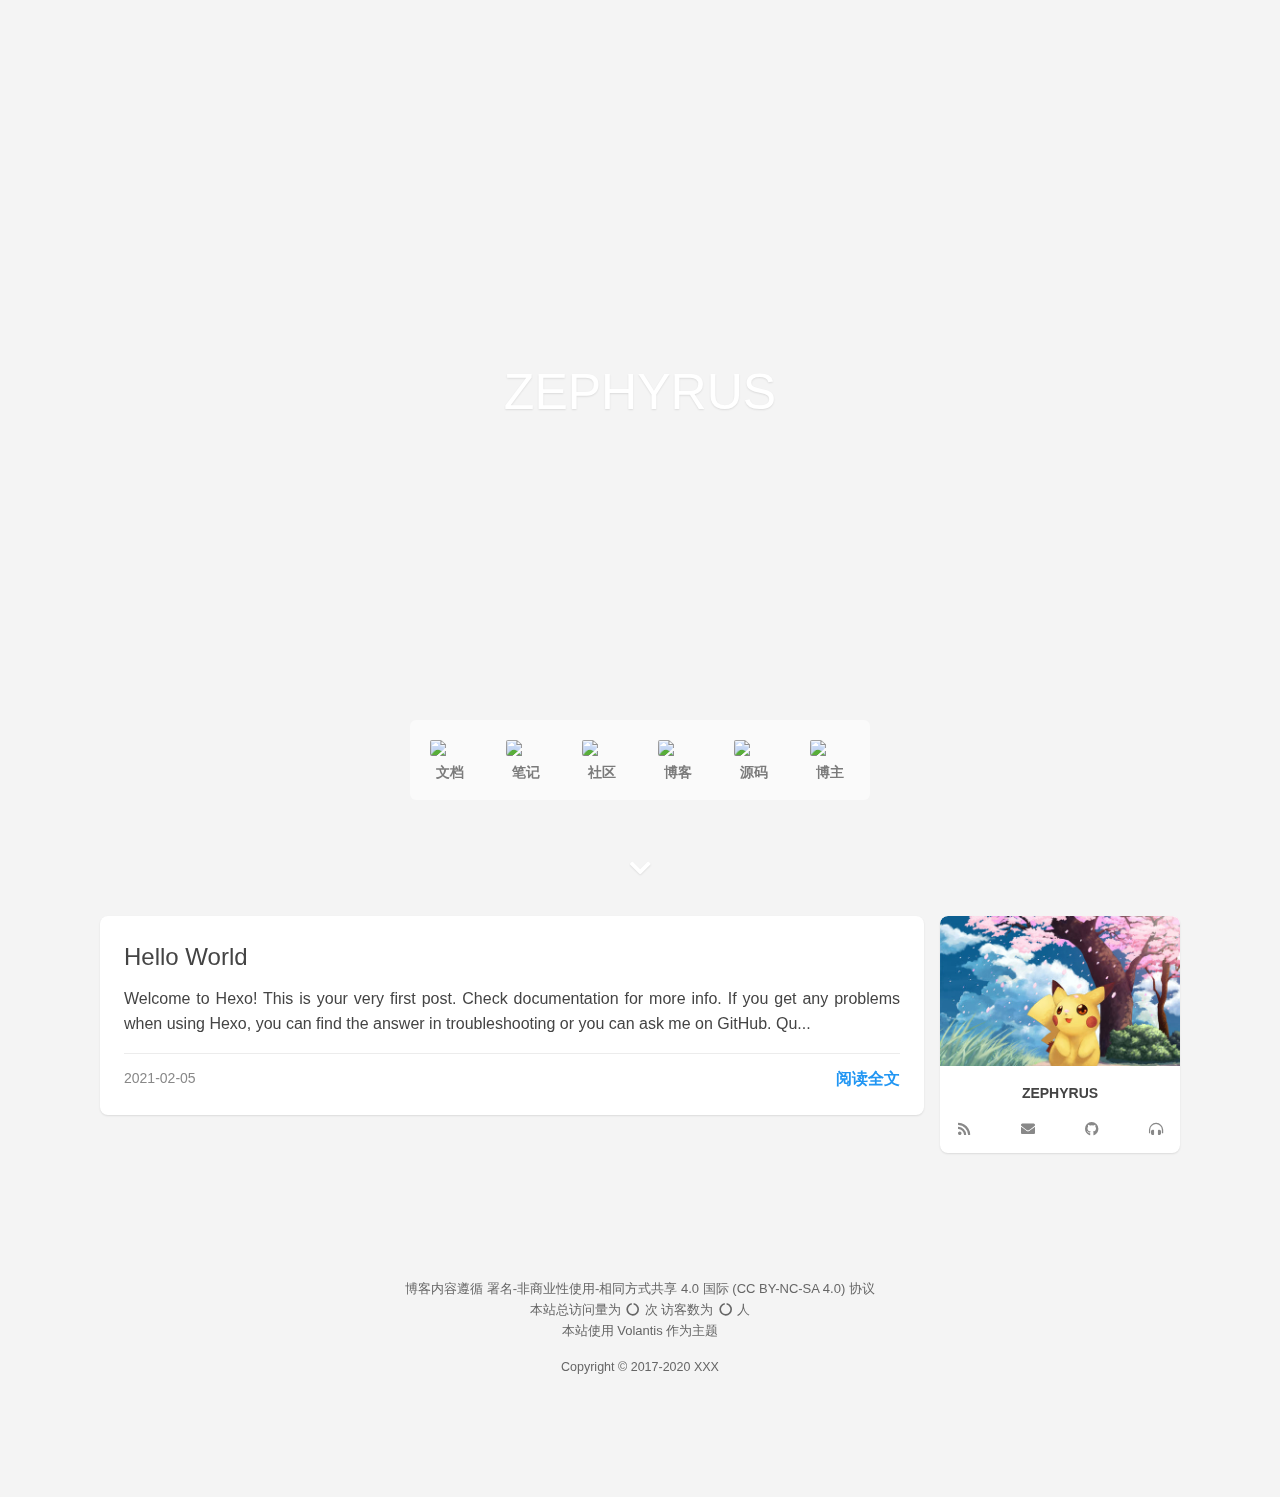
==== commit afa39a55: "Site updated: 2021-02-06 13:19:56" ====
--- a/index.html
+++ b/index.html
@@ -371,7 +371,7 @@
   <div class='top'>
     
     
-      <p class="title">Volantis</p>
+      <p class="title">ZEPHYRUS</p>
     
     
   </div>
@@ -391,14 +391,7 @@
               
               
               id="faqs">
-              <img src='https://cdn.jsdelivr.net/gh/twitter/twemoji@13.0/assets/svg/1f516.svg'><p>帮助</p>
-            </a>
-          
-            <a href="/examples/"
-              
-              
-              id="examples">
-              <img src='https://cdn.jsdelivr.net/gh/twitter/twemoji@13.0/assets/svg/1f396.svg'><p>示例</p>
+              <img src='https://cdn.jsdelivr.net/gh/twitter/twemoji@13.0/assets/svg/1f516.svg'><p>笔记</p>
             </a>
           
             <a href="/contributors/"
@@ -420,6 +413,13 @@
               
               id="https:githubcomvolantis-xhexo-theme-volantis">
               <img src='https://cdn.jsdelivr.net/gh/twitter/twemoji@13.0/assets/svg/1f9ec.svg'><p>源码</p>
+            </a>
+          
+            <a href="/examples/"
+              
+              
+              id="examples">
+              <img src='https://cdn.jsdelivr.net/gh/twitter/twemoji@13.0/assets/svg/1f396.svg'><p>博主</p>
             </a>
           
         
@@ -443,6 +443,18 @@
   <section class="post-list">
     
       
+        
+          
+        
+          
+        
+          
+        
+          
+        
+          
+        
+          
         
         
           
@@ -514,7 +526,7 @@
     
       
         <a class='avatar flat-box rectangle' href='/about/'>
-          <img no-lazy src='https://cdn.jsdelivr.net/gh/volantis-x/cdn-org/blog/Logo-NavBar@3x.png'/>
+          <img no-lazy src='/images/pkq.jpg'/>
         </a>
       
     
